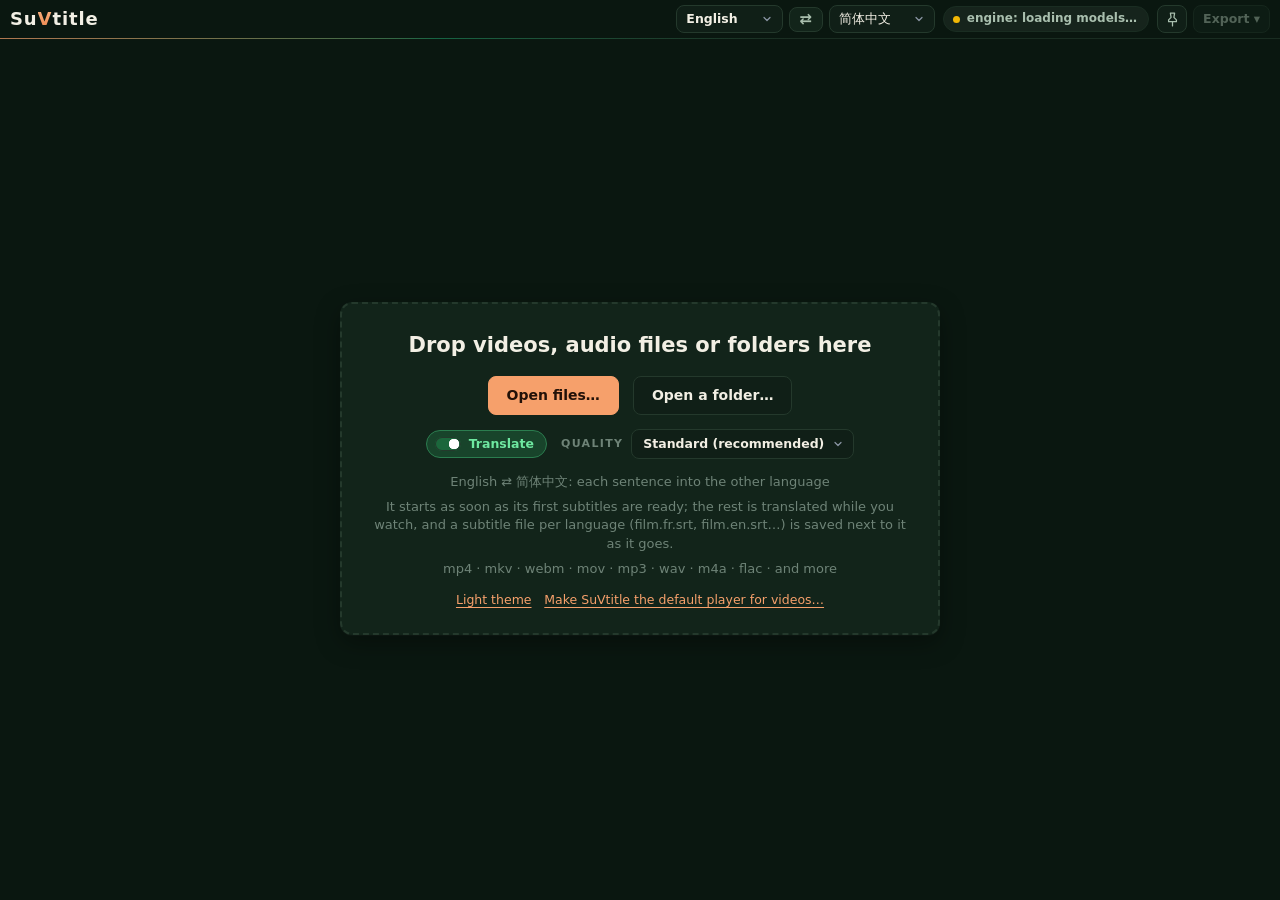
==== app/web/index.html @ 0613fd31 "SuVtitle 1.0.0: offline transcribing and translating media player SuVtitle plays video and audio fil" ====
<!--
  SuVtitle -- the player. index.html is the ONE page of SuVtitle.exe (a WebView2 at https://suvtitle.local/).
  PORTED (SPLIT_PLAN S7, 2026-10-23) from AudioPB's ui/web/translator.html at commit 641f1aa ("v1.0.6", branch
  APB_TRANSLATOR) -- its FILE MODE only: the player, the queue, the CC panel (+ its Audio section), the subtitle
  editor, the file export, the pair and its direction, the engine's state, the theme. The LIVE translator (the
  Live|File switch, the live log, its partials and ends, the live session export, the Show/Text plates, the idle
  fade) stays in AudioPB. Port: scratchpad/s-web/port/build_index.js (anchored cuts), then the WH-P fix round.

  It speaks the bridge protocol of 641f1aa UNCHANGED -- the same message names both ways (see "Contract with the
  bridge" in the script), answered by SuVtitle.exe where AudioPB's tray used to: translatorFile* / player* / the
  window's (translatorWindow, translatorFullscreen) / translatorCtl + translatorState (the PAIR is SuVtitle's own
  setting: this page -> the app -> the engine's CTL, and the engine's echo wins). On (re)load the app replays the
  whole session after this page's "ready".

  Deliberately standalone: no stylesheet, no external script, no network. Every name, every subtitle and every text
  of a file goes in through textContent -- the media folders are mapped to this page's origin and that mapping is
  NOT a read barrier (a no-cors fetch reads them: probe 10/10) -- and tests/web fails on any markup sink. It wears
  NEXTALE's design language: the tokens below are AudioPB's style.css values at 641f1aa, copied value for value (the
  harness pins them -- except --display, below), the title is set in the Windows system face Bahnschrift (no font file
  is shipped), and the light/dark THEME is the key AudioPB's windows shared -- toggled from the ⋯ menu here, there
  being no main window.
-->
<!doctype html>
<html lang="en" data-theme="dark">
<head>
  <meta charset="utf-8" />
  <meta name="viewport" content="width=device-width, initial-scale=1" />
  <title>SuVtitle</title>
  <style>
    /* ==== DESIGN TOKENS -- NEXTALE's, as AudioPB's ui/web/style.css carried them at 641f1aa (:root,
       :root[data-theme=...]), value for value: SuVtitle wears the same language. This page links no stylesheet (it
       must load alone); tests/web pins every token below to those values and fails on drift. The ONE deliberate
       exception is --display (the face of the title only): AudioPB's is a purchased font that does not belong to this
       repository, so SuVtitle's title is set in Bahnschrift, a variable face that ships with Windows 10 and 11 (no
       file, no @font-face, no network); where it is missing the stack falls back to Segoe UI. */
    :root {
      --radius: 12px;
      --radius-sm: 8px;
      --radius-pill: 999px;
      --gap: 16px;
      --font: -apple-system, "Segoe UI", system-ui, Roboto, sans-serif;
      --mono: "Cascadia Mono", "SF Mono", ui-monospace, Consolas, monospace;
      --display: "Bahnschrift", "Segoe UI Variable Display", "Segoe UI", system-ui, sans-serif;
      --transition: 140ms ease;
      --accent: #f6a06b;
      --accent-strong: #ef8a4d;
      --accent-soft: color-mix(in srgb, var(--accent) 16%, transparent);
      --accent-ink: #221108;
      --wire: #23c483;

      /* This page's own names, kept so the rules below read as before -- ALIASES of the tokens, so the theme
         reaches every one of them. (The live window's speaker palette and its "analysing" tint stayed in AudioPB.) */
      --ink: var(--text);
      --dim: var(--text-dim);
      --faint: var(--text-faint);
      --danger: var(--meter-clip);
      /* the page's base text size, and the subtitle list's (x 0.55, 13-22 px). A CONSTANT since the split (RV4-14):
         at 641f1aa it was the LIVE window's A-/A+ (audiopb.tr.font) -- File mode hid that "Text" plate of the bar and
         only followed what Live had set; SuVtitle has no Live. The text a viewer
         sizes here is the SUBTITLES' (Ctrl+wheel, Ctrl +/-, the CC panel's Size). */
      --tr-font: 28px;
    }
    /* ---- Dark theme (default): the banner's deep-forest ground ---- */
    :root[data-theme="dark"] {
      --bg: #0a1710;
      --bg-elev: #101f17;
      --card: #12241a;
      --card-hover: #162b1f;
      --border: #24392c;
      --border-soft: #1a2d22;
      --text: #f2efe4;
      --text-dim: #a9bfae;
      --text-faint: #6e8377;
      --pill-active-bg: color-mix(in srgb, #33d17a 18%, transparent);
      --pill-active-fg: #6ee7a0;
      --pill-active-dot: #33d17a;
      --meter-track: #071009;
      --meter-lo: #33d17a;
      --meter-hi: #f2b705;
      --meter-clip: #ff5c5c;
      --shadow: 0 1px 0 rgba(255,255,255,0.02), 0 8px 24px rgba(0,0,0,0.35);
      color-scheme: dark;
    }
    /* ---- Light theme: NEXTALE ivory ground, forest ink ---- */
    :root[data-theme="light"] {
      --bg: #f2efe4;
      --bg-elev: #faf8f0;
      --card: #fbf9f2;
      --card-hover: #ffffff;
      --border: #d9d3c0;
      --border-soft: #e5dfd0;
      --text: #16281d;
      --text-dim: #51624f;
      --text-faint: #7d8b7c;
      --pill-active-bg: color-mix(in srgb, #12a150 14%, transparent);
      --pill-active-fg: #0f8a45;
      --pill-active-dot: #17b45c;
      --meter-track: #e6e1d2;
      --meter-lo: #17b45c;
      --meter-hi: #e0a500;
      --meter-clip: #e64545;
      --shadow: 0 1px 2px rgba(22,40,29,0.05), 0 8px 24px rgba(22,40,29,0.07);
      color-scheme: light;
    }
    * { box-sizing: border-box; }
    html, body { height: 100%; margin: 0; }
    body {
      background: var(--bg);
      color: var(--ink);
      font-family: var(--font);
      font-size: var(--tr-font);
      line-height: 1.45;
      overflow: hidden;
      cursor: default;
      -webkit-font-smoothing: antialiased;
      text-rendering: optimizeLegibility;
    }

    /* ---- THE BAR: one slim row (wave WG's File-mode bar, 641f1aa) -- the lockup, the pair the subtitles are made in,
       the engine's state, the window's buttons. It never fades (641f1aa: "j'ai des éléments au-dessus de la fenêtre de
       la vidéo qui parfois disparaissent" -- the Live window's idle fade left an empty band over the picture), and it
       is gone in full screen (body.is-full). Every group wraps INSIDE itself too (min-width:0 is what lets it shrink):
       at 420 px the pair keeps its own row instead of being cut off. The bottom rule is the app's heliconia->wire
       hairline. */
    #bar {
      position: fixed; top: 0; left: 0; right: 0; z-index: 10;
      display: flex; flex-wrap: wrap; align-items: stretch; gap: 8px 10px;
      padding: 9px 14px 10px;
      font-size: 13px;
      background: var(--bg);
    }
    #bar::after {
      content: ""; position: absolute; left: 0; right: 0; bottom: 0; height: 1px;
      background: linear-gradient(90deg,
          color-mix(in srgb, var(--accent) 70%, transparent) 0,
          color-mix(in srgb, var(--wire) 45%, transparent) 34%,
          var(--border-soft) 62%, var(--border-soft) 100%);
    }
    /* Controls are not text to select (a stray drag over the bar painted its labels blue); the
       DIALOGUE and the subtitle list stay selectable -- someone may want to copy a line. */
    #bar, #state, .drop, .file-strip, .menu, .file-chip, .file-notice, .file-toast { user-select: none; }
    /* The lockup: SuVtitle in the app's display face, its V in NEXTALE's heliconia (AudioPB set its PB so: style.css
       .brand-*), sized for a window rather than the app's header; the groups take the right-hand side. */
    #bar .brand { display: flex; flex-direction: column; justify-content: center; gap: 3px; margin-right: auto; padding-right: 8px; }
    .brand-name { font-family: var(--display); font-size: 24px; font-weight: 600; font-stretch: normal; letter-spacing: .05em; line-height: 1; }
    .brand-txt { color: var(--text); }
    .brand-accent {
      background: linear-gradient(180deg, #f8b585, #ee854a);
      -webkit-background-clip: text; background-clip: text;
      color: var(--accent); -webkit-text-fill-color: transparent;
    }
    /* The group plate (style.css .hgroup): a quiet panel with a tiny uppercase label on top. */
    #bar .grp {
      display: flex; flex-direction: column; flex-wrap: wrap; justify-content: space-between; gap: 5px;
      min-width: 0;
      padding: 6px 10px 8px;
      background: color-mix(in srgb, var(--bg-elev) 72%, transparent);
      border: 1px solid var(--border-soft);
      border-radius: var(--radius);
    }
    #bar .grp-row { display: flex; flex-wrap: wrap; align-items: center; gap: 6px; min-width: 0; }
    #bar .lbl {
      font-size: 9.5px; font-weight: 700; letter-spacing: .15em; text-transform: uppercase;
      color: var(--text-faint);
    }
    /* Buttons and selects: style.css .btn / .select */
    #bar button, #bar select {
      font: inherit; font-size: 12.5px; font-weight: 550; color: var(--text-dim);
      background: var(--card); border: 1px solid var(--border); border-radius: var(--radius-sm);
      padding: 5px 11px; cursor: pointer;
      transition: color var(--transition), border-color var(--transition), background var(--transition);
    }
    #bar button:hover:not(:disabled), #bar select:hover { color: var(--text); border-color: var(--accent); }
    #bar select:focus { outline: none; border-color: var(--accent); box-shadow: 0 0 0 3px var(--accent-soft); }
    #bar button.is-on { color: var(--accent-ink); background: var(--accent); border-color: var(--accent); }
    #bar .mono { font-family: var(--mono); min-width: 34px; }
    /* The selects carry native names (简体中文, 한국어, العربية): a fixed width would clip one of
       them, and an unbounded one would push the rest of the bar off a narrow window. The chevron
       is the app's own (style.css .select). */
    #bar select {
      appearance: none; max-width: 10em; min-width: 0; color: var(--text);
      background-color: var(--bg-elev); padding-right: 28px;
      background-image: url("data:image/svg+xml,%3Csvg xmlns='http://www.w3.org/2000/svg' width='12' height='12' viewBox='0 0 24 24' fill='none' stroke='%238b96a5' stroke-width='2.4' stroke-linecap='round' stroke-linejoin='round'%3E%3Cpath d='M6 9l6 6 6-6'/%3E%3C/svg%3E");
      background-repeat: no-repeat; background-position: right 9px center;
    }
    #bar select option { background: var(--bg-elev); color: var(--text); }
    /* The direction button is a GLYPH the size of the text around it: ⇄ → ←. */
    #bar .dir { font-size: 15px; line-height: 1; min-width: 34px; text-align: center; padding: 5px 8px; }
    /* Round-cornered icon button (style.css .icon-btn); ON = the app's green "active" pill. */
    #bar .icon {
      display: inline-grid; place-items: center; width: 32px; height: 30px; padding: 0;
      color: var(--text-dim); background: var(--bg-elev);
    }
    #bar .icon.is-on {
      color: var(--pill-active-fg); background: var(--pill-active-bg);
      border-color: color-mix(in srgb, var(--pill-active-dot) 55%, var(--border));
    }
    #bar button[hidden] { display: none; }
    #bar button:disabled { opacity: 0.45; cursor: default; }
    /* A NARROW or SHORT window (down to main.cpp's 420 x 320 minimum): the plates fold back into
       plain rows of controls -- their labels and chrome go, the lockup shrinks, and below 560 px
       it goes too -- or the bar alone would fill the window and push the player out of it
       (measured: at 420 x 320 the full plates took the whole height). */
    @media (max-width: 900px), (max-height: 560px) {
      #bar { padding: 7px 10px 8px; gap: 6px 8px; align-items: center; }
      #bar .brand { margin-right: 6px; padding-right: 0; }
      #bar .brand-name { font-size: 18px; }
      #bar .grp { flex-direction: row; align-items: center; padding: 0; background: none; border: none; border-radius: 0; }
      #bar .lbl { display: none; }
      #bar button, #bar select { padding: 4px 9px; }
      #bar select { padding-right: 26px; }
      #bar .icon { width: 30px; height: 28px; padding: 0; }
    }
    @media (max-width: 560px) { #bar .brand { display: none; } }
    /* WG (the user's first real test, 11/10): "j'ai des éléments au-dessus de la fenêtre de la vidéo qui parfois
       disparaissent" -- the bar's idle fade left an empty band over the picture, and the plates took a picture's
       worth of height. File mode's bar (body.in-file, the only layout of SuVtitle) is ONE SLIM ROW -- the lockup, the
       pair, the engine's state, the window's three buttons; no labels -- and it NEVER fades; in full screen it is gone
       altogether (body.is-full). */
    body.in-file #bar { padding: 5px 10px 6px; gap: 6px 8px; align-items: center; }
    body.in-file #bar .brand { margin-right: auto; padding-right: 6px; }
    body.in-file #bar .brand-name { font-size: 18px; }
    body.in-file #bar .lbl { display: none; }
    body.in-file #bar .grp { flex-direction: row; align-items: center; padding: 0; background: none; border: none; border-radius: 0; }
    body.in-file #bar button, body.in-file #bar select { padding: 4px 9px; }
    body.in-file #bar select { padding-right: 26px; max-width: 8.5em; }
    body.in-file #bar .icon { width: 30px; height: 28px; padding: 0; }

    /* ---- THE ENGINE'S STATE (translatorState), in the bar: the app's status PILL (style.css .pill), small -- what the
       AI engine is doing: loading its models, ready, analysing, an error. At 641f1aa this was the Live window's status
       line (bottom-left, hidden in File mode: the strip spoke for the file); SuVtitle has no other place to say the
       engine is down before a file is even opened. Green = ready, amber = loading, red = error. ---- */
    #state {
      display: inline-flex; align-items: center; gap: 7px; align-self: center; min-width: 0; max-width: 24em;
      padding: 3px 11px 3px 9px; border-radius: var(--radius-pill);
      font-size: 12px; font-weight: 550; color: var(--text-dim);
      background: color-mix(in srgb, var(--text-faint) 12%, var(--bg));
      border: 1px solid var(--border-soft);
      white-space: nowrap; overflow: hidden; text-overflow: ellipsis;
    }
    #state[hidden] { display: none; }
    #state::before {
      content: ""; flex: 0 0 auto; width: 7px; height: 7px; border-radius: 50%;
      background: var(--text-faint);
    }
    #state.is-loading::before { background: var(--meter-hi); animation: pulse 1.1s ease-in-out infinite; }
    #state.is-listening::before { background: var(--pill-active-dot); }
    #state.is-analyzing::before { background: var(--meter-lo); animation: pulse 1.1s ease-in-out infinite; }
    #state.is-error { color: var(--danger); border-color: color-mix(in srgb, var(--danger) 45%, var(--border)); }
    #state.is-error::before { background: var(--danger); }
    /* a narrow window keeps its room for the pair: the pill only when something is wrong (its words are its tooltip too) */
    body.is-narrow #state:not(.is-error) { display: none; }
    @keyframes pulse { 0%, 100% { opacity: 0.3; } 50% { opacity: 1; } }
    @media (prefers-reduced-motion: reduce) {
      #state.is-loading::before, #state.is-analyzing::before { animation: none; }
    }

    /* the scrollbar is furniture, not information */
    .file-list::-webkit-scrollbar { width: 10px; }
    .file-list::-webkit-scrollbar-thumb { background: var(--border); border-radius: 5px; }
    .file-list::-webkit-scrollbar-track { background: transparent; }
    /* ====================================================================================
       FILE MODE (wave WC, 2026-10-10) + THE PLAYER (wave WE, 2026-10-11): a recording, played
       here, its translation as subtitles -- and a real player around it. In AudioPB's vocabulary:
       the player is a CARD (bordered, rounded, the picture black inside it) carrying OUR transport
       (the native controls could hold neither prev/next nor A-B, and a second seek bar would
       confuse); the seek bar is the app's METER, its green segments the stretches already
       subtitled; the side panel is a card with two tabs, the subtitles and the queue; every
       popover is the app's context menu. Every element JS toggles with .hidden has a display of
       its own, hence the [hidden] guard on each (the trap .tr-resume once fell into).
       Full screen is the WINDOW (main.cpp makes it borderless on its monitor): body.is-full hides
       everything but the stage, and the transport floats over the picture until the pointer rests.
       ==================================================================================== */
    #filePane {
      position: fixed; inset: 0; z-index: 5;
      padding: calc(var(--bar-h, 62px) + 6px) 8px 8px;
      display: flex; flex-direction: column; gap: 6px;
      font-size: 15px;
    }
    #filePane[hidden] { display: none; }
    .file-empty { flex: 1 1 auto; display: flex; align-items: center; justify-content: center; padding: 16px; overflow: auto; }
    .file-empty[hidden] { display: none; }
    .drop {
      width: min(600px, 100%); padding: 26px 26px 22px; text-align: center;
      background: var(--card); border: 2px dashed var(--border); border-radius: var(--radius);
      color: var(--dim); box-shadow: var(--shadow);
      transition: border-color var(--transition), background var(--transition);
    }
    body.is-dragging .drop, body.is-dragging .file-stage {
      border-color: var(--wire); background-color: color-mix(in srgb, var(--wire) 8%, var(--card));
    }
    body.is-dragging.drag-queue .file-panel { border-color: var(--wire); box-shadow: 0 0 0 3px color-mix(in srgb, var(--wire) 28%, transparent); }
    body.is-dragging.drag-queue .file-stage { border-color: var(--border); background-color: #000; }
    .drop-title { font-size: 21px; font-weight: 600; color: var(--ink); margin-bottom: 16px; }
    .drop-row {
      display: flex; flex-wrap: wrap; gap: 10px 14px; align-items: center; justify-content: center;
      margin-bottom: 14px;
    }
    /* the primary action: style.css .btn-accent (dark ink on heliconia); the second one plain */
    .drop-open, .drop-alt {
      font: inherit; font-size: 14px; font-weight: 600; border-radius: var(--radius-sm); padding: 8px 18px; cursor: pointer;
      transition: background var(--transition), border-color var(--transition), color var(--transition);
    }
    .drop-open { color: var(--accent-ink); background: var(--accent); border: 1px solid var(--accent); }
    .drop-open:hover { background: var(--accent-strong); border-color: var(--accent-strong); }
    .drop-alt { color: var(--text); background: var(--bg-elev); border: 1px solid var(--border); }
    .drop-alt:hover { border-color: var(--accent); }
    .drop-q {
      display: inline-flex; gap: 8px; align-items: center;
      font-size: 11px; font-weight: 700; letter-spacing: .12em; text-transform: uppercase; color: var(--faint);
    }
    .drop-q select, .file-strip button, .queue-actions button, .cc-btn {
      font: inherit; font-size: 12.5px; font-weight: 550; letter-spacing: normal; text-transform: none;
      color: var(--text-dim); background: var(--bg-elev);
      border: 1px solid var(--border); border-radius: var(--radius-sm); padding: 5px 11px; cursor: pointer;
      transition: color var(--transition), border-color var(--transition);
    }
    .drop-q select {
      appearance: none; color: var(--text); padding-right: 28px;
      background-image: url("data:image/svg+xml,%3Csvg xmlns='http://www.w3.org/2000/svg' width='12' height='12' viewBox='0 0 24 24' fill='none' stroke='%238b96a5' stroke-width='2.4' stroke-linecap='round' stroke-linejoin='round'%3E%3Cpath d='M6 9l6 6 6-6'/%3E%3C/svg%3E");
      background-repeat: no-repeat; background-position: right 9px center;
    }
    .drop-q select:hover, .file-strip button:hover, .queue-actions button:hover, .cc-btn:hover { color: var(--text); border-color: var(--accent); }
    .drop-q select option { background: var(--bg-elev); color: var(--ink); }
    .drop-hint { font-size: 13px; color: var(--faint); margin-top: 6px; }
    /* WG: SuVtitle as the Windows player -- a quiet link under the drop zone's hints (and in ⋯) */
    .drop-link { font: inherit; font-size: 12.5px; color: var(--accent); background: none; border: none; padding: 2px 4px;
                 margin-top: 10px; text-decoration: underline; text-underline-offset: 3px; cursor: pointer; }
    .drop-link:hover { color: var(--accent-strong); }
    /* the TRANSLATE switch (the user's "activable et désactivable"): the app's green "active" pill */
    .tr-switch {
      display: inline-flex; align-items: center; gap: 8px; flex: 0 0 auto;
      font: inherit; font-size: 12.5px; font-weight: 650; color: var(--text-dim);
      background: var(--bg-elev); border: 1px solid var(--border); border-radius: var(--radius-pill);
      padding: 4px 12px 4px 8px; cursor: pointer;
    }
    .tr-switch::before {
      content: ""; width: 26px; height: 14px; border-radius: 999px; flex: 0 0 auto;
      background: var(--meter-track); box-shadow: inset 0 0 0 1px var(--border);
      background-image: radial-gradient(circle at 7px 7px, var(--text-faint) 5px, transparent 5.5px);
    }
    .tr-switch.is-on { color: var(--pill-active-fg); background: var(--pill-active-bg);
                       border-color: color-mix(in srgb, var(--pill-active-dot) 45%, var(--border)); }
    .tr-switch.is-on::before { background-color: color-mix(in srgb, var(--pill-active-dot) 45%, var(--meter-track));
      background-image: radial-gradient(circle at 19px 7px, #fff 5px, transparent 5.5px); }

    /* ---- the player: a column (stage + strip) and the panel, side by side when wide ---- */
    .file-player { flex: 1 1 auto; min-height: 0; display: flex; flex-direction: column; gap: 6px; position: relative; }
    .file-player[hidden] { display: none; }
    body.is-wide .file-player { flex-direction: row; }
    .file-col { flex: 1 1 62%; min-height: 0; min-width: 0; display: flex; flex-direction: column; gap: 6px; }
    .file-stage {
      position: relative; flex: 1 1 auto; min-height: 150px; background: #000;
      display: flex; flex-direction: column; overflow: hidden;
      border: 1px solid var(--border); border-radius: var(--radius); box-shadow: var(--shadow);
    }
    /* the picture's box: what the subtitle sizes are a share of (container query units) */
    /* WH (11/10): an ISOLATED group on pure black, and the video drawn into it with a BLEND MODE. Over black,
       plus-lighter is the identity (src + 0), so the picture is exactly the same -- but Chromium's overlay
       processor never hands a quad that is not plain source-over to a hardware plane. That is the full-screen
       subtitle bug of 1.0.6 (the video promoted to an MPO plane under a hole in the page; on the user's AMD
       driver the subtitles over the hole were no longer presented, below 4.8 % of the picture's height),
       fixed WITHOUT main.cpp's former --disable-direct-composition, which also disabled HEVC decoding. */
    .file-view { position: relative; flex: 1 1 auto; min-height: 0; container-type: size; overflow: hidden;
                 isolation: isolate; background: #000; }
    #fileVideo { position: absolute; inset: 0; width: 100%; height: 100%; object-fit: contain; background: #000; display: block;
                 mix-blend-mode: plus-lighter; }
    #fileVideo[hidden] { display: none; }
    /* the other two VIDEO RENDERINGS (Ctrl+Alt+V, kept per profile -- see applyRender): "canvas" draws every frame
       into this canvas over an invisible <video> (the picture is then an ordinary layer of the page; HEVC is
       converted with BT.601 on that path, measured 11/10, hence not the default); "plain" is 1.0.6's direct
       video, for a diagnosis only. */
    .file-canvas { position: absolute; inset: 0; width: 100%; height: 100%; display: block; pointer-events: none; }
    .file-canvas[hidden] { display: none; }
    .file-view.render-canvas #fileVideo { opacity: 0; }
    .file-view.render-plain #fileVideo { mix-blend-mode: normal; }
    #fileAudio { display: none; }
    /* a SOUND: the card's own ground under the subtitles, the file's name on top */
    .file-big { position: absolute; inset: 0; background: var(--card); }
    .file-big[hidden] { display: none; }
    .file-big-name {
      position: absolute; left: 16px; right: 16px; top: 12px; text-align: center;
      font-size: 13px; font-weight: 600; letter-spacing: .02em; color: var(--text-faint);
      white-space: nowrap; overflow: hidden; text-overflow: ellipsis;
    }
    /* ---- THE SUBTITLES (D4): drawn by the page, never markup -- a span per run, by textContent.
       Size = a share of the PICTURE's height (cqh), so they grow with the window and in full
       screen; the user's style is CSS variables on .file-view (applySubStyle). ---- */
    .sub-overlay {
      position: absolute; left: 4%; right: 4%; z-index: 3; pointer-events: none; text-align: center;
      font-size: clamp(9px, calc(var(--sub-k, 4) * 1cqh), 160px); line-height: 1.24;
      bottom: var(--sub-offset, 6%); transition: bottom 160ms ease, top 160ms ease;
    }
    .sub-overlay.sub-top { bottom: auto; top: var(--sub-offset, 6%); }
    .sub-line { display: block; margin: 0.1em 0; }
    .sub-text {
      display: inline; padding: 0.04em 0.34em; border-radius: 0.14em;
      color: var(--sub-color, #fff); background: rgba(0, 0, 0, var(--sub-bg, 0.6));
      -webkit-box-decoration-break: clone; box-decoration-break: clone; white-space: pre-wrap;
    }
    .sub-line.sub-orig .sub-text { font-size: 0.7em; font-style: italic; opacity: 0.9; }
    /* WG (the user's first real test): a line still HELD for its reading time when the next one starts sits
       ABOVE it, a little smaller and dimmer -- "previous above, current below" (subLines). */
    .sub-line.sub-prev .sub-text { font-size: 0.86em; opacity: 0.74; }
    .sub-text .r-i { font-style: italic; }
    .sub-text .r-b { font-weight: 700; }
    .sub-text .r-u { text-decoration: underline; }
    .sub-overlay.edge-outline .sub-text { text-shadow: -1px -1px 0 #000, 1px -1px 0 #000, -1px 1px 0 #000, 1px 1px 0 #000,
                                                       0 -1px 0 #000, 0 1px 0 #000, -1px 0 0 #000, 1px 0 0 #000; }
    .sub-overlay.edge-shadow .sub-text { text-shadow: 0.05em 0.07em 0.12em rgba(0, 0, 0, 0.95); }
    .sub-overlay.font-sans  { font-family: "Segoe UI", "Microsoft YaHei UI", "Microsoft JhengHei UI", "Yu Gothic UI", "Malgun Gothic", system-ui, sans-serif; font-weight: 600; }
    .sub-overlay.font-serif { font-family: Georgia, "Cambria", "SimSun", "MingLiU", "Yu Mincho", serif; font-weight: 600; }
    .sub-overlay.font-mono  { font-family: "Cascadia Mono", Consolas, "MS Gothic", monospace; font-weight: 600; }
    .sub-overlay.font-round { font-family: "Segoe UI Variable Display", "Segoe UI", "Microsoft YaHei UI", system-ui, sans-serif; font-weight: 750; letter-spacing: .01em; }
    /* over a sound: the subtitle IS the screen -- centred, bigger, in the theme's ink */
    .file-view.is-audio .sub-overlay { top: 34px; bottom: 8px; display: flex; flex-direction: column; justify-content: center;
                                       font-size: clamp(16px, calc(var(--sub-k, 5.2) * 1.45cqh), 120px); }
    .file-view.is-audio .sub-text { color: var(--ink); background: transparent; text-shadow: none; }
    .file-view.is-audio .sub-line.sub-orig .sub-text { color: var(--dim); }
    /* in full screen the transport floats over the picture: the subtitles rise above it while it shows */
    body.is-full .file-stage:not(.is-idle) .sub-overlay:not(.sub-top) { bottom: calc(var(--sub-offset, 6%) + 78px); }

    /* "the analysis is not here yet": the app's accent pill, over the picture */
    .file-chip {
      position: absolute; left: 50%; top: 12px; transform: translateX(-50%); max-width: 92%; z-index: 4;
      font-size: 13px; font-weight: 550; color: var(--accent-ink); background: var(--accent);
      border-radius: var(--radius-pill); padding: 5px 14px; pointer-events: none; text-align: center;
      box-shadow: var(--shadow);
    }
    .file-chip[hidden] { display: none; }
    /* a notice about the format: the app's amber BANNER (style.css .banner) */
    .file-notice {
      position: absolute; left: 12px; right: 12px; bottom: 12px; font-size: 13px; color: var(--ink); z-index: 4;
      background: color-mix(in srgb, var(--meter-hi) 16%, var(--bg-elev));
      border: 1px solid color-mix(in srgb, var(--meter-hi) 45%, var(--border));
      border-radius: var(--radius-sm); padding: 7px 13px; text-align: center; pointer-events: none;
    }
    .file-notice[hidden] { display: none; }
    /* PLAY WHEN READY / KEEP AHEAD / PRESS PLAY: a card in the middle of the picture */
    .file-ready {
      position: absolute; left: 50%; top: 50%; transform: translate(-50%, -50%); z-index: 5;
      display: flex; flex-direction: column; align-items: center; gap: 10px; max-width: 86%;
      padding: 16px 22px; background: color-mix(in srgb, var(--bg-elev) 92%, transparent);
      border: 1px solid var(--border); border-radius: var(--radius); box-shadow: var(--shadow); text-align: center;
    }
    .file-ready[hidden] { display: none; }
    .file-ready-text { font-size: 15px; font-weight: 600; color: var(--ink); }
    .file-ready-btn {
      font: inherit; font-size: 14px; font-weight: 650; color: var(--accent-ink); background: var(--accent);
      border: 1px solid var(--accent); border-radius: var(--radius-pill); padding: 7px 20px; cursor: pointer;
    }
    .file-ready-btn:hover { background: var(--accent-strong); }
    .resume-toast {
      position: absolute; left: 12px; top: 12px; z-index: 5; display: inline-flex; align-items: center; gap: 10px;
      font-size: 13px; font-weight: 550; color: var(--ink); background: var(--bg-elev);
      border: 1px solid var(--border); border-radius: var(--radius-pill); padding: 5px 6px 5px 14px; box-shadow: var(--shadow);
    }
    .resume-toast[hidden] { display: none; }
    .resume-toast button {
      font: inherit; font-size: 12.5px; font-weight: 600; color: var(--accent-ink); background: var(--accent);
      border: none; border-radius: var(--radius-pill); padding: 4px 12px; cursor: pointer;
    }
    .file-toast {
      position: absolute; left: 50%; bottom: 14px; transform: translateX(-50%); z-index: 45;
      max-width: 92%; font-size: 13px; font-weight: 550; color: var(--ink); background: var(--bg-elev);
      border: 1px solid var(--border); border-radius: var(--radius-pill); padding: 7px 16px;
      box-shadow: var(--shadow);
    }
    .file-toast.is-error { color: var(--danger); border-color: color-mix(in srgb, var(--danger) 45%, var(--border)); }
    .file-toast[hidden] { display: none; }

    /* ---- THE TRANSPORT ---- */
    .transport {
      flex: 0 0 auto; padding: 6px 10px 7px; background: var(--card); border-top: 1px solid var(--border-soft);
      transition: opacity 260ms ease; z-index: 6;
    }
    .seek { position: relative; height: 18px; display: flex; align-items: center; cursor: pointer; touch-action: none; }
    .seek-track { position: relative; flex: 1 1 auto; height: 6px; background: var(--meter-track); border-radius: var(--radius-pill); }
    .seek-ranges, .seek-range, .seek-played, .seek-loop { position: absolute; top: 0; bottom: 0; }
    .seek-ranges { left: 0; right: 0; }
    /* green = SUBTITLED already (the app's meter green), like a buffered range */
    .seek-range { background: color-mix(in srgb, var(--meter-lo) 62%, transparent); border-radius: var(--radius-pill); }
    .seek-played { left: 0; width: 0; background: var(--accent); border-radius: var(--radius-pill); opacity: 0.92; }
    .seek-loop { background: color-mix(in srgb, var(--meter-hi) 45%, transparent); top: -2px; bottom: -2px; border-radius: 3px; }
    .seek-loop[hidden] { display: none; }
    .seek-knob {
      position: absolute; top: 50%; left: 0; width: 13px; height: 13px; border-radius: 50%;
      background: var(--text); transform: translate(-50%, -50%); box-shadow: 0 0 0 3px color-mix(in srgb, var(--bg) 60%, transparent);
    }
    .seek-tip {
      position: absolute; bottom: 20px; transform: translateX(-50%); white-space: nowrap; pointer-events: none;
      font-family: var(--mono); font-size: 12px; color: var(--ink); background: var(--bg-elev);
      border: 1px solid var(--border); border-radius: 6px; padding: 2px 7px;
    }
    .seek-tip[hidden] { display: none; }
    .t-row { display: flex; align-items: center; gap: 4px; min-height: 36px; flex-wrap: nowrap; }
    .t-btn {
      flex: 0 0 auto; display: inline-grid; place-items: center; min-width: 34px; height: 34px; padding: 0 6px;
      font: inherit; font-size: 13px; font-weight: 700; color: var(--text-dim); background: transparent;
      border: 1px solid transparent; border-radius: var(--radius-sm); cursor: pointer;
      transition: color var(--transition), background var(--transition), border-color var(--transition);
    }
    .t-btn:hover { color: var(--text); background: var(--bg-elev); border-color: var(--border); }
    .t-btn[hidden] { display: none; }
    .t-btn.is-on { color: var(--pill-active-fg); background: var(--pill-active-bg);
                   border-color: color-mix(in srgb, var(--pill-active-dot) 45%, var(--border)); }
    .t-btn svg { width: 19px; height: 19px; }
    .t-play svg { width: 23px; height: 23px; }
    .t-play { color: var(--text); }
    .t-time { font-family: var(--mono); font-size: 13px; color: var(--text-dim); padding: 0 8px; white-space: nowrap; }
    .t-gap { flex: 1 1 auto; }
    .t-vol { width: 84px; accent-color: var(--accent); }
    .t-txt { font-family: var(--mono); }
    body.is-narrow .t-opt, body.is-narrow .t-vol { display: none; }
    /* narrow: the transport's eight buttons still fit in 420 px (measured, we_e2e N1: full screen fell off the
       end), and the strip is ONE line -- the switch, the dot, the words cut short (the whole of them is the
       tooltip); its buttons move into the transport's menu (fillMore) */
    body.is-narrow .t-row { gap: 0; }
    body.is-narrow .t-btn { min-width: 30px; padding: 0 3px; }
    body.is-narrow .t-time { padding: 0 4px; font-size: 12px; }
    body.is-narrow .file-strip-row { flex-wrap: nowrap; }
    body.is-narrow .file-status { white-space: nowrap; overflow: hidden; text-overflow: ellipsis; }
    body.is-narrow .file-strip-btns { display: none; }
    /* (WG: ⋯ is there in every window -- "Make SuVtitle the default player…" and the theme live in it; a narrow one
       also finds there what its transport has no room for. The Live window's Show/Text plates, which a narrow File
       window hid at 641f1aa, stayed in AudioPB: the CC panel has both.) */

    /* ---- the strip: the translate switch, the status, the actions ---- */
    .file-strip {
      flex: 0 0 auto; padding: 4px 8px 4px 10px; font-size: 13px; color: var(--dim);
      background: var(--card); border: 1px solid var(--border); border-radius: var(--radius-sm);
    }
    .file-strip-row { display: flex; flex-wrap: wrap; align-items: center; gap: 4px 10px; min-height: 28px; }
    /* WG: the subtitle list + the queue are a FOLD-OUT under (or beside) the picture, closed by default -- this is
       its door, in words (the user, 11/10: "que le display du log en dessous soit optionnel (dépliant)"); ☰ in
       the transport does the same. In a narrow window it is the drawer's door, the chevron alone. */
    .file-list-btn {
      flex: 0 0 auto; display: inline-flex; align-items: center; gap: 6px; margin-left: auto;
      font: inherit; font-size: 12.5px; font-weight: 600; color: var(--text-dim); background: var(--bg-elev);
      border: 1px solid var(--border); border-radius: var(--radius-sm); padding: 4px 10px; cursor: pointer;
    }
    .file-list-btn:hover { color: var(--text); border-color: var(--accent); }
    .file-list-btn.is-on { color: var(--pill-active-fg); background: var(--pill-active-bg);
                           border-color: color-mix(in srgb, var(--pill-active-dot) 45%, var(--border)); }
    .file-list-btn .chev { font-size: 10px; }
    body.is-narrow .file-list-btn .lbl-txt { display: none; }
    .file-dot { width: 8px; height: 8px; border-radius: 50%; background: var(--faint); flex: 0 0 auto; }
    .file-dot.is-loading { background: var(--meter-hi); animation: pulse 1.1s ease-in-out infinite; }
    .file-dot.is-analyzing { background: var(--meter-lo); animation: pulse 1.1s ease-in-out infinite;
                             box-shadow: 0 0 0 3px color-mix(in srgb, var(--meter-lo) 22%, transparent); }
    .file-dot.is-done { background: var(--pill-active-dot); box-shadow: 0 0 0 3px color-mix(in srgb, var(--pill-active-dot) 22%, transparent); }
    .file-dot.is-error { background: var(--danger); }
    /* ONE line, cut short with "…" (the whole sentence is the tooltip): a status growing as the analysis goes
       moved the buttons to a second row and the picture with them (measured, G2b) */
    .file-status { flex: 1 1 160px; min-width: 0; color: var(--text); font-weight: 500;
                   white-space: nowrap; overflow: hidden; text-overflow: ellipsis; }
    .file-strip-btns { display: inline-flex; gap: 6px; flex-wrap: wrap; align-items: center; }
    .file-strip button[hidden] { display: none; }
    .file-strip button.full-btn {
      display: inline-flex; align-items: center; gap: 6px;
      color: var(--pill-active-fg); background: var(--pill-active-bg);
      border-color: color-mix(in srgb, var(--pill-active-dot) 45%, var(--border));
    }
    .file-strip button.full-btn:hover { color: var(--text); border-color: var(--pill-active-dot); }
    .file-strip button.full-btn[hidden] { display: none; }
    .file-stale { display: flex; flex-wrap: wrap; align-items: center; gap: 4px 10px; color: var(--accent); margin: 4px 0 0; }
    .file-stale[hidden] { display: none; }

    /* ---- the panel: two tabs, the subtitles and the queue ---- */
    .file-panel {
      flex: 0 1 34%; min-height: 120px; min-width: 0; display: flex; flex-direction: column;
      background: var(--card); border: 1px solid var(--border); border-radius: var(--radius-sm); overflow: hidden;
    }
    .file-panel[hidden], .file-panel.is-closed { display: none; }
    body.is-wide .file-panel { flex: 0 0 min(380px, 34%); }
    body.is-narrow .file-panel {
      position: absolute; left: 0; right: 0; bottom: 0; height: 58%; z-index: 30; box-shadow: 0 10px 30px rgba(0, 0, 0, 0.45);
    }
    .panel-tabs { display: flex; align-items: center; gap: 2px; padding: 5px 6px 0; border-bottom: 1px solid var(--border-soft); }
    .panel-tabs button {
      font: inherit; font-size: 12.5px; font-weight: 650; letter-spacing: .02em; color: var(--text-faint);
      background: transparent; border: none; border-bottom: 2px solid transparent; padding: 6px 12px 7px; cursor: pointer;
    }
    .panel-tabs button.is-on { color: var(--text); border-bottom-color: var(--accent); }
    .panel-tabs .panel-hide { margin-left: auto; padding: 4px 8px; }
    .tab-count { margin-left: 6px; font-family: var(--mono); font-size: 11px; color: var(--text-faint); }
    /* position: relative = the rows' offsetTop is measured from the LIST, which is what the follow-the-
       playhead scroll computes with (measured, we_e2e A1: from the pane, it scrolled the active row away) */
    .file-list {
      position: relative; flex: 1 1 auto; min-height: 0; overflow-y: auto;
      padding: 6px 6px 4px; font-size: clamp(13px, calc(var(--tr-font) * 0.55), 22px);
    }
    .file-list[hidden] { display: none; }
    .file-row {
      display: grid; grid-template-columns: 4.6em 1fr; gap: 2px 10px; padding: 6px 12px;
      margin: 0 0 5px; cursor: pointer;
      background: var(--card); border: 1px solid var(--border-soft); border-radius: var(--radius-sm);
      transition: border-color var(--transition), background var(--transition);
    }
    .file-row:hover { background: var(--card-hover); border-color: var(--border); }
    .file-row.is-active {
      background: color-mix(in srgb, var(--wire) 10%, var(--card));
      border-color: color-mix(in srgb, var(--wire) 55%, var(--border));
      box-shadow: 0 0 0 2px color-mix(in srgb, var(--wire) 18%, transparent);
    }
    .file-t { font-family: var(--mono); font-size: 0.78em; color: var(--faint); padding-top: 0.22em; }
    .file-main { color: var(--ink); }
    .file-sub { grid-column: 2; color: var(--dim); font-size: 0.85em; font-style: italic; }
    .file-sub[hidden] { display: none; }
    .queue-pane { flex: 1 1 auto; min-height: 0; display: flex; flex-direction: column; }
    .queue-pane[hidden] { display: none; }
    .queue-list { position: relative; flex: 1 1 auto; min-height: 0; overflow-y: auto; padding: 6px; font-size: 14px; }
    .queue-empty { padding: 14px 16px; color: var(--text-faint); font-size: 13px; text-align: center; }
    .queue-empty[hidden] { display: none; }
    .q-row {
      display: grid; grid-template-columns: 18px 26px 1fr auto auto 26px; align-items: center; gap: 2px 8px;
      padding: 5px 6px; margin: 0 0 4px; border: 1px solid var(--border-soft); border-radius: var(--radius-sm);
      background: var(--card); cursor: default; user-select: none;
    }
    .q-row:hover { background: var(--card-hover); border-color: var(--border); }
    .q-row.is-cur { border-color: color-mix(in srgb, var(--wire) 55%, var(--border));
                    background: color-mix(in srgb, var(--wire) 9%, var(--card)); }
    .q-row.drop-before { box-shadow: 0 -3px 0 0 var(--wire); }
    .q-row.drop-after { box-shadow: 0 3px 0 0 var(--wire); }
    .q-row.is-missing .q-name { text-decoration: line-through; color: var(--text-faint); }
    .q-grip { color: var(--text-faint); cursor: grab; font-size: 13px; text-align: center; letter-spacing: -2px; }
    .q-ico { font-family: var(--mono); font-size: 12px; color: var(--text-faint); text-align: center; }
    .q-row.is-cur .q-ico { color: var(--wire); font-size: 14px; }
    .q-main { min-width: 0; display: flex; flex-direction: column; }
    .q-name { color: var(--ink); white-space: nowrap; overflow: hidden; text-overflow: ellipsis; }
    .q-dir { color: var(--text-faint); font-size: 11.5px; white-space: nowrap; overflow: hidden; text-overflow: ellipsis; }
    .q-badge { font-size: 11.5px; font-weight: 650; white-space: nowrap; border-radius: var(--radius-pill); padding: 2px 8px; }
    .q-badge.st-none { padding: 0; }
    .q-badge.st-ready { color: var(--pill-active-fg); background: var(--pill-active-bg); }
    .q-badge.st-partial { color: var(--text); background: color-mix(in srgb, var(--meter-hi) 22%, transparent); }
    .q-badge.st-analysing { color: var(--text); background: color-mix(in srgb, var(--meter-lo) 22%, transparent); }
    .q-badge.st-error { color: var(--danger); background: color-mix(in srgb, var(--danger) 14%, transparent); }
    .q-badge.st-missing { color: var(--text-faint); }
    .q-dur { font-family: var(--mono); font-size: 11.5px; color: var(--text-faint); white-space: nowrap; }
    .q-del { font: inherit; font-size: 13px; color: var(--text-faint); background: transparent; border: none; border-radius: 6px; cursor: pointer; padding: 3px 0; }
    .q-del:hover { color: var(--danger); background: color-mix(in srgb, var(--danger) 10%, transparent); }
    .queue-actions { display: flex; align-items: center; gap: 6px; padding: 6px; border-top: 1px solid var(--border-soft); }
    .panel-gap { flex: 1 1 auto; }

    /* ---- WG: THE SUBTITLE EDITOR (the panel's "✎ Edit", or E) -- a pane above the list, the app's small controls ---- */
    .panel-tabs .panel-edit { margin-left: auto; font-weight: 650; }
    .panel-tabs .panel-edit + .panel-hide { margin-left: 2px; }
    .panel-tabs .panel-edit.is-on { color: var(--accent); border-bottom-color: var(--accent); }
    .ed-pane { flex: 0 0 auto; display: flex; flex-direction: column; gap: 5px; padding: 7px 8px 6px; font-size: 12.5px;
               border-bottom: 1px solid var(--border-soft); background: color-mix(in srgb, var(--bg-elev) 60%, var(--card)); }
    .ed-pane[hidden] { display: none; }
    .ed-head { display: flex; align-items: baseline; gap: 8px; min-width: 0; }
    .ed-what { font-family: var(--mono); font-size: 12px; color: var(--text); white-space: nowrap; overflow: hidden; text-overflow: ellipsis; }
    .ed-state { margin-left: auto; font-size: 11.5px; color: var(--text-faint); white-space: nowrap; overflow: hidden; text-overflow: ellipsis; }
    .ed-row { display: flex; flex-wrap: wrap; align-items: center; gap: 4px 5px; min-width: 0; }
    .ed-row[hidden] { display: none; }
    .ed-lbl { flex: 0 0 auto; min-width: 3.4em; color: var(--text-dim); font-size: 11.5px; font-weight: 600; }
    .ed-text-row { flex-wrap: nowrap; align-items: flex-start; }
    .ed-text-row .ed-lbl { padding-top: 5px; max-width: 7.5em; }
    /* side by side when the panel is wide enough (Start | End, the original | the translation), one under the other
       when not: the editor's every row on screen in a 1000 x 720 window (measured, G2b: stacked, the 34 % panel cut
       the editor's actions off) */
    .ed-times, .ed-texts { display: flex; flex-wrap: wrap; gap: 5px 22px; min-width: 0; }
    .ed-times > .ed-row { flex: 0 1 auto; }
    .ed-texts > .ed-row { flex: 1 1 300px; min-width: 0; }
    .ed-pane input, .ed-pane textarea {
      font: inherit; font-size: 13px; color: var(--text); background: var(--card); min-width: 0;
      border: 1px solid var(--border); border-radius: var(--radius-sm); padding: 3px 7px;
    }
    .ed-pane input:focus, .ed-pane textarea:focus { outline: none; border-color: var(--accent); box-shadow: 0 0 0 2px var(--accent-soft); }
    .ed-time { width: 8.6em; font-family: var(--mono); }
    .ed-pane textarea { flex: 1 1 auto; resize: vertical; min-height: 2.3em; max-height: 8em; line-height: 1.35; }
    .ed-pane button {
      font: inherit; font-size: 12px; font-weight: 600; color: var(--text-dim); background: var(--bg-elev);
      border: 1px solid var(--border); border-radius: var(--radius-sm); padding: 3px 8px; cursor: pointer;
    }
    .ed-pane button:hover:not(:disabled) { color: var(--text); border-color: var(--accent); }
    .ed-pane button:disabled, .ed-pane input:disabled, .ed-pane textarea:disabled { opacity: 0.45; cursor: default; }
    .ed-pane button[hidden] { display: none; }
    .ed-pane .ed-nudge { font-family: var(--mono); padding: 3px 6px; min-width: 2.6em; }
    .ed-shift { display: inline-flex; align-items: center; gap: 4px; color: var(--text-dim); font-size: 11.5px; }
    .ed-shift input { width: 4.6em; font-family: var(--mono); }
    .ed-gap { flex: 1 1 auto; }
    .ed-msg { min-height: 1.2em; font-size: 12px; color: var(--accent); }
    .ed-msg.is-error { color: var(--danger); }
    .file-row.is-sel { border-color: var(--accent); box-shadow: 0 0 0 2px var(--accent-soft); }
    /* editing: the panel under the picture takes what the editor and a few lines of the list need -- its content's
       height, up to 62 % of the window; when even that is short, the EDITOR scrolls in itself, never cut off
       (measured, G2b: the 34 % panel cut the editor's actions off; a shrinkable 330 px one still cut its last line) */
    body.is-editing:not(.is-narrow):not(.is-wide) .file-panel { flex: 0 0 auto; max-height: 62%; }
    body.is-editing .ed-pane { flex: 0 1 auto; min-height: 0; overflow-y: auto; }
    /* (the list from a ZERO basis: it takes what the editor leaves, down to its minimum -- from its content's
       height, it shrank in proportion WITH the editor and the editor scrolled in a 1000 x 720 window, measured G2b) */
    body.is-editing .file-list { flex: 1 1 0; min-height: 96px; }
    body.is-narrow.is-editing .file-list { min-height: 46px; }
    body.is-narrow.is-editing .file-panel { height: 88%; }
    body.is-narrow .ed-pane { font-size: 12px; padding: 5px 6px; gap: 4px; }
    body.is-narrow .ed-shift label { display: none; }
    /* WG: "Re-analyse" over an EDITED file asks first, in the strip */
    .file-confirm { display: flex; flex-wrap: wrap; align-items: center; gap: 4px 10px; margin: 4px 0 0; color: var(--text); }
    .file-confirm[hidden] { display: none; }
    .file-confirm button { font: inherit; font-size: 12.5px; font-weight: 600; border-radius: var(--radius-sm); padding: 4px 11px; cursor: pointer;
                           color: var(--text-dim); background: var(--bg-elev); border: 1px solid var(--border); }
    .file-confirm button.is-danger, .file-engine button.is-danger { color: var(--accent-ink); background: var(--accent); border-color: var(--accent); }
    .file-engine { color: var(--text); }

    /* ---- popovers: the app's context menu (style.css .ctx-menu) ---- */
    .menu, .pop {
      position: fixed; z-index: 40; background: var(--bg-elev);
      border: 1px solid var(--border); border-radius: var(--radius-sm); padding: 5px;
      box-shadow: 0 10px 30px rgba(0, 0, 0, 0.45);
    }
    .menu { min-width: 250px; display: flex; flex-direction: column; }
    .menu[hidden], .pop[hidden] { display: none; }
    .menu button {
      font: inherit; font-size: 13px; color: var(--ink); background: transparent; text-align: left;
      border: none; border-radius: 6px; padding: 7px 10px; cursor: pointer;
    }
    .menu button:hover { background: var(--accent-soft); }
    .pop { width: min(360px, calc(100vw - 16px)); max-height: calc(100vh - 16px); overflow-y: auto; padding: 8px 10px 10px; font-size: 13px; color: var(--ink); }
    .pop-title { font-size: 9.5px; font-weight: 700; letter-spacing: .15em; text-transform: uppercase; color: var(--text-faint); margin: 8px 2px 6px; }
    .cc-sources { display: flex; flex-direction: column; gap: 2px; }
    .cc-src {
      font: inherit; font-size: 13px; text-align: left; color: var(--ink); background: transparent;
      border: none; border-radius: 6px; padding: 6px 8px 6px 26px; cursor: pointer; position: relative;
    }
    .cc-src::before { content: ""; position: absolute; left: 8px; top: 50%; width: 10px; height: 10px; margin-top: -5px;
                      border-radius: 50%; box-shadow: inset 0 0 0 1.5px var(--text-faint); }
    .cc-src.is-on::before { box-shadow: inset 0 0 0 3px var(--pill-active-dot); background: var(--pill-active-fg); }
    .cc-src:hover { background: var(--accent-soft); }
    .cc-src .cc-hint { color: var(--text-faint); }
    /* WH: a row LISTED for what it is but not choosable -- an image subtitle, one that can't be read, a sound track this
       WebView can't play: greyed, and no hover promising a click */
    .cc-src:disabled { cursor: default; color: var(--text-faint); }
    .cc-src:disabled:hover { background: transparent; }
    .cc-src:disabled::before { opacity: 0.5; }
    .cc-sources[hidden], .pop-title[hidden] { display: none; }
    .cc-note { margin: 2px 8px 6px; font-size: 11.5px; color: var(--text-faint); }
    .cc-note[hidden] { display: none; }
    .cc-row { display: flex; align-items: center; flex-wrap: wrap; gap: 6px 8px; margin: 6px 2px; }
    .cc-row[hidden] { display: none; }
    .cc-lbl { min-width: 78px; color: var(--text-dim); font-size: 12px; }
    .cc-val { font-family: var(--mono); font-size: 12px; color: var(--text-dim); min-width: 46px; }
    .cc-key { font-family: var(--mono); font-size: 11px; color: var(--text-faint); }
    .cc-seg { display: inline-flex; }
    .cc-seg button {
      font: inherit; font-size: 12px; font-weight: 600; color: var(--text-dim); background: var(--card);
      border: 1px solid var(--border); padding: 4px 9px; margin-left: -1px; cursor: pointer;
    }
    .cc-seg button:first-child { border-radius: var(--radius-sm) 0 0 var(--radius-sm); margin-left: 0; }
    .cc-seg button:last-child { border-radius: 0 var(--radius-sm) var(--radius-sm) 0; }
    .cc-seg button.is-on { color: var(--accent-ink); background: var(--accent); border-color: var(--accent); position: relative; z-index: 1; }
    .cc-swatches { display: inline-flex; gap: 6px; }
    .cc-swatches button { width: 22px; height: 22px; border-radius: 50%; border: 2px solid var(--border); cursor: pointer; padding: 0; }
    .cc-swatches button.is-on { border-color: var(--accent); box-shadow: 0 0 0 2px var(--accent-soft); }
    .cc-check { display: flex; align-items: center; gap: 8px; margin: 8px 2px 4px; color: var(--text-dim); cursor: pointer; }
    .pop select {
      font: inherit; font-size: 12.5px; color: var(--text); background: var(--card); border: 1px solid var(--border);
      border-radius: var(--radius-sm); padding: 4px 8px; max-width: 100%;
    }
    .pop input[type="range"] { accent-color: var(--accent); flex: 1 1 90px; min-width: 70px; }
    .more-pop { width: auto; min-width: 220px; display: flex; flex-direction: column; }
    .more-pop button {
      font: inherit; font-size: 13px; color: var(--ink); background: transparent; text-align: left;
      border: none; border-radius: 6px; padding: 7px 10px; cursor: pointer;
    }
    .more-pop button:hover { background: var(--accent-soft); }
    .help-keys { display: grid; grid-template-columns: auto 1fr; gap: 5px 14px; margin: 4px 2px; }
    .help-keys kbd {
      font-family: var(--mono); font-size: 12px; color: var(--ink); background: var(--card);
      border: 1px solid var(--border); border-bottom-width: 2px; border-radius: 5px; padding: 1px 6px; white-space: nowrap;
    }
    .help-keys span { color: var(--text-dim); }

    /* ---- FULL SCREEN (the WINDOW, D3) ---- */
    body.is-full #bar { display: none; }
    body.is-full #filePane { padding: 0; gap: 0; }
    body.is-full .file-strip, body.is-full .file-panel { display: none; }
    body.is-full .file-player, body.is-full .file-col { gap: 0; }
    body.is-full .file-stage { border: 0; border-radius: 0; box-shadow: none; }
    body.is-full .transport {
      position: absolute; left: 0; right: 0; bottom: 0; border-top: 0;
      background: linear-gradient(to top, rgba(0, 0, 0, 0.82), rgba(0, 0, 0, 0.0));
    }
    body.is-full .transport .t-btn, body.is-full .transport .t-time { color: #e8e8e8; }
    /* 0.01, NOT 0 (user report 11/10, 1.0.6): "in full screen, the moment the play line disappears, there are
       no more subtitles". The page keeps painting them (an E2E screenshot shows them); what changed is the
       COMPOSITOR: at opacity 0 the transport's quads are dropped, the subtitle text is then the only thing over
       the picture, and Chromium hands the video to a separate hardware plane under a hole in the page -- on his
       AMD driver the page's layer over that hole stops being presented (the windowed twin of this was fixed by
       --disable-direct-composition-video-overlays in main.cpp). At 0.01 the bar is invisible to the eye but
       still THERE for the compositor, so the scene stays the one in which the subtitles are shown.
       (It was not enough on its own -- the 4.7 % report; the blend mode on #fileVideo above is the fix. Kept:
       invisible, and one quad more over the picture costs nothing.) */
    body.is-full .file-stage.is-idle .transport { opacity: 0.01; pointer-events: none; }
    body.is-full .file-stage.is-idle { cursor: none; }

    @media (max-height: 420px) { .file-strip { padding: 4px 8px; } .file-stale { display: none; } }
    @media (prefers-reduced-motion: reduce) { .file-dot.is-loading, .file-dot.is-analyzing { animation: none; } .sub-overlay { transition: none; } }
    /* the transport's two-state icons follow a CLASS on the button (SVG has no `hidden` property) */
    .t-play .ico-pause, .t-play.is-playing .ico-play { display: none; }
    .t-play.is-playing .ico-pause { display: inline; }
    #tMute .ico-muted, #tMute.is-muted .ico-vol { display: none; }
    #tMute.is-muted .ico-muted { display: inline; }
    #tRepeat { position: relative; }
    #tRepeat.is-one::after { content: "1"; position: absolute; right: 3px; bottom: 2px; font-size: 9px; font-weight: 800; font-family: var(--mono); }
  </style>
</head>
<body class="in-file">
  <!-- The bar: one slim row -- the lockup, the PAIR the subtitles are made in (steered on the ENGINE: every change goes
       out as translatorCtl and the engine's echo, translatorState, wins), the engine's state, and the window's
       buttons. The two <select>s are filled in by the script from the thirteen-language table, so the markup carries
       no language name at all. (641f1aa: AudioPB's Translator bar; its Source = Live|File, Show and Text plates were
       the live window's and stayed there.) body.in-file = File mode's layout of 641f1aa, now the only one. -->
  <div id="bar">
    <div class="brand" title="SuVtitle">
      <span class="brand-name"><span class="brand-txt">Su</span><span class="brand-accent">V</span><span class="brand-txt">title</span></span>
    </div>
    <span class="grp">
      <span class="lbl">Translate</span>
      <span class="grp-row">
        <select id="langA" aria-label="Language A"></select>
        <button id="dirBtn" type="button" class="dir" aria-label="Direction of translation">⇄</button>
        <select id="langB" aria-label="Language B"></select>
      </span>
    </span>
    <span id="state" role="status">engine not running</span>
    <span class="grp">
      <span class="lbl">Window</span>
      <span class="grp-row">
        <button id="pinToggle" type="button" class="icon" title="Keep this window above the others" aria-label="Always on top" aria-pressed="false"><svg viewBox="0 0 24 24" width="17" height="17" fill="none" stroke="currentColor" stroke-width="1.8" stroke-linecap="round" stroke-linejoin="round"><path d="M9 3h6l-1 6 3.5 3.5V15h-11v-2.5L10 9z" /><path d="M12 15v6" /></svg></button>
        <!-- the recording goes; its .srt files, its saved analysis and the queue stay -->
        <button id="clearBtn" type="button" title="Close the file (its .srt, its saved analysis and the queue stay)" hidden>Close file</button>
        <button id="exportBtn" type="button" title="Nothing to export yet" disabled>Export ▾</button>
      </span>
    </span>
  </div>
  <div id="exportMenu" class="menu" role="menu" hidden></div>
  <!-- FILE MODE (wave WC) + THE PLAYER (wave WE). Empty: the drop zone. Open: the PLAYER -- the
       picture (or a sound's own card), OUR subtitle overlay and OUR transport over it -- the status
       strip with the TRANSLATE switch, and the panel with two tabs: the subtitles and the queue.
       The subtitles are drawn by this page (spans, by textContent), not by a TextTrack: style,
       position, delay and subtitle FILES are then plain CSS and a lookup (WE_PLAN_v2 D4). Neither
       media element carries `crossorigin` (the media hosts refuse CORS reads, and the attribute
       alone makes them unplayable, probe 10/10) nor the native `controls` (ours replace them). -->
  <section id="filePane">
    <div id="fileEmpty" class="file-empty">
      <div id="dropZone" class="drop">
        <div class="drop-title">Drop videos, audio files or folders here</div>
        <div class="drop-row">
          <button id="fileOpenBtn" type="button" class="drop-open">Open files…</button>
          <button id="fileOpenFolderBtn" type="button" class="drop-alt">Open a folder…</button>
        </div>
        <div class="drop-row">
          <button id="emptyTranslate" type="button" class="tr-switch is-on" role="switch" aria-checked="true"
                  title="Translate the files you play (off: a plain player)">Translate</button>
          <label class="drop-q">Quality
            <!-- WB measured large-v3 NO more accurate than the Standard model (large-v3-turbo), and
                 worse on recordings that mix two languages: nothing here may promise "better". -->
            <select id="fileQuality" aria-label="Analysis model"
                    title="large-v3 was measured no more accurate than Standard; worse on mixed-language recordings. Needs ggml-large-v3.bin.">
              <option value="auto">Standard (recommended)</option>
              <option value="max" title="Measured no more accurate than Standard; worse on mixed-language recordings. Needs ggml-large-v3.bin.">large-v3 (slower)</option>
            </select>
          </label>
        </div>
        <div id="filePairHint" class="drop-hint"></div>
        <div id="emptyHint" class="drop-hint">It starts as soon as its first subtitles are ready; the rest is translated while you watch, and a subtitle file per language (film.fr.srt, film.en.srt…) is saved next to it as it goes.</div>
        <div class="drop-hint">mp4 · mkv · webm · mov · mp3 · wav · m4a · flac · and more</div>
        <button id="emptyTheme" type="button" class="drop-link" title="Switch between the dark and the light theme">Light theme</button>
        <button id="fileDefaultBtn" type="button" class="drop-link" title="Registers SuVtitle as a player for your videos and audio files, then opens Windows' Default apps on it (Windows lets you choose, not the app)">Make SuVtitle the default player for videos…</button>
      </div>
    </div>
    <div id="filePlayer" class="file-player" hidden>
      <div class="file-col">
        <div id="fileStage" class="file-stage">
          <div id="fileView" class="file-view">
            <!-- No Download (the user's own file, or SuVtitle's temporary sound) and no picture-in-
                 picture (its floating window draws none of our subtitles). -->
            <video id="fileVideo" preload="metadata" playsinline
                   controlslist="nodownload noremoteplayback" disablepictureinpicture></video>
            <canvas id="fileCanvas" class="file-canvas" hidden></canvas>
            <div id="fileBig" class="file-big" hidden>
              <div id="fileBigName" class="file-big-name"></div>
            </div>
            <audio id="fileAudio" preload="metadata" controlslist="nodownload noremoteplayback" hidden></audio>
            <div id="subOverlay" class="sub-overlay sub-bottom edge-outline font-sans"></div>
            <div id="fileChip" class="file-chip" role="status" hidden></div>
            <div id="fileNotice" class="file-notice" role="status" hidden></div>
            <div id="fileReady" class="file-ready" role="status" hidden>
              <div id="fileReadyText" class="file-ready-text"></div>
              <button id="fileReadyBtn" type="button" class="file-ready-btn">Play now</button>
            </div>
            <div id="resumeToast" class="resume-toast" role="status" hidden>
              <span id="resumeText"></span>
              <button id="resumeStartOver" type="button">Start over</button>
            </div>
          </div>
          <div id="transport" class="transport">
            <div id="seek" class="seek" aria-label="Position">
              <div id="seekTrack" class="seek-track">
                <div id="seekRanges" class="seek-ranges"></div>
                <div id="seekLoop" class="seek-loop" hidden></div>
                <div id="seekPlayed" class="seek-played"></div>
                <div id="seekKnob" class="seek-knob"></div>
              </div>
              <div id="seekTip" class="seek-tip" hidden></div>
            </div>
            <div class="t-row">
              <button id="tPrev" type="button" class="t-btn" title="Previous (P)" aria-label="Previous"><svg viewBox="0 0 24 24" fill="none" stroke="currentColor" stroke-width="2" stroke-linecap="round" stroke-linejoin="round"><path d="M6 5v14" /><path d="M19 5L9 12l10 7z" /></svg></button>
              <button id="tPlay" type="button" class="t-btn t-play" title="Play (Space)" aria-label="Play"><svg class="ico-play" viewBox="0 0 24 24" fill="currentColor"><path d="M7 4.5v15l13-7.5z" /></svg><svg class="ico-pause" viewBox="0 0 24 24" fill="currentColor"><path d="M6.5 5h4v14h-4zM13.5 5h4v14h-4z" /></svg></button>
              <button id="tNext" type="button" class="t-btn" title="Next (N)" aria-label="Next"><svg viewBox="0 0 24 24" fill="none" stroke="currentColor" stroke-width="2" stroke-linecap="round" stroke-linejoin="round"><path d="M18 5v14" /><path d="M5 5l10 7-10 7z" /></svg></button>
              <span id="tTime" class="t-time">0:00 / 0:00</span>
              <span class="t-gap"></span>
              <button id="tMute" type="button" class="t-btn" title="Mute (M)" aria-label="Mute"><svg class="ico-vol" viewBox="0 0 24 24" fill="none" stroke="currentColor" stroke-width="2" stroke-linecap="round" stroke-linejoin="round"><path d="M4 9h4l5-4v14l-5-4H4z" /><path d="M16.5 8.5a5 5 0 0 1 0 7" /><path d="M19 6a8.5 8.5 0 0 1 0 12" /></svg><svg class="ico-muted" viewBox="0 0 24 24" fill="none" stroke="currentColor" stroke-width="2" stroke-linecap="round" stroke-linejoin="round"><path d="M4 9h4l5-4v14l-5-4H4z" /><path d="M17 9l5 6M22 9l-5 6" /></svg></button>
              <input id="tVol" type="range" min="0" max="100" value="100" class="t-vol" aria-label="Volume">
              <button id="tRate" type="button" class="t-btn t-txt t-opt" title="Speed ([ and ])">1×</button>
              <button id="tLoop" type="button" class="t-btn t-txt t-opt" title="A-B loop (L)">A·B</button>
              <button id="tRepeat" type="button" class="t-btn t-opt" title="Repeat: off" aria-label="Repeat"><svg viewBox="0 0 24 24" fill="none" stroke="currentColor" stroke-width="2" stroke-linecap="round" stroke-linejoin="round"><path d="M17 2l3 3-3 3" /><path d="M4 11V9a4 4 0 0 1 4-4h12" /><path d="M7 22l-3-3 3-3" /><path d="M20 13v2a4 4 0 0 1-4 4H4" /></svg></button>
              <button id="tShuffle" type="button" class="t-btn t-opt" title="Shuffle: off" aria-label="Shuffle"><svg viewBox="0 0 24 24" fill="none" stroke="currentColor" stroke-width="2" stroke-linecap="round" stroke-linejoin="round"><path d="M16 3h5v5" /><path d="M4 20L21 3" /><path d="M21 16v5h-5" /><path d="M15 15l6 6" /><path d="M4 4l5 5" /></svg></button>
              <button id="tCC" type="button" class="t-btn t-txt" title="Subtitles (S)">CC</button>
              <button id="tMore" type="button" class="t-btn t-txt" title="More" aria-label="More">⋯</button>
              <button id="tPanel" type="button" class="t-btn" title="Subtitles and queue" aria-label="Subtitles and queue"><svg viewBox="0 0 24 24" fill="none" stroke="currentColor" stroke-width="2" stroke-linecap="round"><path d="M4 6h16M4 12h16M4 18h10" /></svg></button>
              <button id="tHelp" type="button" class="t-btn t-txt t-opt" title="Keyboard shortcuts (?)">?</button>
              <button id="tFull" type="button" class="t-btn" title="Full screen (F)" aria-label="Full screen"><svg viewBox="0 0 24 24" fill="none" stroke="currentColor" stroke-width="2" stroke-linecap="round" stroke-linejoin="round"><path d="M4 9V4h5M20 9V4h-5M4 15v5h5M20 15v5h-5" /></svg></button>
            </div>
          </div>
        </div>
        <div id="fileStrip" class="file-strip">
          <div class="file-strip-row">
            <button id="fileTranslate" type="button" class="tr-switch is-on" role="switch" aria-checked="true"
                    title="Translate this file and the next ones (off: a plain player)">Translate</button>
            <span id="fileDot" class="file-dot"></span>
            <span id="fileStatus" class="file-status"></span>
            <span class="file-strip-btns">
              <!-- FULL SCREEN, said in words next to the player (the user's ask): also F, and a
                   double-click on the picture; Esc leaves it. The WINDOW goes full screen (D3). -->
              <button id="fileFullBtn" type="button" class="full-btn" title="Full screen (F, or double-click the picture). Esc to leave." hidden><svg viewBox="0 0 24 24" width="15" height="15" fill="none" stroke="currentColor" stroke-width="2" stroke-linecap="round" stroke-linejoin="round"><path d="M4 9V4h5M20 9V4h-5M4 15v5h5M20 15v5h-5" /></svg>Full screen</button>
              <button id="fileReveal" type="button" hidden>Show in folder</button>
              <button id="fileReanalyse" type="button" hidden>Re-analyse</button>
              <button id="fileCancel" type="button" hidden>Cancel</button>
            </span>
            <button id="fileListBtn" type="button" class="file-list-btn" aria-expanded="false" title="Show the subtitle list and the queue (☰)"><span class="chev">▸</span><span class="lbl-txt">Subtitle list</span></button>
          </div>
          <div id="fileStale" class="file-stale" hidden>
            <span id="fileStaleText">Languages changed since this analysis</span>
            <button id="fileStaleBtn" type="button">Re-analyse</button>
          </div>
          <!-- WH (D11): the sound track HEARD is in a language the pair does not cover -- said in one line, never changed by itself -->
          <div id="fileLangNote" class="file-stale" role="status" hidden><span id="fileLangNoteText"></span></div>
          <!-- ENGINE: an EDITED result from an older cue engine -- kept until the user says (his edits would go) -->
          <div id="fileEngine" class="file-stale file-engine" role="alertdialog" hidden>
            <span id="fileEngineText">Subtitles from an older engine — re-analyse? (your edits would be lost)</span>
            <button id="fileEngineYes" type="button" class="is-danger">Re-analyse</button>
            <button id="fileEngineNo" type="button">Keep my edits</button>
          </div>
          <div id="fileConfirm" class="file-confirm" role="alertdialog" hidden>
            <span id="fileConfirmText">You edited these subtitles: a new analysis replaces them, edits included.</span>
            <button id="fileConfirmYes" type="button" class="is-danger">Re-analyse anyway</button>
            <button id="fileConfirmNo" type="button">Keep my edits</button>
          </div>
        </div>
      </div>
      <aside id="filePanel" class="file-panel">
        <div class="panel-tabs" role="tablist">
          <button id="tabSubs" type="button" role="tab" class="is-on" aria-selected="true">Subtitles</button>
          <button id="tabQueue" type="button" role="tab" aria-selected="false">Queue</button>
          <button id="tabEdit" type="button" class="panel-edit" aria-pressed="false" title="Edit the subtitles: texts, timing, split, merge… (E)">✎ Edit</button>
          <button id="panelHide" type="button" class="panel-hide" title="Hide this panel (the ☰ button brings it back)" aria-label="Hide this panel"><svg viewBox="0 0 24 24" width="16" height="16" fill="none" stroke="currentColor" stroke-width="2" stroke-linecap="round" stroke-linejoin="round"><path d="M6 9l6 6 6-6" /></svg></button>
        </div>
        <!-- WG: THE SUBTITLE EDITOR. The page computes each edit; the core (an AudioPB set) or the bridge (a subtitle
             file) checks it -- never an overlap -- applies it and answers; undo is the inverse edit. -->
        <div id="edPane" class="ed-pane" role="group" aria-label="Edit the selected subtitle" hidden>
          <div class="ed-head"><span id="edWhat" class="ed-what"></span><span id="edState" class="ed-state"></span></div>
          <div id="edTimes" class="ed-times">
          <div class="ed-row">
            <label class="ed-lbl" for="edStart">Start</label>
            <input id="edStart" class="ed-time" type="text" spellcheck="false" autocomplete="off" title="h:mm:ss.mmm -- Enter to apply, ↑ ↓ 0.1 s (Shift: 1 s)">
            <button type="button" class="ed-nudge" data-f="s" data-d="-1000" title="1 s earlier">−1</button>
            <button type="button" class="ed-nudge" data-f="s" data-d="-100" title="0.1 s earlier">−.1</button>
            <button type="button" class="ed-nudge" data-f="s" data-d="100" title="0.1 s later">+.1</button>
            <button type="button" class="ed-nudge" data-f="s" data-d="1000" title="1 s later">+1</button>
            <button id="edStartHere" type="button" title="Start it at the playhead (Alt+I)">⇤ Here</button>
          </div>
          <div class="ed-row">
            <label class="ed-lbl" for="edEnd">End</label>
            <input id="edEnd" class="ed-time" type="text" spellcheck="false" autocomplete="off" title="h:mm:ss.mmm -- Enter to apply, ↑ ↓ 0.1 s (Shift: 1 s)">
            <button type="button" class="ed-nudge" data-f="e" data-d="-1000" title="1 s earlier">−1</button>
            <button type="button" class="ed-nudge" data-f="e" data-d="-100" title="0.1 s earlier">−.1</button>
            <button type="button" class="ed-nudge" data-f="e" data-d="100" title="0.1 s later">+.1</button>
            <button type="button" class="ed-nudge" data-f="e" data-d="1000" title="1 s later">+1</button>
            <button id="edEndHere" type="button" title="End it at the playhead (Alt+O)">⇥ Here</button>
          </div>
          </div>
          <div class="ed-texts">
          <div class="ed-row ed-text-row"><label id="edSrcLbl" class="ed-lbl" for="edSrc">Text</label><textarea id="edSrc" rows="2" spellcheck="false" title="Enter = done, Shift+Enter = a new line, Esc = undo the typing"></textarea></div>
          <div id="edDstRow" class="ed-row ed-text-row"><label id="edDstLbl" class="ed-lbl" for="edDst">Translation</label><textarea id="edDst" rows="2" spellcheck="false" title="Enter = done, Shift+Enter = a new line, Esc = undo the typing"></textarea></div>
          </div>
          <div class="ed-row">
            <button id="edSplit" type="button" title="Split it at the playhead -- the text at the cursor if you are in it (Alt+S)">Split</button>
            <button id="edMerge" type="button" title="Merge it with the next one (Alt+M)">Merge ↓</button>
            <button id="edDelete" type="button" title="Delete it (Ctrl+Delete)">Delete</button>
            <button id="edNew" type="button" title="A new line at the playhead (Alt+N)">+ New</button>
            <span class="ed-shift"><label for="edShift">Shift it and all after by</label><input id="edShift" type="text" value="+0.0" spellcheck="false" autocomplete="off" aria-label="Shift by (seconds)"> s <button id="edShiftGo" type="button" title="Move this line and every one after it">Shift</button></span>
            <span class="ed-gap"></span>
            <button id="edUndo" type="button" title="Undo (Ctrl+Z)" aria-label="Undo">↶</button>
            <button id="edRedo" type="button" title="Redo (Ctrl+Y)" aria-label="Redo">↷</button>
            <button id="edSaveAs" type="button" title="Save the edited subtitle file somewhere else" hidden>Save as…</button>
          </div>
          <div id="edMsg" class="ed-msg" role="status"></div>
        </div>
        <div id="fileList" class="file-list" tabindex="0"></div>
        <div id="queuePane" class="queue-pane" hidden>
          <div id="queueList" class="queue-list" tabindex="0"></div>
          <div id="queueEmpty" class="queue-empty">The queue is empty. Drop files or folders here, or add them below.</div>
          <div class="queue-actions">
            <button id="qAddFiles" type="button">+ Files…</button>
            <button id="qAddFolder" type="button">+ Folder…</button>
            <span class="panel-gap"></span>
            <button id="qClear" type="button" title="Remove everything but the file playing">Clear</button>
          </div>
        </div>
      </aside>
    </div>
    <div id="fileToast" class="file-toast" role="status" hidden></div>
    <!-- The design mock's file chooser (a browser has no bridge): never used inside WebView2. -->
    <input id="filePick" type="file" accept="video/*,audio/*" multiple hidden>
  </section>
<!-- The player's POPOVERS live OUTSIDE #filePane: that pane is a stacking context under the bar, and
     a popover taller than the room above its button must be able to rise over the bar (measured, we_e2e C1:
     inside the pane the CC panel was cut off under the bar). The SUBTITLES panel (CC): the source, a
     subtitle file, the style, the delay. -->
  <div id="ccPanel" class="pop cc-pop" role="dialog" aria-label="Subtitles" hidden>
    <!-- WH: the film's own SOUND tracks, when it has two or more -- the one heard (and analysed) is chosen here, or with A.
         With it the panel is "Audio & subtitles" (its name and the CC button's tooltip: paintCcName). -->
    <div id="ccAudioTitle" class="pop-title" hidden>Audio</div>
    <div id="ccAudio" class="cc-sources" role="radiogroup" aria-label="The sound track you hear" hidden></div>
    <div id="ccAudioNote" class="cc-note" hidden></div>
    <div class="pop-title">Subtitles</div>
    <div id="ccSources" class="cc-sources" role="radiogroup" aria-label="What the subtitles show"></div>
    <div class="cc-row">
      <button id="ccLoad" type="button" class="cc-btn">Load a subtitle file…</button>
    </div>
    <div id="ccEncRow" class="cc-row" hidden>
      <span class="cc-lbl">Encoding</span>
      <select id="ccEnc" aria-label="Character encoding of the subtitle file"></select>
    </div>
    <label class="cc-check"><input id="ccKeepAhead" type="checkbox"> Keep the subtitles ahead (pause when needed)</label>
    <div class="pop-title">Style</div>
    <div class="cc-row"><span class="cc-lbl">Size</span>
      <input id="ccSize" type="range" min="1.5" max="10" step="0.1" value="4" aria-label="Subtitle size, as a share of the picture's height (Ctrl+wheel)">
      <span id="ccSizeVal" class="cc-val">4.0 %</span>
    </div>
    <div class="cc-row"><span class="cc-lbl">Place</span>
      <span id="ccPlace" class="cc-seg"><button type="button" data-v="bottom">Bottom</button><button type="button" data-v="top">Top</button></span>
      <input id="ccOffset" type="range" min="0" max="40" value="6" aria-label="Distance from the edge">
    </div>
    <div class="cc-row"><span class="cc-lbl">Background</span>
      <input id="ccBg" type="range" min="0" max="100" value="60" aria-label="Background opacity">
      <span id="ccBgVal" class="cc-val">60 %</span>
    </div>
    <div class="cc-row"><span class="cc-lbl">Colour</span>
      <span id="ccColor" class="cc-swatches"><button type="button" data-v="#ffffff" title="White"></button><button type="button" data-v="#ffe14d" title="Yellow"></button><button type="button" data-v="#7ee6ff" title="Cyan"></button><button type="button" data-v="#9cff8a" title="Green"></button><button type="button" data-v="#ffb3d1" title="Pink"></button></span>
    </div>
    <div class="cc-row"><span class="cc-lbl">Edge</span>
      <span id="ccEdge" class="cc-seg"><button type="button" data-v="none">None</button><button type="button" data-v="outline">Outline</button><button type="button" data-v="shadow">Shadow</button></span>
    </div>
    <div class="cc-row"><span class="cc-lbl">Font</span>
      <select id="ccFont" aria-label="Subtitle font"><option value="sans">Sans</option><option value="serif">Serif</option><option value="mono">Monospace</option><option value="round">Rounded</option></select>
    </div>
    <div class="pop-title">Delay</div>
    <div class="cc-row">
      <button id="ccDelayMinus" type="button" class="cc-btn" title="Subtitles earlier (G)">−0.1 s</button>
      <span id="ccDelayVal" class="cc-val">0.0 s</span>
      <button id="ccDelayPlus" type="button" class="cc-btn" title="Subtitles later (H)">+0.1 s</button>
      <button id="ccDelayReset" type="button" class="cc-btn">Reset</button>
    </div>
  </div>
  <div id="morePanel" class="pop more-pop" role="menu" hidden></div>
  <div id="helpPanel" class="pop help-pop" role="dialog" aria-label="Keyboard shortcuts" hidden>
    <div class="pop-title">Keyboard</div>
    <div class="help-keys">
      <kbd>Space</kbd><span>Play / pause</span>
      <kbd>← →</kbd><span>Back / forward 5 s (Shift: 30 s)</span>
      <kbd>↑ ↓</kbd><span>Volume</span>
      <kbd>M</kbd><span>Mute</span>
      <kbd>N</kbd><span>Next file</span>
      <kbd>P</kbd><span>Previous file (restart after 3 s)</span>
      <kbd>F</kbd><span>Full screen (Esc to leave)</span>
      <kbd>S</kbd><span>Next subtitle source</span>
      <kbd>A</kbd><span>Next sound track (a film with several)</span>
      <kbd>[ ]</kbd><span>Slower / faster</span>
      <kbd>G H</kbd><span>Subtitles 0.1 s earlier / later</span>
      <kbd>L</kbd><span>A-B loop: set A, set B, clear</span>
      <kbd>E</kbd><span>Edit the subtitles (in the list)</span>
      <kbd>Alt+I Alt+O</kbd><span>Editing: start / end at the playhead</span>
      <kbd>Alt+S Alt+M Alt+N</kbd><span>Editing: split, merge with the next, a new line</span>
      <kbd>Alt+↑ Alt+↓</kbd><span>Editing: the line before / after</span>
      <kbd>Ctrl+Z Ctrl+Y</kbd><span>Editing: undo / redo (Ctrl+Del: delete)</span>
      <kbd>?</kbd><span>This list</span>
    </div>
  </div>

<script>
(() => {
  "use strict";

  /* ---- THE THEME: AudioPB's key on AudioPB's attribute, as at 641f1aa -- "patchbus.theme" on <html data-theme>, dark
     when nothing was ever chosen. There AudioPB's MAIN window toggled it and this page followed it live (the storage
     event); SuVtitle has no main window, so its toggle is the ⋯ menu's "Light theme" / "Dark theme" (setTheme) -- and the empty window's (#emptyTheme). The
     storage event still carries it to another page of the same profile. First thing the page does: it never paints
     in the wrong theme. */
  const THEME_KEY = "patchbus.theme";
  const applyTheme = (t) => {
    if (t === "dark" || t === "light") document.documentElement.setAttribute("data-theme", t);
  };
  try { applyTheme(localStorage.getItem(THEME_KEY)); } catch { /* private mode: the default stands */ }
  window.addEventListener("storage", (e) => { if (e && e.key === THEME_KEY) { applyTheme(e.newValue); paintThemeBtn(); } });
  const themeNow = () => (document.documentElement.getAttribute("data-theme") === "light" ? "light" : "dark");
  function setTheme(t) {
    applyTheme(t);
    try { localStorage.setItem(THEME_KEY, t); } catch { /* private mode: for this session only */ }
    paintThemeBtn();
  }
  // RV4-14: the empty window (no file, no queue: no ⋯ menu) has the same toggle, in the drop zone
  function paintThemeBtn() {
    const b = el.emptyTheme;                   // (called from user actions and after the boot: el exists)
    const t = themeNow() === "light" ? "Dark theme" : "Light theme";
    if (b && b.textContent !== t) b.textContent = t;
  }

  const el = {
    state:     document.getElementById("state"),
    bar:       document.getElementById("bar"),
    langA:     document.getElementById("langA"),
    langB:     document.getElementById("langB"),
    dirBtn:    document.getElementById("dirBtn"),
    pinToggle: document.getElementById("pinToggle"),
    emptyTheme: document.getElementById("emptyTheme"),
    clearBtn:  document.getElementById("clearBtn"),
    exportBtn: document.getElementById("exportBtn"),
    // FILE MODE (wave WC) + THE PLAYER (wave WE)
    exportMenu:    document.getElementById("exportMenu"),
    filePane:      document.getElementById("filePane"),
    fileEmpty:     document.getElementById("fileEmpty"),
    fileOpenBtn:   document.getElementById("fileOpenBtn"),
    fileOpenFolderBtn: document.getElementById("fileOpenFolderBtn"),
    fileDefaultBtn: document.getElementById("fileDefaultBtn"),
    emptyTranslate: document.getElementById("emptyTranslate"),
    fileQuality:   document.getElementById("fileQuality"),
    filePairHint:  document.getElementById("filePairHint"),
    emptyHint:     document.getElementById("emptyHint"),
    filePlayer:    document.getElementById("filePlayer"),
    fileStage:     document.getElementById("fileStage"),
    fileView:      document.getElementById("fileView"),
    fileVideo:     document.getElementById("fileVideo"),
    fileCanvas:    document.getElementById("fileCanvas"),
    fileBig:       document.getElementById("fileBig"),
    fileBigName:   document.getElementById("fileBigName"),
    fileAudio:     document.getElementById("fileAudio"),
    subOverlay:    document.getElementById("subOverlay"),
    fileChip:      document.getElementById("fileChip"),
    fileNotice:    document.getElementById("fileNotice"),
    fileReady:     document.getElementById("fileReady"),
    fileReadyText: document.getElementById("fileReadyText"),
    fileReadyBtn:  document.getElementById("fileReadyBtn"),
    resumeToast:   document.getElementById("resumeToast"),
    resumeText:    document.getElementById("resumeText"),
    resumeStartOver: document.getElementById("resumeStartOver"),
    seek:          document.getElementById("seek"),
    seekTrack:     document.getElementById("seekTrack"),
    seekRanges:    document.getElementById("seekRanges"),
    seekLoop:      document.getElementById("seekLoop"),
    seekPlayed:    document.getElementById("seekPlayed"),
    seekKnob:      document.getElementById("seekKnob"),
    seekTip:       document.getElementById("seekTip"),
    tPrev:         document.getElementById("tPrev"),
    tPlay:         document.getElementById("tPlay"),
    tNext:         document.getElementById("tNext"),
    tTime:         document.getElementById("tTime"),
    tMute:         document.getElementById("tMute"),
    tVol:          document.getElementById("tVol"),
    tRate:         document.getElementById("tRate"),
    tLoop:         document.getElementById("tLoop"),
    tRepeat:       document.getElementById("tRepeat"),
    tShuffle:      document.getElementById("tShuffle"),
    tCC:           document.getElementById("tCC"),
    tMore:         document.getElementById("tMore"),
    tPanel:        document.getElementById("tPanel"),
    tHelp:         document.getElementById("tHelp"),
    tFull:         document.getElementById("tFull"),
    fileStrip:     document.getElementById("fileStrip"),
    fileTranslate: document.getElementById("fileTranslate"),
    fileDot:       document.getElementById("fileDot"),
    fileStatus:    document.getElementById("fileStatus"),
    fileFullBtn:   document.getElementById("fileFullBtn"),
    fileReveal:    document.getElementById("fileReveal"),
    fileReanalyse: document.getElementById("fileReanalyse"),
    fileCancel:    document.getElementById("fileCancel"),
    fileListBtn:   document.getElementById("fileListBtn"),
    fileStale:     document.getElementById("fileStale"),
    fileStaleBtn:  document.getElementById("fileStaleBtn"),
    fileLangNote:  document.getElementById("fileLangNote"),       // WH (D11)
    fileLangNoteText: document.getElementById("fileLangNoteText"),
    filePanel:     document.getElementById("filePanel"),
    tabSubs:       document.getElementById("tabSubs"),
    tabQueue:      document.getElementById("tabQueue"),
    panelHide:     document.getElementById("panelHide"),
    tabEdit:       document.getElementById("tabEdit"),
    edPane:        document.getElementById("edPane"),
    edTimes:       document.getElementById("edTimes"),
    edWhat:        document.getElementById("edWhat"),
    edState:       document.getElementById("edState"),
    edStart:       document.getElementById("edStart"),
    edEnd:         document.getElementById("edEnd"),
    edStartHere:   document.getElementById("edStartHere"),
    edEndHere:     document.getElementById("edEndHere"),
    edSrcLbl:      document.getElementById("edSrcLbl"),
    edSrc:         document.getElementById("edSrc"),
    edDstRow:      document.getElementById("edDstRow"),
    edDstLbl:      document.getElementById("edDstLbl"),
    edDst:         document.getElementById("edDst"),
    edSplit:       document.getElementById("edSplit"),
    edMerge:       document.getElementById("edMerge"),
    edDelete:      document.getElementById("edDelete"),
    edNew:         document.getElementById("edNew"),
    edShift:       document.getElementById("edShift"),
    edShiftGo:     document.getElementById("edShiftGo"),
    edUndo:        document.getElementById("edUndo"),
    edRedo:        document.getElementById("edRedo"),
    edSaveAs:      document.getElementById("edSaveAs"),
    edMsg:         document.getElementById("edMsg"),
    fileEngine:    document.getElementById("fileEngine"),
    fileEngineText: document.getElementById("fileEngineText"),
    fileEngineYes: document.getElementById("fileEngineYes"),
    fileEngineNo:  document.getElementById("fileEngineNo"),
    fileConfirm:   document.getElementById("fileConfirm"),
    fileConfirmYes: document.getElementById("fileConfirmYes"),
    fileConfirmNo: document.getElementById("fileConfirmNo"),
    fileList:      document.getElementById("fileList"),
    queuePane:     document.getElementById("queuePane"),
    queueList:     document.getElementById("queueList"),
    queueEmpty:    document.getElementById("queueEmpty"),
    qAddFiles:     document.getElementById("qAddFiles"),
    qAddFolder:    document.getElementById("qAddFolder"),
    qClear:        document.getElementById("qClear"),
    ccPanel:       document.getElementById("ccPanel"),
    ccAudioTitle:  document.getElementById("ccAudioTitle"),       // WH: the film's own sound tracks
    ccAudio:       document.getElementById("ccAudio"),
    ccAudioNote:   document.getElementById("ccAudioNote"),
    ccSources:     document.getElementById("ccSources"),
    ccLoad:        document.getElementById("ccLoad"),
    ccEncRow:      document.getElementById("ccEncRow"),
    ccEnc:         document.getElementById("ccEnc"),
    ccKeepAhead:   document.getElementById("ccKeepAhead"),
    ccSize:        document.getElementById("ccSize"),
    ccPlace:       document.getElementById("ccPlace"),
    ccOffset:      document.getElementById("ccOffset"),
    ccBg:          document.getElementById("ccBg"),
    ccBgVal:       document.getElementById("ccBgVal"),
    ccSizeVal:     document.getElementById("ccSizeVal"),
    ccColor:       document.getElementById("ccColor"),
    ccEdge:        document.getElementById("ccEdge"),
    ccFont:        document.getElementById("ccFont"),
    ccDelayMinus:  document.getElementById("ccDelayMinus"),
    ccDelayVal:    document.getElementById("ccDelayVal"),
    ccDelayPlus:   document.getElementById("ccDelayPlus"),
    ccDelayReset:  document.getElementById("ccDelayReset"),
    morePanel:     document.getElementById("morePanel"),
    helpPanel:     document.getElementById("helpPanel"),
    fileToast:     document.getElementById("fileToast"),
    filePick:      document.getElementById("filePick"),
  };

  /* ---- the bridge transport: WebView2's postMessage (a plain browser: the design mock at the end plays the app) ---- */
  const hasWebView = !!(window.chrome && window.chrome.webview);
  const send = (msg) => { if (hasWebView) window.chrome.webview.postMessage(msg); else mock.handle(msg); };

  /* ---- the thirteen languages a pair can be built from (W2, + zh-tw in WA) ----
     TWIN of ui/web/app.js (TR_LANGS) -- this page loads no app.js. Native labels: the list is
     read by the person whose language it is, sitting in front of this screen. The codes are
     the whole vocabulary (the bridge refuses anything else), so a fourteenth language is added
     in BOTH files or in neither. zh = 简体中文 (Simplified), zh-tw = 繁體中文 (Traditional,
     Taiwan): the one code that is not two letters, because it is the same Mandarin in the other
     SCRIPT -- and why zh is no longer labelled "中文", which would now name both. */
  const TR_LANGS = [
    ["en", "English"],   ["zh", "简体中文"],  ["zh-tw", "繁體中文"], ["fr", "Français"],
    ["de", "Deutsch"],   ["es", "Español"],  ["it", "Italiano"],   ["pt", "Português"],
    ["ja", "日本語"],     ["ko", "한국어"],    ["ru", "Русский"],    ["nl", "Nederlands"],
    ["ar", "العربية"],
  ];
  /* THE ONE NORMALISER -- TWIN of app.js's trNormLang, and an EXACT mirror of the two C++ doors
     (ui/bridge.cpp trLangCode, translator/TrEngine.cpp normalizeLangCode), row for row: spacing
     removed, lower case, then the alias table, then "exactly two ASCII letters" -- and anything
     else is NOT A CODE: "". (Review of WA, 10/10. The old fallback cut anything to two letters:
     "yue" became "yu", a code the bridge and the helper both accept, so picking the other half
     of a yue pair sent "yu" back and persisted it.) A caller handed "" shows the raw code
     (langName, langBadge) and never sends it (pickPair). Never a prefix rule either: cut to two,
     "zh-tw" IS "zh", and this window would send a Taiwanese session back as a mainland one. */
  const LANG_ALIAS = { "eng": "en", "zho": "zh", "chi": "zh", "cmn": "zh", "yue": "yue",
                       "zh-tw": "zh-tw", "zh_tw": "zh-tw", "zh-hant": "zh-tw", "zh_hant": "zh-tw",
                       "zh-hk": "zh-tw", "zh-mo": "zh-tw", "cht": "zh-tw" };
  const normLang = (l) => {
    const s = String(l == null ? "" : l).replace(/[ \t\r\n]/g, "").toLowerCase();
    if (Object.prototype.hasOwnProperty.call(LANG_ALIAS, s)) return LANG_ALIAS[s];
    return /^[a-z]{2}$/.test(s) ? s : "";
  };
  const langName = (c) => {
    const k = normLang(c);
    const hit = TR_LANGS.find((e) => e[0] === k);
    if (hit) return hit[1];
    return (k || String(c == null ? "" : c).trim()).toUpperCase();
  };
  /* A line's language as an HTML `lang` value (review of WA): the page is lang="en", so without
     it a Traditional sentence is drawn in the DEFAULT CJK face -- the mainland hand. zh-TW picks
     the Taiwanese face, zh-CN the Simplified one; every other code passes as it is. */
  const langTag = (code) => {
    const k = normLang(code);
    return k === "zh-tw" ? "zh-TW" : k === "zh" ? "zh-CN" : k === "yue" ? "zh-HK" : k;
  };
  const setLang = (node, code) => {
    const t = langTag(code);
    if (t) node.setAttribute("lang", t); else node.removeAttribute("lang");
  };

  /* ---- persisted view preferences (this page's own, per WebView2 profile) ----
     `show` is a POSITION (both | a | b), never a language code: "show me their side" has to keep meaning that after
     the pair is changed (the CC panel's "SuVtitle · both languages / · <A> / · <B>" rows set it). It is strictly
     LOCAL -- what is translated and what is READ here are two different questions. */
  const KEY_SHOW = "audiopb.tr.show";
  const read = (k, d) => { try { const v = localStorage.getItem(k); return v === null ? d : v; } catch { return d; } };
  const write = (k, v) => { try { localStorage.setItem(k, String(v)); } catch { /* private mode */ } };
  let show = (() => { const v = read(KEY_SHOW, "both");
                      return (v === "a" || v === "b" || v === "both") ? v : "both"; })();
  let onTop = false;
  // Ctrl+wheel, Ctrl +/-: the SUBTITLES' size, 0.2 % of the picture per notch -- the text on screen is the film's
  // subtitles (641f1aa: File mode's branch of the Translator window's text size; its Live dialogue size stayed in
  // AudioPB). Only ever called from user input, long after the boot (setSubK and sub are the player's, below).
  function bumpFont(d) { setSubK(subK(sub.k) + (d > 0 ? 0.2 : -0.2)); }
  /* A monotonic clock for the player's holds, waits and rates: performance.now, never Date.now (the harness injects its
     own, so the timing checks stay exact); no clock at all = NaN, which every reader takes as "no measurement". At
     641f1aa this was the live typewriter's twNow. */
  const nowMs = () => {
    try {
      if (typeof performance !== "undefined" && performance && typeof performance.now === "function")
        return performance.now();
    } catch { /* an exotic host: fall through */ }
    return NaN;
  };

  // mode/langA/langB = the DIRECTION and the PAIR the engine is running (W2), status/err/models = its state. Defaulted
  // to the two languages this feature was built for, so an app that has not spoken yet leaves a truthful answer
  // standing rather than an empty one -- and the bar never reads "· → ·".
  let trState = { running: false, status: "", preset: "", models: "", err: "", mode: "auto", langA: "en", langB: "zh" };
  /* ---- THE DISPLAY-LANGUAGE RULE (W2; at 641f1aa app.js held its twin for the live panel) ----
     "both"  = what has always been rendered: the translation as the main line, the original
               underneath. Nothing about it changes.
     a CODE  = ONE text and one only, because a reader who asked for Mandarin is not helped by
               an English line under every Mandarin one -- that is the layout they just turned
               off. The SOURCE when the line was spoken in that language, the TRANSLATION
               otherwise (which also covers a THIRD language: the translation is then the only
               text this reader can read at all).
     A cue's list row and its subtitle follow it (cueTexts), so do the CC panel's three SuVtitle rows. */
  const pair = () => ({ a: normLang(trState.langA) || "en", b: normLang(trState.langB) || "zh" });
  const showLang = () => (show === "both" ? "both" : (show === "a" ? pair().a : pair().b));
  // A cue made before W2 carries no dstLang. Reconstruct it exactly as
  // TrPipe.h does: a PASSTHROUGH repeats its source, anything else went to the other half of
  // the pair -- the only pair it could have run under.
  const dstLangOf = (l) => {
    if (l.dstLang) return normLang(l.dstLang);
    if (l.pass)    return normLang(l.lang);
    const p = pair();
    return normLang(l.lang) === p.b ? p.a : p.b;
  };
  function texts(o) {
    const x = showLang();
    const src = String(o.src || ""), dst = String(o.dst || "");
    if (x === "both") return { main: dst, sub: src, lang: dstLangOf(o) };
    if (normLang(o.lang) === x) return { main: src, sub: "", lang: normLang(o.lang) };
    // (no translation at all: the source beats an empty row)
    return dst ? { main: dst, sub: "", lang: dstLangOf(o) }
               : { main: src, sub: "", lang: normLang(o.lang) };
  }

  /* ---- THE ENGINE'S STATE (the line in the bar) ---- */
  // the engine's own words for what it does (TrPipe.h STATE), in a player's: SuVtitle's engine has no live path, so
  // "listening" -- AudioPB's idle -- is "ready" here; "off" is the app's word for "the engine is not wanted"
  const STATUS = { loading: "engine: loading models…", listening: "engine ready", transcribing: "engine: transcribing…",
                   analyzing: "engine: analysing", error: "engine error", off: "engine off" };
  // RV4-4 (review 23/10): what the app says when the engine is NOT running -- its first state, a death and its restart,
  // a spawn that keeps failing (app\TranslatorManager.cpp markDown: running false, status "loading"; the third failed spawn
  // also posts a notice) -- was read by `status` alone: "engine: loading models…" for ever. `running` decides first now:
  // "engine starting…" while a start is plausible (a restart is immediate; a crash loop backs off 4, 4, 8, 16, 32, then 60 s a lap -- TranslatorManager.cpp), then
  // "engine not running" (red: the narrow bar keeps it) once it has been down ENGINE_DOWN_MS. "loading models…" is
  // said only of an engine that IS running (its models take seconds to tens of seconds to load).
  const ENGINE_DOWN_MS = 15000;
  let engineDownSince = 0, engineDownTimer = null;
  function noteEngineRunning(running) {
    if (running) {
      engineDownSince = 0;
      if (engineDownTimer) { clearTimeout(engineDownTimer); engineDownTimer = null; }
    } else if (!engineDownSince) {
      engineDownSince = nowMs() || 1;
      engineDownTimer = setTimeout(() => { engineDownTimer = null; paintState(); }, ENGINE_DOWN_MS + 50);
    }
  }
  // RV4-2: `models` as the app sends it -- an OBJECT {asr, mt} (app\bridge.cpp sendTranslatorState) -- or a string
  function modelsOf(m) {
    if (typeof m === "string") return cleanNotice(m);
    if (!m || typeof m !== "object") return "";
    const a = shortModel(m.asr), b = shortModel(m.mt);
    return cleanNotice(a && b ? a + " · " + b : (a || b));
  }
  function paintState() {
    const s = trState.status || (trState.running ? "listening" : "");
    const down = !trState.running && s !== "error" && s !== "off";
    const gone = down && engineDownSince > 0 && nowMs() - engineDownSince >= ENGINE_DOWN_MS;
    const text = s === "error" ? (trState.err ? "engine error — " + cleanNotice(trState.err) : "engine error")
               : gone ? "engine not running" : down ? "engine starting…"
               : (STATUS[s] || "engine starting…");
    if (el.state.textContent !== text) el.state.textContent = text;
    ["is-loading", "is-listening", "is-transcribing", "is-analyzing", "is-error"].forEach((c) => el.state.classList.remove(c));
    const cls = s === "error" || gone ? "error" : down ? "loading" : STATUS[s] && s !== "off" ? s : "";
    if (cls) el.state.classList.add("is-" + cls);
    // the whole sentence as the tooltip too (a narrow bar cuts it short), and the models it runs
    el.state.title = text + (trState.models ? "\nModels: " + trState.models : "");
  }

  function onMessage(data) {
    let msg = data;
    if (typeof data === "string") { try { msg = JSON.parse(data); } catch { return; } }
    if (!msg || typeof msg !== "object") return;
    if (msg.type === "translatorState") {
      const p0 = pair();
      trState = { running: !!msg.running, status: String(msg.status || ""),
                  preset: String(msg.preset || ""), models: modelsOf(msg.models),
                  err: String(msg.err || ""),
                  // THE ENGINE'S ECHO WINS over whatever this page optimistically painted: a code the engine could
                  // not honour never appears in it (TrPipe.h), so the bar can never advertise a pair that is not running.
                  mode: String(msg.mode || trState.mode || "auto"),
                  langA: normLang(msg.langA) || "en",
                  langB: normLang(msg.langB) || "zh" };
      noteEngineRunning(trState.running);
      paintState();
      paintBar();
      // the pair is also what a file's subtitles were made with -- the strip may now say "Languages changed", and a
      // single-language Show re-reads every cue
      const p1 = pair();
      filePairMoved(show !== "both" && (p0.a !== p1.a || p0.b !== p1.b));
    } else if (msg.type === "translatorFile") {
      applyFile(msg);                     // WC: the file session (state; a newer jobId resets)
    } else if (msg.type === "translatorFileCue") {
      applyCue(msg);                      // WC: one subtitle, as the analysis finishes it
    } else if (msg.type === "translatorFileCues") {
      applyCues(msg);                     // WC: the whole set (a reload, a cache hit, a gap)
    } else if (msg.type === "translatorFileExported") {
      applyFileExported(msg);
    } else if (msg.type === "translatorFileNotice") {
      // WH: a notice is also the tray's answer to a subtitle track it could not read (the failure path of playerSubGet):
      // the "Loading…" wait ends with it, and the request with it -- nothing more is coming for that id
      const text = String(msg.text || "");
      // (the request dropped BEFORE the wait ends: subWaitEnd repaints an open CC panel, and it must not show the failed
      // track still chosen -- S-WEB, 23/10, found by the WHP-10 check "a failure drops the request")
      if (subWaitId || subWaitShown) { if (!msg.info) { wantExt = 0; wantEmbId = 0; } subWaitEnd(); }
      // ...and (review WHP-1) the failure of a track the viewer ABANDONED, posted before the tray read the cancel: not
      // said over his new choice (a notice has no id: its words and its moment tell it -- SUB_TRACK_FAIL, ABANDON_MS)
      else if (!msg.info && dropIds.size && abandonedLately() && SUB_TRACK_FAIL.test(text)) return;
      // ...and (RV4-3) a FILE next to the film asked for and NOT read (unreadable, too big, not subtitles: the app answers
      // a playerSubGet it cannot serve with a notice): that request is over -- its row can be asked again, and the panel
      // stops marking it chosen over what the picture shows. (A success is named by the app's state anyway: extSubId.)
      else if (!msg.info && wantExt && wantExt !== wantEmbId) { wantExt = 0; if (!el.ccPanel.hidden) paintCc(); }
      showFileToast(cleanNotice(text), !msg.info);   // WE: `info` = news, not a failure
    } else if (msg.type === "translatorWindow") {
      applyWindow(msg);                   // WC: closed -> paused; WE: full screen, the tray's "Player…"
    } else if (msg.type === "playerQueue") {
      applyQueue(msg);                    // WE: the queue (the bridge owns it; the page sends ids)
    } else if (msg.type === "playerItem") {
      applyItem(msg);                     // WE: one queue badge
    } else if (msg.type === "playerSubs") {
      applySubs(msg);                     // WE: a subtitle FILE, parsed by the tray, in parts
    } else if (msg.type === "playerCmd") {
      applyCmd(msg);                      // WE: restart (repeat one, Previous), seek, play, pause
    } else if (msg.type === "translatorFileEdited") {
      applyEdited(msg);                   // WG: an edit of the AudioPB subtitles, as the core applied it (or refused it)
    } else if (msg.type === "playerSubsEdited") {
      applySubsEdited(msg);               // WG: an edit of a subtitle FILE, as the bridge applied it
    } else if (msg.type === "playerSubsSaved") {
      applySubsSaved(msg);                // WG: the edited subtitle file written back (or not)
    }
  }
  if (hasWebView) window.chrome.webview.addEventListener("message", (e) => onMessage(e.data));

  /* ---- THE BAR (W2): the PAIR steers the ENGINE. Every change goes out as translatorCtl and comes back as a STATE
     echo; the echo wins, always, so the bar cannot end up advertising a pair the engine refused. (What is SHOWN --
     both languages or one -- is this page's own business: the CC panel's SuVtitle rows, never sent anywhere.) */
  const DIRS = [["auto", "⇄"], ["a2b", "→"], ["b2a", "←"]];
  function fillSelect(sel) {
    sel.replaceChildren();
    TR_LANGS.forEach(([code, label]) => {
      const o = document.createElement("option");
      o.value = code; o.textContent = label;
      sel.appendChild(o);
    });
  }
  // The bar wraps on a narrow window; the player under it (#filePane's top padding, --bar-h) has to follow it, or
  // its first row sits underneath the bar. Measured, never guessed.
  function fitBarGutter() {
    let h = 0;
    try { h = Math.round(el.bar.getBoundingClientRect().height); } catch { /* no layout */ }
    if (h > 0) document.documentElement.style.setProperty("--bar-h", h + "px");
  }
  function paintBar() {
    const p = pair();
    el.langA.value = p.a;
    el.langB.value = p.b;
    const mode = DIRS.some(([v]) => v === trState.mode) ? trState.mode : "auto";
    const glyph = (DIRS.find(([v]) => v === mode) || DIRS[0])[1];
    if (el.dirBtn.textContent !== glyph) el.dirBtn.textContent = glyph;
    el.dirBtn.title = mode === "auto"
      ? "Both ways — the language of each sentence is detected (click for " + langName(p.a)
        + " → " + langName(p.b) + " only)"
      : mode === "a2b"
        ? langName(p.a) + " → " + langName(p.b) + " only (click for the other way round)"
        : langName(p.b) + " → " + langName(p.a) + " only (click for both ways)";
    // A longer language name can be what tips the bar onto a second row, so the gutter is
    // re-measured here rather than only on resize.
    fitBarGutter();
  }
  // A pair travels WHOLE (ui/bridge.cpp: half of it is a change the helper throws away), and
  // the same language on both halves is refused by SWAPPING rather than by an error: asking
  // for "A = 繁體中文" while B is already 繁體中文 can only mean "put them the other way round".
  // A half that is NOT a code ("" from the normaliser) is never sent: the select just repaints.
  function pickPair(which, code) {
    if (!code) { paintBar(); return; }
    const p = pair();
    const a  = which === "a" ? code : (code === p.a ? p.b : p.a);
    const b  = which === "a" ? (code === p.b ? p.a : p.b) : code;
    if (!a || !b || a === b) { paintBar(); return; }   // nothing (sendable) to ask for
    const moved = (a !== p.a || b !== p.b);
    // Optimistic, and overwritten by the helper's echo on the next STATE. Painting it now is
    // what stops the selects snapping back for the length of a round trip.
    trState = { ...trState, langA: a, langB: b };
    paintBar();
    filePairMoved(moved && show !== "both");      // WC: the strip may say "Languages changed"
    send({ type: "translatorCtl", langA: a, langB: b });
  }
  function setShow(v) {
    if (v === show) return;
    show = v;
    write(KEY_SHOW, v);
    fileShowChanged();                           // WC: the subtitles follow the rule (rows, overlay, reading times)
  }
  fillSelect(el.langA); fillSelect(el.langB);
  el.langA.addEventListener("change", () => pickPair("a", normLang(el.langA.value)));
  el.langB.addEventListener("change", () => pickPair("b", normLang(el.langB.value)));
  el.dirBtn.addEventListener("click", () => {
    const i = DIRS.findIndex(([v]) => v === trState.mode);
    const next = DIRS[(i < 0 ? 0 : i + 1) % DIRS.length][0];
    trState = { ...trState, mode: next };              // optimistic; the STATE echo is the truth
    paintBar();
    send({ type: "translatorCtl", mode: next });
  });

  /* ---- the window's controls ---- */
  // "Close file": the recording goes; its .srt files, its saved analysis and the queue stay
  el.clearBtn.addEventListener("click", () => { closeExportMenu(); send({ type: "translatorFileClose" }); });
  // the file's subtitles or a transcript (srt, vtt, docx): a small menu (WC)
  el.exportBtn.addEventListener("click", () => toggleExportMenu());
  function paintPin() {
    el.pinToggle.classList.toggle("is-on", onTop);
    el.pinToggle.setAttribute("aria-pressed", onTop ? "true" : "false");
  }
  el.emptyTheme.addEventListener("click", () => setTheme(themeNow() === "light" ? "dark" : "light"));
  paintThemeBtn();
  el.pinToggle.addEventListener("click", () => {
    onTop = !onTop;
    paintPin();
    // translatorCtl{alwaysOnTop} (641f1aa's CONTRACT ADDENDUM): the native window, SetWindowPos HWND_TOPMOST
    send({ type: "translatorCtl", alwaysOnTop: onTop });
  });
  // Ctrl+wheel = zoom the subtitles, the gesture every reader already knows (Ctrl +/- the same, Ctrl+0 back to 4.0 %)
  window.addEventListener("wheel", (e) => {
    if (!e.ctrlKey) return;
    e.preventDefault();
    bumpFont(e.deltaY < 0 ? +2 : -2);
  }, { passive: false });
  window.addEventListener("keydown", (e) => {
    if (e.ctrlKey && (e.key === "+" || e.key === "=")) { e.preventDefault(); bumpFont(+2); }
    else if (e.ctrlKey && e.key === "-") { e.preventDefault(); bumpFont(-2); }
    // (RV4-8: by the PHYSICAL key -- on AZERTY the top-row 0 types "à" without Shift, so e.key is "à")
    else if (e.ctrlKey && (e.code === "Digit0" || e.code === "Numpad0" || e.key === "0")) { e.preventDefault(); setSubK(SUB_K_DEF); }
  });

  /* =========================================================================================
     FILE MODE (wave WC, 2026-10-10) -- a RECORDING, played here with its translation as subtitles.
     + THE PLAYER (wave WE, 2026-10-11) -- the user: start watching after a SHORT load, the
     translation always AHEAD of the picture and completed in the background; translation on/off
     (a plain player too); a good player around it -- a queue, folders, drag and drop, subtitle
     files, a subtitle style, the keys every player has. (SuVtitle: this is the whole page now.)

     Contract with the bridge -- SuVtitle.exe (AudioPB's tray at 641f1aa: ui/bridge.cpp; the state machine behind it,
     TrPlayer.h, came along). The NAMES are 641f1aa's, unchanged both ways (SPLIT_PLAN S3/S7):
       UI  -> translatorFileOpen{quality} (= playerOpen{what:"files"}: the native dialog, multi-select,
              plays the first)  playerOpen{what:"folder", quality}  playerAdd{what:"files"|"folder"}
              translatorFileDrop{quality, target:"play"|"queue"} + [File...]  -- files, FOLDERS and
                     subtitle files; the PATHS travel as the File objects only
              playerQueue{op:"play"|"remove"|"move"|"clear"|"next"|"prev", id?, to?, ms?}
              playerSet{translate, ms} | {repeat:"off"|"one"|"all"} | {shuffle}
              playerPos{gen, ms, durMs, playing, reason:"tick"|"seek"|"play"|"pause"|"ended"}
              playerView{mode:"live"|"file"} (never sent by SuVtitle: `ready` says view "file")  playerSubLoad{}
              playerSubGet{id, enc?}  playerSetDefault{}  translatorCtl{langA, langB} | {mode} | {alwaysOnTop}
              ready{view:"file"} (the app replays the whole session on it)
              translatorFullscreen{on}  (the WINDOW goes full screen: main.cpp, WE_PLAN_v2 D3)
              translatorFileAnalyse{force, quality}  translatorFileCancel{jobId}  translatorFileClose{}
              translatorFileReplay{}  translatorFileExport{format, which}  translatorFilePlayFailed{seq, code}
              translatorFileReveal{what}
       ->UI   translatorFile{jobId, seq, fresh, phase, itemId, name, url, mediaKey, proxyUrl, proxyState,
                     proxyErr, hasVideo, videoKnown, doneMs, totalMs, ranges:[[s,e]...], complete, asrModel,
                     mtModel, langA, langB, mode, quality, cached, count, srtPath, srtName, srtFiles:[{lang,name}], srtNote,
                     edited, upgrade, oldEngine, err,
                     cancelling, translate, autoplay, startMs, resumed, sidecars:[{id,name,lang}], extSubId}
              translatorFileCue{jobId, idx, s, e, lang, dstLang, pass, src, dst}  translatorFileCues{jobId, cues}
              playerQueue{items:[{id,name,dir,state,pct,durMs,resumeMs}], cur, loaded, repeat, shuffle, translate}
              playerItem{id, state, pct}   playerSubs{id, name, enc, encName, forced, truncated, part, parts,
                     cues:[{s, e, r:[[text, flags]...]}]}   playerCmd{gen, op:"restart"|"seek"|"play"|"pause", ms}
              translatorFileExported{...}  translatorFileNotice{text, info?}  translatorWindow{shown, fullscreen, file?,
              topmost? -- RV4-7, 23/10: the window's always-on-top; absent = the pin is left as it is}
              translatorState{running, status, err, models, mode, langA, langB} (the engine's state and the PAIR)
              translatorFileEdited / playerSubsEdited / playerSubsSaved (WG: the editor's answers)
     WH (2026-10-11, the film's OWN tracks -- WH_PLAN_pistes.md section 2, frozen):
       ->UI   translatorFile + tracks{state:"none"|"probing"|"ready"|"error", container, video:{codec,w,h}|null,
                     audio:[{ord, track, name, lang, codec, ch, def, play}],       (ord = 0..n-1, container order)
                     subs:[{id, track, name, lang, codec, kind:"text"|"image", def, forced, ok}]}
                     + audioOrd (the sound track the tray wants HEARD and analysed; -1 = none known)
              playerSubs + embedded, track (an embedded subtitle track, extracted by the tray: read-only here)
       UI  -> playerSet{audioOrd} (the user's choice, persisted) | {audioOrd, auto:true} (what plays here instead of
              the tray's choice, which this WebView cannot play: not persisted)   playerSubGet{id}: embedded ids too
     ADDENDA (the director, after REVIEW_WH_P.md, 11/10 -- WH_PLAN_pistes.md section 2):
       UI  -> playerSubGet{id:0} = CANCEL the pending subtitle request (the viewer left an embedded track still being
              extracted): the app stops the extraction and answers nothing about it -- no playerSubs, no failure,
              no extSubId.
     ADDENDUM 2 (the director, 23/10, SPLIT_PLAN.md -- RV4-1):
       UI  -> playerSubGet{id, auto:true} = the page's AUTOMATIC default choice (a sidecar or an embedded track picked by
              the default rule, never by the viewer): the app IGNORES it (no answer) when the item already has a subtitle
              file the USER named or loaded. Without `auto`: the viewer's choice, always honoured.
       PROXY = ONE sound track: a file played through FPROXY's copy (its first sound track) has audioOrd forced to 0
              by the app (auto, not persisted; the analysis moves to track 0 if needed) -- the page shows the Audio
              section, every row disabled, with one line saying why.
     jobId is a GENERATION: every new cue set (a file, a re-analysis, a close) has a higher one. An
     OLDER translatorFile is ignored, a NEWER one starts a clean cue set, a cue of any other generation
     is dropped. Since WE the cues of one generation arrive in ANY time order (the analysis follows
     the playhead), so they are kept in START order; `idx` stays their identity.

     SECURITY. The media folders are served to this page through mappings that are NOT a read barrier
     (probe 10/10: a no-cors fetch reads them). This page therefore NEVER turns data into markup:
     every text goes in through textContent -- subtitle files included (runs of text + flags) -- and
     test_ui.js fails the build of this file the day an innerHTML appears.
     ========================================================================================= */
  const KEY_FQUAL = "audiopb.tr.fileQuality";
  const KEY_SUB = "audiopb.tr.sub", KEY_DELAY = "audiopb.tr.subDelay", KEY_VOL = "audiopb.tr.vol",
        KEY_MUTED = "audiopb.tr.muted", KEY_RATE = "audiopb.tr.rate", KEY_AHEAD = "audiopb.tr.keepAhead",
        // WG: a NEW key -- the panel is now CLOSED unless the viewer opened it (the user, 11/10: the picture first, the
        // list a fold-out); WE's key held "open" by default, and inheriting it would have kept it open for him.
        KEY_PANEL = "audiopb.tr.panel2";
  // The page IS the File view (641f1aa's `mode` was "live" | "file"): kept as a constant because the VIDEO RENDERING
  // block below -- F1's HEVC lines, carried over byte for byte -- still reads it.
  const mode = "file";
  // TrPipe.h since WB's study: "auto" = large-v3-turbo (Standard), "max" = large-v3 (slower, not
  // shipped by the installer -- the helper says so by name when it is absent).
  let fileQuality = read(KEY_FQUAL, "auto") === "max" ? "max" : "auto";
  // Played by an <audio> from the start: no picture to show, nothing to try a <video> on. Any
  // other extension tries the <video>, and LOADING decides (probe: canPlayType is useless here).
  const AUDIO_EXT = ["mp3", "wav", "m4a", "aac", "flac", "ogg", "oga", "opus", "mka", "wma",
                     "aif", "aiff", "aifc", "ac3", "eac3", "amr"];
  // What counts as a video or audio file to DROP: the Open dialog's list -- TWIN of
  // ui/TrFileStore.h mediaExts() (the harness compares the two). By extension, whatever the MIME
  // type says: an .srt or a .txt often has none at all, and was let through as "maybe mkv".
  const MEDIA_EXTS = ["mp4", "m4v", "mkv", "webm", "mov", "avi", "wmv", "mpg", "mpeg", "ts", "m2ts",
                      "mts", "flv", "3gp", "ogv", "mxf", "mp3", "wav", "m4a", "aac", "flac", "ogg",
                      "oga", "opus", "mka", "wma", "aif", "aiff", "aifc", "ac3", "eac3", "amr"];
  // Subtitle files a drop may carry -- TWIN of ui/SubtitleReader.h isSubtitleExt().
  const SUB_EXTS = ["srt", "vtt", "ass", "ssa"];
  // The code pages the CC panel can FORCE -- TWIN of ui/SubtitleReader.h encodingTable().
  const ENC_TABLE = [[65001, "UTF-8"], [1200, "UTF-16 LE"], [1201, "UTF-16 BE"],
    [936, "Chinese Simplified (GBK)"], [950, "Chinese Traditional (Big5)"], [932, "Japanese (Shift-JIS)"],
    [949, "Korean (EUC-KR)"], [1252, "Western (Windows-1252)"], [1250, "Central European (Windows-1250)"],
    [1251, "Cyrillic (Windows-1251)"], [1253, "Greek (Windows-1253)"], [1254, "Turkish (Windows-1254)"],
    [1255, "Hebrew (Windows-1255)"], [1256, "Arabic (Windows-1256)"], [1257, "Baltic (Windows-1257)"],
    [874, "Thai (Windows-874)"], [1258, "Vietnamese (Windows-1258)"], [20866, "Cyrillic (KOI8-R)"],
    [54936, "Chinese (GB18030)"]];
  const READY_LEAD_MS = 15000;     // PLAY WHEN READY: this much subtitled ahead of the start (D, section 4)
  const STALL_MS = 2000, RESUME_LEAD_MS = 8000;   // KEEP AHEAD: pause under 2 s, play again at 8 s
  const RATES = [0.5, 0.75, 1, 1.25, 1.5, 1.75, 2];
  // The subtitle SIZE is a slider (user, 11/10: "une réglette pour vraiment pouvoir adapter à l'envie, pas juste 4-5
  // tailles -- et même la taille S est grosse"): the font height as a share of the PICTURE's height (cqh), so it holds
  // the same proportion windowed and full screen. 1.5 % is a discreet line on a TV; 10 % is huge. The old S/M/L/XL
  // choice (k = 5.2 x 0.8 / 1 / 1.25 / 1.6) is carried over to its value on the slider.
  const SUB_K_MIN = 1.5, SUB_K_MAX = 10, SUB_K_DEF = 4.0;
  const SUB_LEGACY = { s: 4.2, m: 5.2, l: 6.5, xl: 8.3 };
  const subK = (v) => clamp(Math.round((Number.isFinite(Number(v)) ? Number(v) : SUB_K_DEF) * 10) / 10, SUB_K_MIN, SUB_K_MAX);
  const SUB_COLORS = ["#ffffff", "#ffe14d", "#7ee6ff", "#9cff8a", "#ffb3d1"];
  const SUB_FONTS = ["sans", "serif", "mono", "round"];
  const blankFile = () => ({
    jobId: 0, seq: 0, phase: "idle", itemId: 0, name: "", url: "", mediaKey: "", proxyUrl: "", proxyState: "",
    proxyErr: "", hasVideo: false, videoKnown: false, doneMs: 0, totalMs: 0, ranges: [], complete: false,
    asrModel: "", mtModel: "", langA: "", langB: "", mode: "", quality: "", cached: false, count: 0,
    srtPath: "", srtName: "", srtFiles: [], srtNote: "", edited: false, upgrade: false, oldEngine: false, err: "", cancelling: false, translate: true, autoplay: false,
    startMs: 0, resumed: false, sidecars: [], extSubId: 0,
    // WH: what the tray read in the container (normTracks) and the sound track it wants heard (-1 = none known)
    tracks: { state: "none", container: "", video: null, audio: [], subs: [] }, audioOrd: -1 });
  let F = blankFile();
  let confirmJob = 0;                 // WG: the file (jobId) a "Re-analyse over your edits?" was asked for
  let fcues = [];                  // this generation's AudioPB cues, in START order (v2: runs interleave)
  const fcueIdx = new Set();       // idx already held: a replay or a duplicate adds nothing
  let maxIdxSeen = -1;             // WG: the highest idx held (the gap rule; an edit may delete lines)
  let ext = null;                  // the external subtitle file: {id, name, enc, encName, forced, cues, parts, got}
  let subSrc = "audiopb";          // what the overlay shows: "audiopb" | "ext" | "off"
  let wantExt = 0;                 // an external subtitle asked for (playerSubGet) and not here yet
  // WH: the film's own tracks (see THE FILM'S OWN TRACKS below)
  let tracksKey = "";              // the last `tracks` as received: the same again keeps F.tracks (and the mapping's memo)
  let audioHeld = null;            // {item, ord, until}: a choice (the user's, or an auto one) the tray has not echoed yet
  let audioPend = null, audioPendTimer = null;   // {item, ord}: a choice HEARD and not sent yet (one send per burst)
  let audioSent = null;            // {item, ord, job, before}: the last choice SENT, until the tray answers it
  let audioAutoFor = "";           // "<item>/<ord>": the auto fallback already said for this file and this wanted track
  let wantEmbId = 0;               // the EMBEDDED track asked for (wantExt === wantEmbId while it is being extracted)
  const dropIds = new Set();       // embedded tracks the viewer ABANDONED while they were extracted (this file)
  let abandonAt = -1e12;           // when the last one was abandoned (a failure posted before the tray read the cancel)
  let subPicked = "";              // the file (itemKey) whose subtitle source the USER chose: D10 stays out of it
  let subDefaultArmed = "";        // the file whose D10 default waits for its tracks (still probing when it opened)
  let subWaitTimer = null, subWaitShown = false, subWaitId = 0;   // "Loading the subtitle track…" (an embedded one, extracted)
  let Q = { items: [], cur: 0, loaded: false, repeat: "off", shuffle: false, translate: true };
  let role = "";                   // "" | "video" | "audio" | "proxy": what plays, and in what
  let media = null;                // the element in use (#fileVideo or #fileAudio)
  let noPicture = false;           // the <video> loaded with NO picture (ProRes...): sound only
  let playFailedFor = 0;           // the file (seq) whose play failure was already reported
  let proxyBroken = false;         // even the extracted sound would not play
  let pendingSeek = -1, pendingPlay = false;   // carried across an element switch / to the first metadata
  let metaTimer = null;
  const META_TIMEOUT_MS = 20000;   // no metadata in this long = cannot play it (a hang, not an error)
  let armed = false, armedFrom = 0;            // PLAY WHEN READY: waiting for 15 s of subtitles
  let stalled = false, stallOverride = false;   // KEEP AHEAD: paused for it / "play without waiting"
  let blocked = false;             // play() was REFUSED (no autoplay switch: main.cpp's fallback)
  let loopA = -1, loopB = -1;      // the A-B loop, media ms (-1 = unset)
  let seekDrag = false;            // the seek bar is being dragged (the knob follows the pointer)
  let delayMs = 0;                 // the subtitle delay of THIS file (persisted by mediaKey)
  let lastSubKey = null, rafId = 0;
  let posTimer = null, seekTimer = null, resumeTimer = null, idleCtlTimer = null;
  let isFull = false;              // the WINDOW is full screen (main.cpp says so)
  let windowShown = true;
  let etaSamples = [];             // [{t: performance ms, done: media ms}] over the last ETA window
  const ETA_WINDOW_MS = 90000, ETA_MIN_SPAN_MS = 8000;
  let listUserAt = -1e12;          // when the reader last scrolled the subtitle list by hand
  let listOwnTop = -1;             // where OUR last scroll put the list (see setListScroll)
  const LIST_HOLD_MS = 5000;       // ...and for this long after a hand scroll, the list stays put
  let activeIdx = -1;              // position in fcues of the subtitle under the playhead
  let gapAskedFor = 0;             // the generation a missing-cue replay was asked for
  let toastTimer = null;
  let dragRow = null;              // a queue row being dragged to a new place

  const fileRunning = () => F.phase === "loading" || F.phase === "analyzing";
  const fmtClock = (ms) => {
    const s = Math.max(0, Math.floor((Number(ms) || 0) / 1000));
    const h = Math.floor(s / 3600), m = Math.floor((s % 3600) / 60), x = s % 60;
    const two = (v) => (v < 10 ? "0" : "") + v;
    return h ? h + ":" + two(m) + ":" + two(x) : m + ":" + two(x);
  };
  const extOf = (name) => {
    const hit = /\.([a-z0-9]+)$/i.exec(String(name || ""));
    return hit ? hit[1].toLowerCase() : "";
  };
  const clamp = (v, lo, hi) => Math.max(lo, Math.min(hi, v));
  // An element's children as a real array: a browser's `children` is an HTMLCollection, which has
  // no forEach (the harness's stub DOM uses plain arrays, so it would never notice).
  const kids = (n) => Array.from((n && n.children) || []);
  const hasSrc = () => !!media && !!media.getAttribute("src");
  const curMs = () => (hasSrc() ? (Number(media.currentTime) || 0) * 1000 : 0);
  const totalMs = () => F.totalMs || (media && Number.isFinite(media.duration) ? media.duration * 1000 : 0);

  /* ---- THE RANGE RULES -- TWINS of ui/TrPlayer.h (focusTarget, leadAt, coveredToEnd, readyAt). Both
     sides run scratchpad/ui_test/we_vectors.txt. `r` = the bridge's ranges, [[s, e], ...] ascending. */
  function focusTarget(r, p) {
    for (const x of r) {
      if (p < x[0]) break;
      if (p < x[1]) return x[1];
    }
    return p;
  }
  function leadAt(r, p) { return focusTarget(r, p) - p; }
  function coveredToEnd(r, p, d) { return d > 0 && focusTarget(r, p) + 500 >= d; }
  function readyAt(r, p, d) { return leadAt(r, p) >= READY_LEAD_MS || coveredToEnd(r, p, d); }
  const inRanges = (r, p) => r.some((x) => p >= x[0] && p < x[1]);

  /* ---- the viewer's own settings (this window's, per WebView2 profile) ---- */
  const readJson = (k, d) => { try { const v = JSON.parse(read(k, "")); return v && typeof v === "object" ? v : d; } catch { return d; } };
  function loadSubStyle() {
    const s = readJson(KEY_SUB, {});
    return {
      k: s.k !== undefined && s.k !== null && s.k !== "" && Number.isFinite(Number(s.k)) ? subK(s.k)
         : (Object.prototype.hasOwnProperty.call(SUB_LEGACY, s.size) ? SUB_LEGACY[s.size] : SUB_K_DEF),
      place: s.place === "top" ? "top" : "bottom",
      offset: clamp(Number.isFinite(Number(s.offset)) ? Math.round(Number(s.offset)) : 6, 0, 40),
      bg: clamp(Number.isFinite(Number(s.bg)) ? Math.round(Number(s.bg)) : 60, 0, 100),
      color: SUB_COLORS.indexOf(s.color) >= 0 ? s.color : "#ffffff",
      edge: ["none", "outline", "shadow"].indexOf(s.edge) >= 0 ? s.edge : "outline",
      font: SUB_FONTS.indexOf(s.font) >= 0 ? s.font : "sans",
    };
  }
  let sub = loadSubStyle();
  let vol = (() => { const v = parseInt(read(KEY_VOL, "100"), 10); return Number.isFinite(v) ? clamp(v, 0, 100) : 100; })();
  let muted = read(KEY_MUTED, "0") === "1";
  let rate = (() => { const v = Number(read(KEY_RATE, "1")); return RATES.indexOf(v) >= 0 ? v : 1; })();
  let keepAhead = read(KEY_AHEAD, "1") !== "0";
  let panel = (() => { const p = readJson(KEY_PANEL, {}); return { tab: p.tab === "queue" ? "queue" : "subs", open: p.open === true }; })();
  const delayMap = () => readJson(KEY_DELAY, {});
  function saveDelay() {
    if (!F.mediaKey) return;
    const m = delayMap();
    if (delayMs) m[F.mediaKey] = { ms: delayMs, t: Date.now() }; else delete m[F.mediaKey];
    const at = (k) => Number((m[k] && m[k].t) || 0);
    const keys = Object.keys(m).sort((a, b) => at(b) - at(a));   // the 50 newest files
    const keep = {};
    keys.slice(0, 50).forEach((k) => { keep[k] = m[k]; });
    write(KEY_DELAY, JSON.stringify(keep));
  }

  /* =========================================================================================
     THE SUBTITLES (D4): drawn here, from the AudioPB cues or a subtitle FILE, at
     currentTime - delay; a span per run, by textContent. The size is a share of the picture's
     height (CSS cqh on .file-view), scaled by A-/A+ and the panel's Size.
     ========================================================================================= */
  // A cue's two texts, by the SAME display rule as a line of the conversation (texts(), W2):
  // Both = the translation and the original under it; A/B = the one language asked for. A
  // passthrough, or a translation identical to its source, is shown ONCE.
  function cueTexts(c) {
    const t = texts(c);
    const main = t.main || c.src;
    const subT = (t.sub && !c.pass && t.sub !== main) ? t.sub : "";
    return { main, mainLang: t.lang, sub: subT, subLang: c.lang };
  }
  function applySubStyle() {
    const k = subK(sub.k);
    const v = el.fileView, o = el.subOverlay;
    v.style.setProperty("--sub-k", k.toFixed(3));
    v.style.setProperty("--sub-offset", sub.offset + "%");
    v.style.setProperty("--sub-bg", (sub.bg / 100).toFixed(2));
    v.style.setProperty("--sub-color", sub.color);
    o.classList.toggle("sub-top", sub.place === "top");
    o.classList.toggle("sub-bottom", sub.place !== "top");
    ["none", "outline", "shadow"].forEach((e) => o.classList.toggle("edge-" + e, sub.edge === e));
    SUB_FONTS.forEach((f) => o.classList.toggle("font-" + f, sub.font === f));
    paintCcStyle();
  }
  function saveSubStyle() { write(KEY_SUB, JSON.stringify(sub)); applySubStyle(); }
  // (641f1aa's fileFontChanged() -- the Live window's A-/A+ reaching the File mode -- went with the Live window: RV4-14)

  // The last AudioPB cue (fcues, start order) that starts at or before `ms`; -1 = none.
  function lastStartingBy(ms) {
    let lo = 0, hi = fcues.length - 1, best = -1;
    while (lo <= hi) {
      const mid = (lo + hi) >> 1;
      if (fcues[mid].s <= ms) { best = mid; lo = mid + 1; } else hi = mid - 1;
    }
    return best;
  }
  /* READING TIME (wave WG -- the user's first real test, 11/10: "des phrases qui ne s'affichent pas à l'écran
     alors qu'elles sont dans le log"). Measured on his film's record: whisper timed 68 cues under 0.7 s (one at
     50 ms) and hundreds of sentences at 0.9-1.5 s -- painted for a frame or two, or too briefly to read. So an
     AudioPB line STAYS until max(its end, its start + the time to read it): ~17 characters a second in a Latin
     script, ~7 in Chinese/Japanese/Korean, never under a second. When that hold runs into the next line, the two
     are STACKED -- the previous above, the current below -- at most STACK_MAX lines (on that record: 3 at most,
     and every cue then shown at least its reading time). A subtitle FILE keeps its own timing. */
  const READ_LATIN_CPS = 17, READ_CJK_CPS = 7, READ_MIN_MS = 1000, STACK_MAX = 3;
  const isCjkCode = (cp) => (cp >= 0x2E80 && cp <= 0x303F) || (cp >= 0x3040 && cp <= 0x30FF) || (cp >= 0x3400 && cp <= 0x4DBF)
    || (cp >= 0x4E00 && cp <= 0x9FFF) || (cp >= 0xAC00 && cp <= 0xD7A3) || (cp >= 0xF900 && cp <= 0xFAFF)
    || (cp >= 0xFF00 && cp <= 0xFFEF) || (cp >= 0x20000 && cp <= 0x3FFFD);
  function readMs(text) {
    let latin = 0, cjk = 0;
    for (const ch of String(text == null ? "" : text)) {
      const cp = ch.codePointAt(0);
      if (cp <= 0x20 || cp === 0xA0 || cp === 0x3000) continue;          // spacing is not read
      if (isCjkCode(cp)) cjk++; else latin++;
    }
    return Math.max(READ_MIN_MS, Math.round(1000 * (latin / READ_LATIN_CPS + cjk / READ_CJK_CPS)));
  }
  // How long a cue STAYS: its end, or its start + its reading time if that is later. Cached per display rule
  // (the text read is the one shown: Both = the translation, A/B = that language).
  let holdSpan = 0;                // the longest hold - start of the set: how far back a held cue can start
  function holdEnd(c) {
    if (c.holdShow !== show) { c.hold = Math.max(c.e, c.s + readMs(cueTexts(c).main)); c.holdShow = show; }
    return c.hold;
  }
  function noteHold(c) { const h = holdEnd(c) - c.s; if (h > holdSpan) holdSpan = h; }
  // The display rule changed (Show, or the pair under a single-language Show): every hold is measured again.
  function rehold() { holdSpan = 0; fcues.forEach((c) => { c.holdShow = null; noteHold(c); }); }
  // The AudioPB cues ON SCREEN at `ms` (positions in fcues, oldest first): every cue still held there, the
  // newest STACK_MAX of them.
  function cuesShown(ms) {
    const out = [];
    for (let i = lastStartingBy(ms); i >= 0 && fcues[i].s >= ms - holdSpan; i--)
      if (ms < holdEnd(fcues[i])) out.unshift(i);
    return out.length > STACK_MAX ? out.slice(-STACK_MAX) : out;
  }
  // The newest one: what the list highlights (-1 = nothing on screen).
  function cueAt(ms) {
    const s = cuesShown(ms);
    return s.length ? s[s.length - 1] : -1;
  }
  // Every external cue under `ms` (subtitle files DO overlap: two speakers at once), in start order.
  function extActive(ms) {
    if (!ext || !ext.cues.length) return [];
    const cs = ext.cues;
    let lo = 0, hi = cs.length - 1, best = -1;
    while (lo <= hi) {
      const mid = (lo + hi) >> 1;
      if (cs[mid].s <= ms) { best = mid; lo = mid + 1; } else hi = mid - 1;
    }
    const out = [];
    for (let i = best; i >= 0 && i > best - 12; i--) if (ms < cs[i].e) out.unshift(cs[i]);
    return out.slice(-4);
  }
  // What the overlay should show now: [{cls, lang, runs:[{text, flags}]}], and a key that changes
  // exactly when that does (so a frame that changes nothing touches no DOM).
  function subLines(ms) {
    if (subSrc === "off" || !hasSrc()) return { key: "", lines: [] };
    if (subSrc === "ext") {
      const act = extActive(ms);
      const lines = [];
      act.forEach((c) => {
        let cur = { cls: "", lang: "", runs: [] };
        (c.r || []).forEach((run) => {
          const parts = String(run[0] == null ? "" : run[0]).split("\n");
          parts.forEach((p, i) => {
            if (i > 0) { lines.push(cur); cur = { cls: "", lang: "", runs: [] }; }
            if (p) cur.runs.push({ text: p, flags: Number(run[1]) || 0 });
          });
        });
        lines.push(cur);
      });
      return { key: "e" + act.map((c) => c.s + ":" + c.e).join(",") + "/" + (ext ? ext.id : 0),
               lines: lines.filter((l) => l.runs.length) };
    }
    const ks = cuesShown(ms);
    if (!ks.length) return { key: "", lines: [] };
    // Stacked: the previous line(s) above, the current one below -- the original under the CURRENT one only
    // (in Both), so a stack stays a few lines high.
    const lines = [];
    ks.forEach((k, j) => {
      const c = fcues[k], t = cueTexts(c), cur = j === ks.length - 1;
      lines.push({ cls: "sub-main" + (cur ? "" : " sub-prev"), lang: t.mainLang, idx: c.idx, runs: [{ text: t.main, flags: 0 }] });
      if (cur && t.sub) lines.push({ cls: "sub-orig", lang: t.subLang, idx: c.idx, runs: [{ text: t.sub, flags: 0 }] });
    });
    return { key: "a" + ks.map((k) => fcues[k].idx).join(",") + "/" + show, lines };
  }
  function paintSubs() {
    const x = subLines(curMs() - delayMs);
    if (x.key === lastSubKey) return;
    lastSubKey = x.key;
    const o = el.subOverlay;
    o.replaceChildren();
    x.lines.forEach((l) => {
      const line = document.createElement("div");
      line.className = "sub-line" + (l.cls ? " " + l.cls : "");
      if (l.idx !== undefined) line.dataset.idx = String(l.idx);   // which cue it is (the list, the tests)
      const span = document.createElement("span");
      span.className = "sub-text";
      setLang(span, l.lang);
      l.runs.forEach((r) => {
        if (!r.flags) { span.appendChild(document.createTextNode(r.text)); return; }
        const s = document.createElement("span");
        s.className = [r.flags & 1 ? "r-i" : "", r.flags & 2 ? "r-b" : "", r.flags & 4 ? "r-u" : ""].filter(Boolean).join(" ");
        s.textContent = r.text;
        span.appendChild(s);
      });
      line.appendChild(span);
      o.appendChild(line);
    });
  }
  // While playing, one look per frame (measured: 0-7 ms behind a cue's start, STEP0 M6/M8);
  // timeupdate/seeked/pause repaint too, so a throttled frame loop never leaves a stale line.
  function frame() {
    rafId = 0;
    tickPlayback();
    if (media && !media.paused && typeof requestAnimationFrame === "function") rafId = requestAnimationFrame(frame);
  }
  function startFrames() {
    if (!rafId && typeof requestAnimationFrame === "function") rafId = requestAnimationFrame(frame);
  }
  function tickPlayback() {
    checkLoop();
    paintSubs();
    syncActive();
    paintTimes();
    checkStall();
  }

  /* ---- the subtitle SOURCES (the CC panel and the S key) ---- */
  function sources() {
    const out = [];
    const tgt = fileTargetLang(), spoken = fileSpokenLang();
    const hint = (code) => (normLang(code) === normLang(tgt) ? "translation" : normLang(code) === normLang(spoken) ? "original" : "");
    if (fcues.length || F.translate) {
      const p = pair();
      out.push({ key: "a:both", label: "SuVtitle · both languages", src: "audiopb", show: "both" });
      out.push({ key: "a:a", label: "SuVtitle · " + langName(p.a), hint: hint(p.a), src: "audiopb", show: "a" });
      out.push({ key: "a:b", label: "SuVtitle · " + langName(p.b), hint: hint(p.b), src: "audiopb", show: "b" });
    }
    const seen = new Set();
    (F.sidecars || []).forEach((s) => {
      seen.add(Number(s.id));
      out.push({ key: "x:" + s.id, label: cleanName(s.name), hint: "next to the file", src: "ext", id: Number(s.id) });
    });
    // WH (D7): the film's OWN subtitles, after the files next to it -- a text track is chosen like a file (by id, the
    // tray extracts it), an image one (VobSub, PGS...) or one that can't be read is listed for what it is, not choosable
    embeddedSources().forEach((x) => { seen.add(x.id); out.push(x); });
    if (ext && !seen.has(ext.id)) out.push({ key: "x:" + ext.id, label: cleanName(ext.name), hint: "", src: "ext", id: ext.id });
    out.push({ key: "off", label: "Off", src: "off" });
    return out;
  }
  const currentSourceKey = () => (subSrc === "off" ? "off" : subSrc === "ext" ? "x:" + (wantExt || (ext && ext.id) || 0) : "a:" + show);
  function pickSource(s) {
    if (!s || s.disabled) return;              // WH: listed, not choosable (a browser's disabled button sends no click)
    subPicked = itemKey();                     // WH: the user chose -- D10's default stays out of this file now
    // WH (review WHP-3): the EMBEDDED track already being extracted, picked again -- asking again would RESTART its
    // extraction. (Embedded only -- RV4-3: a file next to the film is read at once by the app; one whose read FAILED must
    // stay askable, and its request is over with the failure, see the notice.)
    if (s.src === "ext" && s.embedded && embPending() && wantEmbId === s.id) return;
    // WH (review WHP-1): leaving an embedded track still being extracted -- the tray stops reading it, and a result or a
    // failure still on its way for it is not shown (the viewer chose something else)
    if (embPending()) abandonEmb();
    subWaitEnd();
    if (s.src === "audiopb") {
      subSrc = "audiopb";
      wantExt = 0;
      if (show !== s.show) setShow(s.show);
    } else if (s.src === "ext") {
      if (ext && ext.id === s.id && ext.got >= ext.parts) { subSrc = "ext"; wantExt = 0; }
      else askSub(s.id, !!s.embedded);
    } else {
      subSrc = "off";
      wantExt = 0;
    }
    lastSubKey = null;
    paintSubs();
    renderList();
    paintCc();
  }
  function cycleSource() {
    const list = sources().filter((s) => !s.disabled);   // WH: S never lands on a source that can't be chosen
    if (!list.length) return;
    const i = list.findIndex((s) => s.key === currentSourceKey());
    const next = list[(i + 1) % list.length];
    pickSource(next);
    showFileToast("Subtitles: " + next.label + (next.hint ? " (" + next.hint + ")" : ""), false);
  }

  /* =========================================================================================
     THE FILM'S OWN TRACKS (wave WH, 11/10) -- the user, on his first MKV: "il faut aussi avoir les options pour choisir
     des sous-titres et audio déjà inclus dans le fichier vidéo". The TRAY reads the container (ui/MediaTracks.h: headers
     only) and sends what is in it (translatorFile.tracks), and CHOOSES the sound track heard and analysed (audioOrd,
     D3); this page ENFORCES that choice on the element, lets the viewer take another (the CC panel's Audio section, or
     A: playerSet{audioOrd} -- the tray analyses that track then), lists the embedded subtitles with the files next to
     the film (D7), and names the languages (D11).
     Measured by the director (WH_PLAN F3, wv2probe, WebView2 154): `audioTracks` lists only the tracks Chromium can
     DECODE (a DTS track is ABSENT), in container order, under ids of its OWN (never the container's track numbers), and
     enables the FIRST one whatever Matroska's FlagDefault says; setting `enabled` switches the sound mid-play. Hence the
     MAPPING from the tray's tracks to Chromium's entries (D4) -- and where it cannot be made: degrade, never lie.
     ========================================================================================= */
  // ---- D11: a track's language, in whatever form the container stored it ----
  // Named in ENGLISH, the UI's language (the AudioPB rows keep the pair's native labels): ISO 639-1 -> name.
  const TRACK_LANG_NAMES = {
    en: "English", zh: "Chinese", yue: "Cantonese", fr: "French", de: "German", es: "Spanish", it: "Italian",
    pt: "Portuguese", ja: "Japanese", ko: "Korean", ru: "Russian", nl: "Dutch", ar: "Arabic", pl: "Polish",
    tr: "Turkish", sv: "Swedish", no: "Norwegian", nb: "Norwegian Bokmål", nn: "Norwegian Nynorsk", da: "Danish",
    fi: "Finnish", cs: "Czech", ro: "Romanian", hu: "Hungarian", el: "Greek", he: "Hebrew", hi: "Hindi", th: "Thai",
    vi: "Vietnamese", id: "Indonesian", uk: "Ukrainian", bg: "Bulgarian", hr: "Croatian", sr: "Serbian", bs: "Bosnian",
    sk: "Slovak", sl: "Slovenian", et: "Estonian", lv: "Latvian", lt: "Lithuanian", ca: "Catalan", eu: "Basque",
    gl: "Galician", is: "Icelandic", ga: "Irish", cy: "Welsh", ms: "Malay", tl: "Tagalog", fil: "Filipino",
    fa: "Persian", ur: "Urdu", bn: "Bengali", ta: "Tamil", te: "Telugu", mr: "Marathi", kn: "Kannada",
    ml: "Malayalam", gu: "Gujarati", pa: "Punjabi", mk: "Macedonian", sq: "Albanian", hy: "Armenian", ka: "Georgian",
    la: "Latin", af: "Afrikaans", sw: "Swahili", kk: "Kazakh", be: "Belarusian", az: "Azerbaijani", uz: "Uzbek",
    mn: "Mongolian", km: "Khmer", lo: "Lao", my: "Burmese", ne: "Nepali", si: "Sinhala", am: "Amharic",
    eo: "Esperanto", lb: "Luxembourgish", gd: "Scottish Gaelic", br: "Breton", bo: "Tibetan", mi: "Maori", yi: "Yiddish",
  };
  // ISO 639-2 as containers store it (Matroska Language, MP4 mdhd): the B(ibliographic) AND T(erminology) forms -> 639-1;
  // + the 639-1 codes ISO withdrew (iw, in, ji, mo), still found in old files.
  const ISO639_2 = {
    eng: "en", fre: "fr", fra: "fr", ger: "de", deu: "de", chi: "zh", zho: "zh", cmn: "zh", yue: "yue", jpn: "ja",
    kor: "ko", spa: "es", ita: "it", por: "pt", rus: "ru", ara: "ar", dut: "nl", nld: "nl", pol: "pl", tur: "tr",
    swe: "sv", nor: "no", nob: "nb", nno: "nn", dan: "da", fin: "fi", cze: "cs", ces: "cs", rum: "ro", ron: "ro",
    mol: "ro", hun: "hu", gre: "el", ell: "el", heb: "he", hin: "hi", tha: "th", vie: "vi", ind: "id", ukr: "uk",
    bul: "bg", hrv: "hr", scr: "hr", srp: "sr", scc: "sr", bos: "bs", slo: "sk", slk: "sk", slv: "sl", est: "et",
    lav: "lv", lit: "lt", cat: "ca", baq: "eu", eus: "eu", glg: "gl", ice: "is", isl: "is", gle: "ga", wel: "cy",
    cym: "cy", may: "ms", msa: "ms", tgl: "tl", fil: "fil", per: "fa", fas: "fa", urd: "ur", ben: "bn", tam: "ta",
    tel: "te", mar: "mr", kan: "kn", mal: "ml", guj: "gu", pan: "pa", mac: "mk", mkd: "mk", alb: "sq", sqi: "sq",
    arm: "hy", hye: "hy", geo: "ka", kat: "ka", lat: "la", afr: "af", swa: "sw", kaz: "kk", bel: "be", aze: "az",
    uzb: "uz", mon: "mn", khm: "km", lao: "lo", bur: "my", mya: "my", nep: "ne", sin: "si", amh: "am", epo: "eo",
    ltz: "lb", gla: "gd", bre: "br", tib: "bo", bod: "bo", mao: "mi", mri: "mi", yid: "yi",
    iw: "he", in: "id", ji: "yi", mo: "ro",
  };
  // Not a language, but worth a word (mul: dialogue in several; zxx: no linguistic content -- a music-and-effects track)
  const LANG_SPECIAL = { mul: "Several languages", zxx: "No dialogue" };
  // Regions worth naming -- a film often carries two dubs of one language (a studio: French and French Canadian)
  const LANG_REGION = { "pt-br": "Portuguese (Brazil)", "pt-pt": "Portuguese (Portugal)", "fr-ca": "French (Canada)",
                        "es-419": "Spanish (Latin America)", "es-mx": "Spanish (Latin America)", "es-es": "Spanish (Spain)" };
  const hasKey = (o, k) => Object.prototype.hasOwnProperty.call(o, k);
  // {code, name}: code = the TRANSLATOR's code for the thirteen pair languages (zh-tw for a Traditional script or a
  // Taiwan/Hong Kong/Macau region), else ISO 639-1; "" = nothing we can compare (und, mis, qaa-qtz, a stray string).
  // NOT rows of LANG_ALIAS: that table is the C++ doors' exact twin (the harness compares the four) -- what the ENGINE
  // accepts is not what a container may say.
  function langInfo(raw) {
    const s = String(raw == null ? "" : raw).trim().toLowerCase().replace(/_/g, "-");
    if (!s || s.length > 40) return { code: "", name: "" };
    if (hasKey(LANG_SPECIAL, s)) return { code: "", name: LANG_SPECIAL[s] };
    const door = normLang(s);                  // the doors' own aliases first: zh-hant, zh-hk, cht, cmn, yue...
    if (door === "zh-tw") return { code: "zh-tw", name: "Chinese (Traditional)" };
    if (door === "yue") return { code: "yue", name: TRACK_LANG_NAMES.yue };
    const parts = s.split("-").filter(Boolean);
    let base = parts[0] || "";
    if (hasKey(ISO639_2, base)) base = ISO639_2[base];
    const sub = parts.slice(1);
    if (base === "zh") {
      if (sub.indexOf("yue") >= 0) return { code: "yue", name: TRACK_LANG_NAMES.yue };     // zh-yue: an old BCP-47 form
      if (sub.some((x) => x === "hant" || x === "tw" || x === "hk" || x === "mo")) return { code: "zh-tw", name: "Chinese (Traditional)" };
      if (sub.some((x) => x === "hans" || x === "cn" || x === "sg")) return { code: "zh", name: "Chinese (Simplified)" };
      return { code: "zh", name: TRACK_LANG_NAMES.zh };
    }
    if (!hasKey(TRACK_LANG_NAMES, base)) return { code: "", name: "" };
    const reg = sub.map((x) => base + "-" + x).find((k) => hasKey(LANG_REGION, k));
    return { code: base, name: reg ? LANG_REGION[reg] : TRACK_LANG_NAMES[base] };
  }
  // ONE spoken language for "is it in the pair?": the two Chinese scripts are one speech, and Cantonese goes with them
  // (no pair language is closer -- a line saying otherwise could only be ignored); Norwegian's two written standards too.
  const langFamily = (code) => (code === "zh-tw" || code === "yue" ? "zh" : code === "nb" || code === "nn" ? "no" : String(code || ""));
  // the pair's languages in an English sentence ("the pair is English ↔ French")
  const pairLangEn = (code) => {
    const k = normLang(code);
    return k === "zh" ? "Chinese (Simplified)" : k === "zh-tw" ? "Chinese (Traditional)" : (TRACK_LANG_NAMES[k] || langName(code));
  };

  // A SOUND track is named by the language SPOKEN (review WHP-12b): Traditional and Simplified are two ways of WRITING
  // Chinese, not two ways of saying it -- "Chinese" for both. A region stays (Brazilian and European Portuguese are two
  // dubs); a subtitle track keeps its script (that is what it shows).
  const speechInfo = (L) => (L.code === "zh" || L.code === "zh-tw" ? { code: L.code, name: TRACK_LANG_NAMES.zh } : L);

  // ---- a sound track in a player's words: codec + channels ("AAC 5.1") ----
  // The tray may send the container's own id (Matroska "A_AAC/MPEG4/LC", MP4 "mp4a") or a name: both read.
  const CODEC_NAMES = [
    [/^(a_aac|mp4a|aac)/, "AAC"], [/^(a_eac3|ec-3|eac3|e-ac-3)/, "E-AC-3"], [/^(a_ac3|ac-3|ac3)/, "AC-3"],
    [/^(a_dts|dts)/, "DTS"], [/^(a_truehd|truehd|mlpa)/, "TrueHD"], [/^a_mlp/, "MLP"], [/^(a_flac|flac)/, "FLAC"],
    [/^(a_opus|opus)/, "Opus"], [/^(a_vorbis|vorbis)/, "Vorbis"], [/^(a_mpeg\/l3|mp3)/, "MP3"], [/^(a_mpeg\/l2|mp2)/, "MP2"],
    [/^(a_pcm|lpcm|sowt|twos|ipcm|fpcm|pcm)/, "PCM"], [/^(a_alac|alac)/, "ALAC"],
  ];
  function codecName(raw) {
    const s = cleanName(raw, 16);
    if (!s) return "";
    const l = s.toLowerCase();
    const hit = CODEC_NAMES.find((x) => x[0].test(l));
    return hit ? hit[1] : s;                   // one we do not know: as the container named it (cleaned, short)
  }
  // the codecs every WebView2 decodes by itself -- a tie in the mapping goes to them (AC-3/E-AC-3 depend on the machine)
  const SURE_CODECS = ["AAC", "MP3", "Opus", "Vorbis", "FLAC", "PCM"];
  const CH_NAMES = { 1: "mono", 2: "2.0", 3: "2.1", 4: "4.0", 5: "5.0", 6: "5.1", 7: "6.1", 8: "7.1" };
  const chName = (n) => { const v = Math.round(Number(n) || 0); return v > 0 ? (CH_NAMES[v] || v + " ch") : ""; };
  // EVERY name that comes from the FILE (a track's name, Chromium's label for it, a subtitle file's name) before it is
  // shown (review WHP-8): no control or bidi/format character -- an unclosed RIGHT-TO-LEFT OVERRIDE in a track name
  // reversed the rest of its row (a one-row spoof); NEL, the line/paragraph separators and the BOM went through too --
  // and bounded (120 characters + "…"; a Matroska Name may be 4 KB).
  const NAME_JUNK = /[\u0000-\u001f\u007f-\u009f\u061c\u200e\u200f\u2028\u2029\u202a-\u202e\u2066-\u2069\ufeff]/g;
  function cleanName(raw, max) {
    let s = String(raw == null ? "" : raw).replace(NAME_JUNK, " ").replace(/\s+/g, " ").trim();
    const n = max > 1 ? max : 120, cps = Array.from(s);
    if (cps.length > n) s = cps.slice(0, n - 1).join("").trim() + "…";
    return s;
  }
  // RV4-5 (review 23/10): WHP-8's rule on EVERY string a FILE provides, not the CC panel only -- the queue, the sound
  // card, the strip and its tooltip, the save / export toasts, the editor's state line -- and on the app's own sentences,
  // which name files too ("Not found: <name>"): no control / bidi / format character (an unclosed RLO reversed the UI
  // words after it in the same line), a sentence bounded at 300. (Never a subtitle's TEXT: RLM / LRM are real there.)
  const cleanNotice = (raw) => cleanName(raw, 300);
  const cleanLong = (raw) => cleanName(raw, 2000);   // a tooltip: the whole name, cleaned
  // A NAME worth showing, or "": empty, a muxer's generic handler name (MP4 hdlr -- ffmpeg's "SoundHandler", Apple's
  // "Core Media Audio" / "Sound Media Handler", "GPAC ISO Audio Handler", L-SMASH, Bento4, Mainconcept...), an encoder tag
  // ("Lavf58..."), or "Track 2": none of them says anything a viewer could choose by.
  function trackName(raw) {
    const s = cleanName(raw);
    if (!s) return "";
    const l = s.toLowerCase();
    if (/^(sound|audio|video|subtitle|text)handler$/.test(l.replace(/\s/g, ""))) return "";
    if (/\bhandler\b/.test(l) && /(sound|audio|video|subtitle|text|caption|media|hint|data)/.test(l)) return "";
    if (/^core media (audio|video|text|subtitles?|closed captions?)$/.test(l)) return "";
    if (/produced by google/.test(l) || /^lavf\d/.test(l)) return "";
    if (/^(audio|sound|subtitles?|track|audio track|sound track|subtitle track)\s*#?\s*\d*$/.test(l)) return "";
    return s;
  }
  // A row's words: its name when it has one worth showing, else its language, else "Track n" -- and the quiet hint: the
  // language when the label is a name that does not already say it, then what it is. ONE numbering (review WHP-12c):
  // n = the track's rank among its kind, from 1 (a sound track: ord + 1) -- "Track n" and a twin's "track n" alike.
  function trackWords(t, n, what, speech) {
    const nm = trackName(t.name), L0 = langInfo(t.lang), L = speech ? speechInfo(L0) : L0;
    const hint = [];
    if (nm && L.name && nm.toLowerCase().indexOf(L.name.toLowerCase()) < 0) hint.push(L.name);
    if (what) hint.push(what);
    return { label: nm || L.name || "Track " + n, hint: hint.join(" · ") };
  }
  // Two rows that would read the same (two "Chinese" image tracks, two "English" dubs) say which track they are.
  function untwin(rows) {
    const n = {};
    const k = (r) => r.label + "\u0001" + r.hint;
    rows.forEach((r) => { n[k(r)] = (n[k(r)] || 0) + 1; });
    rows.forEach((r) => { if (n[k(r)] > 1) r.hint = (r.hint ? r.hint + " · " : "") + "track " + r.num; });
    return rows;
  }

  // ---- the tray's tracks, as they came (bounded: the tray caps at 128, so does this page) ----
  const labelKey = (s) => trackName(s).toLowerCase();
  const langKey = (s) => langFamily(langInfo(s).code);
  function normTracks(x) {
    const none = { state: "none", container: "", video: null, audio: [], subs: [] };
    if (!x || typeof x !== "object") return none;
    const str = (v, n) => String(v == null ? "" : v).slice(0, n);
    const int = (v) => { const n = Number(v); return Number.isFinite(n) ? Math.max(0, Math.floor(n)) : 0; };
    const audio = (Array.isArray(x.audio) ? x.audio : []).slice(0, 128).filter((t) => t && typeof t === "object").map((t, i) => {
      const o = { ord: t.ord == null ? i : int(t.ord), track: int(t.track), name: str(t.name, 4096), lang: str(t.lang, 40),
                  codec: str(t.codec, 40), ch: int(t.ch), def: !!t.def, play: !!t.play };
      o.lk = langKey(o.lang);                  // (the mapping's keys, read once)
      o.nk = labelKey(o.name);
      o.sure = SURE_CODECS.indexOf(codecName(o.codec)) >= 0;
      return o;
    });
    const subs = (Array.isArray(x.subs) ? x.subs : []).slice(0, 128).filter((t) => t && typeof t === "object" && int(t.id) > 0)
      .map((t) => ({ id: int(t.id), track: int(t.track), name: str(t.name, 4096), lang: str(t.lang, 40), codec: str(t.codec, 40),
                     // a kind this page does not know is not choosable: never ask the tray for what it did not offer
                     kind: t.kind === "text" || t.kind === "image" ? t.kind : "other",
                     def: !!t.def, forced: !!t.forced, ok: t.ok !== false }));
    return { state: ["none", "probing", "ready", "error"].indexOf(x.state) >= 0 ? x.state : "none",
             container: str(x.container, 8), audio, subs,
             video: x.video && typeof x.video === "object" ? { codec: str(x.video.codec, 40), w: int(x.video.w), h: int(x.video.h) } : null };
  }

  // ---- D4: which of Chromium's entries IS each of the tray's sound tracks ----
  const audioApi = (m) => !!(m && m.audioTracks && typeof m.audioTracks.length === "number");
  function audioEntries(m) {                   // an AudioTrackList is array-LIKE
    const out = [];
    if (!audioApi(m)) return out;
    const L = m.audioTracks;
    for (let i = 0; i < L.length && i < 256; i++) if (L[i]) out.push(L[i]);
    return out;
  }
  // +1 = the same track by what both sides know (language, a real name), 0 = nothing either way, -1 = NOT the same.
  // NAMES count in Matroska/WebM only (review WHP-5): there the tray and Chromium read the same element (Name); in an
  // MP4 the tray's name may be udta/name and Chromium's label the hdlr name -- two fields, so two names prove nothing.
  function verdict(t, ak, names) {
    let pos = false;
    if (t.lk && ak.lk) { if (t.lk !== ak.lk) return -1; pos = true; }
    if (names && t.nk && ak.nk) { if (t.nk !== ak.nk) return -1; pos = true; }
    return pos ? 1 : 0;
  }
  // ord -> index in A. Counts equal: the i-th PLAYABLE track is A[i] (D4) -- unless what both sides know contradicts it.
  // Otherwise the in-order alignment of the most evidence (a weighted LCS: the optimal form of the greedy one, which
  // lets an early track steal a later track's entry -- T = [eng, fre, eng], A = [fre, eng], the first eng undecodable).
  // Over ALL the tray's tracks: its `play` table is a static guess, wrong either way on some machine. A play:true track
  // may take an entry nothing contradicts; a play:false one only on POSITIVE evidence; a tie goes to the earlier track,
  // then to a codec every WebView decodes (AC-3 depends on the machine, AAC never).
  function mapAudio(T, A, names) {
    const map = new Map();
    const AK = A.map((a) => ({ lk: langKey(a.language), nk: labelKey(a.label) }));
    const P = T.filter((t) => t.play);
    if (A.length && P.length === A.length && P.every((t, i) => verdict(t, AK[i], names) >= 0)) {
      P.forEach((t, i) => map.set(t.ord, i));
      return map;
    }
    const n = T.length, m = A.length;
    const W = (i, k) => {
      const t = T[i], v = verdict(t, AK[k], names);
      if (v < 0 || (v === 0 && !t.play)) return 0;
      return (v > 0 ? 4 : 2) + (t.play ? 2 : 0) + (t.play && t.sure ? 1 : 0);
    };
    const dp = [];
    for (let i = 0; i <= n; i++) dp.push(new Array(m + 1).fill(0));
    for (let i = 1; i <= n; i++)
      for (let k = 1; k <= m; k++) {
        const w = W(i - 1, k - 1);
        dp[i][k] = Math.max(dp[i - 1][k], dp[i][k - 1], w > 0 ? dp[i - 1][k - 1] + w : 0);
      }
    for (let i = n, k = m; i > 0 && k > 0;) {
      if (dp[i][k] === dp[i - 1][k]) { i--; continue; }        // a tie leaves the entry to an EARLIER track
      const w = W(i - 1, k - 1);
      if (w > 0 && dp[i][k] === dp[i - 1][k - 1] + w) { map.set(T[i - 1].ord, k - 1); i--; k--; }
      else k--;
    }
    return map;
  }
  let audioMemo = { T: null, sig: "", map: new Map() };
  // The PROXY (FPROXY, D12) carries ONE sound track: the file's first (review WHP-2; the tray sets audioOrd 0 for it).
  const PROXY_LINE = "This file plays through SuVtitle's sound copy: its first sound track only.";
  // The Audio section's state, as of now: the rows the panel lists (each with `on` = heard), the mapping, Chromium's entries.
  //   mapped  = the tray's tracks, each on its entry -- or "can't be played here" (also: Chromium lists nothing at all)
  //   degrade = nothing maps: Chromium's own list, a choice there changes only what is heard (D4)
  //   proxy   = played through SuVtitle's sound copy: the tray's tracks, none choosable, the first one heard
  //   none    = no section: no API (another runtime), no metadata yet, the tray still probing, one track only, or a file
  //             that is no container ("none": wav, mp3...)
  function audioState() {
    const none = { mode: "none", rows: [], map: new Map(), A: [], T: [] };
    if (!media || !hasSrc()) return none;
    const st = F.tracks.state;
    if (role === "proxy") {
      const T = st === "ready" ? F.tracks.audio : [];
      if (T.length < 2) return none;
      const rows = T.map((t) => {
        const x = trackWords(t, t.ord + 1, [codecName(t.codec), chName(t.ch)].filter(Boolean).join(" "), true);
        return { ord: t.ord, idx: -1, label: x.label, hint: x.hint, disabled: true, on: t.ord === 0, num: t.ord + 1 };
      });
      return { mode: "proxy", rows: untwin(rows), map: new Map(), A: [], T };
    }
    if (!audioApi(media) || !(Number(media.readyState) > 0)) return none;
    if (st !== "ready" && st !== "error") return none;
    const T = st === "ready" ? F.tracks.audio : [];
    const A = audioEntries(media);
    const names = F.tracks.container === "mkv" || F.tracks.container === "webm";
    const sig = A.map((a) => a.id + "\u0001" + a.label + "\u0001" + a.language).join("\u0002");
    if (audioMemo.T !== T || audioMemo.sig !== sig) audioMemo = { T, sig, map: mapAudio(T, A, names) };
    const map = audioMemo.map, heard = heardIndex(A);
    if (T.length && (map.size || !A.length)) {
      const rows = T.map((t) => {
        const idx = map.has(t.ord) ? map.get(t.ord) : -1;
        const what = [codecName(t.codec), chName(t.ch)].filter(Boolean).join(" ");
        const x = trackWords(t, t.ord + 1, idx < 0 ? (what ? what + " · " : "") + "can't be played here" : what, true);
        return { ord: t.ord, idx, label: x.label, hint: x.hint, disabled: idx < 0, on: idx >= 0 && idx === heard, num: t.ord + 1 };
      });
      return { mode: "mapped", rows: untwin(rows), map, A, T };
    }
    if (!A.length) return none;
    const rows = A.map((a, i) => {
      const x = trackWords({ name: a.label, lang: a.language }, i + 1, "", true);
      return { ord: -1, idx: i, label: x.label, hint: x.hint, disabled: false, on: i === heard, num: i + 1 };
    });
    return { mode: "degrade", rows: untwin(rows), map, A, T };
  }
  const heardIndex = (A) => A.findIndex((a) => !!a.enabled);
  const itemKey = () => F.seq + ":" + F.itemId;
  // The track to HEAR: a choice the tray has not answered yet (the user's, or the page's auto one) holds for a while --
  // a translatorFile already on its way with an older audioOrd must not flip the sound back and forth -- then the tray's.
  const AUDIO_HOLD_MS = 10000;
  function wantedOrd() {
    const now = nowMs();
    if (audioHeld && audioHeld.item === itemKey() && (!Number.isFinite(now) || now < audioHeld.until)) return audioHeld.ord;
    return F.audioOrd;
  }
  const holdAudio = (ord) => { audioHeld = { item: itemKey(), ord, until: nowMs() + AUDIO_HOLD_MS }; };
  // The tray's ANSWER to the last choice sent (review WHP-4): a post carrying that ord, made AFTER the tray read it -- a
  // newer generation (with translation on, a choice that moves the analysis is a new one), or an ord the tray did not
  // have when it was sent. A post that merely carries the same ord as before (a stale progress post) answers nothing.
  const audioAnswered = () => !!audioSent && audioSent.item === itemKey() && F.audioOrd === audioSent.ord
    && (F.jobId > audioSent.job || audioSent.before !== audioSent.ord);
  // EXACTLY ONE entry enabled (Blink plays the first enabled one and nothing else; none enabled = silence), the new one
  // first -- and only what differs is written: a translatorFile a second must cost nothing. (Measured, WebView2 154:
  // enabling one disables the others by itself; a runtime following the spec's letter may not -- hence the loop.)
  function enableOnly(A, idx) {
    if (!(idx >= 0 && idx < A.length)) return false;
    let changed = false;
    if (!A[idx].enabled) { A[idx].enabled = true; changed = true; }
    A.forEach((a, i) => { if (i !== idx && a.enabled) { a.enabled = false; changed = true; } });
    return changed;
  }
  // D3/D4: the tray CHOOSES, the page ENFORCES -- on the metadata (before anything plays) and on every translatorFile.
  // A choice this WebView cannot play: the first track it can, and the tray is told so ONCE per file and wanted track
  // (auto: the analysis follows what is HEARD, and the choice is not persisted as the viewer's).
  function enforceAudio() {
    const S = audioState();
    if (S.mode !== "mapped") return;           // degrade / proxy / none: the WebView's own default (or the viewer's pick) stands
    const want = wantedOrd();
    if (!(want >= 0)) return;                  // -1: none known yet
    let idx = S.map.has(want) ? S.map.get(want) : -1;
    if (idx < 0) {
      const first = S.T.find((t) => S.map.has(t.ord));
      if (!first) return;                      // nothing playable here at all: the rows say so
      idx = S.map.get(first.ord);
      if (audioAutoFor !== itemKey() + "/" + want) {
        audioAutoFor = itemKey() + "/" + want;
        holdAudio(first.ord);
        audioSent = { item: itemKey(), ord: first.ord, job: F.jobId, before: F.audioOrd };
        send({ type: "playerSet", audioOrd: first.ord, auto: true });
      }
    }
    if (enableOnly(S.A, idx)) paintAudioUi();
  }
  // D5: the viewer's choice -- heard AT ONCE; the tray hears of it once the viewer has STOPPED choosing (review WHP-6:
  // each playerSet is a re-track with translation on -- a job cancelled, a cache record loaded, a job started -- so four
  // presses of A on the way to the fifth track must be ONE). In DEGRADE only the sound changes: the tray is not told a
  // track it could not be told truthfully.
  const AUDIO_SEND_MS = 800;
  function pickAudio(r) {
    const S = audioState();
    if ((S.mode !== "mapped" && S.mode !== "degrade") || !r || r.disabled || !(r.idx >= 0 && r.idx < S.A.length)) return;
    if (heardIndex(S.A) === r.idx) return;     // already the one heard
    enableOnly(S.A, r.idx);
    if (S.mode === "mapped") {
      holdAudio(r.ord);
      audioPend = { item: itemKey(), ord: r.ord };
      if (audioPendTimer) clearTimeout(audioPendTimer);
      audioPendTimer = setTimeout(sendAudioChoice, AUDIO_SEND_MS);
    }
    showFileToast("Audio: " + r.label + (r.hint ? " · " + r.hint : ""), false);
    paintAudioUi();
  }
  // the burst is over: its LAST choice goes to the tray -- or nothing, when it came back to the track the tray already
  // has and no earlier choice is still unanswered (the hold then has nothing left to cover)
  function sendAudioChoice() {
    audioPendTimer = null;
    const p = audioPend;
    audioPend = null;
    if (!p || p.item !== itemKey()) return;
    if (p.ord === F.audioOrd && !(audioSent && audioSent.item === p.item)) {
      if (audioHeld && audioHeld.item === p.item && audioHeld.ord === p.ord) audioHeld = null;
      return;
    }
    audioSent = { item: p.item, ord: p.ord, job: F.jobId, before: F.audioOrd };
    holdAudio(p.ord);
    send({ type: "playerSet", audioOrd: p.ord });
  }
  // A: the next sound track that can be played here -- and when there is none to switch to, why (review WHP-9)
  function cycleAudio() {
    const S = audioState();
    if (S.mode === "proxy") { showFileToast(PROXY_LINE, false); return; }
    const rows = S.rows.filter((r) => !r.disabled);
    if (rows.length >= 2) {
      const i = rows.findIndex((r) => r.on);
      pickAudio(rows[(i + 1) % rows.length]);
      return;
    }
    const many = F.tracks.state === "ready" && F.tracks.audio.length > 1;
    showFileToast(F.tracks.state === "probing" || (many && S.mode === "none" && audioApi(media)) ? "Sound tracks are not ready yet."
                  : many && S.mode === "none" ? "Sound tracks can't be switched here"
                  : many && !rows.length ? "None of this file's sound tracks can be played here"
                  : "No other sound track to switch to", false);
  }
  // the CC panel's name follows what it holds; the CC button says the same
  function paintCcName(withAudio) {
    const name = withAudio ? "Audio & subtitles" : "Subtitles";
    if (el.ccPanel.getAttribute("aria-label") !== name) el.ccPanel.setAttribute("aria-label", name);
    el.tCC.title = name + (withAudio ? " (S, A)" : " (S)");
  }
  function paintCcAudio() {
    const S = audioState();
    const show2 = S.rows.length >= 2;
    el.ccAudioTitle.hidden = !show2;
    el.ccAudio.hidden = !show2;
    el.ccAudio.replaceChildren(...(show2 ? S.rows : []).map((r) => {
      const b = ccRow(r.label, r.hint, r.on, r.disabled);
      b.dataset.ord = String(r.ord);
      b.addEventListener("click", () => pickAudio(r));
      return b;
    }));
    const note = !show2 ? "" : S.mode === "proxy" ? PROXY_LINE
      : S.mode === "degrade" && F.translate ? "Switching here changes only what you hear: the subtitles keep their sound track." : "";
    el.ccAudioNote.hidden = !note;
    if (el.ccAudioNote.textContent !== note) el.ccAudioNote.textContent = note;
    paintCcName(show2);
  }
  function paintAudioUi() {
    if (!el.ccPanel.hidden) paintCc(); else paintCcName(audioState().rows.length >= 2);
    paintLangNote();
  }

  // ---- D7: the film's own subtitle tracks, as CC sources ----
  function embeddedSources() {
    if (F.tracks.state !== "ready") return [];
    return untwin(F.tracks.subs.map((s, i) => {
      const what = s.kind === "image" ? "image subtitles, not supported" : s.kind !== "text" ? "not supported"
                 : !s.ok ? "can't be read" : "embedded" + (s.forced ? " · forced" : "")
                   + (subWaitId === s.id ? " · loading…" : "");   // (being extracted: the row says so too)
      const x = trackWords(s, i + 1, what, false);
      return { key: "x:" + s.id, label: x.label, hint: x.hint, src: "ext", id: s.id, embedded: true,
               disabled: s.kind !== "text" || !s.ok, track: s.track, num: i + 1 };
    }));
  }
  // the panel's own words for an embedded track (its toasts say the same thing as its row -- review WHP-8)
  function embeddedWords(id) {
    const s = embeddedSources().find((x) => x.id === id);
    return s ? s.label + (s.hint ? " (" + s.hint.replace(/ · loading…$/, "") + ")" : "") : "";
  }
  // A subtitle file or track asked for BY ID (its path never travels). An embedded one is EXTRACTED by the tray -- a long
  // film's track can take seconds: past ~700 ms with no answer, the wait is said, and stays said until the answer.
  const SUB_WAIT_MS = 700, SUB_WAIT_TEXT = "Loading the subtitle track…";
  // `auto` (CONTRACT ADDENDUM 2, 23/10): the DEFAULT rule's choice -- the sidecar default, D10's embedded default --
  // never the viewer's. The app IGNORES an auto request (no answer) when the item already has a subtitle file the user
  // named or loaded (a drop, "Open with" on the film + its file, the dialog, a viewer's playerSubGet): so a default can
  // never replace the user's own file, whatever order the messages cross in -- no timing involved (RV4-1's 600 ms
  // delay is gone). A request without `auto` is the viewer's: always honoured.
  function askSub(id, embedded, auto) {
    wantExt = id;
    wantEmbId = embedded ? id : 0;
    if (embedded) dropIds.delete(id);         // wanted again: its result is welcome again
    send(auto ? { type: "playerSubGet", id, auto: true } : { type: "playerSubGet", id });
    subWaitEnd();
    if (!embedded) return;
    subWaitId = id;
    subWaitTimer = setTimeout(() => {
      subWaitTimer = null;
      if (wantExt !== id) { subWaitEnd(); return; }   // answered, or another choice, meanwhile
      subWaitShown = true;
      showFileToast(SUB_WAIT_TEXT, false, 60000);
    }, SUB_WAIT_MS);
  }
  const embPending = () => wantEmbId > 0 && wantExt === wantEmbId;
  // WHP-1 (a contract ADDITION, 11/10): playerSubGet{id:0} = "the request pending is abandoned" -- the tray stops the
  // extraction and says nothing more about it. And whatever was already on its way for it is ignored here.
  const ABANDON_MS = 3000;
  function abandonEmb() {
    dropIds.add(wantEmbId);
    abandonAt = nowMs();
    wantExt = 0;
    wantEmbId = 0;
    subWaitEnd();
    send({ type: "playerSubGet", id: 0 });
  }
  // The tray's sentences for a subtitle TRACK it could not read (ui/MediaTracks.h err*: the harness compares them): a
  // notice carries no id, so one of these arriving just after an abandon (posted before the tray read the cancel), while
  // nothing else is being asked for, is the abandoned track's -- and is not said over the viewer's new choice.
  // (RV4-6: + SubtitleReader.h parseAs's "No subtitles were found in this track." -- an empty text track, e.g. an empty
  // forced one: MediaTracks.h extractParsed hands parseAs's own sentence on)
  const SUB_TRACK_FAIL = /\bsubtitle track\b|^Subtitles inside |^The video file could not be read|^No subtitles were found in this track\b/i;
  const abandonedLately = () => { const t = nowMs(); return !Number.isFinite(t) || t - abandonAt < ABANDON_MS; };
  // the wait is over (the answer, a notice, another choice, another file): its toast goes with it
  function subWaitEnd() {
    if (subWaitTimer) { clearTimeout(subWaitTimer); subWaitTimer = null; }
    const was = subWaitId;
    subWaitId = 0;
    if (was && !el.ccPanel.hidden) paintCc();  // (the row said "loading…")
    if (!subWaitShown) return;
    subWaitShown = false;
    if (!el.fileToast.hidden && el.fileToast.textContent === SUB_WAIT_TEXT) {
      el.fileToast.hidden = true;
      if (toastTimer) { clearTimeout(toastTimer); toastTimer = null; }
    }
  }
  // D10: translation OFF and no subtitle file next to the film -- the film's own subtitles: a TEXT track in the pair's
  // target language (B; full ones before forced ones, the exact code before the family -- for zh-tw, explicit Hant/TW/HK
  // tags, then a legacy "chi" whose NAME says Traditional, then the rest), else a FORCED text track (the language that
  // WILL be heard -- the tray's audioOrd, not what Chromium plays before the enforcement: review WHP-7 -- first), else
  // off. Never an image track, never a track for its FlagDefault alone, never while translation is on.
  const TRAD_NAME = /tradition|繁|hant|taiwan|\btw\b|hong ?kong|\bhk\b|正體/i;
  function embeddedDefault() {
    if (F.translate || F.tracks.state !== "ready") return null;
    const subs = F.tracks.subs.filter((s) => s.kind === "text" && s.ok);
    const b = pair().b, code = (s) => langInfo(s.lang).code;
    const exact = (s) => code(s) === b, fam = (s) => !!code(s) && langFamily(code(s)) === langFamily(b);
    const named = (s) => b === "zh-tw" && code(s) === "zh" && TRAD_NAME.test(cleanName(s.name));
    const want = wantedOrd(), wt = F.tracks.audio.find((x) => x.ord === want);
    const heard = langFamily((wt ? langInfo(wt.lang) : heardLang()).code);
    return subs.find((s) => exact(s) && !s.forced) || subs.find((s) => named(s) && !s.forced) || subs.find((s) => fam(s) && !s.forced)
        || subs.find((s) => exact(s)) || subs.find((s) => named(s)) || subs.find((s) => fam(s))
        || subs.find((s) => s.forced && !!heard && langFamily(code(s)) === heard) || subs.find((s) => s.forced) || null;
  }
  function applyEmbeddedDefault() {
    subDefaultArmed = "";
    // (RV4-1: never once the app has NAMED a file for this item -- it may still be arriving in parts)
    if (subPicked === itemKey() || subSrc !== "off" || wantExt || F.extSubId) return;
    const s = embeddedDefault();
    if (s) askSub(s.id, true, true);             // the DEFAULT rule's choice: auto (ADDENDUM 2)
  }

  // ---- D11: the language of the sound track HEARD, against the pair ----
  // (named by the language SPOKEN: "Chinese", never a script -- review WHP-12b)
  function heardLang() {
    const S = audioState();
    const nothing = { code: "", name: "" };
    if (S.mode === "proxy") { const t = S.T.find((x) => x.ord === 0); return t ? speechInfo(langInfo(t.lang)) : nothing; }
    const heard = heardIndex(S.A);
    if (S.mode === "mapped" && heard >= 0) {
      const r = S.rows.find((x) => x.idx === heard), t = r ? S.T.find((x) => x.ord === r.ord) : null;
      return t ? speechInfo(langInfo(t.lang)) : nothing;
    }
    if (S.mode === "degrade" && heard >= 0) return speechInfo(langInfo(S.A[heard].language));
    // no list to read (another runtime, not loaded yet): the track the tray analyses
    if (F.tracks.state === "ready") {
      const T = F.tracks.audio, want = wantedOrd();
      const t = T.find((x) => x.ord === want) || (T.length === 1 ? T[0] : null);
      if (t) return speechInfo(langInfo(t.lang));
    }
    return nothing;
  }
  // Translation ON, the heard track's language KNOWN and not the one the analysis listens for: one line in the strip.
  // Both ways (auto): outside the pair. One way (a2b/b2a, review WHP-12a): anything but the SOURCE -- a French track under
  // an English -> French job is in the pair and still the wrong one. Nothing changes by itself: the pair is the viewer's.
  function paintLangNote() {
    let text = "";
    if (F.phase !== "idle" && F.translate) {
      const L = heardLang();
      if (L.code) {
        const a = normLang(F.langA) || pair().a, b = normLang(F.langB) || pair().b;
        const fam = langFamily(L.code), dir = F.mode || trState.mode || "auto";
        if (dir === "a2b" || dir === "b2a") {
          const from = dir === "a2b" ? a : b, to = dir === "a2b" ? b : a;
          if (fam !== langFamily(from))
            text = "This sound track is in " + L.name + " — the pair translates " + pairLangEn(from) + " → " + pairLangEn(to) + ".";
        } else if (fam !== langFamily(a) && fam !== langFamily(b))
          text = "This sound track is in " + L.name + " — the pair is " + pairLangEn(a) + " ↔ " + pairLangEn(b) + ".";
      }
    }
    el.fileLangNote.hidden = !text;
    if (el.fileLangNoteText.textContent !== text) el.fileLangNoteText.textContent = text;
  }

  /* ---- which element plays what ---- */
  function pickRole() {
    if (F.phase === "idle") return "";
    if (F.proxyUrl) return "proxy";
    if (!F.url || playFailedFor === F.seq) return "";      // nothing playable (yet)
    if (noPicture || (F.videoKnown && !F.hasVideo)) return "audio";
    if (AUDIO_EXT.indexOf(extOf(F.name)) >= 0) return "audio";
    return "video";
  }
  const elOf = (r) => (r === "video" ? el.fileVideo : (r ? el.fileAudio : null));
  const srcOf = (r) => (r === "proxy" ? F.proxyUrl : (r ? F.url : ""));
  function unload(m) {
    if (!m) return;
    try { m.pause(); } catch { /* not playing */ }
    if (m.getAttribute("src")) {
      m.removeAttribute("src");    // releases the file: the bridge may delete a proxy behind it
      try { m.load(); } catch { /* fine */ }
    }
  }
  // NO URL at all (the bridge could not serve the file's folder): nothing will ever load, so
  // nothing will ever fail either -- ask for its sound now instead of waiting forever (review of
  // WC). The bridge asks by itself too; this is the second door, and it is closed once the
  // bridge's answer (proxyState) is here. Called on BOTH ways out of mount().
  function noUrlDoor(r) {
    if (!r && F.phase !== "idle" && !F.url && !F.proxyUrl && !F.proxyState && playFailedFor !== F.seq)
      reportPlayFailure();
  }
  function applyAudioSettings(m) {
    if (!m) return;
    try { m.volume = vol / 100; m.muted = muted; m.playbackRate = rate; } catch { /* a stub */ }
  }
  function mount() {
    const r = pickRole(), m = elOf(r), src = srcOf(r);
    if (r === role && m === media && (!m || m.getAttribute("src") === src)) { layout(); noUrlDoor(r); return; }
    // A switch (a picture-less video to the <audio>, the proxy...) carries the position and whether
    // it was playing.
    if (media && media !== m) {
      if (media.getAttribute("src")) {
        pendingSeek = Number(media.currentTime) || 0;
        pendingPlay = !media.paused;
      }
      unload(media);
    }
    role = r;
    media = m;
    if (metaTimer) { clearTimeout(metaTimer); metaTimer = null; }
    if (m && src) {
      applyAudioSettings(m);
      if (m.getAttribute("src") !== src) {
        m.setAttribute("src", src);
        try { m.load(); } catch { /* the attribute already started it */ }
        metaTimer = setTimeout(onMetaTimeout, META_TIMEOUT_MS);
      }
    }
    layout();
    noUrlDoor(r);
  }
  function layout() {
    const sound = role === "audio" || role === "proxy";
    el.fileVideo.hidden = role !== "video";
    el.fileAudio.hidden = !sound;
    el.fileBig.hidden = role === "video";      // the card's ground stands in whenever no picture is shown
    el.fileView.classList.toggle("is-audio", role !== "video");
    el.fileFullBtn.hidden = F.phase === "idle";
    const bigName = cleanName(F.name);         // RV4-5
    if (el.fileBigName.textContent !== bigName) el.fileBigName.textContent = bigName;
    lastSubKey = null;
    paintSubs();
  }
  function onMeta(m) {
    if (m !== media) return;
    if (metaTimer) { clearTimeout(metaTimer); metaTimer = null; }
    if (m === el.fileVideo && role === "video" && !(Number(m.videoWidth) > 0)) {
      // It plays, but there is NO PICTURE: a codec the WebView cannot draw (probe: ProRes),
      // or a sound-only file in a video container. Sound and subtitles, in the audio layout.
      noPicture = true;
      pendingSeek = Number(m.currentTime) || 0;
      pendingPlay = pendingPlay || !m.paused;
      mount();
      paintFile();
      return;
    }
    if (pendingSeek > 0) { try { m.currentTime = pendingSeek; } catch { /* not seekable yet */ } }
    pendingSeek = -1;
    // WH (D3): the sound track the tray chose, BEFORE anything plays -- Chromium has just enabled its FIRST one (F3)
    enforceAudio();
    paintAudioUi();
    paintRanges();                             // the duration may only be known from here
    if (pendingPlay) { pendingPlay = false; startPlay(); }
    else if (armed) checkArmed();
    paintFile();
  }
  function onMediaError(m) {
    if (m !== media) return;
    if (metaTimer) { clearTimeout(metaTimer); metaTimer = null; }
    reportPlayFailure();
  }
  function onMetaTimeout() {
    metaTimer = null;
    if (media && !(Number(media.readyState) > 0)) reportPlayFailure();
  }
  // A format this WebView cannot play (avi, wmv, mpg, a machine without an HEVC decoder...):
  // the bridge has its SOUND extracted by the helper (FPROXY) and this page swaps to it. Asked
  // once per file; the subtitles never depend on any of this.
  function reportPlayFailure() {
    if (role === "proxy") { proxyBroken = true; paintFile(); return; }
    if (playFailedFor === F.seq) return;
    playFailedFor = F.seq;
    const code = (media && media.error && media.error.code) || 0;
    // Named by the SESSION (seq), never the job: a re-analysis may have started meanwhile, and the
    // bridge must still know which file this is about (review of WC).
    send({ type: "translatorFilePlayFailed", seq: F.seq, code });
    mount();                                   // nothing playable until the proxy arrives
    paintFile();
  }
  [el.fileVideo, el.fileAudio].forEach((m) => {
    m.addEventListener("loadedmetadata", () => onMeta(m));
    m.addEventListener("error", () => onMediaError(m));
    // (4 times a second: the strip's "x ahead" and the chip follow the playhead too)
    m.addEventListener("timeupdate", () => { if (m === media) { tickPlayback(); paintChip(); paintStrip(); } });
    m.addEventListener("seeked", () => { if (m === media) { lastSubKey = null; tickPlayback(); paintChip(); paintStrip(); } });
    m.addEventListener("play", () => { if (m !== media) return; onPlayState(true); });
    m.addEventListener("pause", () => { if (m !== media) return; onPlayState(false); });
    // The end of the file: the bridge plays the next one (or this one again: repeat). A browser
    // fires `pause` just before `ended`, so the button is already right; said again for safety.
    m.addEventListener("ended", () => { if (m !== media) return; paintPlayButton(false); report("ended"); });
    // WH: the element's sound tracks -- a switch (ours: Blink tells it from a task), a load replacing the list
    if (audioApi(m) && typeof m.audioTracks.addEventListener === "function")
      ["change", "addtrack", "removetrack"].forEach((t) => m.audioTracks.addEventListener(t, () => { if (m === media) paintAudioUi(); }));
  });

  /* ---- PLAYING: play-when-ready, keep-ahead, and the "press play" fallback ---- */
  // Every play() goes through here: a refusal (the environment without the autoplay switch, see
  // main.cpp) is answered by a big Play button instead of silence.
  function startPlay() {
    if (!hasSrc()) { pendingPlay = true; return; }
    // A CLOSED window never plays -- whatever asks (play when ready, keep-ahead, an element switch):
    // a folder scan that lands after the window was closed used to start its first file in it, sound
    // from nowhere (review of WE, C6). What was armed stays armed, and starts when the window is shown.
    if (!windowShown) return;
    armed = false;
    blocked = false;
    try {
      const p = media.play();
      if (p && p.catch) p.catch((e) => { if (e && e.name === "NotAllowedError") { blocked = true; paintReady(); } });
    } catch { /* blocked */ }
    paintReady();
  }
  function userPlay() {
    if (!hasSrc()) {
      // Nothing loaded but a queue: Play starts it -- at its current item, else at the top.
      const id = Q.loaded ? 0 : (Q.cur || (Q.items[0] ? Q.items[0].id : 0));
      if (id) send({ type: "playerQueue", op: "play", id });
      return;
    }
    armed = false;
    if (stalled) stallOverride = true;         // "play without waiting", for this file
    stalled = false;
    startPlay();
  }
  function userPause() {
    armed = false;
    stalled = false;                           // a user pause cancels the keep-ahead resume
    if (media) try { media.pause(); } catch { /* idle */ }
    paintReady();
  }
  function togglePlay() { if (!hasSrc()) { userPlay(); return; } if (media.paused) userPlay(); else userPause(); }
  // ARMED: a file opened to be played that is not subtitled far enough yet -- it starts by itself
  // once 15 s ahead of where it starts are subtitled (or it is covered to its end, or the analysis
  // ended, or translation is off). The user's Play is always faster.
  function armedGo() {                         // nothing (more) to wait for
    return !F.translate || F.complete || !fileRunning() || subSrc !== "audiopb"
        || readyAt(F.ranges, armedFrom, totalMs());
  }
  function checkArmed() {
    if (!armed) return;
    if (armedGo() && hasSrc() && Number(media.readyState) > 0) startPlay();
    paintReady();
  }
  // KEEP AHEAD (D10): playing, translating, the job running, and the subtitles about to run out under
  // the playhead -> pause until 8 s are ready again. The panel's toggle turns it off; the user's
  // Play while it waits turns it off for this file.
  function checkStall() {
    if (!media || media.paused || armed || stalled) return;
    if (!keepAhead || stallOverride || !F.translate || !fileRunning() || subSrc !== "audiopb") return;
    const t = curMs();
    if (coveredToEnd(F.ranges, t, totalMs())) return;
    if (leadAt(F.ranges, t) < STALL_MS) {
      stalled = true;
      try { media.pause(); } catch { /* idle */ }
      paintReady();
    }
  }
  function checkUnstall() {
    if (!stalled) return;
    const t = curMs();
    if (!fileRunning() || !F.translate || leadAt(F.ranges, t) >= RESUME_LEAD_MS || coveredToEnd(F.ranges, t, totalMs())) {
      stalled = false;
      startPlay();
    }
    paintReady();
  }
  function paintReady() {
    let text = "", btn = "";
    if (blocked) { text = "Ready to play"; btn = "Play"; }
    else if (armed && !armedGo()) {            // (go but no metadata yet: no card, it starts in a moment)
      const got = Math.min(READY_LEAD_MS, leadAt(F.ranges, armedFrom));
      text = F.phase === "loading" ? "Loading the models…"
           : "Preparing subtitles" + (armedFrom > 0 ? " from " + fmtClock(armedFrom) : "")
             + " · " + Math.floor(got / 1000) + " of " + Math.round(READY_LEAD_MS / 1000) + " s";
      btn = "Play now";
    } else if (stalled) { text = "Translating ahead…"; btn = "Play without waiting"; }
    el.fileReady.hidden = !text;
    if (el.fileReadyText.textContent !== text) el.fileReadyText.textContent = text;
    if (btn && el.fileReadyBtn.textContent !== btn) el.fileReadyBtn.textContent = btn;
    paintChip();
  }
  function paintPlayButton(playing) {
    el.tPlay.classList.toggle("is-playing", playing);
    el.tPlay.title = playing ? "Pause (Space)" : "Play (Space)";
    el.tPlay.setAttribute("aria-label", playing ? "Pause" : "Play");
  }
  function onPlayState(playing) {
    paintPlayButton(playing);
    if (playing) {
      stalled = false;
      blocked = false;
      startFrames();
      report("play");
      if (posTimer) clearTimeout(posTimer);
      posTimer = setTimeout(posTick, 5000);
      idleControls();
    } else {
      // A keep-ahead pause is reported like any other: the bridge keeps the position for later.
      if (posTimer) { clearTimeout(posTimer); posTimer = null; }
      report("pause");
      lastSubKey = null;
      tickPlayback();
      showControls();
    }
    paintReady();
  }
  function posTick() {
    posTimer = null;
    if (!media || media.paused) return;
    report("tick");
    posTimer = setTimeout(posTick, 5000);
  }
  // The playhead, to the bridge: where to analyse next (FFOCUS), where to resume this file later,
  // and the end of a file (the next one plays). Seeks are debounced -- a scrub is one report.
  function report(reason) {
    if (!F.jobId || !hasSrc()) return;
    send({ type: "playerPos", gen: F.jobId, ms: Math.round(curMs()), durMs: Math.round(totalMs()),
           playing: !media.paused, reason });
  }
  function reportSeekSoon() {
    if (seekTimer) clearTimeout(seekTimer);
    seekTimer = setTimeout(() => { seekTimer = null; report("seek"); }, 250);
  }

  /* ---- the subtitle under the playhead, in the LIST ---- */
  function syncActive() {
    if (subSrc === "ext") return;
    const ms = hasSrc() ? curMs() - delayMs : -1;
    const k = ms >= 0 ? cueAt(ms) : -1;
    if (k !== activeIdx) {
      if (activeIdx >= 0 && fcues[activeIdx] && fcues[activeIdx].row)
        fcues[activeIdx].row.classList.remove("is-active");
      activeIdx = k;
      if (k >= 0 && fcues[k].row) {
        fcues[k].row.classList.add("is-active");
        if (nowMs() - listUserAt >= LIST_HOLD_MS || !Number.isFinite(nowMs())) scrollToRow(fcues[k].row);
      }
    }
  }
  function scrollToRow(row) {
    const list = el.fileList;
    const top = Number(row.offsetTop) || 0, h = Number(row.offsetHeight) || 0;
    const vh = Number(list.clientHeight) || 0;
    const want = Math.max(0, Math.round(top - Math.max(0, (vh - h) / 2)));
    if (Math.abs((Number(list.scrollTop) || 0) - want) < 2) return;
    setListScroll(want);
  }
  // Before anything plays, the list follows the ANALYSIS (the newest subtitle), so the window
  // visibly fills up; once playing, it follows the playhead.
  function followTail() {
    if (nowMs() - listUserAt < LIST_HOLD_MS) return;
    if (hasSrc() && (!media.paused || Number(media.currentTime) > 0)) return;
    setListScroll(Number(el.fileList.scrollHeight) || 0);
  }
  // OUR scrolls are told from the reader's by WHERE they land, not by a "the next event is ours"
  // flag: a write that does not move the list (already at the bottom, or nothing to scroll yet)
  // fires no scroll event, and such a flag would then swallow the reader's next scroll -- the list
  // jumping back under their hand. The list has no smooth scrolling, so the position read back
  // right after the write is final (the browser clamps it there and then).
  function setListScroll(v) {
    const list = el.fileList;
    list.scrollTop = v;
    listOwnTop = Number(list.scrollTop) || 0;
  }
  el.fileList.addEventListener("scroll", () => {
    if (listOwnTop >= 0 && Math.abs((Number(el.fileList.scrollTop) || 0) - listOwnTop) < 2) return;
    listUserAt = nowMs();
  });
  function paintRow(row, c) {
    const x = cueTexts(c);
    const main = row.children[1], subEl = row.children[2];
    if (main.textContent !== x.main) main.textContent = x.main;
    setLang(main, x.mainLang);
    if (subEl.textContent !== x.sub) subEl.textContent = x.sub;
    setLang(subEl, x.subLang);
    subEl.hidden = !x.sub;
  }
  function rowFor(c) {
    const row = document.createElement("div");
    row.className = "file-row";
    row.dataset.idx = String(c.idx);
    const t = document.createElement("span");
    t.className = "file-t";
    t.textContent = fmtClock(c.s);
    const main = document.createElement("span");
    main.className = "file-main";
    const subEl = document.createElement("span");
    subEl.className = "file-sub";
    row.appendChild(t); row.appendChild(main); row.appendChild(subEl);
    paintRow(row, c);
    row.addEventListener("click", () => { if (ed.on) edSelect(c.idx); seekTo(c.s + delayMs); });
    return row;
  }
  // The list shows the subtitles being SHOWN: the AudioPB ones (built as they arrive) or a subtitle
  // file's (built at once when it is chosen).
  function renderList() {
    if (subSrc !== "ext") {
      if (el.fileList.children.length !== fcues.length || (fcues[0] && fcues[0].row !== el.fileList.children[0])) {
        el.fileList.replaceChildren();
        fcues.forEach((c) => { if (c.row) el.fileList.appendChild(c.row); });
      }
      activeIdx = -1;
      syncActive();
      edPaint();
      return;
    }
    el.fileList.replaceChildren();
    (ext ? ext.cues : []).forEach((c) => {
      const row = document.createElement("div");
      row.className = "file-row";
      row.dataset.i = String(c.i);
      c.row = row;
      const t = document.createElement("span");
      t.className = "file-t";
      t.textContent = fmtClock(c.s);
      const main = document.createElement("span");
      main.className = "file-main";
      main.textContent = (c.r || []).map((r) => String(r[0] == null ? "" : r[0])).join("").replace(/\n/g, " ");
      const subEl = document.createElement("span");
      subEl.className = "file-sub";
      subEl.hidden = true;
      row.appendChild(t); row.appendChild(main); row.appendChild(subEl);
      row.addEventListener("click", () => { if (ed.on) edSelect(c.i); seekTo(c.s + delayMs); });
      el.fileList.appendChild(row);
    });
    edPaint();
  }
  function seekTo(ms) {
    if (!hasSrc()) return;
    listUserAt = -1e12;                        // a click is a request to follow from THERE
    const total = totalMs();
    const to = Math.max(0, total > 0 ? Math.min(ms, total - 50) : ms);
    try { media.currentTime = to / 1000 + 0.001; } catch { /* not seekable yet */ }
    lastSubKey = null;
    tickPlayback();
    paintChip();
    reportSeekSoon();
    if (armed) { armedFrom = to; checkArmed(); }   // waiting to start: it now starts from HERE
    if (stalled) checkUnstall();
  }
  function seekBy(ms) {
    if (!hasSrc()) return;
    seekTo(Math.max(0, curMs() + ms));
    if (isFull) showControls();      // a jump with the arrows shows WHERE it landed (the user, 11/10)
  }

  /* ---- THE TRANSPORT ---- */
  function paintTimes() {
    const total = totalMs(), t = curMs();
    const txt = fmtClock(t) + " / " + fmtClock(total);
    if (el.tTime.textContent !== txt) el.tTime.textContent = txt;
    if (seekDrag) return;                      // the knob is under the pointer until it lets go
    const f = total > 0 ? clamp(t / total, 0, 1) : 0;
    el.seekPlayed.style.width = (f * 100).toFixed(2) + "%";
    el.seekKnob.style.left = (f * 100).toFixed(2) + "%";
  }
  function paintRanges() {
    const total = totalMs();
    const segs = (total > 0 ? F.ranges : []).map((r) => {
      const d = document.createElement("div");
      d.className = "seek-range";
      d.style.left = (clamp(r[0] / total, 0, 1) * 100).toFixed(2) + "%";
      d.style.width = (clamp((r[1] - r[0]) / total, 0, 1) * 100).toFixed(2) + "%";
      return d;
    });
    el.seekRanges.replaceChildren(...segs);
    el.seekRanges.title = F.ranges.length ? "Green: subtitled already" : "";
    paintLoop();
  }
  function paintLoop() {
    const total = totalMs();
    el.seekLoop.hidden = !(loopA >= 0 && total > 0);
    if (loopA >= 0 && total > 0) {
      const b = loopB >= 0 ? loopB : loopA + 400;
      el.seekLoop.style.left = (clamp(loopA / total, 0, 1) * 100).toFixed(2) + "%";
      el.seekLoop.style.width = (clamp((b - loopA) / total, 0, 1) * 100).toFixed(2) + "%";
    }
    el.tLoop.classList.toggle("is-on", loopA >= 0);
    el.tLoop.title = loopA < 0 ? "A-B loop (L): set A" : loopB < 0 ? "A-B loop (L): set B" : "A-B loop (L): clear";
  }
  function toggleLoop() {
    if (!hasSrc()) return;
    const t = curMs();
    if (loopA < 0) { loopA = t; loopB = -1; showFileToast("Loop: A at " + fmtClock(t), false); }
    else if (loopB < 0) {
      if (t < loopA + 500) { loopB = loopA; loopA = Math.max(0, t); } else loopB = t;
      if (loopB < loopA + 500) loopB = loopA + 500;
      showFileToast("Loop: " + fmtClock(loopA) + " – " + fmtClock(loopB), false);
    } else { loopA = loopB = -1; showFileToast("Loop off", false); }
    paintLoop();
  }
  function checkLoop() {
    if (loopA >= 0 && loopB > loopA && hasSrc() && curMs() >= loopB) {
      try { media.currentTime = loopA / 1000; } catch { /* not seekable */ }
      lastSubKey = null;
    }
  }
  // The seek bar: a press seeks there, a drag scrubs (one report when it is let go).
  function seekFrac(e) {
    let r = null;
    try { r = el.seekTrack.getBoundingClientRect(); } catch { /* no layout */ }
    if (!r || !(r.width > 0)) return 0;
    return clamp(((Number(e.clientX) || 0) - r.left) / r.width, 0, 1);
  }
  function showSeekTip(f) {
    const total = totalMs();
    if (!(total > 0)) { el.seekTip.hidden = true; return; }
    const ms = f * total;
    const tip = fmtClock(ms) + (F.ranges.length || fileRunning() ? (inRanges(F.ranges, ms) ? " · subtitled" : " · not yet") : "");
    el.seekTip.textContent = tip;
    el.seekTip.style.left = (f * 100).toFixed(2) + "%";
    el.seekTip.hidden = false;
  }
  el.seek.addEventListener("pointerdown", (e) => {
    if (!hasSrc()) return;
    seekDrag = true;
    try { if (el.seek.setPointerCapture && e.pointerId != null) el.seek.setPointerCapture(e.pointerId); } catch { /* fine */ }
    const f = seekFrac(e);
    el.seekKnob.style.left = (f * 100).toFixed(2) + "%";
    showSeekTip(f);
  });
  el.seek.addEventListener("pointermove", (e) => {
    const f = seekFrac(e);
    showSeekTip(f);
    if (seekDrag) { el.seekKnob.style.left = (f * 100).toFixed(2) + "%"; el.seekPlayed.style.width = (f * 100).toFixed(2) + "%"; }
  });
  el.seek.addEventListener("pointerup", (e) => {
    if (!seekDrag) return;
    seekDrag = false;
    seekTo(seekFrac(e) * totalMs());
  });
  el.seek.addEventListener("pointerleave", () => { if (!seekDrag) el.seekTip.hidden = true; });
  function setVolume(v) {
    vol = clamp(Math.round(v), 0, 100);
    if (vol > 0 && muted) muted = false;
    write(KEY_VOL, vol);
    write(KEY_MUTED, muted ? "1" : "0");
    applyAudioSettings(media);
    paintVolume();
  }
  function toggleMute() {
    muted = !muted;
    write(KEY_MUTED, muted ? "1" : "0");
    applyAudioSettings(media);
    paintVolume();
  }
  function paintVolume() {
    el.tMute.classList.toggle("is-muted", muted || vol === 0);
    el.tMute.title = (muted ? "Unmute" : "Mute") + " (M) · volume " + vol + " %";
    if (String(el.tVol.value) !== String(vol)) el.tVol.value = String(vol);
  }
  function setRate(v) {
    rate = RATES.indexOf(v) >= 0 ? v : 1;
    write(KEY_RATE, rate);
    applyAudioSettings(media);
    paintRate();
    showFileToast("Speed " + rate + "×", false);
  }
  function stepRate(d) {
    const i = RATES.indexOf(rate);
    setRate(RATES[clamp((i < 0 ? 2 : i) + d, 0, RATES.length - 1)]);
  }
  function paintRate() {
    const t = rate + "×";
    if (el.tRate.textContent !== t) el.tRate.textContent = t;
    el.tRate.classList.toggle("is-on", rate !== 1);
  }
  function paintQueueModes() {
    el.tRepeat.classList.toggle("is-on", Q.repeat !== "off");
    el.tRepeat.classList.toggle("is-one", Q.repeat === "one");
    el.tRepeat.title = "Repeat: " + (Q.repeat === "one" ? "this file" : Q.repeat === "all" ? "the queue" : "off");
    el.tShuffle.classList.toggle("is-on", !!Q.shuffle);
    el.tShuffle.title = "Shuffle: " + (Q.shuffle ? "on" : "off");
  }
  function toggleFullscreen() {
    if (document.fullscreenElement && document.exitFullscreen) {     // an ELEMENT full screen (should not happen)
      try { const p = document.exitFullscreen(); if (p && p.catch) p.catch(() => {}); } catch { /* fine */ }
    }
    if (!hasWebView) { applyFullscreen(!isFull); return; }           // the design mock: the layout only
    send({ type: "translatorFullscreen", on: !isFull });
  }
  function applyFullscreen(on) {
    isFull = !!on;
    try { document.body.classList.toggle("is-full", isFull); } catch { /* no body */ }
    el.tFull.title = isFull ? "Leave full screen (F or Esc)" : "Full screen (F)";
    showControls();
    fitBarGutter();
  }
  // In full screen the transport and the cursor go after 2.5 s still while playing.
  // User (11/10): "en plein écran, quand on bouge la souris vers le bas de l'écran, il faut faire apparaître la
  // ligne de lecture, pour savoir où on en est et pouvoir se déplacer dans le film". So: ANY move anywhere in the
  // window brings it back (not only over the stage), and it STAYS while the pointer rests in the bottom band where
  // it lives -- a bar that vanishes under the hand reaching for it is the thing every player avoids.
  const BOTTOM_BAND_PX = 150;
  let pointerY = -1;
  const inBottomBand = () => {
    const h = Number(window.innerHeight) || 0;
    return pointerY >= 0 && h > 0 && pointerY >= h - BOTTOM_BAND_PX;
  };
  function showControls() {
    el.fileStage.classList.remove("is-idle");
    idleControls();
  }
  function idleControls() {
    if (idleCtlTimer) clearTimeout(idleCtlTimer);
    idleCtlTimer = setTimeout(() => {
      idleCtlTimer = null;
      if (isFull && inBottomBand()) { idleControls(); return; }   // the hand is on the bar: keep it
      if (isFull && media && !media.paused && el.ccPanel.hidden && el.morePanel.hidden && el.helpPanel.hidden)
        el.fileStage.classList.add("is-idle");
    }, 2500);
  }
  el.fileStage.addEventListener("pointermove", showControls);
  document.addEventListener("pointermove", (e) => {
    pointerY = Number(e && e.clientY);
    if (!Number.isFinite(pointerY)) pointerY = -1;
    if (isFull) showControls();
  });
  document.addEventListener("pointerleave", () => { pointerY = -1; });
  // The PICTURE (or the sound's card): a click plays or pauses, a double-click is full screen --
  // every player's grammar. Not a click on what sits on it (the Play-now card, the resume toast,
  // a button): those answer for themselves, and the click must not ALSO toggle the playback.
  const onPicture = (e) => {
    for (let n = e && e.target; n && n !== el.fileView; n = n.parentNode) {
      if (n === el.fileReady || n === el.resumeToast || n === el.fileNotice) return false;
      if (String(n.tagName || "").toUpperCase() === "BUTTON") return false;
    }
    return true;
  };
  el.fileView.addEventListener("dblclick", (e) => { if (onPicture(e) && F.phase !== "idle") toggleFullscreen(); });
  el.fileView.addEventListener("click", (e) => {
    if (!onPicture(e)) return;
    if (isNarrow() && drawerOpen) { setPanel(panel.tab, false); return; }   // the drawer goes first
    if (hasSrc() && el.fileReady.hidden) togglePlay();
  });

  // Every button gives the focus back after a click: a focused button would answer Space itself,
  // and the next Space must be the player's.
  const btn = (node, fn) => node.addEventListener("click", (e) => { fn(e); try { if (node.blur) node.blur(); } catch { /* fine */ } });
  btn(el.tPlay, () => togglePlay());
  btn(el.tPrev, () => send({ type: "playerQueue", op: "prev", ms: Math.round(curMs()) }));
  btn(el.tNext, () => send({ type: "playerQueue", op: "next" }));
  btn(el.tMute, () => toggleMute());
  el.tVol.addEventListener("input", () => setVolume(Number(el.tVol.value) || 0));
  btn(el.tRate, () => { const i = RATES.indexOf(rate); setRate(RATES[(i + 1) % RATES.length]); });
  btn(el.tLoop, () => toggleLoop());
  btn(el.tRepeat, () => {
    const next = Q.repeat === "off" ? "all" : Q.repeat === "all" ? "one" : "off";
    Q.repeat = next;
    paintQueueModes();
    send({ type: "playerSet", repeat: next });
  });
  btn(el.tShuffle, () => { Q.shuffle = !Q.shuffle; paintQueueModes(); send({ type: "playerSet", shuffle: Q.shuffle }); });
  btn(el.tCC, () => togglePop(el.ccPanel, el.tCC));
  btn(el.tMore, () => togglePop(el.morePanel, el.tMore));
  btn(el.tHelp, () => togglePop(el.helpPanel, el.tHelp));
  btn(el.tPanel, () => setPanel(panel.tab, !panelShown()));
  btn(el.tFull, () => toggleFullscreen());
  btn(el.fileFullBtn, () => toggleFullscreen());
  btn(el.fileReadyBtn, () => { blocked = false; userPlay(); });
  btn(el.resumeStartOver, () => { el.resumeToast.hidden = true; seekTo(0); });

  /* ---- the popovers: CC, More, Help ---- */
  function closePops(except) {
    [el.ccPanel, el.morePanel, el.helpPanel, el.exportMenu].forEach((p) => { if (p !== except) p.hidden = true; });
  }
  function togglePop(pop, anchor) {
    const open = pop.hidden;
    closePops(open ? pop : null);
    if (!open) { pop.hidden = true; return; }
    if (pop === el.ccPanel) paintCc();
    if (pop === el.morePanel) fillMore();
    let r = null;
    try { r = anchor.getBoundingClientRect(); } catch { /* no layout */ }
    const W = Number(window.innerWidth) || 760, H = Number(window.innerHeight) || 560;
    const anchorTop = r ? r.top : H - 60;
    pop.style.right = Math.max(8, Math.round(W - (r ? r.right : W - 8))) + "px";
    pop.style.bottom = Math.max(8, Math.round(H - anchorTop + 6)) + "px";
    pop.style.left = "auto";
    pop.style.top = "auto";
    // Above its button, never past the top of the window: what does not fit scrolls inside (a small
    // window, down to main.cpp's 420 x 320 -- measured, we_e2e C1).
    pop.style.maxHeight = Math.max(120, Math.round(anchorTop - 14)) + "px";
    pop.hidden = false;
    showControls();
  }
  // one radio row of the panel (a subtitle source, or -- WH -- a sound track): its words by textContent, its hint quiet;
  // `disabled` = listed for what it is, not choosable
  function ccRow(label, hint, on, disabled) {
    const b = document.createElement("button");
    b.type = "button";
    b.className = "cc-src" + (on ? " is-on" : "");
    b.setAttribute("role", "radio");
    b.setAttribute("aria-checked", on ? "true" : "false");
    if (disabled) { b.disabled = true; b.setAttribute("aria-disabled", "true"); }
    const name = document.createElement("span");
    name.textContent = label;
    b.appendChild(name);
    if (hint) {
      const h = document.createElement("span");
      h.className = "cc-hint";
      h.textContent = " (" + hint + ")";
      b.appendChild(h);
    }
    return b;
  }
  function paintCc() {
    paintCcAudio();                            // WH: the film's own sound tracks, above the subtitles
    const list = sources(), cur = currentSourceKey();
    el.ccSources.replaceChildren(...list.map((s) => {
      const b = ccRow(s.label, s.hint, s.key === cur, !!s.disabled);
      b.dataset.key = s.key;
      b.addEventListener("click", () => pickSource(s));
      return b;
    }));
    // (WH: an EMBEDDED track is extracted as UTF-8 by the tray -- there is no encoding to choose)
    const encOn = subSrc === "ext" && !!ext && !ext.embedded;
    el.ccEncRow.hidden = !encOn;
    if (encOn) {
      if (!el.ccEnc.children.length) {
        const auto = document.createElement("option");
        auto.value = "0"; auto.textContent = "Detect automatically";
        el.ccEnc.appendChild(auto);
        ENC_TABLE.forEach(([cp, name]) => {
          const o = document.createElement("option");
          o.value = String(cp); o.textContent = name;
          el.ccEnc.appendChild(o);
        });
      }
      el.ccEnc.value = ext.forced ? String(ext.enc) : "0";
      el.ccEnc.title = "Read as " + (ext.encName || "?") + (ext.forced ? " (chosen)" : " (detected)");
    }
    el.ccKeepAhead.checked = keepAhead;
    paintCcStyle();
  }
  function paintCcStyle() {
    const seg = (host, v) => kids(host).forEach((b) => {
      b.classList.toggle("is-on", b.dataset.v === v);
      b.setAttribute("aria-pressed", b.dataset.v === v ? "true" : "false");
    });
    const kNow = subK(sub.k);
    if (Math.abs(Number(el.ccSize.value) - kNow) > 0.001) el.ccSize.value = String(kNow);
    el.ccSizeVal.textContent = kNow.toFixed(1) + " %";
    seg(el.ccPlace, sub.place);
    seg(el.ccEdge, sub.edge);
    seg(el.ccColor, sub.color);
    kids(el.ccColor).forEach((b) => { b.style.background = b.dataset.v; });
    if (String(el.ccOffset.value) !== String(sub.offset)) el.ccOffset.value = String(sub.offset);
    if (String(el.ccBg.value) !== String(sub.bg)) el.ccBg.value = String(sub.bg);
    el.ccBgVal.textContent = sub.bg + " %";
    el.ccFont.value = sub.font;
    el.ccDelayVal.textContent = (delayMs >= 0 ? "+" : "−") + (Math.abs(delayMs) / 1000).toFixed(1) + " s";
  }
  const segClick = (host, key) => kids(host).forEach((b) =>
    b.addEventListener("click", () => { sub[key] = b.dataset.v; saveSubStyle(); lastSubKey = null; paintSubs(); }));
  // The size slider: applied while it moves (the subtitle on screen is the preview), remembered per viewer.
  function setSubK(v) { sub.k = subK(v); saveSubStyle(); lastSubKey = null; paintSubs(); }
  el.ccSize.addEventListener("input", () => setSubK(el.ccSize.value));
  segClick(el.ccPlace, "place");
  segClick(el.ccEdge, "edge");
  segClick(el.ccColor, "color");
  el.ccOffset.addEventListener("input", () => { sub.offset = clamp(Number(el.ccOffset.value) || 0, 0, 40); saveSubStyle(); });
  el.ccBg.addEventListener("input", () => { sub.bg = clamp(Number(el.ccBg.value) || 0, 0, 100); saveSubStyle(); });
  el.ccFont.addEventListener("change", () => { sub.font = SUB_FONTS.indexOf(el.ccFont.value) >= 0 ? el.ccFont.value : "sans"; saveSubStyle(); });
  el.ccKeepAhead.addEventListener("change", () => {
    keepAhead = !!el.ccKeepAhead.checked;
    write(KEY_AHEAD, keepAhead ? "1" : "0");
    if (!keepAhead && stalled) { stalled = false; startPlay(); }
  });
  el.ccEnc.addEventListener("change", () => {
    if (!ext) return;
    // (the file shown, read again in another code page: a NEW request -- an embedded track still being extracted is
    // replaced by it (the app cancels it on any new request), so it is abandoned and its wait ends, like any other pick:
    // S-WEB 23/10, found while proving WHP-1's checks; before, "Loading the subtitle track…" stayed up to a minute.
    // The choice is read FIRST: ending a wait repaints the panel, this select included.)
    const chosen = String(el.ccEnc.value);
    if (embPending()) abandonEmb();
    subWaitEnd();
    el.ccEnc.value = chosen;
    wantExt = ext.id;
    send({ type: "playerSubGet", id: ext.id, enc: Number(chosen) || 0 });
  });
  btn(el.ccLoad, () => { closePops(); send({ type: "playerSubLoad" }); });
  function nudgeDelay(d) {
    delayMs = clamp(Math.round((delayMs + d) / 100) * 100, -60000, 60000);
    saveDelay();
    lastSubKey = null;
    paintSubs();
    syncActive();
    paintCcStyle();
    showFileToast("Subtitle delay " + (delayMs >= 0 ? "+" : "−") + (Math.abs(delayMs) / 1000).toFixed(1) + " s", false);
  }
  btn(el.ccDelayMinus, () => nudgeDelay(-100));
  btn(el.ccDelayPlus, () => nudgeDelay(+100));
  btn(el.ccDelayReset, () => nudgeDelay(-delayMs));
  // ⋯: in a narrow window, what the transport had no room for; in every window, SuVtitle as the Windows player (WG)
  // and the theme (AudioPB's main window toggled it at 641f1aa; SuVtitle has none).
  function fillMore() {
    const items = [];
    if (isNarrow()) {
      items.push(
        ["Speed · " + rate + "×", () => { const i = RATES.indexOf(rate); setRate(RATES[(i + 1) % RATES.length]); }],
        [loopA < 0 ? "A-B loop: set A" : loopB < 0 ? "A-B loop: set B" : "A-B loop: clear", () => toggleLoop()],
        ["Repeat: " + (Q.repeat === "one" ? "this file" : Q.repeat === "all" ? "the queue" : "off"), () => el.tRepeat.click()],
        ["Shuffle: " + (Q.shuffle ? "on" : "off"), () => el.tShuffle.click()],
        ["Keyboard shortcuts", () => togglePop(el.helpPanel, el.tMore)]);
      // ...and the strip's own buttons, which a narrow strip has no room for (CSS: .file-strip-btns)
      if (!el.fileCancel.hidden) items.push(["Cancel the analysis", () => el.fileCancel.click()]);
      if (!el.fileReanalyse.hidden) items.push([el.fileReanalyse.textContent, () => el.fileReanalyse.click()]);
      if (!el.fileReveal.hidden) items.push(["Show the .srt files in their folder", () => el.fileReveal.click()]);
    }
    items.push(["Make SuVtitle the default player…", () => send({ type: "playerSetDefault" })]);
    items.push([themeNow() === "light" ? "Dark theme" : "Light theme", () => setTheme(themeNow() === "light" ? "dark" : "light")]);
    el.morePanel.replaceChildren(...items.map(([label, fn]) => {
      const b = document.createElement("button");
      b.type = "button";
      b.textContent = label;
      b.addEventListener("click", () => { el.morePanel.hidden = true; fn(); });
      return b;
    }));
  }
  window.addEventListener("pointerdown", (e) => {
    const pops = [el.ccPanel, el.morePanel, el.helpPanel, el.exportMenu];
    if (pops.every((p) => p.hidden)) return;
    let n = e.target;
    while (n) {
      if (pops.indexOf(n) >= 0 || n === el.tCC || n === el.tMore || n === el.tHelp || n === el.exportBtn) return;
      n = n.parentNode;
    }
    closePops();
  });

  /* ---- THE PANEL: the subtitles and the queue ----
     Docked (under the player, or on its right when wide) it is open or closed as the viewer left it.
     In a NARROW window it is a DRAWER over the lower stage: closed until ☰ (or a tab) opens it, closed
     again by ▾ or a click on the picture -- whatever the docked panel's remembered state (measured,
     we_e2e N1: opened by default it hid the transport and the subtitles of a 420 x 320 window). */
  let drawerOpen = false;
  const isNarrow = () => { try { return document.body.classList.contains("is-narrow"); } catch { return false; } };
  const panelShown = () => (isNarrow() ? drawerOpen : panel.open);
  function setPanel(tab, open) {
    const t = tab === "queue" ? "queue" : "subs";
    if (isNarrow()) { drawerOpen = !!open; panel = { tab: t, open: panel.open }; }
    else panel = { tab: t, open: !!open };
    write(KEY_PANEL, JSON.stringify(panel));
    paintPanel();
  }
  function paintPanel() {
    const shown = panelShown();
    el.filePanel.classList.toggle("is-closed", !shown);
    el.tPanel.classList.toggle("is-on", shown);
    // the strip's door, in words (WG): what a click does, and whether it is open
    el.fileListBtn.classList.toggle("is-on", shown);
    el.fileListBtn.setAttribute("aria-expanded", shown ? "true" : "false");
    el.fileListBtn.title = (shown ? "Hide" : "Show") + " the subtitle list and the queue (☰)";
    const chev = el.fileListBtn.children[0];
    if (chev && chev.textContent !== (shown ? "▾" : "▸")) chev.textContent = shown ? "▾" : "▸";
    [[el.tabSubs, "subs"], [el.tabQueue, "queue"]].forEach(([b, v]) => {
      b.classList.toggle("is-on", panel.tab === v);
      b.setAttribute("aria-selected", panel.tab === v ? "true" : "false");
    });
    el.fileList.hidden = panel.tab !== "subs";
    el.queuePane.hidden = panel.tab !== "queue";
    edPaint();
    el.tabQueue.textContent = "Queue" + (Q.items.length ? " · " + Q.items.length : "");
  }
  btn(el.tabSubs, () => setPanel("subs", true));
  btn(el.tabQueue, () => setPanel("queue", true));
  btn(el.panelHide, () => setPanel(panel.tab, false));
  btn(el.fileListBtn, () => setPanel(panel.tab, !panelShown()));
  btn(el.qAddFiles, () => send({ type: "playerAdd", what: "files" }));
  btn(el.qAddFolder, () => send({ type: "playerAdd", what: "folder" }));
  btn(el.qClear, () => send({ type: "playerQueue", op: "clear" }));
  const BADGE = { none: "", partial: "◐", ready: "✓", analysing: "⟳", error: "⚠ failed", missing: "missing" };
  function badgeText(st, pct) {
    if (st === "partial" || st === "analysing") return BADGE[st] + " " + (Number(pct) || 0) + " %";
    return BADGE[st] !== undefined ? BADGE[st] : "";
  }
  function paintBadge(row, it) {
    const b = row.children[3];               // grip, number, name, BADGE, duration, remove
    if (!b) return;
    const st = BADGE[it.state] !== undefined ? it.state : "none";
    b.className = "q-badge st-" + st;
    b.textContent = badgeText(st, it.pct);
    b.title = st === "ready" ? "Subtitled" : st === "partial" ? "Partly subtitled" : st === "analysing" ? "Being subtitled"
            : st === "error" ? "The analysis failed" : st === "missing" ? "The file is gone" : "Not subtitled yet";
    row.classList.toggle("is-missing", st === "missing");
  }
  function renderQueue() {
    const rows = Q.items.map((it, i) => {
      const row = document.createElement("div");
      row.className = "q-row" + (it.id === Q.cur ? " is-cur" : "");
      row.dataset.id = String(it.id);
      row.setAttribute("tabindex", "0");
      const grip = document.createElement("span");
      grip.className = "q-grip";
      grip.textContent = "⋮⋮";
      grip.title = "Drag to move";
      const ico = document.createElement("span");
      ico.className = "q-ico";
      ico.textContent = it.id === Q.cur && Q.loaded ? "▶" : String(i + 1);
      const main = document.createElement("span");
      main.className = "q-main";
      const name = document.createElement("span");
      name.className = "q-name";
      name.textContent = cleanName(it.name);      // RV4-5
      name.title = cleanLong(it.name);
      const dir = document.createElement("span");
      dir.className = "q-dir";
      dir.textContent = cleanName(it.dir);
      main.appendChild(name); main.appendChild(dir);
      const badge = document.createElement("span");
      badge.className = "q-badge";
      const dur = document.createElement("span");
      dur.className = "q-dur";
      dur.textContent = it.resumeMs > 0 ? "▶ " + fmtClock(it.resumeMs) : it.durMs > 0 ? fmtClock(it.durMs) : "";
      dur.title = it.resumeMs > 0 ? "Resumes at " + fmtClock(it.resumeMs) : "";
      const del = document.createElement("button");
      del.type = "button";
      del.className = "q-del";
      del.textContent = "✕";
      del.title = "Remove from the queue";
      row.appendChild(grip); row.appendChild(ico); row.appendChild(main); row.appendChild(badge); row.appendChild(dur); row.appendChild(del);
      paintBadge(row, it);
      row.addEventListener("dblclick", () => send({ type: "playerQueue", op: "play", id: it.id }));
      row.addEventListener("keydown", (e) => { if (e.key === "Enter") { e.preventDefault(); send({ type: "playerQueue", op: "play", id: it.id }); } });
      del.addEventListener("click", () => send({ type: "playerQueue", op: "remove", id: it.id }));
      grip.addEventListener("pointerdown", (e) => { dragRow = { id: it.id, from: i, to: i }; row.classList.add("is-drag"); if (e.preventDefault) e.preventDefault(); });
      return row;
    });
    el.queueList.replaceChildren(...rows);
    el.queueEmpty.hidden = Q.items.length > 0;
    paintPanel();
  }
  // Dragging a row: the target is the row under the pointer (above or below its middle).
  function queueDropIndex(clientY) {
    const rows = el.queueList.children;
    for (let i = 0; i < rows.length; i++) {
      let r = null;
      try { r = rows[i].getBoundingClientRect(); } catch { /* no layout */ }
      if (r && clientY < r.top + r.height / 2) return i;
    }
    return rows.length;
  }
  window.addEventListener("pointermove", (e) => {
    if (!dragRow) return;
    const at = queueDropIndex(Number(e.clientY) || 0);
    const rows = kids(el.queueList);
    rows.forEach((r, i) => {
      r.classList.toggle("drop-before", i === at);
      r.classList.toggle("drop-after", at === rows.length && i === at - 1);
    });
    dragRow.to = at;
  });
  window.addEventListener("pointerup", () => {
    if (!dragRow) return;
    const d = dragRow;
    dragRow = null;
    kids(el.queueList).forEach((r) => { r.classList.remove("drop-before", "drop-after", "is-drag"); });
    let to = d.to > d.from ? d.to - 1 : d.to;    // the index once the row has left its old place
    to = clamp(to, 0, Math.max(0, Q.items.length - 1));
    if (to !== d.from) send({ type: "playerQueue", op: "move", id: d.id, to });
  });
  function applyQueue(msg) {
    Q = {
      items: (Array.isArray(msg.items) ? msg.items : []).map((x) => ({
        id: Number(x.id) || 0, name: String(x.name || ""), dir: String(x.dir || ""), state: String(x.state || "none"),
        pct: Number(x.pct) || 0, durMs: Number(x.durMs) || 0, resumeMs: Number(x.resumeMs) || 0 })),
      cur: Number(msg.cur) || 0, loaded: !!msg.loaded,
      repeat: ["off", "one", "all"].indexOf(msg.repeat) >= 0 ? msg.repeat : "off",
      shuffle: !!msg.shuffle, translate: msg.translate !== false };
    renderQueue();
    paintQueueModes();
    paintTranslate();
    if (F.phase === "idle") paintFile();
  }
  function applyItem(msg) {
    const id = Number(msg.id) || 0;
    const it = Q.items.find((x) => x.id === id);
    if (!it) return;
    it.state = String(msg.state || "none");
    it.pct = Number(msg.pct) || 0;
    const row = kids(el.queueList).find((r) => r.dataset.id === String(id));
    if (row) paintBadge(row, it);
  }

  /* =========================================================================================
     THE SUBTITLE EDITOR (wave WG -- the user, 11/10: "je veux la possibilité d'éditer le fichier sous-titre, en
     incluant modification du timing des phrases"). In the Subtitles tab, "✎ Edit" (or E): a click on a line selects
     it (and goes there), and the pane above the list edits it -- its texts (each language of an AudioPB line; a
     subtitle FILE's one text, <i> <b> <u> as in any .srt), its start and end (typed, nudged by 0.1 s or 1 s, or set
     at the playhead), split, merge with the next, delete, a new line at the playhead, everything after it shifted,
     undo and redo. THIS PAGE only computes each edit -- "remove these lines, add these" -- and never applies it
     itself: the core (an AudioPB set: TrPlayer.h editCues) or the bridge (a subtitle file) CHECKS it -- no overlap,
     ever; while the analysis runs, only inside what is analysed -- applies it and answers, and the answer is what
     changes the list. Undo is the inverse edit, checked the same way. Edits persist: the AudioPB set is marked
     EDITED in its cache and its per-language .srt files are rewritten; a subtitle file is written back (after a
     one-time .bak), or "Save as…".
     ========================================================================================= */
  const ED_MIN_MS = 100;           // a line the user makes lasts at least this (TrPlayer.h kMinCueMs)
  const ED_NEW_MS = 2000;          // a new line lasts this long, unless the next one starts sooner
  const ED_WAIT_MS = 4000;         // no answer to an edit in this long: it is given up, and said
  // shown = the line whose values the fields hold (another line selected: every field is refilled, focused or not)
  const ed = { on: false, sel: null, shown: undefined, rev: 0, pending: null, timer: null, undo: [], redo: [], tgt: "", saved: "" };
  const edIsExt = () => subSrc === "ext" && !!ext;
  // WH (D7): a subtitle track of the FILM ITSELF is read-only -- there is no file to write it back to (rewriting the
  // user's film is not this window's business); its text can still be read and copied in the fields
  const ED_RO_NOTE = "Embedded subtitles are read-only";
  const edRO = () => edIsExt() && !!ext.embedded;
  const edList = () => (edIsExt() ? ext.cues : fcues);
  const edKeyOf = (c) => (edIsExt() ? c.i : c.idx);
  function edFind(key) { const L = edList(); for (let k = 0; k < L.length; k++) if (edKeyOf(L[k]) === key) return k; return -1; }
  function edCur() { const k = ed.sel == null ? -1 : edFind(ed.sel); return k >= 0 ? edList()[k] : null; }
  // h:mm:ss.mmm (m:ss.mmm under an hour) -- the exact time a field shows
  function fmtExact(ms) {
    const v = Math.max(0, Math.round(Number(ms) || 0));
    const h = Math.floor(v / 3600000), m = Math.floor(v / 60000) % 60, x = Math.floor(v / 1000) % 60, f = v % 1000;
    const two = (n) => (n < 10 ? "0" : "") + n, three = (n) => (n < 10 ? "00" : n < 100 ? "0" : "") + n;
    return (h ? h + ":" + two(m) : String(m)) + ":" + two(x) + "." + three(f);
  }
  // what a time field takes: 1:02:03.450, 2:03.4, 75.3 or 75,3 (seconds) -> ms; NaN = not a time
  function parseExact(text) {
    const t = String(text == null ? "" : text).trim().replace(",", ".");
    const m = /^(?:(\d+):)?(?:(\d+):)?(\d+(?:\.\d{1,3})?)$/.exec(t);
    if (!m) return NaN;
    const hm = [m[1], m[2]].filter((x) => x !== undefined).map(Number);
    const sec = Number(m[3]);
    let h = 0, mi = 0;
    if (hm.length === 2) { h = hm[0]; mi = hm[1]; if (mi >= 60) return NaN; }
    else if (hm.length === 1) mi = hm[0];
    if (hm.length && sec >= 60) return NaN;
    return Math.round(((h * 60 + mi) * 60 + sec) * 1000);
  }
  function edSay(text, isError) {
    el.edMsg.textContent = text || "";
    el.edMsg.classList.toggle("is-error", !!isError);
  }
  // a subtitle FILE's line as the editor shows it: its runs as .srt markup -- TEXT in a field, never markup on the page
  function runsToTagged(r) {
    return (r || []).map((x) => {
      let t = String(x && x[0] != null ? x[0] : "");
      const f = Number(x && x[1]) || 0;
      if (f & 4) t = "<u>" + t + "</u>";
      if (f & 1) t = "<i>" + t + "</i>";
      if (f & 2) t = "<b>" + t + "</b>";
      return t;
    }).join("");
  }
  const edTextOf = (c) => (typeof c.t === "string" ? c.t : runsToTagged(c.r));
  // a line's data, as an edit sends it back (no row, no cache)
  function edData(c) {
    if (edIsExt()) return { s: c.s, e: c.e, text: edTextOf(c) };
    return { s: c.s, e: c.e, lang: c.lang, dstLang: c.dstLang, pass: !!c.pass, src: c.src, dst: c.dst };
  }
  const edPlain = (d) => { const o = Object.assign({}, d); delete o.key; return o; };
  // the edit target changed (another file, another generation, the subtitle file vs AudioPB's): a fresh history
  function edSync() {
    const tgt = edIsExt() ? "x" + ext.id : "a" + F.jobId;
    if (tgt === ed.tgt) return;
    ed.tgt = tgt;
    ed.sel = null;
    ed.shown = undefined;
    ed.undo = [];
    ed.redo = [];
    ed.saved = "";
    edSay("", false);
  }
  // EDIT: remove `keys`, add `add`. One at a time: the next waits for the answer.
  function edSend(keys, add, kind, entry) {
    if (edRO()) { edSay(ED_RO_NOTE, false); return false; }   // WH: whatever asked (a button, a key, a field's commit)
    if (ed.pending) { edSay("Wait: the last edit is being applied…", true); return false; }
    const L = edList();
    // (each removed line with its KEY: an undo that puts it back gets a NEW key, and every entry of the history that
    // names the old one is re-pointed -- review of WG #2: the second undo of the same line was refused)
    const before = keys.map((k) => { const i = edFind(k); return i >= 0 ? Object.assign({ key: k }, edData(L[i])) : null; }).filter(Boolean);
    const rev = ++ed.rev;
    const target = edIsExt() ? "ext" : "audiopb";
    // selAt: the selection when it went -- the answer moves it to the edited line only if the user has not moved since
    ed.pending = { rev, kind, before, entry: entry || null, target, say: "", focus: false, selAt: ed.sel };
    if (ed.timer) clearTimeout(ed.timer);
    ed.timer = setTimeout(() => {
      ed.timer = null;
      if (ed.pending && ed.pending.rev === rev) {
        edGiveBack(ed.pending);
        ed.pending = null;
        edSay("No answer to that edit: nothing was changed.", true);
        edPaint();
      }
    }, ED_WAIT_MS);
    // restore = an undo/redo: a state the document already had (a subtitle FILE's overlapping voices come back with it)
    const restore = kind === "undo" || kind === "redo";
    send(target === "ext" ? { type: "subEdit", target, id: ext.id, rev, remove: keys, add, restore }
                          : { type: "subEdit", target, gen: F.jobId, rev, remove: keys, add, restore });
    edPaint();
    return true;
  }
  function edGiveBack(p) {                     // an undo/redo that did not go through goes back on its stack
    if (p && p.entry) (p.kind === "undo" ? ed.undo : ed.redo).push(p.entry);
  }
  function edTake(rev, target) {
    const p = ed.pending && ed.pending.rev === rev && ed.pending.target === target ? ed.pending : null;
    if (p) { ed.pending = null; if (ed.timer) { clearTimeout(ed.timer); ed.timer = null; } }
    return p;
  }
  // the line at or after `ms` (for the selection after a deletion)
  function edNear(ms) {
    const L = edList();
    for (let k = 0; k < L.length; k++) if (L[k].s >= ms) return edKeyOf(L[k]);
    return L.length ? edKeyOf(L[L.length - 1]) : null;
  }
  // an undo/redo put lines back under NEW keys: every history entry that names their old keys follows them
  function edRemap(p, addList, keyField) {          // keyField: "idx" (an AudioPB set) or "i" (a subtitle file)
    if (!p || !p.entry || (p.kind !== "undo" && p.kind !== "redo")) return;
    const map = new Map();
    p.entry.absent.forEach((x, i) => {
      if (x && x.key != null && i < addList.length && Number.isFinite(Number(addList[i][keyField]))) map.set(x.key, Number(addList[i][keyField]));
    });
    if (!map.size) return;
    const fix = (x) => { if (x && map.has(x.key)) x.key = map.get(x.key); };
    [ed.undo, ed.redo].forEach((st) => st.forEach((E) => { E.present.forEach(fix); E.absent.forEach(fix); }));
  }
  // an answer with no edit waiting for it (it came after the page gave up): applied -- it IS what the tray holds --
  // and the history, which no longer matches, starts again from here (review of WG #13)
  function edLate(p, msg) {
    if (p || !msg.ok) return;
    ed.undo = [];
    ed.redo = [];
    edSay("That edit was applied after all: the undo history starts again from here", false);
  }
  // an applied edit becomes history: what is there now, and what it replaced
  function edRecord(p, addedKeys) {
    if (!p) return;
    const L = edList();
    const present = addedKeys.map((k) => { const i = edFind(k); return i >= 0 ? Object.assign({ key: k }, edData(L[i])) : null; }).filter(Boolean);
    const entry = { present, absent: p.before };
    if (p.kind === "undo") ed.redo.push(entry);
    else { ed.undo.push(entry); if (p.kind === "do") ed.redo = []; }
    if (ed.undo.length > 200) ed.undo.shift();
    // the edited line becomes the selection -- unless the user moved meanwhile (Alt+down after a typed fix: review #1)
    if (ed.sel === p.selAt || ed.sel == null || edFind(ed.sel) < 0)
      ed.sel = present.length ? present[0].key : edNear(p.before.length ? p.before[0].s : 0);
    edSay(p.kind === "undo" ? "Undone" : p.kind === "redo" ? "Redone" : p.say, false);
    if (p.focus) { try { el.edSrc.focus(); } catch { /* none */ } }
  }
  // THE ANSWERS. An AudioPB set's edit, as the core applied it (translatorFileEdited)...
  function applyEdited(msg) {
    const p = edTake(Number(msg.rev) || 0, "audiopb");
    if ((Number(msg.jobId) || 0) !== F.jobId) { edGiveBack(p); edPaint(); return; }   // another file meanwhile
    if (!msg.ok) { edGiveBack(p); edSay(String(msg.err || "That edit was not applied."), true); edPaint(); return; }
    const rm = new Set((Array.isArray(msg.remove) ? msg.remove : []).map(Number));
    if (rm.size) {
      fcues = fcues.filter((c) => { if (!rm.has(c.idx)) return true; if (c.row && c.row.parentNode) c.row.remove(); return false; });
      activeIdx = -1;
    }
    const added = [];
    const addList = Array.isArray(msg.add) ? msg.add : [];
    addList.forEach((o) => { if (takeCue(o, F.jobId)) added.push(Number(o.idx)); });
    if (msg.edited) F.edited = true;
    rehold();
    edRemap(p, addList, "idx");
    edLate(p, msg);
    edRecord(p, added);
    afterCues();
    paintStrip();
    edPaint();
  }
  // ...a subtitle FILE's, as the bridge applied it (playerSubsEdited)
  function applySubsEdited(msg) {
    const p = edTake(Number(msg.rev) || 0, "ext");
    if (!ext || (Number(msg.id) || 0) !== ext.id) { edGiveBack(p); edPaint(); return; }
    if (!msg.ok) { edGiveBack(p); edSay(String(msg.err || "That edit was not applied."), true); edPaint(); return; }
    const rm = new Set((Array.isArray(msg.remove) ? msg.remove : []).map(Number));
    ext.cues = ext.cues.filter((c) => !rm.has(c.i));
    const added = [];
    const addList = Array.isArray(msg.add) ? msg.add : [];
    addList.forEach((o) => {
      const c = { s: Number(o.s) || 0, e: Number(o.e) || 0, r: Array.isArray(o.r) ? o.r : [], i: Number(o.i), t: String(o.t == null ? "" : o.t) };
      ext.cues.push(c);
      added.push(c.i);
    });
    ext.cues.sort((a, b) => a.s - b.s);
    ed.saved = "not saved yet…";
    edRemap(p, addList, "i");
    edLate(p, msg);
    edRecord(p, added);
    lastSubKey = null;
    renderList();
    paintSubs();
    edPaint();
  }
  // ...and a subtitle file written back (or not)
  function applySubsSaved(msg) {
    if (!ext || (Number(msg.id) || 0) !== ext.id) return;
    if (msg.ok) {
      const nm = cleanName(msg.name), bak = cleanName(msg.bak);   // RV4-5
      ed.saved = "saved · " + nm + (bak ? " (original kept as " + bak + ")" : "");
      // (review of WG #3: a file AudioPB cannot write back whole is left untouched -- the edits went to a copy, said why)
      if (msg.note) showFileToast("Your edits are saved as " + nm + ". " + cleanNotice(msg.note), false);
      else if (bak) showFileToast("Saved " + nm + " · the original is kept as " + bak, false);
    } else {
      ed.saved = "not saved";
      showFileToast(String(msg.err || "The subtitle file could not be saved."), true);
    }
    edPaint();
  }
  // ---- the edits (each one: "remove these, add these") ----
  function edReplace(c, patch, say) {
    const d = Object.assign(edData(c), patch);
    if (!edIsExt() && d.pass && patch.src !== undefined) d.dst = d.src;
    if (!edSend([edKeyOf(c)], [d], "do")) return false;
    ed.pending.say = say || "";
    return true;
  }
  // new times for `c`, stopped by its neighbours (never an overlap) -- and said so
  function edTimes(c, s, e) {
    const L = edList(), k = L.indexOf(c), ext_ = edIsExt();
    const prev = k > 0 ? L[k - 1] : null, next = k >= 0 && k + 1 < L.length ? L[k + 1] : null;
    let note = "";
    // (a subtitle FILE may hold overlapping lines already -- two voices: a neighbour that overlaps it now is no wall)
    if (prev && (!ext_ || prev.e <= c.s) && s < prev.e) { s = prev.e; note = "Stopped at the line before (it ends at " + fmtExact(prev.e) + ")"; }
    if (next && (!ext_ || next.s >= c.e) && e > next.s) { e = next.s; note = "Stopped at the next line (it starts at " + fmtExact(next.s) + ")"; }
    if (s < 0) s = 0;
    const tot = totalMs();
    if (tot > 0 && e > tot) { e = Math.floor(tot); note = "Stopped at the end of the file"; }
    if (e - s < ED_MIN_MS) return { err: "A line must last at least 0.1 s" + (note ? " (" + note.charAt(0).toLowerCase() + note.slice(1) + ")" : "") };
    return { s, e, note };
  }
  function edSetTime(field, ms) {
    const c = edCur();
    if (!c) return;
    if (!Number.isFinite(ms)) { edSay("That is not a time: 1:02:03.450, 2:03.4 or 75.3", true); edPaint(); return; }
    const r = field === "s" ? edTimes(c, Math.round(ms), c.e) : edTimes(c, c.s, Math.round(ms));
    if (r.err) { edSay(r.err, true); edPaint(); return; }
    if (r.s === c.s && r.e === c.e) { edSay(r.note || "", !!r.note); edPaint(); return; }
    edReplace(c, { s: r.s, e: r.e }, r.note);
  }
  function edNudge(field, d) { const c = edCur(); if (c) edSetTime(field, (field === "s" ? c.s : c.e) + d); }
  function edHere(field) { if (hasSrc()) edSetTime(field, Math.round(curMs() - delayMs)); }
  // where a text is cut: at the cursor when it is in it, else at the space nearest `ratio` of its length (CJK: between
  // two characters); one single word stays whole, on the side that keeps most of the time
  function cutText(text, ratio, caret) {
    const t = String(text || "");
    if (Number.isInteger(caret) && caret > 0 && caret < t.length) return [t.slice(0, caret).replace(/\s+$/, ""), t.slice(caret).replace(/^\s+/, "")];
    const want = Math.round(t.length * ratio);
    let best = -1;
    for (let i = 1; i < t.length; i++) if (/\s/.test(t[i]) && (best < 0 || Math.abs(i - want) < Math.abs(best - want))) best = i;
    if (best > 0) return [t.slice(0, best).replace(/\s+$/, ""), t.slice(best).replace(/^\s+/, "")];
    if (want > 0 && want < t.length && Array.from(t).some((ch) => isCjkCode(ch.codePointAt(0)))) return [t.slice(0, want), t.slice(want)];
    return ratio >= 0.5 ? [t, ""] : ["", t];
  }
  // two texts as one: a space between them, none between two CJK characters
  function joinText(a, b) {
    const x = String(a || ""), y = String(b || "");
    if (!x || !y) return x || y;
    return x + (isCjkCode(x.codePointAt(x.length - 1)) && isCjkCode(y.codePointAt(0)) ? "" : " ") + y;
  }
  // what the user TYPED in a field for line `c` (not committed yet), else what `c` holds -- a split or a merge works
  // on what he sees (review of WG #1)
  function edTyped(node, c, stored) {
    return document.activeElement === node && ed.shown === edKeyOf(c) ? String(node.value == null ? "" : node.value) : stored;
  }
  function edSplit() {
    const c = edCur();
    if (!c) { edSay("Select a line first", true); return; }
    const t0 = hasSrc() ? Math.round(curMs() - delayMs) : -1;
    const t = (t0 >= c.s + ED_MIN_MS && t0 <= c.e - ED_MIN_MS) ? t0 : Math.round((c.s + c.e) / 2);
    if (t - c.s < ED_MIN_MS || c.e - t < ED_MIN_MS) { edSay("Too short to split: each part needs 0.1 s", true); return; }
    const ratio = (t - c.s) / (c.e - c.s);
    const focus = document.activeElement;
    const caretOf = (node) => (focus === node && ed.shown === edKeyOf(c) && Number.isInteger(node.selectionStart) ? node.selectionStart : null);
    let a, b;
    if (edIsExt()) {
      const [x, y] = cutText(edTyped(el.edSrc, c, edTextOf(c)), ratio, caretOf(el.edSrc));
      a = { s: c.s, e: t, text: x };
      b = { s: t, e: c.e, text: y };
    } else {
      const [s1, s2] = cutText(edTyped(el.edSrc, c, c.src), ratio, caretOf(el.edSrc));
      const [d1, d2] = c.pass ? [s1, s2] : cutText(edTyped(el.edDst, c, c.dst), ratio, caretOf(el.edDst));
      a = Object.assign(edData(c), { e: t, src: s1, dst: d1 });
      b = Object.assign(edData(c), { s: t, src: s2, dst: d2 });
    }
    if (edSend([edKeyOf(c)], [a, b], "do")) ed.pending.say = "Split at " + fmtExact(t);
  }
  function edMerge() {
    const c = edCur();
    if (!c) return;
    const L = edList(), k = L.indexOf(c), n = k >= 0 && k + 1 < L.length ? L[k + 1] : null;
    if (!n) { edSay("There is no next line to merge with", true); return; }
    let d;
    if (edIsExt()) d = { s: Math.min(c.s, n.s), e: Math.max(c.e, n.e), text: edTyped(el.edSrc, c, edTextOf(c)) + "\n" + edTextOf(n) };
    else {
      if (c.lang !== n.lang || c.dstLang !== n.dstLang || !!c.pass !== !!n.pass) {
        edSay("These two lines are not in the same languages: they cannot be merged", true);
        return;
      }
      const cs = edTyped(el.edSrc, c, c.src), cd = c.pass ? cs : edTyped(el.edDst, c, c.dst);
      d = Object.assign(edData(c), { e: Math.max(c.e, n.e), src: joinText(cs, n.src), dst: joinText(cd, n.dst) });
    }
    if (edSend([edKeyOf(c), edKeyOf(n)], [d], "do")) ed.pending.say = "Merged";
  }
  function edDelete() {
    const c = edCur();
    if (c && edSend([edKeyOf(c)], [], "do")) ed.pending.say = "Deleted";
  }
  function edNew() {
    if (!hasSrc()) return;
    const t = Math.max(0, Math.round(curMs() - delayMs));
    const L = edList();
    if (L.some((c) => c.s <= t && t < c.e)) { edSay("There is already a line here: split it instead", true); return; }
    const next = L.find((c) => c.s > t);
    const tot = totalMs();
    const e = Math.min(t + ED_NEW_MS, next ? next.s : Infinity, tot > 0 ? Math.floor(tot) : Infinity);
    if (e - t < ED_MIN_MS) { edSay("No room for a new line here (the next one starts at " + fmtExact(next ? next.s : e) + ")", true); return; }
    let d;
    if (edIsExt()) d = { s: t, e, text: "" };
    else {
      const near = L.filter((c) => c.s <= t).pop() || next;
      const pr = pair();
      d = { s: t, e, lang: near ? near.lang : (F.langA || pr.a), dstLang: near ? near.dstLang : (F.langB || pr.b), pass: false, src: "", dst: "" };
    }
    if (edSend([], [d], "do")) { ed.pending.say = "A new line at " + fmtExact(t) + ": type its text"; ed.pending.focus = true; }
  }
  function edShiftBy() {
    const c = edCur();
    if (!c) return;
    const raw = String(el.edShift.value == null ? "" : el.edShift.value).trim().replace(",", ".");
    const d = Math.round(Number(raw) * 1000);
    if (!raw || !Number.isFinite(d)) { edSay("Shift by how many seconds? +0.5, -1.2…", true); return; }
    if (d === 0) { edSay("A shift of 0 s changes nothing", false); return; }
    const L = edList(), k = L.indexOf(c), moved = L.slice(k), prev = k > 0 ? L[k - 1] : null, last = moved[moved.length - 1];
    if (c.s + d < 0) { edSay("That would start before the beginning of the file", true); return; }
    if (prev && c.s + d < prev.e && (!edIsExt() || prev.e <= c.s)) {
      edSay("Shifting by −" + (Math.abs(d) / 1000).toFixed(1) + " s would overlap the line before (it ends at " + fmtExact(prev.e) + ")", true);
      return;
    }
    const tot = totalMs();
    if (tot > 0 && last.e + d > tot) { edSay("That would push the last line past the end of the file", true); return; }
    const add = moved.map((x) => Object.assign(edData(x), { s: x.s + d, e: x.e + d }));
    if (edSend(moved.map(edKeyOf), add, "do"))
      ed.pending.say = "Shifted " + moved.length + (moved.length === 1 ? " line" : " lines") + " by " + (d > 0 ? "+" : "−") + (Math.abs(d) / 1000).toFixed(1) + " s";
  }
  function edUndo() {
    const E = ed.undo.pop();
    if (!E) { edSay("Nothing to undo", false); return; }
    if (!edSend(E.present.map((x) => x.key), E.absent.map(edPlain), "undo", E)) ed.undo.push(E);
  }
  function edRedo() {
    const E = ed.redo.pop();
    if (!E) { edSay("Nothing to redo", false); return; }
    if (!edSend(E.present.map((x) => x.key), E.absent.map(edPlain), "redo", E)) ed.redo.push(E);
  }
  function edCommitText(node) {
    const c = edCur();
    if (!c || ed.pending) return;
    const v = String(node.value == null ? "" : node.value);
    if (edIsExt()) { if (v !== edTextOf(c)) edReplace(c, { text: v }, "Text changed"); return; }
    const field = node === el.edDst ? "dst" : "src";
    if (v !== String(c[field] || "")) edReplace(c, field === "src" ? { src: v } : { dst: v }, "Text changed");
  }
  function edCommitTime(node) {
    const c = edCur();
    if (!c || ed.pending) return;
    const field = node === el.edEnd ? "e" : "s";
    const ms = parseExact(node.value);
    if (ms !== (field === "s" ? c.s : c.e)) edSetTime(field, ms);
  }
  // ---- the selection, the pane ----
  // A field typed in and not committed yet goes to ITS line before the selection moves -- never to the next one
  // (review of WG #1: a fix typed in line 5, then Alt+down, used to land on line 6 at the next blur).
  function edFlush() {
    if (ed.pending || ed.shown == null || ed.shown !== ed.sel) return;
    const focus = document.activeElement;
    if (focus === el.edSrc || focus === el.edDst) edCommitText(focus);
    else if (focus === el.edStart || focus === el.edEnd) edCommitTime(focus);
  }
  function edSelect(key) { if (key !== ed.sel) edFlush(); ed.sel = key; edSay("", false); edPaint(); }
  function edStep(dir) {
    const L = edList();
    if (!L.length) return;
    const k = ed.sel == null ? -1 : edFind(ed.sel);
    const n = k < 0 ? 0 : Math.max(0, Math.min(L.length - 1, k + dir));
    edSelect(edKeyOf(L[n]));
    seekTo(L[n].s + delayMs);
  }
  // the line under (or next after) the playhead: where the editor starts
  function edStartKey() {
    const L = edList();
    if (!L.length) return null;
    const ms = hasSrc() ? curMs() - delayMs : 0;
    if (!edIsExt()) { const k = cueAt(ms); if (k >= 0) return fcues[k].idx; }
    for (let k = 0; k < L.length; k++) if (L[k].e > ms) return edKeyOf(L[k]);
    return edKeyOf(L[L.length - 1]);
  }
  function edToggle(on) {
    ed.on = on === undefined ? !ed.on : !!on;
    if (ed.on) {
      edSync();
      if (!panelShown() || panel.tab !== "subs") setPanel("subs", true);
      if (ed.sel == null || edFind(ed.sel) < 0) ed.sel = edStartKey();
      edSay("", false);
    }
    edPaint();
  }
  // the time rows' nudge buttons (-1 -.1 +.1 +1, Start's and End's)
  function edNudges() {
    return kids(el.edTimes).reduce((all, row) => all.concat(kids(row).filter((b) => b.classList.contains("ed-nudge"))), []);
  }
  function edPaint() {
    edSync();
    const on = ed.on && mode === "file" && F.phase !== "idle" && panel.tab === "subs";
    // (the class sizes the panel for the editor: only while the editor is ON SCREEN -- not for the queue tab)
    try { document.body.classList.toggle("is-editing", on); } catch { /* no body */ }
    el.edPane.hidden = !on;
    el.tabEdit.classList.toggle("is-on", ed.on);
    el.tabEdit.setAttribute("aria-pressed", ed.on ? "true" : "false");
    edList().forEach((c) => { if (c.row) c.row.classList.toggle("is-sel", on && edKeyOf(c) === ed.sel); });
    if (!on) return;
    const c = edCur(), ext_ = edIsExt(), busy = !!ed.pending, ro = edRO();
    el.edWhat.textContent = c ? fmtExact(c.s) + " → " + fmtExact(c.e) + " · " + ((c.e - c.s) / 1000).toFixed(2) + " s"
                              : "Click a line in the list to edit it";
    el.edState.textContent = busy ? "applying…" : ro ? "read-only" : ext_ ? (ed.saved || cleanName(ext.name)) : (F.edited ? "edited · saved by itself" : "");
    // A field the user is typing in keeps what he typed -- while it is the SAME line. Another line selected (a click, Alt+↑↓,
    // a split's first half, a new line): every field shows IT, focused or not (review of WG #1).
    const other = (focus, node) => focus !== node || ed.shown !== ed.sel;
    const focus = document.activeElement;
    if (other(focus, el.edStart)) el.edStart.value = c ? fmtExact(c.s) : "";
    if (other(focus, el.edEnd)) el.edEnd.value = c ? fmtExact(c.e) : "";
    if (ext_) {
      el.edSrcLbl.textContent = "Text";
      if (other(focus, el.edSrc)) el.edSrc.value = c ? edTextOf(c) : "";
      setLang(el.edSrc, "");
      el.edDstRow.hidden = true;
    } else {
      el.edSrcLbl.textContent = c ? langName(c.lang) + (c.pass ? "" : " · original") : "Original";
      if (other(focus, el.edSrc)) el.edSrc.value = c ? String(c.src || "") : "";
      setLang(el.edSrc, c ? c.lang : "");
      el.edDstRow.hidden = !c || !!c.pass;
      el.edDstLbl.textContent = c ? langName(c.dstLang) + " · translation" : "Translation";
      if (other(focus, el.edDst)) el.edDst.value = c ? String(c.dst || "") : "";
      setLang(el.edDst, c ? c.dstLang : "");
    }
    ed.shown = ed.sel;
    const L = edList(), k = c ? L.indexOf(c) : -1;
    // WH: read-only (an embedded track) = the fields READ-only (the text can still be selected and copied), every action off
    const fields = [el.edStart, el.edEnd, el.edSrc, el.edDst];
    fields.forEach((n) => { n.readOnly = ro; });
    [el.edStart, el.edEnd, el.edSrc, el.edDst, el.edStartHere, el.edEndHere, el.edSplit, el.edDelete, el.edShift, el.edShiftGo]
      .concat(edNudges())
      .forEach((n) => { n.disabled = !c || busy || (ro && fields.indexOf(n) < 0); });
    el.edMerge.disabled = !c || busy || ro || k < 0 || k + 1 >= L.length;
    el.edNew.disabled = busy || ro || !hasSrc();
    el.edUndo.disabled = busy || ro || !ed.undo.length;
    el.edRedo.disabled = busy || ro || !ed.redo.length;
    el.edSaveAs.hidden = !ext_ || ro;
    el.edSaveAs.disabled = busy;
    if (ro) edSay(ED_RO_NOTE, false);
  }
  btn(el.tabEdit, () => edToggle());
  edNudges().forEach((b) => btn(b, () => edNudge(b.dataset.f, Number(b.dataset.d) || 0)));
  btn(el.edStartHere, () => edHere("s"));
  btn(el.edEndHere, () => edHere("e"));
  btn(el.edSplit, () => edSplit());
  btn(el.edMerge, () => edMerge());
  btn(el.edDelete, () => edDelete());
  btn(el.edNew, () => edNew());
  btn(el.edShiftGo, () => edShiftBy());
  btn(el.edUndo, () => edUndo());
  btn(el.edRedo, () => edRedo());
  btn(el.edSaveAs, () => { if (ext) send({ type: "subSaveAs", id: ext.id }); });
  [el.edSrc, el.edDst].forEach((node) => {
    node.addEventListener("keydown", (e) => {
      if (e.key === "Enter" && !e.shiftKey) { e.preventDefault(); edCommitText(node); }
      else if (e.key === "Escape") { e.preventDefault(); const c = edCur(); node.value = c ? (edIsExt() ? edTextOf(c) : String(c[node === el.edDst ? "dst" : "src"] || "")) : ""; try { node.blur(); } catch { /* fine */ } }
    });
    node.addEventListener("blur", () => edCommitText(node));
  });
  [el.edStart, el.edEnd].forEach((node) => {
    node.addEventListener("keydown", (e) => {
      const f = node === el.edEnd ? "e" : "s";
      if (e.altKey || e.ctrlKey || e.metaKey) return;   // Alt+↑↓ = the line before/after (the editor's keys), not a nudge (review #6)
      if (e.key === "Enter") { e.preventDefault(); edCommitTime(node); }
      else if (e.key === "ArrowUp" || e.key === "ArrowDown") { e.preventDefault(); edNudge(f, (e.key === "ArrowUp" ? 1 : -1) * (e.shiftKey ? 1000 : 100)); }
      else if (e.key === "Escape") { e.preventDefault(); const c = edCur(); node.value = c ? fmtExact(f === "s" ? c.s : c.e) : ""; try { node.blur(); } catch { /* fine */ } }
    });
    node.addEventListener("blur", () => edCommitTime(node));
  });
  el.edShift.addEventListener("keydown", (e) => { if (e.key === "Enter") { e.preventDefault(); edShiftBy(); } });
  // the editor's keys (File mode, the editor open): Ctrl+Z / Ctrl+Y (Ctrl+Shift+Z) / Ctrl+Del, Alt+I/O/S/M/N/↑/↓
  window.addEventListener("keydown", (e) => {
    if (mode !== "file" || !ed.on) return;
    const tag = String((e.target && e.target.tagName) || "").toUpperCase();
    const inField = tag === "INPUT" || tag === "TEXTAREA" || tag === "SELECT";
    const k = String(e.key || ""), l = k.toLowerCase();
    if ((e.ctrlKey || e.metaKey) && !e.altKey) {
      if (inField) return;                       // a field's own undo, its own Delete
      if (l === "z") { e.preventDefault(); if (e.shiftKey) edRedo(); else edUndo(); }
      else if (l === "y") { e.preventDefault(); edRedo(); }
      else if (k === "Delete") { e.preventDefault(); edDelete(); }
      return;
    }
    if (!e.altKey || e.ctrlKey || e.metaKey) return;
    if (k === "ArrowUp") { e.preventDefault(); edStep(-1); }
    else if (k === "ArrowDown") { e.preventDefault(); edStep(+1); }
    else if (l === "i") { e.preventDefault(); edHere("s"); }
    else if (l === "o") { e.preventDefault(); edHere("e"); }
    else if (l === "s") { e.preventDefault(); edSplit(); }
    else if (l === "m") { e.preventDefault(); edMerge(); }
    else if (l === "n") { e.preventDefault(); edNew(); }
  });

  /* ---- applying the bridge's messages ---- */
  function resetCues() {
    fcues = [];
    fcueIdx.clear();
    maxIdxSeen = -1;
    holdSpan = 0;
    activeIdx = -1;
    if (subSrc !== "ext") el.fileList.replaceChildren();
    setListScroll(0);              // emptied: back at the top, and the clamp's scroll event is OURS
    lastSubKey = null;
  }
  function applyFile(msg) {
    const j = Number(msg.jobId) || 0;
    if (j < F.jobId) return;                   // STALE: an older generation (mutation-tested)
    const fresh = j > F.jobId;
    const prevSeq = F.seq, prevItem = F.itemId, prevExt = F.extSubId;
    const prevAudioOrd = F.audioOrd, prevTranslate = F.translate;   // WH
    F = {
      jobId: j, seq: Number(msg.seq) || 0, phase: String(msg.phase || "idle"), itemId: Number(msg.itemId) || 0,
      name: String(msg.name || ""), url: String(msg.url || ""), mediaKey: String(msg.mediaKey || ""),
      proxyUrl: String(msg.proxyUrl || ""), proxyState: String(msg.proxyState || ""), proxyErr: String(msg.proxyErr || ""),
      hasVideo: !!msg.hasVideo, videoKnown: !!msg.videoKnown,
      doneMs: Number(msg.doneMs) || 0, totalMs: Number(msg.totalMs) || 0,
      ranges: (Array.isArray(msg.ranges) ? msg.ranges : []).filter((r) => Array.isArray(r) && r.length === 2)
        .map((r) => [Number(r[0]) || 0, Number(r[1]) || 0]).filter((r) => r[1] > r[0]),
      complete: !!msg.complete,
      asrModel: String(msg.asrModel || ""), mtModel: String(msg.mtModel || ""),
      langA: String(msg.langA || ""), langB: String(msg.langB || ""), mode: String(msg.mode || ""),
      quality: String(msg.quality || ""), cached: !!msg.cached, count: Number(msg.count) || 0,
      srtPath: String(msg.srtPath || ""), srtName: String(msg.srtName || ""),
      // WG: one subtitle file per language (written as the analysis goes), and whether the user edited the set
      srtFiles: (Array.isArray(msg.srtFiles) ? msg.srtFiles : []).map((f) => ({ lang: String(f.lang || ""), name: String(f.name || "") })),
      srtNote: String(msg.srtNote || ""), edited: !!msg.edited, err: String(msg.err || ""), cancelling: !!msg.cancelling,
      // ENGINE: analysed again for a better cue engine / these (edited) cues are an older engine's
      upgrade: !!msg.upgrade, oldEngine: !!msg.oldEngine,
      translate: msg.translate !== false, autoplay: !!msg.autoplay,
      startMs: Number(msg.startMs) || 0, resumed: !!msg.resumed,
      sidecars: (Array.isArray(msg.sidecars) ? msg.sidecars : []).map((s) => ({ id: Number(s.id) || 0, name: String(s.name || ""), lang: String(s.lang || "") })),
      extSubId: Number(msg.extSubId) || 0,
      // WH: the container's tracks as the tray read them (the same again = the same object: the mapping's memo holds),
      // and the sound track it wants heard (-1 = none known: the WebView's default stands)
      tracks: F.tracks, audioOrd: Number.isInteger(msg.audioOrd) && msg.audioOrd >= 0 ? msg.audioOrd : -1,
    };
    const tk = JSON.stringify(msg.tracks === undefined ? null : msg.tracks);
    // (what the Audio section and the panel's name depend on: repainted when one of them moves, not at every progress post --
    // a panel rebuilt under the pointer can swallow the click that was landing on it)
    const audioMoved = tk !== tracksKey || F.audioOrd !== prevAudioOrd || F.translate !== prevTranslate;
    if (tk !== tracksKey) { tracksKey = tk; F.tracks = normTracks(msg.tracks); }
    if (fresh) { resetCues(); etaSamples = []; gapAskedFor = 0; }
    const newItem = F.seq !== prevSeq || F.itemId !== prevItem;
    let relist = false;
    if (newItem) {                             // another FILE: what was learnt about the old one goes
      noPicture = false; proxyBroken = false; playFailedFor = 0;
      pendingSeek = -1; pendingPlay = false;
      armed = false; stalled = false; stallOverride = false; blocked = false;
      loopA = loopB = -1;
      const d = delayMap()[F.mediaKey];
      delayMs = d && Number.isFinite(Number(d.ms)) ? clamp(Number(d.ms), -60000, 60000) : 0;
      // WH (review WHP-1): the previous file's embedded track still being extracted -- abandoned with its file
      if (embPending()) send({ type: "playerSubGet", id: 0 });
      wantEmbId = 0; dropIds.clear(); abandonAt = -1e12;
      if (!F.extSubId) { ext = null; wantExt = 0; }
      // (S-HOST 23/10, a defect already at 641f1aa) the previous item's subtitle FILE was the list's source: resetCues
      // leaves the rows of a FILE alone, and nothing rebuilt the list -- an item opened WITHOUT a page reload (its folder
      // already mapped) showed the old file's lines among its own cues. Rebuilt below, once this item's source is known
      // (a file the app names again for it comes back through defaultExternal / useExt).
      relist = subSrc === "ext";
      subSrc = F.translate ? "audiopb" : "off";
      el.resumeToast.hidden = true;
      audioHeld = null; audioAutoFor = ""; subPicked = ""; subDefaultArmed = "";   // WH: this file's own choices
      audioSent = null; audioPend = null;
      if (audioPendTimer) { clearTimeout(audioPendTimer); audioPendTimer = null; }
      subWaitEnd();
    } else if (audioAnswered()) {
      audioSent = null;                        // WH: the tray ANSWERED the last choice sent -- its audioOrd rules again
      if (!audioPend) audioHeld = null;        // (unless a newer choice is still waiting to be sent)
    }
    if (F.phase === "analyzing") etaSample();  // the model load is not analysis: never in the rate
    // NEWS to this page (`fresh`): a new file, a cache load, a --play -- never the replay of a session it has already
    // shown (a reloaded page). (641f1aa: news also brought the Translator window to its File tab.)
    const news = fresh && msg.fresh === true && F.phase !== "idle";
    // ...and only a file being OPENED (another item) gets an opening: its start, play when ready, the
    // resume toast. The same file re-posted under a new generation (translation Off -> On, a re-analysis)
    // stays wherever the user has it -- a film the user PAUSED does not start by itself (review of WE, C5).
    if (news && newItem) {
      // Where it starts (its resume position), and whether it starts BY ITSELF (play when ready).
      if (F.startMs > 0) pendingSeek = F.startMs / 1000;
      if (F.autoplay) { armed = true; armedFrom = F.startMs; }
      if (F.resumed && F.startMs > 0) {
        el.resumeText.textContent = "Resumed at " + fmtClock(F.startMs);
        el.resumeToast.hidden = false;
        if (resumeTimer) clearTimeout(resumeTimer);
        resumeTimer = setTimeout(() => { resumeTimer = null; el.resumeToast.hidden = true; }, 8000);
      }
      if (!F.translate) defaultExternal();
    } else if (!news && fresh && F.phase !== "idle" && F.startMs > 0 && !hasSrc()) {
      pendingSeek = F.startMs / 1000;          // a reloaded page picks the film up where it was
    }
    if (relist || (newItem && subSrc === "ext")) renderList();   // the list = THIS item's source (see `relist`)
    // A subtitle FILE the user just loaded (the dialog, a drop): the bridge sends its cues, THEN
    // names it the file's subtitles (extSubId) -- that is the moment to show it.
    // (WH, review WHP-1: never an embedded track the viewer ABANDONED while it was extracted)
    if (!newItem && F.extSubId && F.extSubId !== prevExt && ext && ext.id === F.extSubId && ext.got >= ext.parts
        && !dropIds.has(F.extSubId))
      useExt();
    // WH (D10): a file opened with translation off whose tracks were still being read: its default, now they are here
    if (subDefaultArmed && subDefaultArmed === itemKey() && F.tracks.state !== "probing") {
      if (F.tracks.state === "ready") applyEmbeddedDefault(); else subDefaultArmed = "";
    }
    mount();
    enforceAudio();                            // WH (D3): what the tray wants heard -- idempotent, the same again costs nothing
    paintRanges();
    paintFile();
    edPaint();                                 // WG: a new generation = a fresh editor history
    if (armed) checkArmed();
    if (stalled) checkUnstall();
    if (newItem || audioMoved) paintAudioUi();
  }
  // Translation off: a subtitle file next to the film is the natural choice (one already loaded
  // for it first; else the sidecar whose language is the pair's, else the first).
  // RV4-1 (review 23/10): a file the app NAMES for this item -- the one the user opened WITH the film (a drop, "Open with"),
  // or the replay of a reloaded page -- is THE choice, whatever the folder holds: shown if it is here, else on its way.
  // (WH had that guard on the no-sidecar branch only: the sidecar default replaced the user's own file.)
  function defaultExternal() {
    if (F.extSubId) { if (ext && ext.id === F.extSubId) subSrc = "ext"; return; }
    if (!F.sidecars.length) {
      // WH (D10): no file next to it -- the film's OWN subtitles (now, or when the tray has finished reading its tracks)
      subDefaultArmed = itemKey();
      if (F.tracks.state === "ready") applyEmbeddedDefault();
      return;
    }
    // ...and the sidecar is asked AT ONCE, as the default rule's choice (auto: CONTRACT ADDENDUM 2). The app posts the
    // opening's state (no file named yet) and then, in the SAME task, the file the user opened with the film
    // (app\bridge.cpp: open(), then loadExtSub()): this request reaches the app after that file -- and is IGNORED there
    // (no answer); the user's file arrives named and takes the screen (useExt drops this request). (RV4-1 first did it
    // with a 600 ms delay before asking: a timing guess, gone with the app's rule.)
    const p = pair();
    const best = F.sidecars.find((s) => normLang(s.lang) === p.b) || F.sidecars.find((s) => normLang(s.lang) === p.a) || F.sidecars[0];
    askSub(best.id, false, true);
  }
  function takeCue(o, jobId) {
    if (!F.jobId || jobId !== F.jobId) return false;   // STALE generation (mutation-tested)
    const idx = Number(o.idx);
    if (!(idx >= 0) || fcueIdx.has(idx)) return false;
    const c = { idx, s: Number(o.s) || 0, e: Number(o.e) || 0, lang: String(o.lang || ""),
                dstLang: String(o.dstLang || ""), pass: !!o.pass,
                src: String(o.src || ""), dst: String(o.dst || ""), row: null };
    if (c.e < c.s) c.e = c.s;
    // v2: the cues of one generation arrive in ANY time order (the analysis follows the playhead):
    // kept in START order (binary search), the list row inserted at the same place.
    let lo = 0, hi = fcues.length;
    while (lo < hi) { const mid = (lo + hi) >> 1; if (fcues[mid].s <= c.s) lo = mid + 1; else hi = mid; }
    const at = lo;
    fcueIdx.add(idx);
    if (idx > maxIdxSeen) maxIdxSeen = idx;
    fcues.splice(at, 0, c);
    noteHold(c);                     // how long it stays on screen (its reading time)
    c.row = rowFor(c);
    if (subSrc !== "ext") {
      const next = fcues[at + 1];
      if (next && next.row && next.row.parentNode === el.fileList) el.fileList.insertBefore(c.row, next.row);
      else el.fileList.appendChild(c.row);
    }
    if (activeIdx >= at) activeIdx++;
    return true;
  }
  function afterCues() {
    lastSubKey = null;
    paintSubs();
    syncActive();
    followTail();
    paintStrip();
    paintModeBar();
  }
  function applyCue(msg) {
    const jobId = Number(msg.jobId) || 0;
    // A GAP (an idx past what this page holds): ask for the whole set once per generation --
    // the bridge keeps every cue of the session.
    // (WG: the highest idx held, not the count -- an edit deletes lines, and a later idx is then no gap at all)
    if (jobId === F.jobId && F.jobId && Number(msg.idx) > maxIdxSeen + 1 && gapAskedFor !== F.jobId) {
      gapAskedFor = F.jobId;
      send({ type: "translatorFileReplay" });
    }
    if (takeCue(msg, jobId)) afterCues();
  }
  function applyCues(msg) {
    const jobId = Number(msg.jobId) || 0;
    let any = false;
    (Array.isArray(msg.cues) ? msg.cues : []).forEach((o) => { if (takeCue(o, jobId)) any = true; });
    if (any) afterCues();
  }
  // A subtitle FILE, in parts (the bridge parsed it: SubtitleReader.h). Shown once complete, if it
  // is the one asked for (or the one this file had).
  function applySubs(msg) {
    const id = Number(msg.id) || 0;
    if (dropIds.has(id)) return;               // WH (review WHP-1): an embedded track the viewer abandoned, landing late
    const part = Number(msg.part) || 0, parts = Math.max(1, Number(msg.parts) || 1);
    if (!ext || ext.id !== id || part === 0) {
      ext = { id, name: String(msg.name || ""), enc: Number(msg.enc) || 0, encName: String(msg.encName || ""),
              forced: !!msg.forced, truncated: !!msg.truncated, cues: [], parts, got: 0,
              // WH: a track of the film itself, extracted by the tray -- read-only here (the editor says so)
              embedded: !!msg.embedded, track: Number(msg.track) || 0 };
    }
    (Array.isArray(msg.cues) ? msg.cues : []).forEach((c) => {
      // WG: `i` = the line's id in the bridge's document (the editor names lines by it)
      ext.cues.push({ s: Number(c.s) || 0, e: Number(c.e) || 0, r: Array.isArray(c.r) ? c.r : [],
                      i: Number.isFinite(Number(c.i)) ? Number(c.i) : ext.cues.length });
    });
    ext.got = part + 1;
    if (ext.got < ext.parts) return;
    ext.cues.sort((a, b) => a.s - b.s);
    if (wantExt === id || F.extSubId === id || subSrc === "ext") { useExt(); return; }
    if (!el.ccPanel.hidden) paintCc();
  }
  function useExt() {
    if (subWaitId && ext.id === subWaitId) subWaitEnd();   // WH: the extraction waited for is here
    // ...ANOTHER subtitle file taking the screen (dropped, loaded, named by the app) while an embedded track is still being
    // extracted: the app cancels that extraction ("a file loaded"), so it is abandoned here too -- its row stops saying
    // "loading…", and a result still on its way can no longer replace this file (S-WEB 23/10, WHP-1's last path)
    else if (embPending() && ext.id !== wantEmbId) abandonEmb();
    wantExt = 0;
    subSrc = "ext";
    // WG (item 5): the user's words -- "Subtitles loaded: <name>" -- then, as WE had it, the encoding it was read in
    // (a mis-detected file is seen at once; the CC panel's Encoding row changes it). WH (review WHP-8): a track of the
    // film says the panel's own words for it (no encoding to speak of: the tray extracts UTF-8); every name cleaned.
    const said = ext.embedded ? (embeddedWords(ext.id) || cleanName(ext.name)) : cleanName(ext.name) + (ext.encName ? " · " + ext.encName : "");
    showFileToast("Subtitles loaded: " + said + (ext.truncated ? " · cut at 20000" : ""), false);
    lastSubKey = null;
    paintSubs();
    renderList();
    if (!el.ccPanel.hidden) paintCc();
  }
  function applyCmd(msg) {
    if ((Number(msg.gen) || 0) !== F.jobId || !hasSrc()) return;
    const op = String(msg.op || "");
    if (op === "restart" || op === "seek") { seekTo(Number(msg.ms) || 0); if (op === "restart") userPlay(); }
    else if (op === "play") userPlay();
    else if (op === "pause") userPause();
  }
  function applyFileExported(msg) {
    if (msg.ok) {
      const p = String(msg.path || "");
      showFileToast("Saved · " + cleanName(p.split(/[\\/]/).pop() || p), false);   // RV4-5
    } else if (String(msg.err || "") !== "cancelled") {
      showFileToast("Export failed: " + cleanNotice(msg.err || "unknown error"), true);
    }
  }
  // What main.cpp says of the WINDOW: closed (it is hidden, never destroyed: what plays here must
  // not go on talking from nowhere -- explicit, never inferred from visibilitychange), full screen
  // (the window's own, D3). (`file`, AudioPB's "show the File tab", means nothing here: the page is that tab.)
  function applyWindow(msg) {
    if (msg.fullscreen !== undefined) applyFullscreen(!!msg.fullscreen);
    // RV4-7 (CONTRACT ADDITION, 23/10): the window's always-on-top AS IT IS -- the app restores it from app.txt and the
    // page used to boot with the pin off (after every reload too): its first click then changed nothing. Absent = the
    // pin stays as it is (an app that does not send it yet).
    if (typeof msg.topmost === "boolean") { onTop = msg.topmost; paintPin(); }
    if (msg.shown === undefined) return;
    windowShown = msg.shown !== false;
    if (msg.shown !== false) {                 // on screen again: what was armed while closed may start
      if (armed) checkArmed();
      return;
    }
    // ...and an element SWITCH still in flight (a picture-less video moving to the <audio>, the
    // proxy arriving) must not resume playback in the hidden window when it lands (review of WC).
    pendingPlay = false;
    pendingSeek = -1;
    armed = false;
    stalled = false;
    // WG: a toast says what just happened -- a hidden page's timers are throttled, so one left up would greet the
    // window's next opening with old news (measured, wg_real R13: the refusal of an earlier --play)
    if (toastTimer) { clearTimeout(toastTimer); toastTimer = null; }
    el.fileToast.hidden = true;
    [el.fileVideo, el.fileAudio].forEach((m) => { try { m.pause(); } catch { /* idle */ } });
    if (document.fullscreenElement && document.exitFullscreen) {
      try { const p = document.exitFullscreen(); if (p && p.catch) p.catch(() => {}); } catch { /* no */ }
    }
    paintReady();
  }
  // (`ms`, WH: how long it stays -- a wait that is said until it ends, "Loading the subtitle track…")
  function showFileToast(text, isError, ms) {
    if (!text) return;
    el.fileToast.textContent = text;
    el.fileToast.classList.toggle("is-error", !!isError);
    el.fileToast.hidden = false;
    if (toastTimer) clearTimeout(toastTimer);
    toastTimer = setTimeout(() => { toastTimer = null; el.fileToast.hidden = true; }, ms > 0 ? ms : isError ? 6000 : 3000);
  }

  /* ---- the analysis, in words ---- */
  function etaSample() {
    const t = nowMs();
    if (!Number.isFinite(t)) return;
    const last = etaSamples[etaSamples.length - 1];
    if (last && last.done === F.doneMs) return;
    etaSamples.push({ t, done: F.doneMs });
    while (etaSamples.length > 2 && t - etaSamples[0].t > ETA_WINDOW_MS) etaSamples.shift();
  }
  // Media time analysed per wall second, measured over the last minute and a half -- the rate
  // THIS machine is going at on THIS file, not a guess.
  function etaText() {
    if (!(F.totalMs > 0) || etaSamples.length < 2) return "";
    const a = etaSamples[0], b = etaSamples[etaSamples.length - 1];
    const span = b.t - a.t;
    if (span < ETA_MIN_SPAN_MS || b.done <= a.done) return "";
    const left = (F.totalMs - F.doneMs) / ((b.done - a.done) / span);
    if (left < 60000) return "less than a minute left";
    return "about " + Math.round(left / 60000) + " min left";
  }
  const shortModel = (m) => String(m || "").replace(/^ggml-/i, "").replace(/\.(bin|gguf)$/i, "")
    .replace(/-Instruct.*$/i, "");
  function modelsText() {
    const a = shortModel(F.asrModel), b = shortModel(F.mtModel);
    return a && b ? a + " · " + b : (a || b);
  }
  function fileTargetLang() {
    if (F.mode === "a2b") return F.langB;
    if (F.mode === "b2a") return F.langA;
    const n = {};
    fcues.forEach((c) => { if (c.dstLang) n[c.dstLang] = (n[c.dstLang] || 0) + 1; });
    let best = F.langB, bestN = 0;
    Object.keys(n).forEach((k) => { if (n[k] > bestN || (n[k] === bestN && k === F.langB)) { best = k; bestN = n[k]; } });
    return best;
  }
  function fileSpokenLang() {
    const n = {};
    fcues.forEach((c) => { if (c.lang) n[c.lang] = (n[c.lang] || 0) + 1; });
    let best = F.langA, bestN = 0;
    Object.keys(n).forEach((k) => { if (n[k] > bestN) { best = k; bestN = n[k]; } });
    return best;
  }
  // The job's pair and direction against the ones running NOW: a moved pair makes the subtitles
  // a translation into something the user no longer asked for.
  function fileStale() {
    if (F.phase === "idle" || !F.langA || !F.langB || !fcues.length && !fileRunning()) return false;
    const p = pair();
    return normLang(F.langA) !== p.a || normLang(F.langB) !== p.b
        || (F.mode || "auto") !== (trState.mode || "auto");
  }
  // ENGINE (TrPipe.h kFileEngineVersion): a film whose subtitles came from an OLDER cue engine is analysed again by
  // itself -- the strip says why -- unless the user EDITED them: then they stay, and the strip ASKS (his edits would go
  // with the old analysis); "Keep my edits" is remembered for that file and pair.
  const UPGRADE_TEXT = "Improved subtitles — re-analysing";
  const KEY_ENGINE_KEEP = "audiopb.tr.engineKeep";             // (the question itself: #fileEngineText)
  const engineKey = () => [F.mediaKey, normLang(F.langA), normLang(F.langB), F.mode || "auto"].join("|");
  function engineKept() {
    try { const v = JSON.parse(read(KEY_ENGINE_KEEP) || "[]"); return Array.isArray(v) && v.indexOf(engineKey()) >= 0; }
    catch { return false; }
  }
  function engineKeep() {
    let v = [];
    try { v = JSON.parse(read(KEY_ENGINE_KEEP) || "[]"); if (!Array.isArray(v)) v = []; } catch { v = []; }
    const k = engineKey();
    v = v.filter((x) => x !== k).concat([k]).slice(-64);   // the newest 64 answers
    write(KEY_ENGINE_KEEP, JSON.stringify(v));
  }
  const engineAsks = () => F.oldEngine && F.edited && F.phase !== "idle" && !fileRunning() && !engineKept();
  // WG: the strip names the subtitle files by what tells them apart -- ".fr.srt + .en.srt" -- not by a film's
  // whole name twice (which no strip holds); the tooltip has them whole
  function srtShort() {
    const base = cleanLong(F.name).replace(/\.[^.]*$/, "");          // RV4-5: compared cleaned, shown bounded
    const names = (F.srtFiles.length ? F.srtFiles.map((f) => f.name) : [F.srtName]).map(cleanLong);
    return names.map((nm) => cleanName(base && nm.length > base.length + 1 && nm.startsWith(base + ".") ? nm.slice(base.length) : nm))
                .join(" + ");
  }
  function paintStrip() {
    if (F.phase === "idle") {                  // the queue is there, nothing is loaded: say how to start
      const n = Q.items.length;
      const text = n ? "Nothing playing · " + n + (n === 1 ? " file" : " files") + " in the queue · Play starts it" : "";
      if (el.fileStatus.textContent !== text) el.fileStatus.textContent = text;
      el.fileStatus.title = "";
      ["is-loading", "is-analyzing", "is-done", "is-error"].forEach((c) => el.fileDot.classList.remove(c));
      el.fileCancel.hidden = el.fileReveal.hidden = el.fileReanalyse.hidden = el.fileStale.hidden = el.fileEngine.hidden = true;
      el.fileLangNote.hidden = true;           // WH (D11)
      paintTranslate();
      return;
    }
    const pct = F.totalMs > 0 ? Math.min(100, Math.floor(F.doneMs * 100 / F.totalMs)) : -1;
    const n = fcues.length;
    const subs = (k) => k + (k === 1 ? " subtitle" : " subtitles");
    let text = "", dot = "";
    if (F.cancelling) {
      text = "Cancelling…"; dot = "loading";
    } else if (F.phase === "loading") {
      // ENGINE: a film analysed by an older cue engine is analysed again -- said, not left to look like a first time
      text = (F.upgrade ? UPGRADE_TEXT + " · loading the models…" : "Loading the models…")
           + (F.totalMs ? " · " + fmtClock(F.totalMs) + " to analyse" : "");
      dot = "loading";
    } else if (F.phase === "analyzing") {
      text = (F.upgrade ? UPGRADE_TEXT : "Analysing")
           + (pct >= 0 ? " · " + pct + "% · " + fmtClock(F.doneMs) + " of " + fmtClock(F.totalMs)
                       : " · " + fmtClock(F.doneMs) + " analysed");
      if (hasSrc()) {
        const t = curMs();
        if (inRanges(F.ranges, t)) text += " · " + fmtClock(leadAt(F.ranges, t)) + " ahead";
      }
      const eta = etaText();
      if (eta) text += " · " + eta;
      const models = modelsText();
      if (models) text += " · " + models;
      dot = "analyzing";
    } else if (F.phase === "done") {
      text = n ? subs(n) : "No speech was found in this file";
      if (F.cached) text += " · analysed earlier";
      if (F.edited) text += " · edited";
      if (F.oldEngine) text += " · older engine";
      if (F.srtName) text += " · saved " + srtShort();
      if (F.srtNote && n) text += " · " + cleanNotice(F.srtNote);
      dot = "done";
    } else if (F.phase === "off") {
      text = "Translation off" + (n ? " · " + subs(n) + " saved" + (F.complete || pct < 0 ? "" : " (" + pct + "% of the file)") : "");
    } else if (F.phase === "cancelled") {
      text = "Cancelled" + (pct >= 0 ? " at " + pct + "%" : "") + " · " + subs(n) + " kept";
    } else if (F.phase === "error") {
      text = "Couldn't finish: " + cleanNotice(F.err || "unknown error") + (n ? " · " + subs(n) + " kept" : "");
      dot = "error";
    }
    if (el.fileStatus.textContent !== text) el.fileStatus.textContent = text;
    // the whole sentence as the tooltip too: a narrow strip cuts it short
    el.fileStatus.title = text + "\n" + [cleanLong(F.name), F.asrModel, F.mtModel].filter(Boolean).join(" · ")
      + (F.srtName ? "\nSubtitle files" + (F.phase !== "done" ? " (filled in as it goes): " : ": ") + cleanLong(F.srtName) : "");
    ["is-loading", "is-analyzing", "is-done", "is-error"].forEach((c) => el.fileDot.classList.remove(c));
    if (dot) el.fileDot.classList.add("is-" + dot);
    el.fileCancel.hidden = !fileRunning() || F.cancelling;
    el.fileReveal.hidden = !F.srtPath;
    el.fileReanalyse.hidden = fileRunning() || !F.translate && F.phase === "off";
    el.fileReanalyse.textContent = F.phase === "done" ? "Re-analyse" : "Analyse again";
    el.fileStale.hidden = !fileStale();
    paintLangNote();                           // WH (D11): the sound heard vs the pair
    el.fileEngine.hidden = !engineAsks();
    if (!el.fileConfirm.hidden && confirmJob !== F.jobId) el.fileConfirm.hidden = true;
    paintTranslate();
  }
  function paintTranslate() {
    const on = F.phase !== "idle" ? F.translate : Q.translate;
    [el.fileTranslate, el.emptyTranslate].forEach((b) => {
      b.classList.toggle("is-on", on);
      b.setAttribute("aria-checked", on ? "true" : "false");
    });
  }
  // Not subtitled HERE, while the analysis runs elsewhere: say so (the screen would be empty for a
  // reason the reader cannot guess) -- unless the play-when-ready / keep-ahead card already says it.
  function paintChip() {
    const t = curMs();
    const behind = fileRunning() && hasSrc() && el.fileReady.hidden && subSrc === "audiopb"
                && !inRanges(F.ranges, t) && !coveredToEnd(F.ranges, t, totalMs());
    el.fileChip.hidden = !behind;
    // (the playhead's report sends the analysis HERE: the bridge's FFOCUS rule, TrPlayer.h)
    if (behind) el.fileChip.textContent = "Not subtitled here yet · translating this part now…";
  }
  function noticeText() {
    if (F.phase === "idle") return "";
    if (role === "proxy") {
      return proxyBroken
        ? "This file's sound could not be played either. The subtitles are still made, and the .srt plays with the file in VLC or any player."
        : "This format can't be played here, so you hear its sound instead. The subtitles are not affected.";
    }
    if (playFailedFor === F.seq || !F.url) {
      if (F.proxyState === "failed")
        return "This format can't be played here" + (F.proxyErr ? " (" + cleanNotice(F.proxyErr) + ")" : "")
             + ". The subtitles are still made, and the .srt plays with the file in VLC or any player.";
      return "This format can't be played here. Preparing its sound…";
    }
    if (noPicture && F.hasVideo) return "The picture can't be displayed in this format: sound and subtitles only.";
    return "";
  }
  function paintNotice() {
    const t = noticeText();
    el.fileNotice.hidden = !t;
    if (el.fileNotice.textContent !== t) el.fileNotice.textContent = t;
  }
  function paintEmpty() {
    const p = pair();
    const m = trState.mode;
    el.filePairHint.textContent = m === "a2b" ? langName(p.a) + " → " + langName(p.b) + ": subtitles in " + langName(p.b)
      : m === "b2a" ? langName(p.b) + " → " + langName(p.a) + ": subtitles in " + langName(p.a)
      : langName(p.a) + " ⇄ " + langName(p.b) + ": each sentence into the other language";
    el.fileQuality.value = fileQuality;
    el.emptyHint.textContent = Q.translate
      ? "It starts as soon as its first subtitles are ready; the rest is translated while you watch, and a subtitle file per language (film.fr.srt, film.en.srt…) is saved next to it as it goes."
      : "Translation is off: a plain player (subtitle files next to the video are offered in CC).";
  }
  // the bar's window buttons: "Close file" while a file is open, "Export ▾" once there is something to export
  function paintModeBar() {
    el.clearBtn.hidden = F.phase === "idle";
    el.exportBtn.disabled = fcues.length === 0;
    el.exportBtn.title = fcues.length ? "Save the subtitles or a transcript" : "Nothing to export yet";
  }
  function paintFile() {
    // The player shows as soon as there is a QUEUE (a file to press play on), the drop zone when
    // there is nothing at all.
    const idle = F.phase === "idle";
    const showPlayer = !idle || Q.items.length > 0;
    el.fileEmpty.hidden = showPlayer;
    el.filePlayer.hidden = !showPlayer;
    paintEmpty();
    paintStrip();
    paintNotice();
    paintReady();
    paintTimes();
    paintModeBar();
    paintTranslate();
    if (idle) { el.subOverlay.replaceChildren(); lastSubKey = ""; }
  }
  function filePairMoved(rebuild) {
    if (rebuild) fileShowChanged();
    paintEmpty();
    if (F.phase !== "idle") paintStrip();
    if (!el.ccPanel.hidden) paintCc();
  }
  // The display rule changed (Show, or the pair under a single-language Show): every cue is
  // re-read -- the rows and the overlay repainted.
  function fileShowChanged() {
    fcues.forEach((c) => { if (c.row) paintRow(c.row, c); });
    rehold();                                  // the text read changed: so did each line's reading time
    lastSubKey = null;
    paintSubs();
    if (!el.ccPanel.hidden) paintCc();
  }

  /* ---- the drop zone's and the strip's controls ---- */
  el.fileOpenBtn.addEventListener("click", () => send({ type: "translatorFileOpen", quality: fileQuality }));
  el.fileOpenFolderBtn.addEventListener("click", () => send({ type: "playerOpen", what: "folder", quality: fileQuality }));
  // WG: SuVtitle as the Windows player (the app registers it, then opens Settings > Default apps on it)
  el.fileDefaultBtn.addEventListener("click", () => send({ type: "playerSetDefault" }));
  el.fileQuality.addEventListener("change", () => {
    fileQuality = el.fileQuality.value === "max" ? "max" : "auto";
    write(KEY_FQUAL, fileQuality);
  });
  const toggleTranslate = () => {
    const on = !(F.phase !== "idle" ? F.translate : Q.translate);
    Q.translate = on;
    if (F.phase !== "idle") F.translate = on;
    paintTranslate();
    paintEmpty();
    send({ type: "playerSet", translate: on, ms: Math.round(curMs()) });
  };
  btn(el.fileTranslate, toggleTranslate);
  btn(el.emptyTranslate, toggleTranslate);
  el.fileCancel.addEventListener("click", () => send({ type: "translatorFileCancel", jobId: F.jobId }));
  el.fileReveal.addEventListener("click", () => send({ type: "translatorFileReveal", what: "srt" }));
  // (confirmJob, declared with F: the file the confirmation was asked FOR -- another file meanwhile (autoplay, --play)
  // closes it unanswered; a "Re-analyse anyway" must never discard the NEXT film's edits: review of WG #7)
  el.fileReanalyse.addEventListener("click", () => {
    const force = F.phase === "done";
    // WG: the user's edits would go with the old analysis -- asked first, in words, in the strip
    if (force && F.edited) { confirmJob = F.jobId; el.fileConfirm.hidden = false; return; }
    send({ type: "translatorFileAnalyse", force, quality: fileQuality });
  });
  btn(el.fileConfirmYes, () => {
    el.fileConfirm.hidden = true;
    if (confirmJob !== F.jobId) return;
    send({ type: "translatorFileAnalyse", force: true, quality: fileQuality });
  });
  btn(el.fileConfirmNo, () => { el.fileConfirm.hidden = true; });
  // ENGINE: his answer to "Subtitles from an older engine -- re-analyse?" (the core marks the new analysis an upgrade)
  btn(el.fileEngineYes, () => { el.fileEngine.hidden = true; send({ type: "translatorFileAnalyse", force: true, quality: fileQuality }); });
  btn(el.fileEngineNo, () => { engineKeep(); el.fileEngine.hidden = true; });
  // The pair moved since this analysis: the cache may already hold the new pair's result.
  el.fileStaleBtn.addEventListener("click", () =>
    send({ type: "translatorFileAnalyse", force: false, quality: fileQuality }));
  el.filePick.addEventListener("change", () => {        // the design mock's chooser only
    const fl = el.filePick.files;
    if (fl && fl.length && !hasWebView) mock.pickFiles(fl);
  });

  function exportItems() {
    const tgt = langName(fileTargetLang()), spoken = langName(fileSpokenLang());
    return [
      ["srt",  "dst",  "Subtitles · " + tgt + " (.srt)"],
      ["srt",  "src",  "Subtitles · " + spoken + ", original (.srt)"],
      ["srt",  "both", "Subtitles · both languages (.srt)"],
      ["vtt",  "dst",  "WebVTT · " + tgt + " (.vtt)"],
      ["docx", "both", "Transcript (.docx)"],
    ];
  }
  function closeExportMenu() { el.exportMenu.hidden = true; }
  function toggleExportMenu() {
    if (!el.exportMenu.hidden) { closeExportMenu(); return; }
    if (!fcues.length) return;
    closePops();
    el.exportMenu.replaceChildren();
    exportItems().forEach(([format, which, label]) => {
      const b = document.createElement("button");
      b.type = "button";
      b.textContent = label;
      b.dataset.format = format;
      b.dataset.which = which;
      b.addEventListener("click", () => { closeExportMenu(); send({ type: "translatorFileExport", format, which }); });
      el.exportMenu.appendChild(b);
    });
    let r = null;
    try { r = el.exportBtn.getBoundingClientRect(); } catch { /* no layout */ }
    el.exportMenu.style.top = Math.round((r ? r.bottom : 40) + 6) + "px";
    el.exportMenu.style.right = "12px";
    el.exportMenu.hidden = false;
  }

  // DRAG AND DROP: preventDefault on every dragover and drop, so a file dropped
  // anywhere can never navigate this window away (main.cpp's guard would cancel it, but it must
  // not even try). Files, FOLDERS (a folder arrives as a File the bridge resolves to its path:
  // measured, STEP0 M4) and subtitle files; on the QUEUE panel = added to the queue, anywhere else
  // = played now. The PATHS are never read here: the File objects go to the bridge, which asks
  // WebView2 for their real paths (ICoreWebView2File). A file built by a script is refused by that
  // API itself.
  const isMediaFile = (f) => MEDIA_EXTS.indexOf(extOf(String((f && f.name) || ""))) >= 0;
  const isSubFile = (f) => SUB_EXTS.indexOf(extOf(String((f && f.name) || ""))) >= 0;
  const insideQueue = (n) => { while (n) { if (n === el.filePanel) return !el.filePanel.classList.contains("is-closed") && panel.tab === "queue"; n = n.parentNode; } return false; };
  const setDragging = (on, queue) => {
    try {
      if (document.body && document.body.classList) {
        document.body.classList.toggle("is-dragging", on);
        document.body.classList.toggle("drag-queue", !!(on && queue));
      }
    } catch { /* none */ }
  };
  document.addEventListener("dragover", (e) => {
    e.preventDefault();
    if (e.dataTransfer) { try { e.dataTransfer.dropEffect = "copy"; } catch { /* read-only */ } }
    setDragging(true, insideQueue(e.target));
  });
  document.addEventListener("dragleave", (e) => { if (!e.relatedTarget) setDragging(false, false); });
  document.addEventListener("drop", (e) => {
    e.preventDefault();
    const queue = insideQueue(e.target);
    setDragging(false, false);
    const files = (e.dataTransfer && e.dataTransfer.files) || [];
    // The FILE items, in the order of `files` (a drag can also carry strings: a URL, a text).
    const items = Array.from((e.dataTransfer && e.dataTransfer.items) || [])
      .filter((it) => it && (it.kind === undefined || it.kind === "file"));
    const take = [];
    for (let i = 0; i < files.length; i++) {
      const f = files[i];
      let dir = false;
      try { const en = items[i] && items[i].webkitGetAsEntry ? items[i].webkitGetAsEntry() : null; dir = !!(en && en.isDirectory); } catch { /* no entries */ }
      // A name without an extension may be a FOLDER the entry API could not name: the bridge asks
      // the disk, and says so when it is neither a folder nor a media file.
      if (dir || isMediaFile(f) || isSubFile(f) || !extOf(f && f.name)) take.push(f);
    }
    if (!take.length) { if (files.length) showFileToast("That is not a video, audio or subtitle file.", true); return; }
    if (!hasWebView) { mock.loadFiles(take, queue); return; }
    const wv = window.chrome.webview;
    if (typeof wv.postMessageWithAdditionalObjects !== "function") {
      showFileToast("Drag and drop needs a newer WebView2 runtime: use Open files…", true);
      return;
    }
    try { wv.postMessageWithAdditionalObjects({ type: "translatorFileDrop", quality: fileQuality, target: queue ? "queue" : "play" }, take); }
    catch { showFileToast("That file could not be handed over: use Open files…", true); }
  });

  // THE KEYS. Esc and F wherever the focus is but a text field; the rest when the focus
  // is not on a field either -- and Space not on a button (a focused button answers it itself).
  window.addEventListener("keydown", (e) => {
    // (RV4-8: on AZERTY, [ and ] are typed with AltGr -- which Windows reports as Ctrl+Alt: let those two through)
    const altGr = e.ctrlKey && e.altKey && !e.metaKey && (e.key === "[" || e.key === "]");
    if ((e.ctrlKey || e.altKey || e.metaKey) && !altGr) return;
    const tag = String((e.target && e.target.tagName) || "").toUpperCase();
    const k = e.key;
    if (k === "Escape") {
      const open = [el.ccPanel, el.morePanel, el.helpPanel, el.exportMenu].some((p) => !p.hidden);
      if (open) { e.preventDefault(); closePops(); return; }
      if (isFull) { e.preventDefault(); toggleFullscreen(); }
      return;
    }
    if (["INPUT", "SELECT", "TEXTAREA"].indexOf(tag) >= 0) return;
    if (k === "f" || k === "F") { if (F.phase !== "idle") { e.preventDefault(); toggleFullscreen(); } return; }
    if (k === "?") { e.preventDefault(); togglePop(el.helpPanel, el.tHelp); return; }
    if (k === "n" || k === "N") { e.preventDefault(); send({ type: "playerQueue", op: "next" }); return; }
    if (k === "p" || k === "P") { e.preventDefault(); send({ type: "playerQueue", op: "prev", ms: Math.round(curMs()) }); return; }
    if (k === "s" || k === "S") { e.preventDefault(); cycleSource(); return; }
    if ((k === "e" || k === "E") && F.phase !== "idle") { e.preventDefault(); edToggle(); return; }   // WG: the editor
    if (k === "g" || k === "G") { e.preventDefault(); nudgeDelay(-100); return; }
    if (k === "h" || k === "H") { e.preventDefault(); nudgeDelay(+100); return; }
    if (k === "[") { e.preventDefault(); stepRate(-1); return; }
    if (k === "]") { e.preventDefault(); stepRate(+1); return; }
    if (k === "m" || k === "M") { e.preventDefault(); toggleMute(); return; }
    if (k === "ArrowUp") { e.preventDefault(); setVolume(vol + 5); showFileToast("Volume " + vol + " %", false); return; }
    if (k === "ArrowDown") { e.preventDefault(); setVolume(vol - 5); showFileToast("Volume " + vol + " %", false); return; }
    if (!hasSrc()) { if (k === " " && tag !== "BUTTON") { e.preventDefault(); userPlay(); } return; }
    if (k === "a" || k === "A") { e.preventDefault(); cycleAudio(); return; }   // WH: the next sound track (D5)
    if (k === "l" || k === "L") { e.preventDefault(); toggleLoop(); return; }
    if (k === " ") {
      if (tag === "BUTTON") return;
      e.preventDefault();
      togglePlay();
    } else if (k === "ArrowLeft")  { e.preventDefault(); seekBy(e.shiftKey ? -30000 : -5000); }
    else if (k === "ArrowRight") { e.preventDefault(); seekBy(e.shiftKey ? 30000 : 5000); }
  });
  /* ---- VIDEO RENDERING (wave WH, 11/10). "blend" (default): the <video> itself, blended into an isolated group
     so that it is never promoted to a hardware plane (CSS #fileVideo). "canvas": every frame drawn into
     #fileCanvas over an invisible <video> -- no video quad left at all, the fallback if a driver still loses the
     subtitles; HEVC frames are converted with BT.601 on every copy path of this runtime (measured 11/10: 2D, WebGL,
     WebGPU, VideoFrame.copyTo all agree), so its colours are slightly off for HEVC. "plain": 1.0.6's direct
     video, for a diagnosis. Ctrl+Alt+V cycles, the choice is kept per profile. ---- */
  const KEY_RENDER = "audiopb.tr.render";
  const RENDER_MODES = ["blend", "canvas", "plain"];
  const RENDER_NAMES = { blend: "standard", canvas: "compatibility (canvas)", plain: "direct (diagnostic)" };
  let renderMode = (() => { const v = read(KEY_RENDER, "blend"); return RENDER_MODES.indexOf(v) >= 0 ? v : "blend"; })();
  let canvasRaf = 0, canvasCtx = null;
  function drawCanvas() {
    canvasRaf = 0;
    if (renderMode !== "canvas") return;
    const c = el.fileCanvas, vid = el.fileVideo;
    const dpr = Number(window.devicePixelRatio) || 1;
    const W = Math.max(1, Math.round((Number(c.clientWidth) || 1) * dpr)), H = Math.max(1, Math.round((Number(c.clientHeight) || 1) * dpr));
    if (c.width !== W || c.height !== H) { c.width = W; c.height = H; }
    if (!canvasCtx && typeof c.getContext === "function") canvasCtx = c.getContext("2d", { alpha: false });
    if (canvasCtx) {
      canvasCtx.fillStyle = "#000";
      canvasCtx.fillRect(0, 0, W, H);
      if (role === "video" && vid.videoWidth && vid.videoHeight && vid.readyState >= 2) {
        const s = Math.min(W / vid.videoWidth, H / vid.videoHeight), w = vid.videoWidth * s, h = vid.videoHeight * s;
        try { canvasCtx.drawImage(vid, (W - w) / 2, (H - h) / 2, w, h); } catch { /* no frame yet */ }
      }
    }
    if (typeof requestAnimationFrame === "function") canvasRaf = requestAnimationFrame(drawCanvas);
  }
  function applyRender() {
    try {
      el.fileView.classList.toggle("render-canvas", renderMode === "canvas");
      el.fileView.classList.toggle("render-plain", renderMode === "plain");
    } catch { /* no view */ }
    el.fileCanvas.hidden = renderMode !== "canvas";
    if (renderMode === "canvas") { if (!canvasRaf && typeof requestAnimationFrame === "function") canvasRaf = requestAnimationFrame(drawCanvas); }
    else if (canvasRaf) { if (typeof cancelAnimationFrame === "function") cancelAnimationFrame(canvasRaf); canvasRaf = 0; }
  }
  window.addEventListener("keydown", (e) => {
    if (mode !== "file" || !e.ctrlKey || !e.altKey || e.metaKey || (e.key !== "v" && e.key !== "V")) return;
    e.preventDefault();
    renderMode = RENDER_MODES[(RENDER_MODES.indexOf(renderMode) + 1) % RENDER_MODES.length];
    write(KEY_RENDER, renderMode);
    applyRender();
    showFileToast("Video rendering: " + RENDER_NAMES[renderMode], false);
  });

  // The window's shape: side by side when wide, a drawer when narrow (down to main.cpp's 420 x 320).
  function layoutClasses() {
    const W = Number(window.innerWidth) || 760, H = Number(window.innerHeight) || 560;
    const was = isNarrow();
    try {
      document.body.classList.toggle("is-wide", W >= 1100 && H >= 600);
      document.body.classList.toggle("is-narrow", W <= 560 || H <= 420);
    } catch { /* no body */ }
    if (isNarrow() !== was) { drawerOpen = false; paintPanel(); fitBarGutter(); }   // a drawer starts closed
  }
  window.addEventListener("resize", layoutClasses);

  // Boot: the viewer's own settings, painted once -- the bridge's replay (after `ready`) brings
  // the rest. No timer is started here: the window at rest owns none of the player's.
  function initPlayer() {
    applySubStyle();
    applyRender();
    layoutClasses();
    paintVolume();
    paintRate();
    paintQueueModes();
    renderQueue();
    paintPlayButton(false);
    el.tFull.title = "Full screen (F)";
  }

  // Resizing this window can change how many rows the bar takes; the panel's gutter follows it.
  window.addEventListener("resize", fitBarGutter);

  /* =====================================================================
     Design-time mock (a plain browser only -- never runs inside WebView2): a small stand-in for SuVtitle.exe and its
     engine, so the player can be watched without the app. (At 641f1aa the same mock also played the Live window's
     scripted meeting; the sentences it lays along the timeline below are that meeting's.)
     ===================================================================== */
  const mock = (() => {
    // The engine's echo of the pair and the direction, like the real one: it REFUSES a degenerate pair, as the engine
    // does, so the design surface behaves like the thing it stands in for rather than like a more permissive toy.
    let mA = "en", mB = "zh", mMode = "auto";
    const state = (status) => onMessage({ type: "translatorState", running: true, status, preset: "",
      models: "large-v3-turbo · Qwen3-4B Q5_K_M", mode: mMode, langA: mA, langB: mB });
    // The other half of the pair: what a cue's translation is IN (the wire's dstLang).
    const other = (lang) => (lang === mB ? mA : mB);
    function start() { state("loading"); setTimeout(() => state("listening"), 1500); }
    /* THE PLAYER at design time (WC, WE). A browser has no bridge, so the mock IS one -- a small one:
       files picked ("Open files…" opens a real chooser) or dropped REALLY play, through object URLs,
       and make a QUEUE; the "analysis" lays the scripted meeting's sentences along the timeline,
       20 s at a time from wherever the playhead asks for (FFOCUS), so the green seek bar, play when
       ready, keep-ahead and the badges can all be watched in a browser. No subtitle files, no
       folders, no full screen of the window: those need the tray. */
    const mSents = [
      { lang: "en", src: "Right, let's set the levels before we start.", dst: "好的，我们开始之前先调一下电平。" },
      { lang: "en", src: "Give me a steady tone on channel three.", dst: "请在第三通道给我一个稳定的信号。" },
      { lang: "zh", src: "好的，第三通道已经在送了。", dst: "Sure — channel three is sending now." },
      { lang: "en", src: "Perfect, that's minus eighteen.", dst: "很好，这是负十八。" },
      { lang: "zh", src: "音量有点低，我再推高三个分贝。", dst: "The level is a little low — I'll push it three dB." },
      { lang: "zh", src: "现在怎么样？", dst: "How is it now?" },
      { lang: "en", src: "That sits much better in the mix.", dst: "这样在混音里好听多了。" },
      { lang: "en", src: "Right, the room is ready.", dst: "好的，房间准备好了。" },
      { lang: "en", src: "Let's start with the drum stems.", dst: "我们先从鼓的分轨开始。" },
      { lang: "en", src: "Then we print the mix.", dst: "然后我们导出混音。" },
      { lang: "zh", src: "音量已经调好了。", dst: "The level is set now." },
    ];
    const MSLOT = 3500, MSTEP = 20000;
    let mq = [], mCur = -1, mId = 0, mGen = 0, mSeq = 0, mf = null, mTimer = null;
    let mTranslate = true, mRepeat = "off", mShuffle = false, mFocus = 0, mPickPlay = true;
    const mMerge = (r) => {
      const out = [];
      r.slice().sort((x, y) => x[0] - y[0]).forEach((x) => {
        const last = out[out.length - 1];
        if (last && x[0] <= last[1]) last[1] = Math.max(last[1], x[1]); else out.push([x[0], x[1]]);
      });
      return out;
    };
    const mDone = (r) => r.reduce((n, x) => n + (x[1] - x[0]), 0);
    function mQueue() {
      onMessage({ type: "playerQueue", cur: mCur >= 0 && mq[mCur] ? mq[mCur].id : 0, loaded: !!mf,
        repeat: mRepeat, shuffle: mShuffle, translate: mTranslate,
        items: mq.map((q) => ({ id: q.id, name: q.name, dir: "design mock", state: q.state, pct: q.pct,
                                durMs: q.durMs, resumeMs: 0 })) });
    }
    function mState(fresh) {
      if (!mf) { onMessage({ type: "translatorFile", jobId: ++mGen, seq: mSeq, phase: "idle" }); return; }
      const complete = mf.totalMs > 0 && mDone(mf.ranges) >= mf.totalMs;
      onMessage({ type: "translatorFile", jobId: mf.jobId, seq: mf.seq, fresh: !!fresh, phase: mf.phase,
        itemId: mf.item.id, name: mf.item.name, url: mf.item.url, mediaKey: "mock" + mf.item.id,
        proxyUrl: "", proxyState: mf.proxyState || "", proxyErr: mf.proxyErr || "",
        hasVideo: mf.item.hasVideo, videoKnown: false, doneMs: mDone(mf.ranges), totalMs: mf.totalMs,
        ranges: mf.ranges, complete, asrModel: "ggml-large-v3-turbo.bin",
        mtModel: "Qwen3-4B-Instruct-2507-Q5_K_M.gguf", langA: mA, langB: mB, mode: mMode,
        quality: fileQuality, cached: false, count: mf.idx, srtPath: mf.srt, srtName: mf.srt ? mf.srt.split("\\").pop() : "",
        srtNote: "", err: "", cancelling: false, translate: mTranslate, autoplay: !!fresh, startMs: 0,
        resumed: false, sidecars: [], extSubId: 0 });
    }
    function mStep() {
      mTimer = null;
      if (!mf || mf.phase !== "analyzing") return;
      if (!(mf.totalMs > 0)) {                      // the duration comes from the element (design time)
        const d = media && Number.isFinite(media.duration) ? media.duration * 1000 : 0;
        if (d > 0) { mf.totalMs = Math.round(d); mf.item.durMs = mf.totalMs; }
        else { mTimer = setTimeout(mStep, 300); return; }
      }
      // FFOCUS: from the end of the stretch under the playhead, else from the first hole.
      let from = focusTarget(mf.ranges, mFocus);
      if (from >= mf.totalMs) from = focusTarget(mf.ranges, 0);
      const to = Math.min(mf.totalMs, from + MSTEP);
      for (let k = Math.ceil(from / MSLOT); k * MSLOT + 3000 <= to; k++) {
        if (mf.slots.has(k) || !mSents.length) continue;
        mf.slots.add(k);
        const s = mSents[k % mSents.length];
        onMessage({ type: "translatorFileCue", jobId: mf.jobId, idx: mf.idx++, s: k * MSLOT, e: k * MSLOT + 3000,
          lang: s.lang, dstLang: other(s.lang), pass: false, src: s.src, dst: s.dst });
      }
      mf.ranges = mMerge(mf.ranges.concat([[from, to]]));
      mf.item.pct = Math.floor(mDone(mf.ranges) * 100 / mf.totalMs);
      mf.item.state = "analysing";
      if (mDone(mf.ranges) >= mf.totalMs) {
        mf.phase = "done"; mf.item.state = "ready"; mf.item.pct = 100;
        mf.srt = "C:\\Users\\me\\Videos\\" + mf.item.name.replace(/\.[^.]*$/, "") + "." + mB + ".srt";
        mState(false); mQueue();
        return;
      }
      mState(false);
      onMessage({ type: "playerItem", id: mf.item.id, state: mf.item.state, pct: mf.item.pct });
      mTimer = setTimeout(mStep, 700);
    }
    function mAnalyse(force) {
      if (!mf) return;
      if (mTimer) { clearTimeout(mTimer); mTimer = null; }
      mf.jobId = ++mGen;                            // a new cue set, re-sent whole
      if (force) { mf.ranges = []; mf.slots = new Set(); }
      mf.idx = 0; mf.srt = "";
      const held = Array.from(mf.slots).sort((a, b) => a - b);
      mf.phase = mTranslate ? "loading" : "off";
      mState(false);
      held.forEach((k) => {
        const s = mSents[k % mSents.length];
        onMessage({ type: "translatorFileCue", jobId: mf.jobId, idx: mf.idx++, s: k * MSLOT, e: k * MSLOT + 3000,
          lang: s.lang, dstLang: other(s.lang), pass: false, src: s.src, dst: s.dst });
      });
      if (!mTranslate) return;
      mTimer = setTimeout(() => { if (mf && mf.phase === "loading") { mf.phase = "analyzing"; mStep(); } }, 1200);
    }
    function mLoad(i) {
      if (mTimer) { clearTimeout(mTimer); mTimer = null; }
      if (!mq[i]) return;
      mCur = i;
      const it = mq[i];
      mf = { item: it, jobId: ++mGen, seq: ++mSeq, phase: mTranslate ? "loading" : "off", totalMs: it.durMs,
             ranges: it.ranges || [], slots: it.slots || new Set(), idx: 0, srt: "" };
      it.ranges = mf.ranges; it.slots = mf.slots;
      mFocus = 0;
      mState(true);
      mAnalyse(false);
      mQueue();
    }
    function mUnload() {
      if (mTimer) { clearTimeout(mTimer); mTimer = null; }
      if (mf && mf.item.state === "analysing") mf.item.state = mDone(mf.ranges) ? "partial" : "none";
      mf = null;
      mState(false);
      mQueue();
    }
    function mAdvance(d) {
      if (!mq.length) return;
      let i = mCur + d;
      if (mRepeat === "all") i = (i + mq.length) % mq.length;
      if (i < 0 || i >= mq.length) { mUnload(); return; }
      mLoad(i);
    }
    function loadFiles(list, toQueue) {
      const add = [];
      Array.from(list || []).forEach((f) => {
        if (MEDIA_EXTS.indexOf(extOf(f && f.name)) < 0) return;
        let url = "";
        try { url = URL.createObjectURL(f); } catch { /* a host without object URLs */ }
        add.push({ id: ++mId, name: String(f.name || "file"), url, hasVideo: /^video\//.test(String(f.type || "")),
                   durMs: 0, state: "none", pct: 0 });
      });
      if (list && list.length && add.length < list.length)
        onMessage({ type: "translatorFileNotice", text: "The design mock plays video and audio files only." });
      if (!add.length) return;
      if (toQueue && mf) { mq = mq.concat(add); mQueue(); return; }
      const at = mCur >= 0 ? mCur + 1 : mq.length;
      mq.splice(at, 0, ...add);
      mLoad(at);
    }
    function mOp(msg) {
      const i = mq.findIndex((q) => q.id === Number(msg.id));
      if (msg.op === "play" && i >= 0) {
        if (mf && mf.item.id === mq[i].id) onMessage({ type: "playerCmd", gen: mf.jobId, op: "restart", ms: 0 });
        else mLoad(i);
      } else if (msg.op === "remove" && i >= 0) {
        const wasCur = i === mCur;
        mq.splice(i, 1);
        if (i < mCur) mCur--;
        if (wasCur) { mCur = Math.min(mCur, mq.length - 1); if (mq.length && mCur >= 0) mLoad(mCur); else { mCur = -1; mUnload(); } }
        else mQueue();
      } else if (msg.op === "move" && i >= 0) {
        const curId = mCur >= 0 && mq[mCur] ? mq[mCur].id : 0;
        const [it] = mq.splice(i, 1);
        mq.splice(Math.max(0, Math.min(mq.length, Number(msg.to) || 0)), 0, it);
        mCur = curId ? mq.findIndex((q) => q.id === curId) : -1;
        mQueue();
      } else if (msg.op === "clear") {
        mq = mf ? [mf.item] : [];
        mCur = mf ? 0 : -1;
        mQueue();
      } else if (msg.op === "next") mAdvance(+1);
      else if (msg.op === "prev") {
        if (mf && Number(msg.ms) > 3000) onMessage({ type: "playerCmd", gen: mf.jobId, op: "restart", ms: 0 });
        else mAdvance(-1);
      }
    }
    function fileHandle(msg) {
      const t = String(msg.type || "");
      if (t === "translatorFileOpen" || t === "playerOpen" || t === "playerAdd") {
        mPickPlay = t !== "playerAdd";
        try { el.filePick.click(); } catch { /* none */ }
        return true;
      }
      if (t === "playerQueue") { mOp(msg); return true; }
      if (t === "playerSet") {
        if (typeof msg.translate === "boolean" && msg.translate !== mTranslate) {
          mTranslate = msg.translate;
          if (mf) {
            if (!mTranslate) { if (mTimer) clearTimeout(mTimer); mTimer = null; mf.phase = "off"; mState(false); }
            else { mFocus = Number(msg.ms) || 0; mAnalyse(false); }
          }
          mQueue();
        }
        if (typeof msg.repeat === "string") { mRepeat = msg.repeat; mQueue(); }
        if (typeof msg.shuffle === "boolean") { mShuffle = msg.shuffle; mQueue(); }
        return true;
      }
      if (t === "playerPos") {
        if (!mf || Number(msg.gen) !== mf.jobId) return true;
        if (!(mf.totalMs > 0) && Number(msg.durMs) > 0) { mf.totalMs = Number(msg.durMs); mf.item.durMs = mf.totalMs; }
        if (msg.reason === "seek" || msg.reason === "play" || msg.reason === "tick") mFocus = Number(msg.ms) || 0;
        if (msg.reason === "ended") {
          if (mRepeat === "one") onMessage({ type: "playerCmd", gen: mf.jobId, op: "restart", ms: 0 });
          else mAdvance(+1);
        }
        return true;
      }
      if (t === "playerSubLoad" || t === "playerSubGet") {
        onMessage({ type: "translatorFileNotice", text: "Subtitle files need the app: the design mock cannot read them." });
        return true;
      }
      if (t.startsWith("player") || t === "translatorFullscreen") return true;      // playerView: nothing to schedule here
      if (!t.startsWith("translatorFile")) return false;
      if (!mf) return true;
      if (t === "translatorFileClose") mUnload();
      else if (t === "translatorFileCancel") {
        if (mf.phase === "loading" || mf.phase === "analyzing") {
          if (mTimer) clearTimeout(mTimer);
          mTimer = null; mf.phase = "cancelled"; mf.item.state = "partial"; mState(false); mQueue();
        }
      } else if (t === "translatorFileAnalyse") {
        mAnalyse(!!msg.force);
      } else if (t === "translatorFileExport") {
        const base = mf.item.name.replace(/\.[^.]*$/, "");
        setTimeout(() => onMessage({ type: "translatorFileExported", ok: true, format: msg.format,
          which: msg.which, path: "C:\\Users\\me\\Videos\\" + base + "." + msg.format, count: mf ? mf.idx : 0 }), 500);
      } else if (t === "translatorFilePlayFailed") {
        mf.proxyState = "failed"; mf.proxyErr = "the design mock cannot extract a sound track"; mState(false);
      }
      return true;   // Reveal / Replay: nothing to do at design time
    }
    // The chooser behind "Open files…" / "+ Files…": play them, or add them to the queue.
    const pickFiles = (list) => loadFiles(list, !mPickPlay);
    function handle(msg) {
      if (!msg) return;
      if (fileHandle(msg)) return;
      if (msg.type !== "translatorCtl") return;
      if (typeof msg.langA === "string" && typeof msg.langB === "string"
          && msg.langA !== msg.langB) { mA = msg.langA; mB = msg.langB; state("listening"); }
      if (typeof msg.mode === "string" && msg.mode) { mMode = msg.mode; state("listening"); }
    }
    return { start, handle, loadFiles, pickFiles };
  })();

  paintState();
  paintBar();
  initPlayer();          // WE: the player's own settings (subtitle style, volume, speed, panel, layout)
  paintFile();           // the drop zone until the app's replay brings a session (or the queue)
  // The app answers with the engine's state and the pair, the file session, every cue, the queue and the subtitle
  // file. `view` = the tab this page shows -- always "file" (641f1aa: the Translator window's Live or File; the
  // pre-analysis of the next files runs on the File tab only, D14).
  if (hasWebView) send({ type: "ready", view: "file" });
  else mock.start();
})();
</script>
</body>
</html>
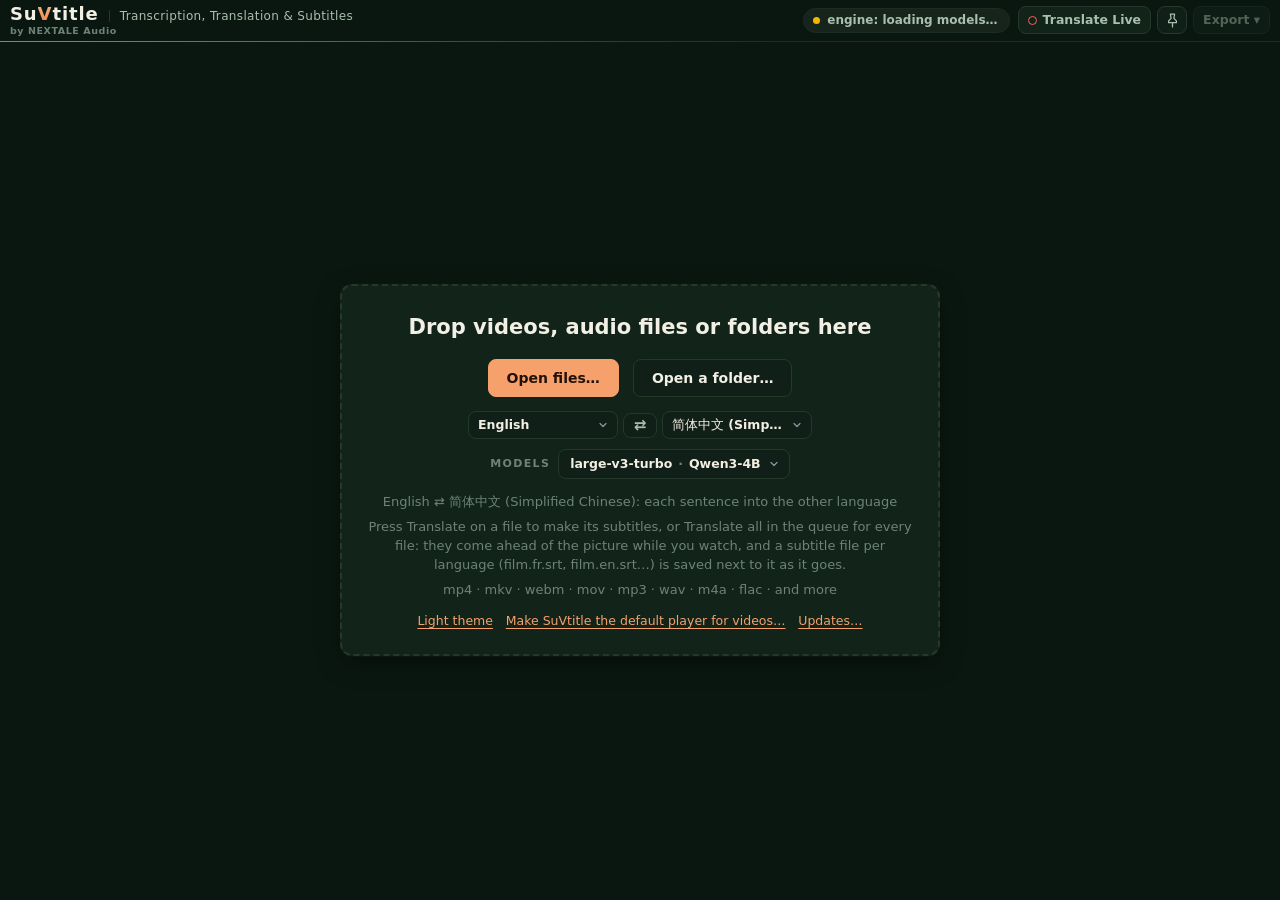
==== commit 1442d940: "SuVtitle 1.1.0: Live mode, transcripts, native video engine - Live mode: a Live window that transcri" ====
--- a/app/web/index.html
+++ b/app/web/index.html
@@ -149,6 +149,15 @@
       -webkit-background-clip: text; background-clip: text;
       color: var(--accent); -webkit-text-fill-color: transparent;
     }
+    /* U1 (the user, 02/11): what SuVtitle does, to the RIGHT of its name -- a console's engraved legend after a hairline --
+       and its maker, small and discreet UNDER it. The name keeps Bahnschrift; the legend is the same face, light. */
+    .brand-line { display: flex; align-items: baseline; gap: 10px; min-width: 0; }
+    .brand-tag {
+      font-family: var(--display); font-size: 12px; font-weight: 400; letter-spacing: .03em; line-height: 1;
+      color: var(--text-dim); white-space: nowrap; padding-left: 10px; border-left: 1px solid var(--border);
+    }
+    .brand-by { font-size: 9.5px; font-weight: 600; letter-spacing: .06em; line-height: 1; color: var(--text-faint); white-space: nowrap; }
+    @media (max-width: 980px) { #bar .brand-tag { display: none; } }
     /* The group plate (style.css .hgroup): a quiet panel with a tiny uppercase label on top. */
     #bar .grp {
       display: flex; flex-direction: column; flex-wrap: wrap; justify-content: space-between; gap: 5px;
@@ -174,18 +183,29 @@
     #bar select:focus { outline: none; border-color: var(--accent); box-shadow: 0 0 0 3px var(--accent-soft); }
     #bar button.is-on { color: var(--accent-ink); background: var(--accent); border-color: var(--accent); }
     #bar .mono { font-family: var(--mono); min-width: 34px; }
-    /* The selects carry native names (简体中文, 한국어, العربية): a fixed width would clip one of
-       them, and an unbounded one would push the rest of the bar off a narrow window. The chevron
-       is the app's own (style.css .select). */
-    #bar select {
-      appearance: none; max-width: 10em; min-width: 0; color: var(--text);
-      background-color: var(--bg-elev); padding-right: 28px;
+    /* THE PAIR (U1, the user: "les réglages de langue en haut descendent à côté du bouton Traduire"): the two languages
+       and the direction left the bar -- in the strip next to Translate, or (nothing loaded) in the drop zone next to the
+       model. ONE set of controls, moved between the two places (placePair). The selects carry native names with the
+       English one after a non-Latin script ("日本語 (Japanese)"): a fixed width would clip one of them, an unbounded one
+       would push the strip's status off a narrow window (the whole name is the select's tooltip). The chevron is the
+       app's own (style.css .select). */
+    .tr-pair { display: inline-flex; align-items: center; gap: 5px; min-width: 0; flex: 0 1 auto; }
+    .tr-pair select, .tr-pair .dir {
+      font: inherit; font-size: 12.5px; font-weight: 550; letter-spacing: normal; text-transform: none;
+      color: var(--text); background-color: var(--bg-elev); border: 1px solid var(--border); border-radius: var(--radius-sm);
+      padding: 4px 9px; cursor: pointer; transition: color var(--transition), border-color var(--transition);
+    }
+    .tr-pair select {
+      appearance: none; max-width: 12em; min-width: 0; padding-right: 26px; text-overflow: ellipsis;
       background-image: url("data:image/svg+xml,%3Csvg xmlns='http://www.w3.org/2000/svg' width='12' height='12' viewBox='0 0 24 24' fill='none' stroke='%238b96a5' stroke-width='2.4' stroke-linecap='round' stroke-linejoin='round'%3E%3Cpath d='M6 9l6 6 6-6'/%3E%3C/svg%3E");
-      background-repeat: no-repeat; background-position: right 9px center;
-    }
-    #bar select option { background: var(--bg-elev); color: var(--text); }
+      background-repeat: no-repeat; background-position: right 8px center;
+    }
+    .tr-pair select option { background: var(--bg-elev); color: var(--text); }
     /* The direction button is a GLYPH the size of the text around it: ⇄ → ←. */
-    #bar .dir { font-size: 15px; line-height: 1; min-width: 34px; text-align: center; padding: 5px 8px; }
+    .tr-pair .dir { font-size: 15px; line-height: 1; min-width: 34px; text-align: center; padding: 4px 8px; color: var(--text-dim); }
+    .tr-pair select:hover, .tr-pair .dir:hover { color: var(--text); border-color: var(--accent); }
+    .tr-pair select:focus { outline: none; border-color: var(--accent); box-shadow: 0 0 0 3px var(--accent-soft); }
+    body.is-narrow .tr-pair select { max-width: 6.5em; }
     /* Round-cornered icon button (style.css .icon-btn); ON = the app's green "active" pill. */
     #bar .icon {
       display: inline-grid; place-items: center; width: 32px; height: 30px; padding: 0;
@@ -278,7 +298,9 @@
       font-size: 15px;
     }
     #filePane[hidden] { display: none; }
-    .file-empty { flex: 1 1 auto; display: flex; align-items: center; justify-content: center; padding: 16px; overflow: auto; }
+    /* (03/11/2026, with the update banner above it: SAFE centring -- a drop zone taller than the room left (a short window, the
+       banner on two lines) starts at the top and scrolls, instead of being centred with its top cut off, out of reach) */
+    .file-empty { flex: 1 1 auto; display: flex; align-items: safe center; justify-content: safe center; padding: 16px; overflow: auto; }
     .file-empty[hidden] { display: none; }
     .drop {
       width: min(600px, 100%); padding: 26px 26px 22px; text-align: center;
@@ -322,27 +344,84 @@
     }
     .drop-q select:hover, .file-strip button:hover, .queue-actions button:hover, .cc-btn:hover { color: var(--text); border-color: var(--accent); }
     .drop-q select option { background: var(--bg-elev); color: var(--ink); }
+    /* U2: THE MODELS -- one compact button (the two models in use, short names) and its menu: SuVtitle's own and the
+       imported models of each kind (radio rows, the CC panel's), the ones whose file is gone greyed, then "Import model…" */
+    .tr-models { display: inline-flex; align-items: center; gap: 8px; min-width: 0; flex: 0 1 auto; }
+    .tr-models-lbl { font-size: 11px; font-weight: 700; letter-spacing: .12em; text-transform: uppercase; color: var(--faint); }
+    #stripModelSlot .tr-models-lbl { display: none; }
+    .tr-models .models-btn {
+      display: inline-flex; align-items: center; gap: 6px; min-width: 0; max-width: 26em;
+      font: inherit; font-size: 12.5px; font-weight: 550; letter-spacing: normal; text-transform: none; color: var(--text);
+      background-color: var(--bg-elev); border: 1px solid var(--border); border-radius: var(--radius-sm);
+      padding: 5px 28px 5px 11px; cursor: pointer; transition: color var(--transition), border-color var(--transition);
+      background-image: url("data:image/svg+xml,%3Csvg xmlns='http://www.w3.org/2000/svg' width='12' height='12' viewBox='0 0 24 24' fill='none' stroke='%238b96a5' stroke-width='2.4' stroke-linecap='round' stroke-linejoin='round'%3E%3Cpath d='M6 9l6 6 6-6'/%3E%3C/svg%3E");
+      background-repeat: no-repeat; background-position: right 9px center;
+    }
+    .tr-models .models-btn:hover, .tr-models .models-btn[aria-expanded="true"] { color: var(--text); border-color: var(--accent); }
+    .tr-models .models-btn:focus-visible { outline: none; border-color: var(--accent); box-shadow: 0 0 0 3px var(--accent-soft); }
+    .models-name { overflow: hidden; text-overflow: ellipsis; white-space: nowrap; min-width: 0; }
+    .models-sep { color: var(--text-faint); }
+    #stripModelSlot .tr-models .models-btn { max-width: 18em; }
+    body.is-narrow #stripModelSlot .tr-models .models-btn { max-width: 9em; }
+    /* U3: a narrow strip keeps both action slots in words (Translate, Transcribe): the models leave it for ⋯ ("Models: …") */
+    body.is-narrow #stripModelSlot { display: none; }
+    .models-menu { min-width: 280px; max-width: min(460px, calc(100vw - 16px)); max-height: calc(100vh - 16px); overflow-y: auto; }
+    .models-menu .pop-title { margin: 6px 4px 3px; }
+    .models-menu .cc-src { padding: 6px 10px 6px 26px; overflow: hidden; text-overflow: ellipsis; white-space: nowrap; }
+    .models-menu .cc-src:disabled { cursor: default; color: var(--text-faint); background: transparent; }
+    .models-menu .menu-sep { height: 1px; background: var(--border); margin: 5px 4px; }
+    .models-menu .models-import { color: var(--accent); font-weight: 600; }
+    /* U2b: REMOVING AN IMPORTED MODEL -- its row in the menu = the entry + a small × (SuVtitle's own models have none; a model an
+       analysis uses has it disabled), then the dialog: the file named, its kind, size and folder, three choices (the Recycle Bin
+       said), over a backdrop (a click there = Cancel). Theme tokens only. */
+    .models-menu .models-row { display: flex; align-items: stretch; gap: 2px; min-width: 0; }
+    .models-menu .models-row .cc-src { flex: 1 1 auto; min-width: 0; }
+    .models-menu .models-x { flex: 0 0 auto; width: 28px; padding: 0; text-align: center; font-size: 16px; line-height: 1;
+                             color: var(--text-faint); border-radius: 6px; }
+    .models-menu .models-x:hover:not(:disabled), .models-menu .models-x:focus-visible {
+      color: var(--danger); background: color-mix(in srgb, var(--danger) 12%, transparent); outline: none; }
+    .models-menu .models-x:disabled { opacity: .35; cursor: default; background: transparent; }
+    .model-remove-back { position: fixed; inset: 0; z-index: 44; background: color-mix(in srgb, var(--bg) 55%, transparent); }
+    .pop.model-remove { z-index: 45; left: 50%; top: 50%; transform: translate(-50%, -50%); width: min(440px, calc(100vw - 32px));
+                        padding: 14px 16px 14px; display: flex; flex-direction: column; gap: 4px; }
+    .model-remove-back[hidden], .model-remove[hidden] { display: none; }
+    .model-remove .mr-title { font-size: 14px; font-weight: 700; color: var(--text); margin-bottom: 4px; }
+    .model-remove .mr-name { font-weight: 600; color: var(--text); overflow-wrap: anywhere; }
+    .model-remove .mr-what { color: var(--text-dim); font-size: 12.5px; overflow-wrap: anywhere; }
+    .model-remove .mr-note { color: var(--text-faint); font-size: 12px; margin-top: 4px; }
+    .model-remove .mr-note[hidden] { display: none; }
+    .model-remove .mr-btns { display: flex; flex-wrap: wrap; justify-content: flex-end; gap: 8px; margin-top: 10px; }
+    .model-remove .mr-btns button { font: inherit; font-size: 12.5px; font-weight: 600; border-radius: var(--radius-sm);
+                                    padding: 5px 12px; cursor: pointer; color: var(--text); background: var(--bg-elev);
+                                    border: 1px solid var(--border); }
+    .model-remove .mr-btns button[hidden] { display: none; }
+    .model-remove .mr-btns button:hover:not(:disabled) { border-color: var(--accent); }
+    .model-remove .mr-btns button:focus-visible { outline: none; border-color: var(--accent); box-shadow: 0 0 0 3px var(--accent-soft); }
+    .model-remove .mr-btns .mr-delete { color: var(--danger); border-color: color-mix(in srgb, var(--danger) 55%, var(--border)); }
+    .model-remove .mr-btns button:disabled { opacity: .45; cursor: default; }
     .drop-hint { font-size: 13px; color: var(--faint); margin-top: 6px; }
     /* WG: SuVtitle as the Windows player -- a quiet link under the drop zone's hints (and in ⋯) */
     .drop-link { font: inherit; font-size: 12.5px; color: var(--accent); background: none; border: none; padding: 2px 4px;
                  margin-top: 10px; text-decoration: underline; text-underline-offset: 3px; cursor: pointer; }
     .drop-link:hover { color: var(--accent-strong); }
-    /* the TRANSLATE switch (the user's "activable et désactivable"): the app's green "active" pill */
-    .tr-switch {
-      display: inline-flex; align-items: center; gap: 8px; flex: 0 0 auto;
-      font: inherit; font-size: 12.5px; font-weight: 650; color: var(--text-dim);
-      background: var(--bg-elev); border: 1px solid var(--border); border-radius: var(--radius-pill);
-      padding: 4px 12px 4px 8px; cursor: pointer;
-    }
-    .tr-switch::before {
-      content: ""; width: 26px; height: 14px; border-radius: 999px; flex: 0 0 auto;
-      background: var(--meter-track); box-shadow: inset 0 0 0 1px var(--border);
-      background-image: radial-gradient(circle at 7px 7px, var(--text-faint) 5px, transparent 5.5px);
-    }
-    .tr-switch.is-on { color: var(--pill-active-fg); background: var(--pill-active-bg);
-                       border-color: color-mix(in srgb, var(--pill-active-dot) 45%, var(--border)); }
-    .tr-switch.is-on::before { background-color: color-mix(in srgb, var(--pill-active-dot) 45%, var(--meter-track));
-      background-image: radial-gradient(circle at 19px 7px, #fff 5px, transparent 5.5px); }
+    /* THE TRANSLATE BUTTON (U1 -- the user: the switch "devient un bouton sur lequel on appuie pour lancer la
+       transcription/traduction"; it was an On/Off pill): the strip's primary action, the app's accent button (style.css
+       .btn-accent: dark ink on heliconia). It gives way to Cancel while the analysis runs and to Re-analyse once the file
+       is complete -- in the same place, the start of the strip (.file-go). "Translate all" in the queue panel wears it too. */
+    button.tr-go {
+      display: inline-flex; align-items: center; gap: 6px; flex: 0 0 auto;
+      font: inherit; font-size: 12.5px; font-weight: 650; letter-spacing: normal; text-transform: none;
+      color: var(--accent-ink); background: var(--accent); border: 1px solid var(--accent); border-radius: var(--radius-sm);
+      padding: 4px 13px; cursor: pointer; transition: background var(--transition), border-color var(--transition);
+    }
+    button.tr-go:hover:not(:disabled) { color: var(--accent-ink); background: var(--accent-strong); border-color: var(--accent-strong); }
+    button.tr-go:disabled { opacity: .45; cursor: default; }
+    button.tr-go[hidden] { display: none; }
+    .file-go { display: inline-flex; align-items: center; gap: 8px; min-width: 0; flex: 0 1 auto; }
+    /* U3: two action slots side by side -- their words stay on one line ("Re-transcribe" broke in two at 760 px, measured);
+       the languages and the models, cut short with "…", give the room */
+    .file-go > button { flex: 0 0 auto; white-space: nowrap; }
+    .file-go > .pair-slot { display: inline-flex; align-items: center; min-width: 0; flex: 0 1 auto; }
 
     /* ---- the player: a column (stage + strip) and the panel, side by side when wide ---- */
     .file-player { flex: 1 1 auto; min-height: 0; display: flex; flex-direction: column; gap: 6px; position: relative; }
@@ -521,6 +600,12 @@
     body.is-narrow .file-strip-row { flex-wrap: nowrap; }
     body.is-narrow .file-status { white-space: nowrap; overflow: hidden; text-overflow: ellipsis; }
     body.is-narrow .file-strip-btns { display: none; }
+    /* U2b (G1, the user's answer 02/11): "Cancel translation" / "Cancel transcript" keep their words in a narrow strip too -- the
+       languages keep a letter each and clip (never run under the status), the status gives the room (its tooltip has it all).
+       Measured: 520 x 400 with both running, one line, nothing overlapping (u2b shots) */
+    body.is-narrow .file-strip-row .file-status { flex: 1 1 40px; }
+    body.is-narrow .tr-pair { overflow: hidden; }
+    body.is-narrow .tr-pair select { min-width: 3.4em; }
     /* (WG: ⋯ is there in every window -- "Make SuVtitle the default player…" and the theme live in it; a narrow one
        also finds there what its transport has no room for. The Live window's Show/Text plates, which a narrow File
        window hid at 641f1aa, stayed in AudioPB: the CC panel has both.) */
@@ -613,7 +698,7 @@
     .queue-empty { padding: 14px 16px; color: var(--text-faint); font-size: 13px; text-align: center; }
     .queue-empty[hidden] { display: none; }
     .q-row {
-      display: grid; grid-template-columns: 18px 26px 1fr auto auto 26px; align-items: center; gap: 2px 8px;
+      display: grid; grid-template-columns: 18px 26px 1fr auto auto auto 26px; align-items: center; gap: 2px 8px;   /* U3: + the transcript's badge */
       padding: 5px 6px; margin: 0 0 4px; border: 1px solid var(--border-soft); border-radius: var(--radius-sm);
       background: var(--card); cursor: default; user-select: none;
     }
@@ -629,6 +714,10 @@
     .q-main { min-width: 0; display: flex; flex-direction: column; }
     .q-name { color: var(--ink); white-space: nowrap; overflow: hidden; text-overflow: ellipsis; }
     .q-dir { color: var(--text-faint); font-size: 11.5px; white-space: nowrap; overflow: hidden; text-overflow: ellipsis; }
+    /* U2b: "Redone with the default model" -- a batch redid this file with SuVtitle's own model (its imported one failed) */
+    .q-redo { color: var(--text-dim); font-size: 11.5px; font-style: italic; white-space: nowrap; overflow: hidden; text-overflow: ellipsis; }
+    /* FX (F6): where its Word file is when not next to it, or why there is none -- a line under the name, the whole in its tooltip */
+    .q-tdoc { color: var(--text-dim); font-size: 11.5px; font-style: italic; white-space: nowrap; overflow: hidden; text-overflow: ellipsis; }
     .q-badge { font-size: 11.5px; font-weight: 650; white-space: nowrap; border-radius: var(--radius-pill); padding: 2px 8px; }
     .q-badge.st-none { padding: 0; }
     .q-badge.st-ready { color: var(--pill-active-fg); background: var(--pill-active-bg); }
@@ -636,11 +725,78 @@
     .q-badge.st-analysing { color: var(--text); background: color-mix(in srgb, var(--meter-lo) 22%, transparent); }
     .q-badge.st-error { color: var(--danger); background: color-mix(in srgb, var(--danger) 14%, transparent); }
     .q-badge.st-missing { color: var(--text-faint); }
+    /* U1: "Translate all" -- waiting its turn, and cancelled (both quiet: the work is elsewhere) */
+    .q-badge.st-queued { color: var(--text-dim); background: color-mix(in srgb, var(--text-faint) 16%, transparent); }
+    .q-badge.st-cancelled { color: var(--text-faint); box-shadow: inset 0 0 0 1px var(--border); }
     .q-dur { font-family: var(--mono); font-size: 11.5px; color: var(--text-faint); white-space: nowrap; }
     .q-del { font: inherit; font-size: 13px; color: var(--text-faint); background: transparent; border: none; border-radius: 6px; cursor: pointer; padding: 3px 0; }
     .q-del:hover { color: var(--danger); background: color-mix(in srgb, var(--danger) 10%, transparent); }
+    /* U3: the TRANSCRIPT's badge beside the translation's -- "¶ queued", "¶ 43 %", "¶ voices", "¶ ✓", "¶ ⚠", "¶ cancelled" */
+    .q-tbadge { font-size: 11.5px; font-weight: 650; white-space: nowrap; border-radius: var(--radius-pill); padding: 2px 8px; }
+    .q-tbadge:empty { padding: 0; }
+    .q-tbadge.st-done, .q-tbadge.st-nonames { color: var(--pill-active-fg); background: var(--pill-active-bg); }
+    .q-tbadge.st-analysing, .q-tbadge.st-voices { color: var(--text); background: color-mix(in srgb, var(--meter-lo) 22%, transparent); }
+    .q-tbadge.st-error { color: var(--danger); background: color-mix(in srgb, var(--danger) 14%, transparent); }
+    .q-tbadge.st-queued { color: var(--text-dim); background: color-mix(in srgb, var(--text-faint) 16%, transparent); }
+    .q-tbadge.st-cancelled { color: var(--text-faint); box-shadow: inset 0 0 0 1px var(--border); }
+    /* U3: THE TRANSCRIPT tab -- a head line (speakers, languages, length, the Word file), the state in one sentence, one row per
+       TURN: its timecode, the speaker's name (a button: a click renames that speaker), the text. The turn under the playhead wears
+       the subtitle list's look; the tokens of both themes only. */
+    .tx-pane { flex: 1 1 auto; min-height: 0; display: flex; flex-direction: column; }
+    .tx-pane[hidden] { display: none; }
+    .tx-head { display: flex; align-items: center; gap: 8px; padding: 6px 10px 2px; font-size: 12.5px; color: var(--text-dim); }
+    .tx-headline { flex: 1 1 auto; min-width: 0; overflow: hidden; text-overflow: ellipsis; white-space: nowrap; }
+    /* (the panel's own small button, as the queue's Cancel all: it had none, and showed the system's grey one, measured) */
+    .tx-head button {
+      flex: 0 0 auto; white-space: nowrap;
+      font: inherit; font-size: 12.5px; font-weight: 550; color: var(--text-dim); background: var(--bg-elev);
+      border: 1px solid var(--border); border-radius: var(--radius-sm); padding: 4px 11px; cursor: pointer;
+    }
+    .tx-head button:hover:not(:disabled) { color: var(--text); border-color: var(--accent); }
+    .tx-head button:disabled { opacity: .45; cursor: default; }
+    .tx-state { padding: 0 10px 4px; font-size: 12.5px; color: var(--text-faint); }
+    .tx-state:empty { display: none; }
+    .tx-list {
+      position: relative; flex: 1 1 auto; min-height: 0; overflow-y: auto;
+      padding: 4px 6px; font-size: clamp(13px, calc(var(--tr-font) * 0.55), 22px);
+    }
+    .tx-turn {
+      padding: 6px 10px; margin: 0 0 5px; cursor: pointer; line-height: 1.45;
+      background: var(--card); border: 1px solid var(--border-soft); border-radius: var(--radius-sm);
+    }
+    .tx-turn:hover { background: var(--card-hover); border-color: var(--border); }
+    .tx-turn.is-active {
+      background: color-mix(in srgb, var(--wire) 10%, var(--card));
+      border-color: color-mix(in srgb, var(--wire) 55%, var(--border));
+      box-shadow: 0 0 0 2px color-mix(in srgb, var(--wire) 18%, transparent);
+    }
+    .tx-tc { font-family: var(--mono); font-size: 0.78em; color: var(--text-faint); margin-right: 0.5em; }
+    .tx-name {
+      font: inherit; font-weight: 700; color: var(--text); background: transparent; border: none; border-radius: 4px;
+      padding: 0 2px; margin-right: 0.35em; cursor: text;
+    }
+    .tx-name:hover { background: color-mix(in srgb, var(--accent) 12%, transparent); }
+    .tx-field {
+      font: inherit; font-weight: 700; color: var(--text); background: var(--card); border: 1px solid var(--accent);
+      border-radius: 4px; padding: 0 4px; width: 12em; max-width: 60%; margin-right: 0.35em;
+    }
+    .tx-note { display: block; font-size: 0.78em; color: var(--danger); }
+    .tx-note:empty { display: none; }
+    .tx-text { color: var(--ink); }
     .queue-actions { display: flex; align-items: center; gap: 6px; padding: 6px; border-top: 1px solid var(--border-soft); }
     .panel-gap { flex: 1 1 auto; }
+    /* U1: TRANSLATE ALL -- the queue's own row, above the list: the button, Cancel all while it works, and where it is */
+    .queue-batch { display: flex; flex-wrap: wrap; align-items: center; gap: 4px 8px; padding: 6px 8px;
+                   border-bottom: 1px solid var(--border-soft); font-size: 12px; color: var(--text-dim); }
+    .queue-batch button:not(.tr-go) {
+      font: inherit; font-size: 12.5px; font-weight: 550; color: var(--text-dim); background: var(--bg-elev);
+      border: 1px solid var(--border); border-radius: var(--radius-sm); padding: 4px 11px; cursor: pointer;
+    }
+    .queue-batch button:not(.tr-go):hover { color: var(--text); border-color: var(--accent); }
+    .queue-batch button[hidden], .queue-batch[hidden] { display: none; }
+    /* (its words keep their natural width: beside the buttons when there is room, on a line of their own under them in the
+       docked panel -- never cut short there; "…" only past the panel's whole width) */
+    .q-batch-text { flex: 1 0 auto; max-width: 100%; min-width: 0; white-space: nowrap; overflow: hidden; text-overflow: ellipsis; }
 
     /* ---- WG: THE SUBTITLE EDITOR (the panel's "✎ Edit", or E) -- a pane above the list, the app's small controls ---- */
     .panel-tabs .panel-edit { margin-left: auto; font-weight: 650; }
@@ -771,6 +927,17 @@
       border: 1px solid var(--border); border-bottom-width: 2px; border-radius: 5px; padding: 1px 6px; white-space: nowrap;
     }
     .help-keys span { color: var(--text-dim); }
+    /* ---- THE RIGHT-CLICK MENU (25/10): the app's context menu (.menu, as Export's), at the pointer, holding the CC
+       panel's OWN rows (.cc-src, .pop-title, .cc-note) -- no look of its own. A film with many tracks may make it taller
+       than the window: it scrolls inside, its rows never squeezed. The keyboard's row looks like the hovered one. ---- */
+    .ctx-menu { min-width: 260px; max-width: min(440px, calc(100vw - 16px)); max-height: calc(100vh - 16px); overflow-y: auto; }
+    .ctx-menu > * { flex: 0 0 auto; }
+    .ctx-menu .pop-title { margin: 6px 10px 4px; }
+    .ctx-menu .pop-title:first-child { margin-top: 3px; }
+    .ctx-menu .cc-src { padding: 6px 10px 6px 26px; }
+    .ctx-menu .cc-note { margin: 0 10px 4px 26px; }
+    .ctx-sep { height: 1px; margin: 5px 6px; background: var(--border-soft); }
+    .ctx-menu button:focus-visible { outline: none; background: var(--accent-soft); }
 
     /* ---- FULL SCREEN (the WINDOW, D3) ---- */
     body.is-full #bar { display: none; }
@@ -804,30 +971,124 @@
     #tMute.is-muted .ico-muted { display: inline; }
     #tRepeat { position: relative; }
     #tRepeat.is-one::after { content: "1"; position: absolute; right: 3px; bottom: 2px; font-size: 9px; font-weight: 800; font-family: var(--mono); }
+
+    /* ---- SUVTITLE LIVE (1.1.0, L3): the door to the Live window (docs/LIVE_PLAN.md 3.3) -- the bar's Live button, its
+       dot lit while the Live window listens, and the notice over the player while it does: the engine does one thing
+       at a time, so a film's subtitles wait for the live to stop. ---- */
+    #liveBtn { display: inline-flex; align-items: center; gap: 6px; }
+    #liveBtn::before {
+      content: ""; flex: 0 0 auto; width: 7px; height: 7px; border-radius: 50%;
+      border: 1.5px solid var(--meter-clip);
+    }
+    #liveBtn.is-on-air::before {
+      background: var(--meter-clip); box-shadow: 0 0 6px color-mix(in srgb, var(--meter-clip) 60%, transparent);
+    }
+    .live-notice {
+      flex: 0 0 auto; display: flex; flex-wrap: wrap; align-items: center; gap: 2px 10px;
+      padding: 6px 12px; font-size: 13px; color: var(--text); user-select: none;
+      background: color-mix(in srgb, var(--meter-clip) 10%, var(--card));
+      border: 1px solid color-mix(in srgb, var(--meter-clip) 35%, var(--border)); border-radius: var(--radius-sm);
+    }
+    .live-notice[hidden] { display: none; }
+    .live-notice-open {
+      font: inherit; font-size: 12.5px; font-weight: 600; color: var(--accent); background: none; border: none;
+      padding: 2px 4px; text-decoration: underline; text-underline-offset: 3px; cursor: pointer;
+    }
+    .live-notice-open:hover { color: var(--accent-strong); }
+    body.is-full .live-notice { display: none; }
+    /* ---- (end SUVTITLE LIVE) ---- */
+
+    /* ---- THE UPDATE BANNER (03/11/2026): AudioPB's .banner-update in this page's tokens -- a strip at the top of the pane (the
+       live notice's shape, the heliconia accent's tint where the live notice wears the red one): its words on two lines at most
+       (the whole sentence is their tooltip), the buttons on the right, under the words in a narrow window. It PUSHES the player
+       down: never over the picture or the subtitles; gone in full screen (the screen is the film's). Its words stay selectable
+       (an address may have to be copied); its buttons do not. ---- */
+    .upd-banner {
+      flex: 0 0 auto; display: flex; flex-wrap: wrap; align-items: center; gap: 4px 12px;
+      padding: 5px 8px 5px 12px; font-size: 13px; color: var(--text);
+      background: color-mix(in srgb, var(--accent) 12%, var(--card));
+      border: 1px solid color-mix(in srgb, var(--accent) 40%, var(--border)); border-radius: var(--radius-sm);
+    }
+    .upd-banner[hidden] { display: none; }
+    body.is-full .upd-banner { display: none; }
+    .upd-text {
+      flex: 1 1 240px; min-width: 0; overflow: hidden; overflow-wrap: anywhere;
+      display: -webkit-box; -webkit-box-orient: vertical; -webkit-line-clamp: 2;
+    }
+    .upd-btns { display: inline-flex; flex-wrap: wrap; align-items: center; gap: 6px; margin-left: auto; user-select: none; }
+    .upd-btns button {
+      font: inherit; font-size: 12.5px; font-weight: 600; border-radius: var(--radius-sm); padding: 4px 12px; cursor: pointer;
+      color: var(--text-dim); background: var(--bg-elev); border: 1px solid var(--border);
+      transition: color var(--transition), background var(--transition), border-color var(--transition);
+    }
+    .upd-btns button[hidden] { display: none; }
+    .upd-btns button:hover { color: var(--text); border-color: var(--accent); }
+    .upd-btns button:focus-visible { outline: none; border-color: var(--accent); box-shadow: 0 0 0 3px var(--accent-soft); }
+    .upd-btns .upd-get { color: var(--accent-ink); background: var(--accent); border-color: var(--accent); }
+    .upd-btns .upd-get:hover { color: var(--accent-ink); background: var(--accent-strong); border-color: var(--accent-strong); }
+    .upd-btns .upd-skip {
+      font-weight: 550; color: var(--text-faint); background: none; border-color: transparent; padding: 4px 6px;
+      text-decoration: underline; text-underline-offset: 3px;
+    }
+    .upd-btns .upd-skip:hover { color: var(--text-dim); border-color: transparent; }
+    .drop-link[hidden] { display: none; }
+    /* the Updates dialog: the model dialog's look (.model-remove), its own rows */
+    .upd-dlg .ud-row { display: flex; flex-wrap: wrap; align-items: center; gap: 6px 8px; margin: 6px 0 2px; }
+    .upd-dlg .ud-row[hidden] { display: none; }
+    .upd-dlg .ud-row button {
+      font: inherit; font-size: 12.5px; font-weight: 600; border-radius: var(--radius-sm); padding: 5px 12px; cursor: pointer;
+      color: var(--text); background: var(--bg-elev); border: 1px solid var(--border);
+    }
+    .upd-dlg .ud-row button[hidden] { display: none; }
+    .upd-dlg .ud-row button:hover:not(:disabled) { border-color: var(--accent); }
+    .upd-dlg .ud-row button:focus-visible { outline: none; border-color: var(--accent); box-shadow: 0 0 0 3px var(--accent-soft); }
+    .upd-dlg .ud-row .ud-get { color: var(--accent-ink); background: var(--accent); border-color: var(--accent); }
+    .upd-dlg .ud-row .ud-get:hover:not(:disabled) { background: var(--accent-strong); border-color: var(--accent-strong); }
+    .upd-dlg .ud-check { margin: 12px 0 0; color: var(--text); }
+    .upd-dlg .ud-check input { accent-color: var(--accent); }
+    /* ---- (end THE UPDATE BANNER) ---- */
+
+    /* ---- THE NATIVE VIDEO ENGINE (1.1.0, docs/NATIVE_CONTRACT.md): mpv's picture is a WINDOW UNDER this page (a
+       DirectComposition-hosted, transparent WebView2 lies over it). Where the picture is, the page must be see-through:
+       the body's ground, the stage's black and the picture box's black go (body.is-native, while mpv shows a picture), and
+       #nativeHole -- a box exactly on the picture that paints nothing inside itself -- lays the theme's ground everywhere
+       AROUND it with its spread shadow (the window under the page is black: the gaps between the cards would be black too).
+       Its top corners follow the stage's rounded border; in full screen the picture is the window. Everything else -- the
+       bar, the transport, the strip, the panel, the popovers, the subtitles -- is drawn over the picture as before. ---- */
+    #nativeHole { display: none; }
+    body.is-native { background: transparent; }
+    body.is-native #nativeHole {
+      display: block; position: fixed; z-index: 1; pointer-events: none; left: 0; top: 0; width: 0; height: 0;
+      border-radius: calc(var(--radius) - 1px) calc(var(--radius) - 1px) 0 0;
+      box-shadow: 0 0 0 200vmax var(--bg);
+    }
+    body.is-native.is-full #nativeHole { border-radius: 0; }
+    body.is-native .file-stage, body.is-native .file-view { background: transparent; }
+    /* ---- (end NATIVE) ---- */
   </style>
 </head>
 <body class="in-file">
-  <!-- The bar: one slim row -- the lockup, the PAIR the subtitles are made in (steered on the ENGINE: every change goes
-       out as translatorCtl and the engine's echo, translatorState, wins), the engine's state, and the window's
-       buttons. The two <select>s are filled in by the script from the thirteen-language table, so the markup carries
-       no language name at all. (641f1aa: AudioPB's Translator bar; its Source = Live|File, Show and Text plates were
-       the live window's and stayed there.) body.in-file = File mode's layout of 641f1aa, now the only one. -->
+  <!-- 1.1.0 THE NATIVE VIDEO ENGINE: the frame of mpv's picture (see the CSS): nothing inside, the theme's ground around -->
+  <div id="nativeHole" aria-hidden="true"></div>
+  <!-- The bar: one slim row -- the lockup (U1: what SuVtitle does to the right of its name, its maker under it), the
+       engine's state, and the window's buttons. (641f1aa: AudioPB's Translator bar; its Source = Live|File, Show and Text
+       plates were the live window's and stayed there. U1, 02/11: the PAIR the subtitles are made in left the bar for the
+       strip, next to Translate -- see #trPair.) body.in-file = File mode's layout of 641f1aa, now the only one. -->
   <div id="bar">
-    <div class="brand" title="SuVtitle">
-      <span class="brand-name"><span class="brand-txt">Su</span><span class="brand-accent">V</span><span class="brand-txt">title</span></span>
+    <div class="brand" title="SuVtitle — Transcription, Translation &amp; Subtitles, by NEXTALE Audio">
+      <span class="brand-line">
+        <span class="brand-name"><span class="brand-txt">Su</span><span class="brand-accent">V</span><span class="brand-txt">title</span></span>
+        <span class="brand-tag">Transcription, Translation &amp; Subtitles</span>
+      </span>
+      <span class="brand-by">by NEXTALE Audio</span>
     </div>
-    <span class="grp">
-      <span class="lbl">Translate</span>
-      <span class="grp-row">
-        <select id="langA" aria-label="Language A"></select>
-        <button id="dirBtn" type="button" class="dir" aria-label="Direction of translation">⇄</button>
-        <select id="langB" aria-label="Language B"></select>
-      </span>
-    </span>
     <span id="state" role="status">engine not running</span>
     <span class="grp">
       <span class="lbl">Window</span>
       <span class="grp-row">
+        <!-- SUVTITLE LIVE (1.1.0, L3): the Live window (openLive{}); its dot is lit while it listens. U1 (the user): named
+             "Translate Live", so it says what it does -->
+        <button id="liveBtn" type="button" title="Open Translate Live: live subtitles of what is heard (a microphone, a call, an application), transcribed and translated as it is said">Translate Live</button>
         <button id="pinToggle" type="button" class="icon" title="Keep this window above the others" aria-label="Always on top" aria-pressed="false"><svg viewBox="0 0 24 24" width="17" height="17" fill="none" stroke="currentColor" stroke-width="1.8" stroke-linecap="round" stroke-linejoin="round"><path d="M9 3h6l-1 6 3.5 3.5V15h-11v-2.5L10 9z" /><path d="M12 15v6" /></svg></button>
         <!-- the recording goes; its .srt files, its saved analysis and the queue stay -->
         <button id="clearBtn" type="button" title="Close the file (its .srt, its saved analysis and the queue stay)" hidden>Close file</button>
@@ -836,14 +1097,65 @@
     </span>
   </div>
   <div id="exportMenu" class="menu" role="menu" hidden></div>
+  <!-- U2: the models menu (built by fillModelsMenu, textContent only) -->
+  <div id="modelsMenu" class="menu models-menu" role="menu" aria-label="Models" hidden></div>
+  <!-- U2b (the user, 02/11: remove an imported model "avec une boîte de dialogue qui ... demande si on supprime le model en
+       plus"): the × of a model in the menu opens this. The file is NAMED (its kind, size, folder); the app does the rest from its
+       own list (translatorModelRemove{kind, id, recycle}: never a path). Filled by openModelRemove, textContent only. -->
+  <div id="modelRemoveBack" class="model-remove-back" hidden></div>
+  <div id="modelRemove" class="pop model-remove" role="alertdialog" aria-modal="true" aria-labelledby="mrTitle" aria-describedby="mrWhat" hidden>
+    <div id="mrTitle" class="mr-title">Remove this model?</div>
+    <div id="mrName" class="mr-name"></div>
+    <div id="mrWhat" class="mr-what"></div>
+    <div id="mrBusy" class="mr-note" hidden>This model is being used by an analysis: cancel it, or wait for it to end, to remove it.</div>
+    <div id="mrBin" class="mr-note">“Remove and delete the file” sends it to the Recycle Bin: you can still restore it from there.</div>
+    <div class="mr-btns">
+      <button id="mrList" type="button" title="Take it out of the menu; the file stays where it is">Remove from the list</button>
+      <button id="mrDelete" type="button" class="mr-delete" title="Take it out of the menu and send its file to the Recycle Bin">Remove and delete the file</button>
+      <button id="mrCancel" type="button">Cancel</button>
+    </div>
+  </div>
+  <!-- THE UPDATE BANNER (03/11/2026): the UPDATES dialog -- ⋯ "Updates…" and the empty window's link open it. This version, a
+       newer one with its Download (update.open{}: the app opens SuVtitle's page) -- a SKIPPED one too, with "Offer it again" --,
+       and the opt-out (update.enable{on}). The model dialog's look (its backdrop, its classes); its keyboard is its own while
+       it is up (Esc closes, Tab stays in it). Filled by paintUpdDlg, textContent only. -->
+  <div id="updDlgBack" class="model-remove-back" hidden></div>
+  <div id="updDlg" class="pop model-remove upd-dlg" role="dialog" aria-modal="true" aria-labelledby="udTitle" hidden>
+    <div id="udTitle" class="mr-title">Updates</div>
+    <div id="udNow" class="mr-what" role="status"></div>
+    <div id="udGetRow" class="ud-row" hidden>
+      <button id="udGet" type="button" class="ud-get" title="Opens SuVtitle's page on www.nextale-audio.com in your browser">Download</button>
+      <!-- (review 03/11, S5) a version SKIPPED -- by mistake, maybe: offered again (update.unskip{}: the banner comes back) -->
+      <button id="udUnskip" type="button" hidden title="Show this version in the banner again (you had chosen to skip it)">Offer it again</button>
+    </div>
+    <label class="cc-check ud-check"><input id="udCheck" type="checkbox"> Check for updates when SuVtitle starts</label>
+    <div class="mr-note">SuVtitle then asks www.nextale-audio.com, once at each start, whether a newer version is published: the request says which version you have, nothing about you or your files.</div>
+    <div class="mr-btns"><button id="udClose" type="button">Close</button></div>
+  </div>
   <!-- FILE MODE (wave WC) + THE PLAYER (wave WE). Empty: the drop zone. Open: the PLAYER -- the
        picture (or a sound's own card), OUR subtitle overlay and OUR transport over it -- the status
-       strip with the TRANSLATE switch, and the panel with two tabs: the subtitles and the queue.
+       strip with the TRANSLATE button and the pair (U1), and the panel with two tabs: the subtitles and the queue.
        The subtitles are drawn by this page (spans, by textContent), not by a TextTrack: style,
        position, delay and subtitle FILES are then plain CSS and a lookup (WE_PLAN_v2 D4). Neither
        media element carries `crossorigin` (the media hosts refuse CORS reads, and the attribute
        alone makes them unplayable, probe 10/10) nor the native `controls` (ours replace them). -->
   <section id="filePane">
+    <!-- THE UPDATE BANNER (03/11/2026, AudioPB's in SuVtitle's words and tokens): a newer SuVtitle is published on
+         nextale-audio.com. The APP asks the site once per start (update.check, sent after `ready`); this strip says what it
+         answers (update.status) -- at the top of the pane: it pushes the player down, never lies over the picture or the
+         subtitles, and is gone in full screen. "Download" = update.open{}: the app opens SuVtitle's page on the site in the
+         browser. "Later" = until the next start (update.later{}), "Skip this version" = for good (update.skip{}: a newer one
+         is offered again). Every address is the APP's, never this page's. Filled by paintUpdate, textContent only. -->
+    <div id="updBanner" class="upd-banner" hidden>
+      <span id="updText" class="upd-text" role="status"></span>
+      <span class="upd-btns">
+        <button id="updGet" type="button" class="upd-get" title="Opens SuVtitle's page on www.nextale-audio.com in your browser">Download</button>
+        <button id="updLater" type="button" class="upd-later" title="Hide this until SuVtitle starts again">Later</button>
+        <button id="updSkip" type="button" class="upd-skip" title="Never offer this version again (a newer one will be offered)">Skip this version</button>
+      </span>
+    </div>
+    <!-- SUVTITLE LIVE (1.1.0, L3): while the Live window listens (translatorState.live.on) -->
+    <div id="liveNotice" class="live-notice" role="status" hidden><span>Live translation is on — this film's subtitles will be made when it stops.</span><button id="liveNoticeOpen" type="button" class="live-notice-open">Open Translate Live</button></div>
     <div id="fileEmpty" class="file-empty">
       <div id="dropZone" class="drop">
         <div class="drop-title">Drop videos, audio files or folders here</div>
@@ -851,24 +1163,32 @@
           <button id="fileOpenBtn" type="button" class="drop-open">Open files…</button>
           <button id="fileOpenFolderBtn" type="button" class="drop-alt">Open a folder…</button>
         </div>
+        <!-- U1 (02/11): no Translate switch here any more (a file is translated when Translate is pressed on it, or by
+             "Translate all" in the queue) -- the PAIR sits here, next to the model, while nothing is loaded (#trPair,
+             moved by placePair) -->
         <div class="drop-row">
-          <button id="emptyTranslate" type="button" class="tr-switch is-on" role="switch" aria-checked="true"
-                  title="Translate the files you play (off: a plain player)">Translate</button>
-          <label class="drop-q">Quality
-            <!-- WB measured large-v3 NO more accurate than the Standard model (large-v3-turbo), and
-                 worse on recordings that mix two languages: nothing here may promise "better". -->
-            <select id="fileQuality" aria-label="Analysis model"
-                    title="large-v3 was measured no more accurate than Standard; worse on mixed-language recordings. Needs ggml-large-v3.bin.">
-              <option value="auto">Standard (recommended)</option>
-              <option value="max" title="Measured no more accurate than Standard; worse on mixed-language recordings. Needs ggml-large-v3.bin.">large-v3 (slower)</option>
-            </select>
-          </label>
+          <span id="emptyPairSlot" class="pair-slot"></span>
+          <!-- U2 (the user, 02/11: "garder le petit menu de sélection, avec une option 'Import model'"): THE MODELS -- one
+               compact button naming the transcription and the translation model in use, opening #modelsMenu (SuVtitle's own
+               and the imported ones of each kind, then "Import model…"). U1's one-option <select> (large-v3-turbo: WB measured
+               large-v3 NO more accurate) gave way to it. Its ONE node moves with the pair (placePair): here while nothing is
+               loaded, next to Translate in the strip. Nothing here may promise "better". -->
+          <span id="emptyModelSlot" class="pair-slot">
+            <span id="trModels" class="tr-models">
+              <span class="tr-models-lbl">Models</span>
+              <button id="modelsBtn" type="button" class="models-btn" aria-haspopup="menu" aria-expanded="false"
+                      title="The AI models: transcription and translation. Import your own from this menu."><span id="modelsAsr" class="models-name">large-v3-turbo</span><span class="models-sep">·</span><span id="modelsMt" class="models-name">Qwen3-4B</span></button>
+            </span>
+          </span>
         </div>
         <div id="filePairHint" class="drop-hint"></div>
-        <div id="emptyHint" class="drop-hint">It starts as soon as its first subtitles are ready; the rest is translated while you watch, and a subtitle file per language (film.fr.srt, film.en.srt…) is saved next to it as it goes.</div>
+        <div id="emptyHint" class="drop-hint">Press Translate on a file to make its subtitles, or Translate all in the queue for every file: they come ahead of the picture while you watch, and a subtitle file per language (film.fr.srt, film.en.srt…) is saved next to it as it goes.</div>
         <div class="drop-hint">mp4 · mkv · webm · mov · mp3 · wav · m4a · flac · and more</div>
         <button id="emptyTheme" type="button" class="drop-link" title="Switch between the dark and the light theme">Light theme</button>
         <button id="fileDefaultBtn" type="button" class="drop-link" title="Registers SuVtitle as a player for your videos and audio files, then opens Windows' Default apps on it (Windows lets you choose, not the app)">Make SuVtitle the default player for videos…</button>
+        <!-- THE UPDATE BANNER (03/11): the Updates dialog (a newer version, the opt-out), here too -- the empty window has no ⋯
+             menu (RV4-14's reason for the theme's link). Shown once the app has answered (update.status); words by paintUpdate. -->
+        <button id="updLink" type="button" class="drop-link" hidden title="Updates: the version you have, a newer one, and whether SuVtitle checks for them">Updates…</button>
       </div>
     </div>
     <div id="filePlayer" class="file-player" hidden>
@@ -928,8 +1248,32 @@
         </div>
         <div id="fileStrip" class="file-strip">
           <div class="file-strip-row">
-            <button id="fileTranslate" type="button" class="tr-switch is-on" role="switch" aria-checked="true"
-                    title="Translate this file and the next ones (off: a plain player)">Translate</button>
+            <!-- U1 (the user, 02/11): TRANSLATE is a button -- pressed, THIS file is transcribed and translated (nothing
+                 starts by itself when a file loads; a film already analysed shows its subtitles without it). While the
+                 analysis runs it gives way to Cancel, once the file is complete to Re-analyse: one place, the start of
+                 the strip. The PAIR sits next to it (#trPair: the languages left the bar). -->
+            <span class="file-go">
+              <button id="fileTranslate" type="button" class="tr-go" title="Make this file's subtitles: transcribe its speech and translate it (this file only)">Translate</button>
+              <!-- U2b (G1, the user's answer 02/11): each Cancel says WHICH work it stops -- always, so a label never moves
+                   under the mouse when the other button starts ("Cancel all" in the file list stays as it is) -->
+              <button id="fileCancel" type="button" title="Stop this file's translation (what is done is kept; its transcript, if asked, goes on)" hidden>Cancel translation</button>
+              <button id="fileReanalyse" type="button" title="Analyse this file again from the start" hidden>Re-analyse</button>
+              <!-- U3 (the user, 02/11: "un deuxième bouton pour la Transcription"): TRANSCRIBE -- what is said, speaker by
+                   speaker (recognised by voice), a timecode at each turn, saved as a Word file next to the media. Its OWN slot
+                   (Transcribe / Cancel / Re-transcribe, one at a time): both buttons may be on, ONE analysis feeds both, and
+                   each Cancel stops its own wish only. -->
+              <button id="fileTranscribe" type="button" class="tr-go" title="Write down what is said in this file, speakers named by voice, and save it as a Word file">Transcribe</button>
+              <button id="fileTrCancel" type="button" title="Stop this file's transcript (its translation, if asked, goes on)" hidden>Cancel transcript</button>
+              <button id="fileRetranscribe" type="button" title="Recognise the voices again (the text is kept) and write the Word file again" hidden>Re-transcribe</button>
+              <span id="stripPairSlot" class="pair-slot">
+                <span id="trPair" class="tr-pair">
+                  <select id="langA" aria-label="Language A"></select>
+                  <button id="dirBtn" type="button" class="dir" aria-label="Direction of translation">⇄</button>
+                  <select id="langB" aria-label="Language B"></select>
+                </span>
+              </span>
+              <span id="stripModelSlot" class="pair-slot"></span>
+            </span>
             <span id="fileDot" class="file-dot"></span>
             <span id="fileStatus" class="file-status"></span>
             <span class="file-strip-btns">
@@ -937,8 +1281,6 @@
                    double-click on the picture; Esc leaves it. The WINDOW goes full screen (D3). -->
               <button id="fileFullBtn" type="button" class="full-btn" title="Full screen (F, or double-click the picture). Esc to leave." hidden><svg viewBox="0 0 24 24" width="15" height="15" fill="none" stroke="currentColor" stroke-width="2" stroke-linecap="round" stroke-linejoin="round"><path d="M4 9V4h5M20 9V4h-5M4 15v5h5M20 15v5h-5" /></svg>Full screen</button>
               <button id="fileReveal" type="button" hidden>Show in folder</button>
-              <button id="fileReanalyse" type="button" hidden>Re-analyse</button>
-              <button id="fileCancel" type="button" hidden>Cancel</button>
             </span>
             <button id="fileListBtn" type="button" class="file-list-btn" aria-expanded="false" title="Show the subtitle list and the queue (☰)"><span class="chev">▸</span><span class="lbl-txt">Subtitle list</span></button>
           </div>
@@ -965,6 +1307,7 @@
         <div class="panel-tabs" role="tablist">
           <button id="tabSubs" type="button" role="tab" class="is-on" aria-selected="true">Subtitles</button>
           <button id="tabQueue" type="button" role="tab" aria-selected="false">Queue</button>
+          <button id="tabTranscript" type="button" role="tab" aria-selected="false">Transcript</button>
           <button id="tabEdit" type="button" class="panel-edit" aria-pressed="false" title="Edit the subtitles: texts, timing, split, merge… (E)">✎ Edit</button>
           <button id="panelHide" type="button" class="panel-hide" title="Hide this panel (the ☰ button brings it back)" aria-label="Hide this panel"><svg viewBox="0 0 24 24" width="16" height="16" fill="none" stroke="currentColor" stroke-width="2" stroke-linecap="round" stroke-linejoin="round"><path d="M6 9l6 6 6-6" /></svg></button>
         </div>
@@ -1011,6 +1354,15 @@
         </div>
         <div id="fileList" class="file-list" tabindex="0"></div>
         <div id="queuePane" class="queue-pane" hidden>
+          <!-- U1 (the user, 02/11: "un bouton Transcription/Traduction qui le lance sur TOUS les fichiers de la liste"):
+               every file of the list not subtitled yet, one after another -- the one playing first; each row says where
+               it is (queued, analysing, done, failed, cancelled). Cancel all stops it all. -->
+          <div id="queueBatch" class="queue-batch">
+            <button id="qTranslateAll" type="button" class="tr-go" title="Transcribe and translate every file of the list that is not subtitled yet, one after another (the one playing first)">Translate all</button>
+            <button id="qTranscribeAll" type="button" class="tr-go" title="Write down every file of the list, speaker by speaker, one Word file each, one after another (the one playing first)">Transcribe all</button>
+            <button id="qCancelAll" type="button" title="Stop what Translate all and Transcribe all started: the files still waiting are neither analysed nor transcribed, and the list's analysis or voice pass running now stops (what is done is kept). A file you pressed Translate or Transcribe on yourself goes on." hidden>Cancel all</button>
+            <span id="qBatchText" class="q-batch-text" role="status"></span>
+          </div>
           <div id="queueList" class="queue-list" tabindex="0"></div>
           <div id="queueEmpty" class="queue-empty">The queue is empty. Drop files or folders here, or add them below.</div>
           <div class="queue-actions">
@@ -1019,6 +1371,17 @@
             <span class="panel-gap"></span>
             <button id="qClear" type="button" title="Remove everything but the file playing">Clear</button>
           </div>
+        </div>
+        <!-- U3: THE TRANSCRIPT -- the file's speech, speaker by speaker, a timecode at each turn (the file's own source timecode
+             when it carries one). A click on a turn plays from there; a click on a NAME renames that speaker (every turn of it).
+             Drawn from the app's translatorTranscript, textContent only. -->
+        <div id="transcriptPane" class="tx-pane" hidden>
+          <div class="tx-head">
+            <span id="txHead" class="tx-headline"></span>
+            <button id="txSave" type="button" title="Save this transcript as a Word file" disabled>Save .docx…</button>
+          </div>
+          <div id="txState" class="tx-state" role="status"></div>
+          <div id="txList" class="tx-list" tabindex="0"></div>
         </div>
       </aside>
     </div>
@@ -1077,6 +1440,9 @@
     </div>
   </div>
   <div id="morePanel" class="pop more-pop" role="menu" hidden></div>
+  <!-- THE RIGHT-CLICK MENU (25/10): on the picture and on the queue's playing row -- the file's own sound tracks and
+       subtitles (the CC panel's rows), "Load a subtitle file…", the CC panel. Filled by the script (paintCtx). -->
+  <div id="ctxMenu" class="menu ctx-menu" role="menu" aria-label="This file" hidden></div>
   <div id="helpPanel" class="pop help-pop" role="dialog" aria-label="Keyboard shortcuts" hidden>
     <div class="pop-title">Keyboard</div>
     <div class="help-keys">
@@ -1135,6 +1501,10 @@
     langA:     document.getElementById("langA"),
     langB:     document.getElementById("langB"),
     dirBtn:    document.getElementById("dirBtn"),
+    // U1: the pair's ONE node, and its two places (the strip next to Translate; the drop zone next to the model)
+    trPair:        document.getElementById("trPair"),
+    stripPairSlot: document.getElementById("stripPairSlot"),
+    emptyPairSlot: document.getElementById("emptyPairSlot"),
     pinToggle: document.getElementById("pinToggle"),
     emptyTheme: document.getElementById("emptyTheme"),
     clearBtn:  document.getElementById("clearBtn"),
@@ -1146,8 +1516,24 @@
     fileOpenBtn:   document.getElementById("fileOpenBtn"),
     fileOpenFolderBtn: document.getElementById("fileOpenFolderBtn"),
     fileDefaultBtn: document.getElementById("fileDefaultBtn"),
-    emptyTranslate: document.getElementById("emptyTranslate"),
-    fileQuality:   document.getElementById("fileQuality"),
+    // U2: the models (U1's one-option #fileQuality gave way to them)
+    trModels:      document.getElementById("trModels"),
+    modelsBtn:     document.getElementById("modelsBtn"),
+    modelsAsr:     document.getElementById("modelsAsr"),
+    modelsMt:      document.getElementById("modelsMt"),
+    modelsMenu:    document.getElementById("modelsMenu"),
+    // U2b: the removal dialog
+    modelRemoveBack: document.getElementById("modelRemoveBack"),
+    modelRemove:   document.getElementById("modelRemove"),
+    mrName:        document.getElementById("mrName"),
+    mrWhat:        document.getElementById("mrWhat"),
+    mrBusy:        document.getElementById("mrBusy"),
+    mrBin:         document.getElementById("mrBin"),
+    mrList:        document.getElementById("mrList"),
+    mrDelete:      document.getElementById("mrDelete"),
+    mrCancel:      document.getElementById("mrCancel"),
+    emptyModelSlot: document.getElementById("emptyModelSlot"),
+    stripModelSlot: document.getElementById("stripModelSlot"),
     filePairHint:  document.getElementById("filePairHint"),
     emptyHint:     document.getElementById("emptyHint"),
     filePlayer:    document.getElementById("filePlayer"),
@@ -1191,6 +1577,9 @@
     tFull:         document.getElementById("tFull"),
     fileStrip:     document.getElementById("fileStrip"),
     fileTranslate: document.getElementById("fileTranslate"),
+    fileTranscribe: document.getElementById("fileTranscribe"),       // U3
+    fileTrCancel:  document.getElementById("fileTrCancel"),
+    fileRetranscribe: document.getElementById("fileRetranscribe"),
     fileDot:       document.getElementById("fileDot"),
     fileStatus:    document.getElementById("fileStatus"),
     fileFullBtn:   document.getElementById("fileFullBtn"),
@@ -1200,11 +1589,13 @@
     fileListBtn:   document.getElementById("fileListBtn"),
     fileStale:     document.getElementById("fileStale"),
     fileStaleBtn:  document.getElementById("fileStaleBtn"),
+    fileStaleText: document.getElementById("fileStaleText"),
     fileLangNote:  document.getElementById("fileLangNote"),       // WH (D11)
     fileLangNoteText: document.getElementById("fileLangNoteText"),
     filePanel:     document.getElementById("filePanel"),
     tabSubs:       document.getElementById("tabSubs"),
     tabQueue:      document.getElementById("tabQueue"),
+    tabTranscript: document.getElementById("tabTranscript"),        // U3
     panelHide:     document.getElementById("panelHide"),
     tabEdit:       document.getElementById("tabEdit"),
     edPane:        document.getElementById("edPane"),
@@ -1240,10 +1631,21 @@
     fileList:      document.getElementById("fileList"),
     queuePane:     document.getElementById("queuePane"),
     queueList:     document.getElementById("queueList"),
+    transcriptPane: document.getElementById("transcriptPane"),      // U3: the Transcript tab
+    txHead:        document.getElementById("txHead"),
+    txSave:        document.getElementById("txSave"),
+    txState:       document.getElementById("txState"),
+    txList:        document.getElementById("txList"),
     queueEmpty:    document.getElementById("queueEmpty"),
     qAddFiles:     document.getElementById("qAddFiles"),
     qAddFolder:    document.getElementById("qAddFolder"),
     qClear:        document.getElementById("qClear"),
+    // U1: "Translate all"
+    queueBatch:    document.getElementById("queueBatch"),
+    qTranslateAll: document.getElementById("qTranslateAll"),
+    qCancelAll:    document.getElementById("qCancelAll"),
+    qTranscribeAll: document.getElementById("qTranscribeAll"),      // U3
+    qBatchText:    document.getElementById("qBatchText"),
     ccPanel:       document.getElementById("ccPanel"),
     ccAudioTitle:  document.getElementById("ccAudioTitle"),       // WH: the film's own sound tracks
     ccAudio:       document.getElementById("ccAudio"),
@@ -1267,9 +1669,26 @@
     ccDelayPlus:   document.getElementById("ccDelayPlus"),
     ccDelayReset:  document.getElementById("ccDelayReset"),
     morePanel:     document.getElementById("morePanel"),
+    ctxMenu:       document.getElementById("ctxMenu"),            // the right-click menu (25/10)
     helpPanel:     document.getElementById("helpPanel"),
     fileToast:     document.getElementById("fileToast"),
     filePick:      document.getElementById("filePick"),
+    nativeHole:    document.getElementById("nativeHole"),       // 1.1.0: the frame of mpv's picture
+    // THE UPDATE BANNER (03/11/2026): the strip (its words, its three buttons), the empty window's link, and the Updates dialog
+    updBanner:     document.getElementById("updBanner"),
+    updText:       document.getElementById("updText"),
+    updGet:        document.getElementById("updGet"),
+    updLater:      document.getElementById("updLater"),
+    updSkip:       document.getElementById("updSkip"),
+    updLink:       document.getElementById("updLink"),
+    updDlgBack:    document.getElementById("updDlgBack"),
+    updDlg:        document.getElementById("updDlg"),
+    udNow:         document.getElementById("udNow"),
+    udGetRow:      document.getElementById("udGetRow"),
+    udGet:         document.getElementById("udGet"),
+    udCheck:       document.getElementById("udCheck"),
+    udClose:       document.getElementById("udClose"),
+    udUnskip:      document.getElementById("udUnskip"),       // (review 03/11, S5: a skipped version offered again)
   };
 
   /* ---- the bridge transport: WebView2's postMessage (a plain browser: the design mock at the end plays the app) ---- */
@@ -1282,12 +1701,17 @@
      the whole vocabulary (the bridge refuses anything else), so a fourteenth language is added
      in BOTH files or in neither. zh = 简体中文 (Simplified), zh-tw = 繁體中文 (Traditional,
      Taiwan): the one code that is not two letters, because it is the same Mandarin in the other
-     SCRIPT -- and why zh is no longer labelled "中文", which would now name both. */
+     SCRIPT -- and why zh is no longer labelled "中文", which would now name both.
+     U1 (the user, 02/11: "pour les langues qui ne sont pas en alphabet latin, mettre le nom anglais entre parenthèses
+     après le vrai nom"): a THIRD column, the English name of the six non-Latin scripts -- langName says "日本語
+     (Japanese)" wherever a language is named on screen (the selects, the direction's tooltip, the hints, the CC rows,
+     the editor); langNative keeps the bare name where the line names a file's language (the export menu). Twin of
+     live.html's. */
   const TR_LANGS = [
-    ["en", "English"],   ["zh", "简体中文"],  ["zh-tw", "繁體中文"], ["fr", "Français"],
-    ["de", "Deutsch"],   ["es", "Español"],  ["it", "Italiano"],   ["pt", "Português"],
-    ["ja", "日本語"],     ["ko", "한국어"],    ["ru", "Русский"],    ["nl", "Nederlands"],
-    ["ar", "العربية"],
+    ["en", "English"],   ["zh", "简体中文", "Simplified Chinese"],  ["zh-tw", "繁體中文", "Traditional Chinese"],
+    ["fr", "Français"],  ["de", "Deutsch"],   ["es", "Español"],  ["it", "Italiano"],   ["pt", "Português"],
+    ["ja", "日本語", "Japanese"],     ["ko", "한국어", "Korean"],    ["ru", "Русский", "Russian"],
+    ["nl", "Nederlands"], ["ar", "العربية", "Arabic"],
   ];
   /* THE ONE NORMALISER -- TWIN of app.js's trNormLang, and an EXACT mirror of the two C++ doors
      (ui/bridge.cpp trLangCode, translator/TrEngine.cpp normalizeLangCode), row for row: spacing
@@ -1305,11 +1729,17 @@
     if (Object.prototype.hasOwnProperty.call(LANG_ALIAS, s)) return LANG_ALIAS[s];
     return /^[a-z]{2}$/.test(s) ? s : "";
   };
-  const langName = (c) => {
+  // the bare native name ("日本語"): a file's language in the export menu (U1: "not in exports")
+  const langNative = (c) => {
     const k = normLang(c);
     const hit = TR_LANGS.find((e) => e[0] === k);
     if (hit) return hit[1];
     return (k || String(c == null ? "" : c).trim()).toUpperCase();
+  };
+  // the name on screen: native, + the English one after a non-Latin script ("日本語 (Japanese)", U1)
+  const langName = (c) => {
+    const hit = TR_LANGS.find((e) => e[0] === normLang(c));
+    return hit && hit[2] ? hit[1] + " (" + hit[2] + ")" : langNative(c);
   };
   /* A line's language as an HTML `lang` value (review of WA): the page is lang="en", so without
      it a Traditional sentence is drawn in the DEFAULT CJK face -- the mainland hand. zh-TW picks
@@ -1430,6 +1860,10 @@
     let msg = data;
     if (typeof data === "string") { try { msg = JSON.parse(data); } catch { return; } }
     if (!msg || typeof msg !== "object") return;
+    // 1.1.0 THE NATIVE VIDEO ENGINE: mpv's state (<= 30 Hz while it plays: first), its availability, its refusals
+    if (msg.type === "nativeState") { applyNativeState(msg); return; }
+    if (msg.type === "nativeInfo") { applyNativeInfo(msg); return; }
+    if (msg.type === "nativeError") { applyNativeError(msg); return; }
     if (msg.type === "translatorState") {
       const p0 = pair();
       trState = { running: !!msg.running, status: String(msg.status || ""),
@@ -1443,16 +1877,22 @@
       noteEngineRunning(trState.running);
       paintState();
       paintBar();
+      paintLiveDoor(msg.live);            // SUVTITLE LIVE (1.1.0): the Live button's dot, the notice
       // the pair is also what a file's subtitles were made with -- the strip may now say "Languages changed", and a
       // single-language Show re-reads every cue
       const p1 = pair();
       filePairMoved(show !== "both" && (p0.a !== p1.a || p0.b !== p1.b));
     } else if (msg.type === "translatorFile") {
       applyFile(msg);                     // WC: the file session (state; a newer jobId resets)
+      paintLiveDoor();                    // SUVTITLE LIVE (1.1.0): phase "live" = the analysis waits for Live (R3)
     } else if (msg.type === "translatorFileCue") {
       applyCue(msg);                      // WC: one subtitle, as the analysis finishes it
     } else if (msg.type === "translatorFileCues") {
       applyCues(msg);                     // WC: the whole set (a reload, a cache hit, a gap)
+    } else if (msg.type === "translatorModels") {
+      applyModels(msg);                   // U2: the models menu -- SuVtitle's own, the imported ones, the choice of each kind
+    } else if (msg.type === "translatorTranscript") {
+      applyTranscript(msg);               // U3: the Transcript tab (the whole of it)
     } else if (msg.type === "translatorFileExported") {
       applyFileExported(msg);
     } else if (msg.type === "translatorFileNotice") {
@@ -1468,7 +1908,7 @@
       // ...and (RV4-3) a FILE next to the film asked for and NOT read (unreadable, too big, not subtitles: the app answers
       // a playerSubGet it cannot serve with a notice): that request is over -- its row can be asked again, and the panel
       // stops marking it chosen over what the picture shows. (A success is named by the app's state anyway: extSubId.)
-      else if (!msg.info && wantExt && wantExt !== wantEmbId) { wantExt = 0; if (!el.ccPanel.hidden) paintCc(); }
+      else if (!msg.info && wantExt && wantExt !== wantEmbId) { wantExt = 0; repaintCc(); }
       showFileToast(cleanNotice(text), !msg.info);   // WE: `info` = news, not a failure
     } else if (msg.type === "translatorWindow") {
       applyWindow(msg);                   // WC: closed -> paused; WE: full screen, the tray's "Player…"
@@ -1486,6 +1926,10 @@
       applySubsEdited(msg);               // WG: an edit of a subtitle FILE, as the bridge applied it
     } else if (msg.type === "playerSubsSaved") {
       applySubsSaved(msg);                // WG: the edited subtitle file written back (or not)
+    } else if (msg.type === "update.status") {
+      applyUpdate(msg);                   // THE UPDATE BANNER (03/11): what the app knows of a newer SuVtitle
+    } else if (msg.type === "update.opened") {
+      applyUpdateOpened(msg);             // THE UPDATE BANNER: how "Download" went (the page opened, or where it is)
     }
   }
   if (hasWebView) window.chrome.webview.addEventListener("message", (e) => onMessage(e.data));
@@ -1496,9 +1940,9 @@
   const DIRS = [["auto", "⇄"], ["a2b", "→"], ["b2a", "←"]];
   function fillSelect(sel) {
     sel.replaceChildren();
-    TR_LANGS.forEach(([code, label]) => {
+    TR_LANGS.forEach(([code]) => {
       const o = document.createElement("option");
-      o.value = code; o.textContent = label;
+      o.value = code; o.textContent = langName(code);      // U1: "日本語 (Japanese)"
       sel.appendChild(o);
     });
   }
@@ -1509,10 +1953,13 @@
     try { h = Math.round(el.bar.getBoundingClientRect().height); } catch { /* no layout */ }
     if (h > 0) document.documentElement.style.setProperty("--bar-h", h + "px");
   }
+  // (U1: the pair is no longer IN the bar -- the strip, or the drop zone, holds it -- but it is still painted here)
   function paintBar() {
     const p = pair();
     el.langA.value = p.a;
     el.langB.value = p.b;
+    el.langA.title = langName(p.a);            // (a narrow strip cuts a long name short: the whole of it)
+    el.langB.title = langName(p.b);
     const mode = DIRS.some(([v]) => v === trState.mode) ? trState.mode : "auto";
     const glyph = (DIRS.find(([v]) => v === mode) || DIRS[0])[1];
     if (el.dirBtn.textContent !== glyph) el.dirBtn.textContent = glyph;
@@ -1578,6 +2025,30 @@
     // translatorCtl{alwaysOnTop} (641f1aa's CONTRACT ADDENDUM): the native window, SetWindowPos HWND_TOPMOST
     send({ type: "translatorCtl", alwaysOnTop: onTop });
   });
+  /* ---- SUVTITLE LIVE (1.1.0, L3): the door to the Live window -- docs/LIVE_PLAN.md 3.3, the player's half: ONE message
+     (openLive{}: the bar's Live button and the notice's link; the app opens or shows the Live window) and what it reads:
+     translatorState.live.on (the button's dot, the notice), live.wanted and translatorFile.phase "live" (the notice:
+     L2's R3). This page's mode / langA / langB stay the PLAYER's pair. ---- */
+  const liveDoor = { btn: document.getElementById("liveBtn"), notice: document.getElementById("liveNotice"),
+                     open: document.getElementById("liveNoticeOpen"), on: false, wanted: false };
+  // The notice whenever this film's analysis WAITS for the Live window (L2's R3) -- fix round (RVB-10): ONLY then, i.e.
+  // the player itself says a film is held (translatorFile.phase "live": an incomplete current item, the film playing
+  // with what it has). With no film, or a film whose subtitles are complete, "this film's subtitles will be made when
+  // it stops" would be untrue: the Live button's on-air dot says the rest. Called with no argument on a translatorFile.
+  function paintLiveDoor(lv) {
+    if (lv && typeof lv === "object" && typeof lv.on === "boolean") {          // not reported: as it was
+      liveDoor.on = lv.on;
+      liveDoor.wanted = lv.wanted === true;
+    }
+    liveDoor.notice.hidden = F.phase !== "live";
+    liveDoor.btn.classList.toggle("is-on-air", liveDoor.on);
+    // (U1: the button is named "Translate Live" -- the user: so it says what it does; its tooltip says the same)
+    liveDoor.btn.title = liveDoor.on ? "Translate Live is listening — show it"
+                                     : "Open Translate Live: live subtitles of what is heard (a microphone, a call, an application), transcribed and translated as it is said";
+  }
+  liveDoor.btn.addEventListener("click", () => send({ type: "openLive" }));
+  liveDoor.open.addEventListener("click", () => send({ type: "openLive" }));
+  /* ---- (end SUVTITLE LIVE) ---- */
   // Ctrl+wheel = zoom the subtitles, the gesture every reader already knows (Ctrl +/- the same, Ctrl+0 back to 4.0 %)
   window.addEventListener("wheel", (e) => {
     if (!e.ctrlKey) return;
@@ -1646,6 +2117,69 @@
        PROXY = ONE sound track: a file played through FPROXY's copy (its first sound track) has audioOrd forced to 0
               by the app (auto, not persisted; the analysis moves to track 0 if needed) -- the page shows the Audio
               section, every row disabled, with one line saying why.
+     U1 (02/11/2026, the user's own requests -- docs\NATIVE_CONTRACT.md section 7, docs\PROGRESS_U1.md): NOTHING IS
+       ANALYSED UNLESS ASKED. A file loaded shows its cache (complete or partial) and starts nothing.
+       UI  -> translatorFileAnalyse{force:false, quality} = the strip's TRANSLATE (this file only; also the "Languages
+              changed" re-analysis, as before); {force:true} = Re-analyse.  translatorFileCancel{jobId} also drops a wish
+              the live gate holds.  NEW translatorFileAnalyseAll{quality} = the queue's "Translate all" (every file of the
+              list not complete, one at a time, the playing one first).  NEW translatorFileCancelAll{} = "Cancel all".
+              playerSet{translate} is GONE (the app no longer reads it: there is no global switch).
+       ->UI   translatorFile.translate = THIS file is being analysed or asked to be (Translate, or Translate all);
+              phase "off" = loaded, nothing asked for it.  playerQueue/playerItem items[].state gains "queued" (Translate
+              all still has it to do) and "cancelled"; playerQueue.translate is gone.
+     U2 (02/11/2026, "Import model…" -- docs\NATIVE_CONTRACT.md section 8, docs\PROGRESS_U2.md): THE USER'S OWN MODELS.
+       UI  -> translatorModelImport{} = "Import model…" (the APP's file dialog; the file's header decides its kind: a
+              whisper.cpp model transcribes, a GGUF translates; refused = a translatorFileNotice).  translatorModelPick{kind:
+              "asr"|"mt", id} = a model of the menu (id 0 = SuVtitle's own; else an id the app minted -- never a path).
+       ->UI   translatorModels{asr:{sel, items:[{id, name, path, found, def}]}, mt:{...}} on every `ready` and every change
+              (sel = the one in use; found:false = the file is gone: greyed, not choosable).  translatorFile.modelsStale =
+              the subtitles shown were made with other models than the ones chosen now (the strip's banner says so).
+              "Cancel all" cancels only what Translate all launched (the strip's Cancel stops a file pressed).
+     U3 (02/11/2026, the TRANSCRIPTION -- docs\NATIVE_CONTRACT.md section 9, docs\PROGRESS_U3.md): Translate and Transcribe are
+       two wishes on ONE analysis (whisper runs once); the transcript = its original text + a voice pass (speakers by voice).
+       UI  -> translatorTranscribe{force:false, quality} = the strip's TRANSCRIBE (this file); {force:true} = Re-transcribe (the
+              voice pass again, the text kept).  translatorTranscriptCancel{jobId} = its own Cancel (the translation, if
+              asked, goes on).  translatorTranscribeAll{quality} = the queue's "Transcribe all" (one Word file per file).
+              translatorTranscriptSave{} = the tab's "Save .docx…" and the Export menu's "Transcript (.docx)" (the APP's
+              dialog).  translatorSpeakerName{jobId, id, label} = a speaker renamed (label "" = back to "Speaker n"; the app
+              checks it: <= 64 bytes, no control character).
+       ->UI   translatorFile.transcribe (the transcript is wished), .tphase "off"|"waiting"|"voices"|"done"|"nonames"|"error"
+              |"cancelled"|"live", .tpct.  translatorTranscript{jobId, state, pct, speakers, names:[{id, label}], why, langs,
+              complete, unmatched, suggest, tc, tcSource, file, older, note, durMs, turns:[{s, e, spk, name, tc, text}], cut}
+              (the whole tab; s = the FILE position a click seeks to, tc = the stamp shown).  playerQueue/playerItem items[]
+              gain tstate ""|"queued"|"analysing"|"voices"|"done"|"nonames"|"error"|"cancelled" and tpct.
+              translatorFileExported{format:"transcript"} answers the Save.  The Export menu's bilingual Word file is now
+              "Bilingual subtitles (.docx)".
+     U2b (02/11/2026, docs\NATIVE_CONTRACT.md section 10, docs\PROGRESS_U2b.md): REMOVING AN IMPORTED MODEL, THE BATCH'S RETRY.
+       UI  -> translatorModelRemove{kind:"asr"|"mt", id, recycle} = the models menu's × answered in its dialog: "Remove from the
+              list" (recycle:false) / "Remove and delete the file" (recycle:true: the APP sends it to the Recycle Bin, never
+              a file of SuVtitle's own folders: its notice says so) -- an id the app minted, never a path, never id 0
+              (SuVtitle's own models have no ×).
+       ->UI   translatorModels items gain size (bytes, 0 = gone) and inUse (an analysis uses it now: its × disabled).
+              translatorFile.redo = a batch REDOES this file with the default model (its imported one failed): the sentence
+              ("" = not); playerQueue / playerItem items gain redo (bool: a batch redid it with the default model).
+              translatorTranscript gains docxErr (its Word file could not follow a rename: why) and edited (the Word file
+              was changed outside SuVtitle: never touched); a rename or an edit now rewrites the Word file by itself while
+              it is SuVtitle's and unchanged (the user's answer, 02/11).
+     FX (02/11/2026, the review's fix round -- docs\NATIVE_CONTRACT.md section 12, docs\PROGRESS_FIX.md):
+       UI  -> translatorSpeakerName{jobId, id, label, vrev}: jobId and vrev are those of the transcript the field was OPENED on
+              (never the generation at Enter time); the field closes, nothing sent, when that transcript goes (a new generation:
+              another file, a re-analysis; or a new vrev: a Re-transcribe numbered the speakers again).
+       ->UI   translatorTranscript gains vrev (its speakers' numbering) and other (ONE Word file per media AND sound track, the
+              user's rule: this track's Word file holds ANOTHER analysis' transcript -- another pair or model -- kept, never
+              written by this one). playerQueue / playerItem items gain batch (Translate all / Transcribe all has the file: what
+              Cancel all acts on -- it shows only then) and tdoc (where its Word file is when not next to it, or why there is
+              none; "" = nothing to say); redo now says the redo STARTED (or ended).
+     THE UPDATE BANNER (03/11/2026, AudioPB's update.check / update.status / update.open + the banner's own -- the section of that
+       name at the end of this script; bridge.cpp "THE UPDATE BANNER"):
+       UI  -> update.check{} after `ready` (every boot: the APP asks the site once per start and answers each)
+              update.open{} ("Download": the app opens SuVtitle's page, ?update=<new>&from=<this> -- the message carries
+              nothing, every address is the APP's, never this page's)  update.later{} (until the next start)  update.skip{}
+              (this version, until it is offered again)  update.unskip{} (the dialog's "Offer it again", review 03/11 S5)
+              update.enable{on} (the opt-out)
+       ->UI   update.status{enabled, available, version, notes, later, current, skipped} (skipped = the version is known but
+              skipped: version / notes come with it, the banner stays away, the dialog names it)  update.opened{ok, url, test?}
+              (url = SuVtitle's page, the address the app opened)
      jobId is a GENERATION: every new cue set (a file, a re-analysis, a close) has a higher one. An
      OLDER translatorFile is ignored, a NEWER one starts a clean cue set, a cue of any other generation
      is dropped. Since WE the cues of one generation arrive in ANY time order (the analysis follows
@@ -1667,7 +2201,12 @@
   const mode = "file";
   // TrPipe.h since WB's study: "auto" = large-v3-turbo (Standard), "max" = large-v3 (slower, not
   // shipped by the installer -- the helper says so by name when it is absent).
-  let fileQuality = read(KEY_FQUAL, "auto") === "max" ? "max" : "auto";
+  // U1 (the user, 02/11: "garder seulement le modèle turbo"): the menu offers large-v3-turbo alone, so a stored "max"
+  // (1.0.x's large-v3) comes back as "auto" -- and is written so, once. (The engine still knows "max".)
+  const QUALITIES = ["auto"];
+  const fileQualityOf = (v) => (QUALITIES.indexOf(v) >= 0 ? v : "auto");
+  let fileQuality = fileQualityOf(read(KEY_FQUAL, "auto"));
+  if (read(KEY_FQUAL, "") === "max") write(KEY_FQUAL, fileQuality);
   // Played by an <audio> from the start: no picture to show, nothing to try a <video> on. Any
   // other extension tries the <video>, and LOADING decides (probe: canPlayType is useless here).
   const AUDIO_EXT = ["mp3", "wav", "m4a", "aac", "flac", "ogg", "oga", "opus", "mka", "wma",
@@ -1703,8 +2242,9 @@
   const blankFile = () => ({
     jobId: 0, seq: 0, phase: "idle", itemId: 0, name: "", url: "", mediaKey: "", proxyUrl: "", proxyState: "",
     proxyErr: "", hasVideo: false, videoKnown: false, doneMs: 0, totalMs: 0, ranges: [], complete: false,
-    asrModel: "", mtModel: "", langA: "", langB: "", mode: "", quality: "", cached: false, count: 0,
-    srtPath: "", srtName: "", srtFiles: [], srtNote: "", edited: false, upgrade: false, oldEngine: false, err: "", cancelling: false, translate: true, autoplay: false,
+    asrModel: "", mtModel: "", langA: "", langB: "", mode: "", quality: "", modelsStale: false, redo: "", cached: false, count: 0,
+    // (U1: `translate` = THIS file is being analysed or asked to be -- the press, or Translate all; never by itself)
+    srtPath: "", srtName: "", srtFiles: [], srtNote: "", edited: false, upgrade: false, oldEngine: false, err: "", cancelling: false, translate: false, autoplay: false,
     startMs: 0, resumed: false, sidecars: [], extSubId: 0,
     // WH: what the tray read in the container (normTracks) and the sound track it wants heard (-1 = none known)
     tracks: { state: "none", container: "", video: null, audio: [], subs: [] }, audioOrd: -1 });
@@ -1728,7 +2268,7 @@
   let subPicked = "";              // the file (itemKey) whose subtitle source the USER chose: D10 stays out of it
   let subDefaultArmed = "";        // the file whose D10 default waits for its tracks (still probing when it opened)
   let subWaitTimer = null, subWaitShown = false, subWaitId = 0;   // "Loading the subtitle track…" (an embedded one, extracted)
-  let Q = { items: [], cur: 0, loaded: false, repeat: "off", shuffle: false, translate: true };
+  let Q = { items: [], cur: 0, loaded: false, repeat: "off", shuffle: false };   // (U1: no global `translate` any more)
   let role = "";                   // "" | "video" | "audio" | "proxy": what plays, and in what
   let media = null;                // the element in use (#fileVideo or #fileAudio)
   let noPicture = false;           // the <video> loaded with NO picture (ProRes...): sound only
@@ -1747,6 +2287,14 @@
   let posTimer = null, seekTimer = null, resumeTimer = null, idleCtlTimer = null;
   let isFull = false;              // the WINDOW is full screen (main.cpp says so)
   let windowShown = true;
+  // the right-click menu (see THE RIGHT-CLICK MENU): what it is up for -- {kind: "file"} (the picture, the playing row) or
+  // {kind: "row", id} (a queue row that is not playing) --, what it was opened on and at which point (every repaint places it
+  // again from there), the focus to give back when it goes and that row's queue item (a re-render replaces the row), the key
+  // that closed it (swallowed while it is held)
+  let ctxFor = null, ctxAnchor = null, ctxAt = null, ctxRestore = null, ctxRestoreId = "", ctxHeld = "";
+  // a LEFT click on the picture that closed a popover is not ALSO the picture's (no pause) -- nor are the clicks of the same
+  // double-click after it; and when the last pointerdown was (a contextmenu with none just before came from the keyboard)
+  let eatClick = false, ateClick = false, lastPointerDown = -1e12;
   let etaSamples = [];             // [{t: performance ms, done: media ms}] over the last ETA window
   const ETA_WINDOW_MS = 90000, ETA_MIN_SPAN_MS = 8000;
   let listUserAt = -1e12;          // when the reader last scrolled the subtitle list by hand
@@ -1758,6 +2306,9 @@
   let dragRow = null;              // a queue row being dragged to a new place
 
   const fileRunning = () => F.phase === "loading" || F.phase === "analyzing";
+  // U1: this file has SuVtitle subtitles to show -- made before (its cache: `count` cues, shown without a press) or being
+  // made for it (it is wanted: Translate, or Translate all)
+  const ownSubs = () => F.translate || F.count > 0;
   const fmtClock = (ms) => {
     const s = Math.max(0, Math.floor((Number(ms) || 0) / 1000));
     const h = Math.floor(s / 3600), m = Math.floor((s % 3600) / 60), x = s % 60;
@@ -1810,7 +2361,31 @@
   let muted = read(KEY_MUTED, "0") === "1";
   let rate = (() => { const v = Number(read(KEY_RATE, "1")); return RATES.indexOf(v) >= 0 ? v : 1; })();
   let keepAhead = read(KEY_AHEAD, "1") !== "0";
-  let panel = (() => { const p = readJson(KEY_PANEL, {}); return { tab: p.tab === "queue" ? "queue" : "subs", open: p.open === true }; })();
+  // (U3: "transcript" too -- an older page's key falls back to Subtitles)
+  let panel = (() => { const p = readJson(KEY_PANEL, {}); return { tab: p.tab === "queue" || p.tab === "transcript" ? p.tab : "subs", open: p.open === true }; })();
+  // U3: THE TRANSCRIPT TAB's state (its code is with the Transcribe slot, below) -- declared HERE, early: the playhead, the panel
+  // and applyFile reach into it, and a let / const is unusable until its line has run
+  const TX_BLANK = { jobId: 0, state: "idle", pct: 0, speakers: 0, names: [], why: "", langs: [], complete: false, unmatched: 0,
+                     suggest: false, tc: "", tcSource: false, file: "", older: false, note: "", durMs: 0, turns: [], cut: false,
+                     docxErr: "", edited: false,     // (U2b G2: why its Word file could not follow; changed outside SuVtitle)
+                     vrev: 0, other: false };        // (FX F8: its speakers' numbering; F2: the track's Word file is another's)
+  let TX = TX_BLANK, txDirty = true, txEdit = null, txActive = -1, txUserAt = -1e12;
+  const TX_STATE = {
+    idle: "",
+    empty: "No transcript yet. Press Transcribe: what is said, speaker by speaker, with timecodes, saved as a Word file.",
+    nospeech: "No speech was found in this file.",
+    text: "This file's text, from its analysis. Press Transcribe to name the speakers and save it as a Word file.",
+    partial: "Transcript of what is analysed so far",
+    analysing: "Analysing… the text grows as it goes; the speakers are named at the end",
+    waiting: "Waiting for the engine…",
+    voices: "Recognising the voices…",
+    done: "", nonames: "Speakers were not named",
+    failed: "The transcript could not be made",
+    live: "Waiting for Live: the transcript goes on when the live translation stops.",
+    cancelled: "The transcript was cancelled. Press Transcribe to go on.",
+  };
+  function txShown() { return panel.tab === "transcript" && panelShown(); }   // (hoisted: panelShown is defined further down)
+
   const delayMap = () => readJson(KEY_DELAY, {});
   function saveDelay() {
     if (!F.mediaKey) return;
@@ -1979,12 +2554,48 @@
   // timeupdate/seeked/pause repaint too, so a throttled frame loop never leaves a stale line.
   function frame() {
     rafId = 0;
+    noteFrame();
     tickPlayback();
     if (media && !media.paused && typeof requestAnimationFrame === "function") rafId = requestAnimationFrame(frame);
+    else freezeFrame = 0;                      // the loop stops here: its next start is no frozen page
   }
   function startFrames() {
     if (!rafId && typeof requestAnimationFrame === "function") rafId = requestAnimationFrame(frame);
   }
+  /* ---- THE FREEZE WATCH (25/10). The user, SuVtitle 1.0.0 installed, full screen on his own screen (2560x1440, 165 Hz):
+     « en plein écran presque tous [les sous-titres manquent] et certains même en fenêtré », and moving the mouse brought
+     back neither the play bar nor the cursor. Not reproduced on the test screen (docs/DIAG_EMBEDDED_SUBS.md: every cue
+     painted, the bar back in 45 ms); its signature is the PAGE stopping while the picture plays on (his engine was
+     analysing on the GPU then: engine.log 16:35-16:40). So the page watches itself and the app writes what it saw to
+     player.log (bridge.cpp handlePlayerDiag): FRAMES missing for more than a second while a film plays in a shown,
+     visible page (the page's thread or its frame pipeline was held), a pointer event handled more than a second after it
+     happened (INPUT: the bar that does not come back), and the page turning hidden / visible (Chromium's own idea of it,
+     against the window's). One line per freeze, sent when it ends; nothing while all is well. No timer of its own. */
+  // (A gap that is no freeze cannot be measured: the frame loop forgets its last frame when it stops -- a pause, a window
+  // the app hid, which pauses -- and when the page turns hidden or visible.)
+  const FREEZE_MS = 1000;
+  let freezeFrame = 0, inputNoted = -1e12;
+  const pageVisible = () => String(document.visibilityState || "visible") === "visible";
+  function noteFreeze(kind, ms) {
+    send({ type: "playerDiag", kind, ms: Math.max(0, Math.round(ms)), full: isFull, playing: !!(media && !media.paused),
+           shown: windowShown, render: renderNow(), sub: subSrc });   // (the mode the picture is DRAWN in)
+  }
+  function noteFrame() {
+    const now = performance.now();
+    if (freezeFrame && now - freezeFrame > FREEZE_MS) noteFreeze("frames", now - freezeFrame);
+    freezeFrame = now;
+  }
+  // `e.timeStamp` = when the OS made the event, on performance.now's clock: what it waited before the page could run
+  function noteInput(e) {
+    const t = Number(e && e.timeStamp), now = performance.now();
+    if (!(t > 0) || now - t <= FREEZE_MS || now - inputNoted < 5000) return;   // (one line per freeze, not per event)
+    inputNoted = now;
+    noteFreeze("input", now - t);
+  }
+  document.addEventListener("visibilitychange", () => {
+    freezeFrame = 0;                           // (a hidden page paints nothing: that gap is no freeze)
+    noteFreeze(pageVisible() ? "visible" : "hidden", 0);
+  });
   function tickPlayback() {
     checkLoop();
     paintSubs();
@@ -2303,6 +2914,17 @@
     const none = { mode: "none", rows: [], map: new Map(), A: [], T: [] };
     if (!media || !hasSrc()) return none;
     const st = F.tracks.state;
+    // 1.1.0 THE NATIVE VIDEO ENGINE: mpv plays EVERY sound track of the file -- the rows are the app's tracks, none of them
+    // disabled, `on` = the one mpv says it plays; a pick = nativeCmd audio{ord} (the same ord as the app's: MediaTracks)
+    if (role === "native") {
+      if (!(Number(media.readyState) > 0) || st !== "ready" || !F.tracks.audio.length) return none;
+      const T = F.tracks.audio, A = nativeEntries(T), map = new Map(T.map((t, i) => [t.ord, i])), heard = heardIndex(A);
+      const rows = T.map((t, i) => {
+        const x = trackWords(t, t.ord + 1, [codecName(t.codec), chName(t.ch)].filter(Boolean).join(" "), true);
+        return { ord: t.ord, idx: i, label: x.label, hint: x.hint, disabled: false, on: i === heard, num: t.ord + 1 };
+      });
+      return { mode: "mapped", rows: untwin(rows), map, A, T };
+    }
     if (role === "proxy") {
       const T = st === "ready" ? F.tracks.audio : [];
       if (T.length < 2) return none;
@@ -2368,6 +2990,8 @@
   function enforceAudio() {
     const S = audioState();
     if (S.mode !== "mapped") return;           // degrade / proxy / none: the WebView's own default (or the viewer's pick) stands
+    // (1.1.0 fix round, L5: mpv DROPPED the track asked -- it plays none: asked again only by the viewer, never in a loop)
+    if (role === "native" && nativeMedia.none()) return;
     const want = wantedOrd();
     if (!(want >= 0)) return;                  // -1: none known yet
     let idx = S.map.has(want) ? S.map.get(want) : -1;
@@ -2428,7 +3052,9 @@
       pickAudio(rows[(i + 1) % rows.length]);
       return;
     }
-    const many = F.tracks.state === "ready" && F.tracks.audio.length > 1;
+    // (1.1.0 fix round, L6: under mpv, its own count too -- a container the app lists no tracks of (AVI, TS...) gets mpv's
+    //  list a moment after mpv's: "not ready yet" meanwhile, never "no other track" while mpv has two)
+    const many = (F.tracks.state === "ready" && F.tracks.audio.length > 1) || nativeTracks() > 1;
     showFileToast(F.tracks.state === "probing" || (many && S.mode === "none" && audioApi(media)) ? "Sound tracks are not ready yet."
                   : many && S.mode === "none" ? "Sound tracks can't be switched here"
                   : many && !rows.length ? "None of this file's sound tracks can be played here"
@@ -2439,6 +3065,13 @@
     const name = withAudio ? "Audio & subtitles" : "Subtitles";
     if (el.ccPanel.getAttribute("aria-label") !== name) el.ccPanel.setAttribute("aria-label", name);
     el.tCC.title = name + (withAudio ? " (S, A)" : " (S)");
+  }
+  // The Audio section's one line -- why its rows are what they are -- in the CC panel (#ccAudioNote) and in the right-click
+  // menu alike (25/10: one sentence, said the same at both doors)
+  function ccAudioNote(S, show2) {
+    const note = !show2 ? "" : S.mode === "proxy" ? PROXY_LINE
+      : S.mode === "degrade" && F.translate ? "Switching here changes only what you hear: the subtitles keep their sound track." : "";
+    return note;
   }
   function paintCcAudio() {
     const S = audioState();
@@ -2451,15 +3084,21 @@
       b.addEventListener("click", () => pickAudio(r));
       return b;
     }));
-    const note = !show2 ? "" : S.mode === "proxy" ? PROXY_LINE
-      : S.mode === "degrade" && F.translate ? "Switching here changes only what you hear: the subtitles keep their sound track." : "";
+    const note = ccAudioNote(S, show2);
     el.ccAudioNote.hidden = !note;
     if (el.ccAudioNote.textContent !== note) el.ccAudioNote.textContent = note;
     paintCcName(show2);
   }
   function paintAudioUi() {
     if (!el.ccPanel.hidden) paintCc(); else paintCcName(audioState().rows.length >= 2);
+    if (!el.ctxMenu.hidden) paintCtx();        // (25/10: the right-click menu lists the same rows)
     paintLangNote();
+  }
+  // The CC panel and the right-click menu show the SAME rows: whichever is open is repainted from the state, when what they
+  // show moved (25/10; before, the CC panel alone -- `if (!el.ccPanel.hidden) paintCc();` at each of these places)
+  function repaintCc() {
+    if (!el.ccPanel.hidden) paintCc();
+    if (!el.ctxMenu.hidden) paintCtx();
   }
 
   // ---- D7: the film's own subtitle tracks, as CC sources ----
@@ -2526,7 +3165,7 @@
     if (subWaitTimer) { clearTimeout(subWaitTimer); subWaitTimer = null; }
     const was = subWaitId;
     subWaitId = 0;
-    if (was && !el.ccPanel.hidden) paintCc();  // (the row said "loading…")
+    if (was) repaintCc();                      // (the row said "loading…")
     if (!subWaitShown) return;
     subWaitShown = false;
     if (!el.fileToast.hidden && el.fileToast.textContent === SUB_WAIT_TEXT) {
@@ -2602,17 +3241,396 @@
     if (el.fileLangNoteText.textContent !== text) el.fileLangNoteText.textContent = text;
   }
 
+  /* =========================================================================================
+     THE NATIVE VIDEO ENGINE (1.1.0, 26/10/2026 -- docs/NATIVE_CONTRACT.md §4 and §6, docs/NATIVE_ENGINE_PLAN.md). The user:
+     « ajouter un vrai moteur vidéo natif » -- « que SuVtitle puisse être installé sur n'importe quel ordinateur et puisse lire
+     le plus de formats possible sans s'appuyer sur une carte graphique ». mpv plays EVERY file, in a window UNDER this page:
+     the app opens the current item itself (paused, at its resume position, on its sound track) and this page plays it
+     through `nativeMedia`, the part of HTMLMediaElement the player uses -- driven by the app's nativeState and by N0's
+     interpolated clock (scratchpad\n0: performance.now x speed between two states, <= 38 ms measured) -- so every rule of the
+     player (play when ready, keep ahead, the subtitles and their holds, the editor, the queue, full screen, the freeze watch)
+     runs unchanged on either backend. The <video>/<audio> path is the AUTOMATIC FALLBACK: the engine unavailable
+     (nativeInfo), refusing this item (nativeError), or silent for 20 s (the metadata timeout: `fallback`).
+       app -> UI  nativeInfo{available, why}   nativeError{gen, text}
+                  nativeState{gen, timeMs, durMs, paused, eof, seeking, speed, volPct, muted, ord, tracks, abA, abB, w, h,
+                              hwdec, warp, seekable, loaded, started, restarted, video?}   (<= 30 Hz while it plays, and at
+                              once on every discrete change; fix round 02/11: started = mpv's Start of the opening came --
+                              the 20 s wait counts from it; restarted = its first frame / sound is out -- seekable and an
+                              ord of -1 (no track heard) are mpv's word from then; video = the track list's hasVideo)
+       UI -> app  nativeRect{x, y, w, h}   the picture's rectangle in CSS px (w 0 = no picture: the window hidden)
+                  nativeCmd{cmd, gen, ...}   play | pause | seek{ms, exact} | speed{rate} | volume{pct} | mute{on} |
+                              ab{aMs, bMs} (null = off) | audio{ord} | fallback (this item plays in the <video> now)
+                  nativeCursor{show}   full screen's idle state left (true) / entered (false): the host's cursor (N1)
+     gen = translatorFile.seq, the item's OPENING (a re-analysis or a track switch moves jobId, never seq). NO PATH ever
+     leaves this page: the app plays what it opened itself.
+     ========================================================================================= */
+  const NATIVE_TIMEOUT_TEXT = "the video engine did not open it";
+  const NATIVE_SEEK_HOLD_MS = 3000;   // a seek the app has not confirmed in this long: its word is taken again
+  const NATIVE_SEEK_NEAR_MS = 1000;   // ...a state this close to the target confirms it
+  const NATIVE_SEEK_SAME_MS = 50;     // a seek to where it already is (the opening position: under a frame) is not sent
+  const NATIVE_WISH_MS = 1500;        // play / pause / speed asked: a state saying otherwise is older than the ask, this long
+  const NATIVE_TRACK_MS = 3000;       // ...a sound track asked (mpv reopens the audio decoder)
+  const NATIVE_TICK_MS = 250;         // timeupdate, as a <video> fires it (the frame loop paints in between)
+  // M1 (fix round, 02/11): how long the playhead runs on with NO word from mpv while it plays. MEASURED in the real app
+  // (PROGRESS_N2, cadence_real.js): mpv says its time at each FRAME of a film -- 40 ms at 25 fps, 160 ms at 0.25x, 1.06 s at
+  // 1 fps, 4.35 s at 1 fps and 0.25x -- and every 100 ms for a sound (a cover, a still picture once its one frame is out,
+  // whatever the speed). So: 1.5 s (x 1 / the speed below 1x), or 4 x the longest gap between two of its states seen in
+  // this opening (a low-fps film); past it mpv is stalled (a disk, a share, a decoder): the clock HOLDS until it speaks
+  const NATIVE_QUIET_MS = 1500;
+  const NATIVE_QUIET_FRAMES = 4;
+  const NATIVE_QUIET_GAP_CAP = 10000; // (a gap of the film counted at most this long, media ms)
+  const NATIVE_RENDER_TEXT = "Video rendering: the native engine draws the picture (Ctrl+Alt+V is for the built-in player)";
+  // seen = the app spoke of the engine at all (a 1.1.0 host); failed = the openings (seq) the <video> plays instead (why);
+  // last = the app's last nativeState (any gen); rectKey = the rectangle last sent; idle = the cursor last said hidden
+  const NATIVE = { seen: false, available: false, why: "", failed: new Map(), last: null, rectKey: "", idle: false };
+  const nativeFor = (seq) => NATIVE.available && seq > 0 && !NATIVE.failed.has(seq);
+  const nativeMedia = (() => {
+    const L = {}, AL = {};
+    let gen = 0, st = null, loaded = false, adopted = false, base = 0, anchor = 0, playing = false, speed = 1, eof = false;
+    let seek = null, wish = {}, sent = {}, heard = -1, tickAt = -1e12, video = null, ab = { a: -1, b: -1 }, seeking = false;
+    // (fix round) gap = the longest media time between two playing states of this opening (M1); holds / holdAt = the clock
+    // held for want of a state (counted once per silence, for __suvNative.drift); seekTimer = the seek hold's expiry (M2);
+    // started = mpv's Start of it came (L7); none = mpv said it plays NO sound track (L5)
+    let gap = 0, holds = 0, holdAt = -1, seekTimer = null, started = false, none = false;
+    const want = { vol: 100, mute: false, rate: 1 };          // the page's own settings, re-sent to every new opening
+    let drift = { n: 0, sum: 0, sumAbs: 0, max: 0, big: 0 };  // the clock's error (see apply; big = |err| >= 500 ms)
+    const t0 = () => { const t = nowMs(); return Number.isFinite(t) ? t : 0; };
+    const fire = (t) => (L[t] || []).slice().forEach((fn) => fn({ type: t, target: N }));
+    const cmd = (c, o) => { if (gen > 0) send(Object.assign({ type: "nativeCmd", cmd: c, gen }, o || {})); };
+    const durMs = () => (st ? Math.max(0, Number(st.durMs) || 0) : 0);
+    const quiet = () => Math.max(NATIVE_QUIET_MS / Math.min(1, speed), (NATIVE_QUIET_FRAMES * gap) / speed);
+    // THE CLOCK (ms): the last state's time + the time since x the speed -- held while a seek waits for its answer (the
+    // page's, or mpv's own `seeking`: an A-B jump, a restart), while nothing plays, at the end, and once mpv has been QUIET
+    // too long while it plays (M1: it is stalled -- the subtitles, keep-ahead and the analysis' focus do not run on into
+    // what it has not played); never past the end; wrapped by the A-B loop mpv runs (its jump back lands with the next
+    // state) when the playhead was inside the loop
+    function clock() {
+      let t = base;
+      if (playing && !seek && !seeking && !eof && loaded) {
+        const run = t0() - anchor, q = quiet();
+        if (run > q && holdAt !== anchor) { holdAt = anchor; holds++; }
+        t += Math.min(run, q) * speed;
+      }
+      if (ab.a >= 0 && ab.b > ab.a && base < ab.b && t >= ab.b) t = ab.a + ((t - ab.b) % (ab.b - ab.a));
+      const d = durMs();
+      return Math.max(0, d > 0 ? Math.min(t, d) : t);
+    }
+    // M2 (fix round): a seek mpv has not confirmed is held NATIVE_SEEK_HOLD_MS -- then mpv's last word is taken again, from
+    // here, whether or not another state comes (a truncated file quiet at its end, a paused film that landed 2 s off, a seek
+    // mpv lost: before, the page kept the target for good)
+    function armSeekExpiry() {
+      if (seekTimer) clearTimeout(seekTimer);
+      const s = seek;
+      seekTimer = setTimeout(() => {
+        seekTimer = null;
+        if (seek === s && st && Number(st.gen) === gen) apply(st);
+      }, Math.max(0, s.until - t0()) + 1);
+    }
+    const rebase = () => { base = clock(); anchor = t0(); };
+    function sendWants() {
+      if (sent.vol !== want.vol) { sent.vol = want.vol; cmd("volume", { pct: want.vol }); }
+      if (sent.mute !== want.mute) { sent.mute = want.mute; cmd("mute", { on: want.mute }); }
+      if (sent.rate !== want.rate) { sent.rate = want.rate; cmd("speed", { rate: want.rate }); }
+    }
+    function reset(g) {
+      gen = g; st = null; loaded = false; adopted = false; base = 0; anchor = t0(); playing = false; speed = want.rate;
+      eof = false; seek = null; wish = {}; sent = {}; heard = -1; tickAt = -1e12; video = null; ab = { a: -1, b: -1 };
+      seeking = false; gap = 0; holdAt = -1; started = false; none = false;
+      if (seekTimer) { clearTimeout(seekTimer); seekTimer = null; }
+    }
+    // A state of THIS opening: the app's word, except where the page asked for something an instant ago (that state is
+    // older than the ask) -- then the events a <video> would have fired, in its order
+    function apply(s) {
+      const now = t0();
+      const was = { loaded, playing, eof, heard, video };
+      const tm = Number(s.timeMs);
+      // THE CLOCK'S ERROR, measured as N0 did: in steady playback (both states playing, same speed, no seek), how far the
+      // interpolated playhead was from mpv's time when this state arrived (window.__suvNative.drift(): the real-app checks)
+      if (Number.isFinite(tm) && tm >= 0 && st && st.paused === false && s.paused === false && playing && loaded && !seek
+          && !seeking && s.seeking !== true && !eof && Math.abs((Number(s.speed) || 1) - speed) < 1e-3) {
+        const err = tm - clock();
+        if (Math.abs(err) < 500) { drift.n++; drift.sum += err; drift.sumAbs += Math.abs(err); drift.max = Math.max(drift.max, Math.abs(err)); }
+        else drift.big++;                                      // (a stall, a jump: counted, not hidden -- M1)
+        // M1: the film's own pace -- the media time between two of its playing states (a frame, or 100 ms of sound)
+        const mg = tm - Number(st.timeMs);
+        if (mg > 0) gap = Math.max(gap, Math.min(mg, NATIVE_QUIET_GAP_CAP));
+      }
+      st = s;
+      if (s.loaded === true) loaded = true;
+      if (s.started === true) started = true;
+      let seeked = false;
+      if (Number.isFinite(tm) && tm >= 0) {
+        if (seek && Math.abs(tm - seek.ms) > NATIVE_SEEK_NEAR_MS && now < seek.until) { /* from before the seek */ }
+        else { if (seek) seeked = true; seek = null; base = tm; anchor = now; }
+      }
+      const p = s.paused !== false;
+      if (wish.paused !== undefined && now < wish.until && p !== wish.paused) { /* from before the ask */ }
+      else { delete wish.paused; playing = !p; }
+      // the end (mpv's keep-open pauses there) -- unless a seek moves away from it and has not been answered yet
+      if (!seek) eof = s.eof === true;
+      if (eof && wish.paused === undefined) playing = false;
+      const sp = Number(s.speed);
+      if (sp > 0) {
+        if (wish.speed !== undefined && now < wish.speedUntil && Math.abs(sp - wish.speed) > 1e-3) { /* from before */ }
+        else { delete wish.speed; speed = sp; }
+      }
+      // the track heard -- L5 (fix round): -1 = mpv plays NONE (it dropped the one asked: no decoder, a broken stream) once
+      // its choice is final (its first restart; a bridge that does not say so is believed); before that, -1 = not told yet
+      const o = Number(s.ord);
+      if (Number.isInteger(o) && (o >= 0 || (o === -1 && s.restarted !== false))) {
+        if (wish.ord !== undefined && now < wish.ordUntil && o !== wish.ord) { /* from before */ }
+        else { delete wish.ord; heard = o; none = o < 0; }
+      }
+      const a = Number(s.abA), b = Number(s.abB);
+      ab = { a: Number.isFinite(a) ? a : -1, b: Number.isFinite(b) ? b : -1 };
+      seeking = s.seeking === true;
+      if (typeof s.video === "boolean") video = s.video;
+      // the events, in a <video>'s order -- what THIS state changed, said once: a listener may act (onMeta plays, seeks)
+      // and its own call fires its own event
+      const nowPlaying = playing;
+      if (!was.loaded && loaded) fire("loadedmetadata");
+      if (gen !== Number(s.gen)) return;                      // (a listener moved on to another item)
+      if (was.playing !== nowPlaying && playing === nowPlaying) fire(playing ? "play" : "pause");
+      if (seeked) fire("seeked");
+      if (loaded && (now - tickAt >= NATIVE_TICK_MS || seeked || was.playing !== playing)) { tickAt = now; fire("timeupdate"); }
+      if (eof && !was.eof) fire("ended");
+      if (heard !== was.heard) (AL.change || []).slice().forEach((fn) => fn({ type: "change", target: N.audioTracks }));
+      if (video !== was.video) nativePictureMoved();
+    }
+    const N = {
+      isNative: true,
+      error: null,
+      get readyState() { return loaded ? 1 : 0; },             // HAVE_METADATA once mpv said it has the file
+      get currentTime() { return clock() / 1000; },
+      set currentTime(sec) {
+        if (!(gen > 0)) return;
+        let ms = Math.max(0, Math.round((Number(sec) || 0) * 1000));
+        const d = durMs();
+        if (d > 0) ms = Math.min(ms, d);
+        if (!seek && Math.abs(ms - clock()) < NATIVE_SEEK_SAME_MS) return;
+        // M2 (fix round): mpv said this file CANNOT be seeked (once it played: before, `seekable` is not its word yet) --
+        // it is asked anyway (its cache may allow it) but nothing is held: the playhead stays where mpv has it
+        if (st && st.seekable === false && st.restarted === true) { cmd("seek", { ms, exact: true }); return; }
+        base = ms; anchor = t0();
+        eof = false;                                           // (L1: a seek leaves the end, as a <video>'s does)
+        seek = { ms, until: t0() + NATIVE_SEEK_HOLD_MS };
+        armSeekExpiry();
+        cmd("seek", { ms, exact: true });
+      },
+      get paused() { return !playing; },
+      get ended() { return eof; },
+      get duration() { const d = durMs(); return d > 0 ? d / 1000 : NaN; },
+      get videoWidth() { return st ? Math.max(0, Number(st.w) || 0) : 0; },
+      get videoHeight() { return st ? Math.max(0, Number(st.h) || 0) : 0; },
+      get playbackRate() { return want.rate; },
+      set playbackRate(r) {
+        want.rate = Number(r) > 0 ? Number(r) : 1;
+        if (!(gen > 0) || sent.rate === want.rate) return;
+        rebase();
+        speed = want.rate;
+        wish.speed = want.rate; wish.speedUntil = t0() + NATIVE_WISH_MS;
+        sendWants();
+      },
+      get volume() { return want.vol / 100; },
+      set volume(v) { want.vol = clamp(Math.round((Number(v) || 0) * 100), 0, 100); if (gen > 0) sendWants(); },
+      get muted() { return want.mute; },
+      set muted(b) { want.mute = !!b; if (gen > 0) sendWants(); },
+      // the film's sound tracks: what audioState() needs to know a list is there (its rows are built from the app's tracks)
+      audioTracks: {
+        get length() { return gen > 0 && F.tracks.state === "ready" ? F.tracks.audio.length : 0; },
+        addEventListener(t, fn) { (AL[t] ||= []).push(fn); },
+        removeEventListener(t, fn) { if (AL[t]) AL[t] = AL[t].filter((f) => f !== fn); },
+      },
+      addEventListener(t, fn) { (L[t] ||= []).push(fn); },
+      removeEventListener(t, fn) { if (L[t]) L[t] = L[t].filter((f) => f !== fn); },
+      // "src" = the opening it plays ("native:<seq>"): set = attached to it, removed = attached to nothing
+      getAttribute(k) { return k === "src" && gen > 0 ? "native:" + gen : null; },
+      setAttribute(k, v) {
+        if (k !== "src") return;
+        const g = Number(/^native:(\d+)$/.exec(String(v)) ? String(v).slice(7) : 0) || 0;
+        if (g !== gen) { reset(g); if (g > 0) sendWants(); }
+      },
+      removeAttribute(k) { if (k === "src") reset(0); },
+      // what mpv already said of this opening (a page reloaded under a film that plays on): applied as a task of its own,
+      // like a <video>'s load -- and ADOPTED: the film stays where mpv has it
+      load() {
+        const s = NATIVE.last, g = gen;
+        adopted = !!(g > 0 && s && Number(s.gen) === g && s.loaded === true);
+        if (g > 0 && s && Number(s.gen) === g) {
+          setTimeout(() => { const n = NATIVE.last; if (gen === g && !st && n && Number(n.gen) === g) apply(n); }, 0);
+        }
+      },
+      play() {
+        if (gen > 0) {
+          // at the end, play() starts again from the top (a <video> does: the spec's "ended" rule) -- MpvPlayer::play() seeks
+          // there itself; the clock waits for it like for any seek. L1 (fix round): NOT over a seek still on its way -- a seek
+          // has left the end already (it clears `eof`, as a <video>'s does): ← then Space plays from where ← went, and
+          // MpvPlayer::play() keeps that seek too
+          if (eof) {
+            eof = false; base = 0; anchor = t0();
+            seek = { ms: 0, until: t0() + NATIVE_SEEK_HOLD_MS };
+            armSeekExpiry();
+          }
+          if (!playing) {
+            rebase();
+            playing = true;
+            wish.paused = false; wish.until = t0() + NATIVE_WISH_MS;
+            cmd("play");
+            fire("play");
+          }
+        }
+        return Promise.resolve();
+      },
+      pause() {
+        if (!(gen > 0) || !playing) return;
+        rebase();
+        playing = false;
+        wish.paused = true; wish.until = t0() + NATIVE_WISH_MS;
+        cmd("pause");
+        fire("pause");
+      },
+      // ---- the page's own ----
+      gen: () => gen,
+      adopted: () => adopted,
+      video: () => video,
+      heard: () => heard,
+      none: () => none,                                       // L5: mpv said it plays no sound track
+      started: () => started,                                 // L7: mpv's Start of this opening came
+      abLoop: () => ({ a: ab.a, b: ab.b }),                   // L4: the A-B loop mpv runs (its last state's)
+      apply,
+      // the clock's error since the last call (n, mean, mean |err|, max |err|, ms; big = states >= 500 ms off; holds = the
+      // times the clock held for want of a state, M1) -- and a fresh count from here
+      drift() {
+        const d = drift, h = holds;
+        drift = { n: 0, sum: 0, sumAbs: 0, max: 0, big: 0 };
+        holds = 0;
+        return { n: d.n, mean: d.n ? d.sum / d.n : 0, meanAbs: d.n ? d.sumAbs / d.n : 0, max: d.max, big: d.big, holds: h };
+      },
+      // a sound track (its `ord`, the app's numbering): heard at once, mpv told
+      select(o) {
+        if (!(gen > 0) || !(o >= 0) || heard === o) return false;
+        heard = o;
+        none = false;
+        wish.ord = o; wish.ordUntil = t0() + NATIVE_TRACK_MS;
+        cmd("audio", { ord: o });
+        return true;
+      },
+      // the A-B loop (the page's loopA / loopB, -1 = unset): mpv runs it -- a pair only (A alone loops nothing). (Fix round,
+      // M3: no "already sent" filter -- toggleLoop changes the loop at every call, so it never filtered anything, and mpv
+      // takes the same loop twice without a jump: MpvPlayer's setAbLoop jumps only when B changes)
+      loop(a, b) {
+        const aMs = a >= 0 ? Math.round(a) : null, bMs = aMs !== null && b > a ? Math.round(b) : null;
+        ab = { a: aMs === null ? -1 : aMs, b: bMs === null ? -1 : bMs };
+        cmd("ab", { aMs, bMs });
+      },
+    };
+    return N;
+  })();
+  // the native list of sound tracks, for audioState(): one entry per track of the app's list (mpv plays them all), each
+  // `enabled` = heard, and enabling it = that track
+  const nativeEntries = (T) => T.map((t) => ({ id: String(t.ord), label: t.name, language: t.lang,
+    get enabled() { return nativeMedia.heard() === t.ord; },
+    set enabled(v) { if (v) nativeMedia.select(t.ord); } }));
+  // (fix round, L6) mpv's own count of the sound tracks of the opening it plays (its last state of it), 0 = not said
+  const nativeTracks = () => (role === "native" && nativeMedia.gen() > 0 && NATIVE.last && Number(NATIVE.last.gen) === nativeMedia.gen()
+    ? Math.max(0, Number(NATIVE.last.tracks) || 0) : 0);
+  // Does mpv show a PICTURE (the stage see-through, the window placed) or a sound (the card, the window hidden)? mpv's word
+  // once it said (VideoSize; 0 x 0 = none), else what the app knows of the file, else a picture is coming.
+  function nativePicture() {
+    if (role !== "native") return false;
+    const v = nativeMedia.video();
+    if (v !== null) return v;
+    if (F.videoKnown && !F.hasVideo) return false;
+    if (F.tracks.state === "ready" && F.tracks.container && !F.tracks.video) return false;
+    return AUDIO_EXT.indexOf(extOf(F.name)) < 0;
+  }
+  function nativePictureMoved() { if (role === "native") { layout(); paintFile(); } }
+  // The picture's rectangle, to the app: on every layout change (a ResizeObserver on the picture's box, the window's resize,
+  // and the calls from full screen, the panel, the drawer, the bar, the layout). The hole follows it. CSS px, 2 decimals.
+  const r2 = (v) => Math.round((Number(v) || 0) * 100) / 100;
+  function sendNativeRect() {
+    if (!NATIVE.available) return;            // an app without the engine hears nothing of it
+    let x = 0, y = 0, w = 0, h = 0;
+    if (nativePicture() && !el.filePlayer.hidden) {
+      let r = null;
+      try { r = el.fileView.getBoundingClientRect(); } catch { /* no layout */ }
+      if (r && r.width > 0 && r.height > 0) { x = r2(r.left); y = r2(r.top); w = r2(r.width); h = r2(r.height); }
+    }
+    const k = x + "," + y + "," + w + "," + h;
+    if (k === NATIVE.rectKey) return;
+    NATIVE.rectKey = k;
+    const s = el.nativeHole.style;
+    s.left = x + "px"; s.top = y + "px"; s.width = w + "px"; s.height = h + "px";
+    send({ type: "nativeRect", x, y, w, h });
+  }
+  try { if (typeof ResizeObserver === "function") new ResizeObserver(() => sendNativeRect()).observe(el.fileView); }
+  catch { /* no observer: the explicit calls stand */ }
+  window.addEventListener("resize", () => sendNativeRect());
+  // full screen's idle state, told to the host (N1's cursor safety net: Chromium says cursor:none at once, not always the
+  // way back) -- only to an app that spoke of the engine
+  function nativeCursorIdle(idle) {
+    if (!NATIVE.seen || NATIVE.idle === idle) return;
+    NATIVE.idle = idle;
+    send({ type: "nativeCursor", show: !idle });
+  }
+  // ---- the app's messages ----
+  function applyNativeInfo(msg) {
+    NATIVE.seen = true;
+    const was = NATIVE.available;
+    NATIVE.available = msg.available === true;
+    NATIVE.why = cleanNotice(msg.why || "");
+    if (was !== NATIVE.available && F.phase !== "idle") { mount(); paintFile(); paintAudioUi(); }
+    sendNativeRect();
+  }
+  function applyNativeState(msg) {
+    const g = Number(msg.gen) || 0;
+    if (!(g > 0)) return;
+    NATIVE.last = msg;
+    if (role === "native" && nativeMedia.gen() === g) {
+      // L7 (fix round): mpv STARTED this opening (its start-file -- busy until now: the previous file's end on a slow share,
+      // a long queue of commands): the 20 s wait for its metadata counts from HERE
+      if (msg.started === true && !nativeMedia.started() && metaTimer) {
+        clearTimeout(metaTimer);
+        metaTimer = setTimeout(onMetaTimeout, META_TIMEOUT_MS);
+      }
+      nativeMedia.apply(msg);
+    }
+  }
+  function applyNativeError(msg) { nativeFail(Number(msg.gen) || 0, cleanNotice(msg.text || ""), false); }
+  // This opening plays in the page's own <video> from now on -- mpv refused it (the app says so) or never said it loaded
+  // (the page tells the app, which stops mpv for it): at the same place, playing if it played. Said to no one: the
+  // <video>'s own failure, if it fails too, is the one sentence the viewer reads (noticeText).
+  function nativeFail(seq, why, tell) {
+    if (!(seq > 0) || NATIVE.failed.has(seq)) return;
+    NATIVE.failed.set(seq, String(why || ""));
+    while (NATIVE.failed.size > 64) NATIVE.failed.delete(NATIVE.failed.keys().next().value);
+    if (tell) send({ type: "nativeCmd", cmd: "fallback", gen: seq });
+    if (seq === F.seq && role === "native") { mount(); paintFile(); paintAudioUi(); }
+  }
+  // READ-ONLY, for the real-app checks (tests\e2e, the director's N4): what the backend is and what it knows -- nothing in
+  // it can change the player (no setter, no command; frozen)
+  try {
+    Object.defineProperty(window, "__suvNative", { value: Object.freeze({
+      backend: () => (role === "native" ? "native" : role || ""), available: () => NATIVE.available, why: () => NATIVE.why,
+      state: () => (NATIVE.last ? JSON.parse(JSON.stringify(NATIVE.last)) : null),
+      time: () => (role === "native" ? nativeMedia.currentTime * 1000 : -1), paused: () => (media ? !!media.paused : true),
+      gen: () => nativeMedia.gen(), picture: () => nativePicture(), heard: () => nativeMedia.heard(),
+      failed: () => Array.from(NATIVE.failed.keys()), rect: () => NATIVE.rectKey, drift: () => nativeMedia.drift(),
+    }) });
+  } catch { /* a host that refuses it: the checks read the DOM */ }
+
   /* ---- which element plays what ---- */
   function pickRole() {
     if (F.phase === "idle") return "";
+    if (nativeFor(F.seq)) return "native";       // 1.1.0: mpv plays it (no URL, no sound copy needed)
     if (F.proxyUrl) return "proxy";
     if (!F.url || playFailedFor === F.seq) return "";      // nothing playable (yet)
     if (noPicture || (F.videoKnown && !F.hasVideo)) return "audio";
     if (AUDIO_EXT.indexOf(extOf(F.name)) >= 0) return "audio";
     return "video";
   }
-  const elOf = (r) => (r === "video" ? el.fileVideo : (r ? el.fileAudio : null));
-  const srcOf = (r) => (r === "proxy" ? F.proxyUrl : (r ? F.url : ""));
+  const elOf = (r) => (r === "native" ? nativeMedia : r === "video" ? el.fileVideo : (r ? el.fileAudio : null));
+  const srcOf = (r) => (r === "native" ? "native:" + F.seq : r === "proxy" ? F.proxyUrl : (r ? F.url : ""));
   function unload(m) {
     if (!m) return;
     try { m.pause(); } catch { /* not playing */ }
@@ -2653,23 +3671,33 @@
       if (m.getAttribute("src") !== src) {
         m.setAttribute("src", src);
         try { m.load(); } catch { /* the attribute already started it */ }
+        // 1.1.0: mpv already HOLDS this opening (a page reloaded under a film that plays on): it is where mpv has it -- no
+        // seek back to the position last reported (up to 5 s old)
+        if (m === nativeMedia && nativeMedia.adopted()) pendingSeek = -1;
+        // (mpv opens every item PAUSED: the button says so until it plays -- the previous item's "playing" was its own)
+        if (m === nativeMedia) paintPlayButton(!m.paused);
         metaTimer = setTimeout(onMetaTimeout, META_TIMEOUT_MS);
       }
     }
     layout();
     noUrlDoor(r);
   }
+  let renderNative = false;                    // 1.1.0: what applyRender() last drew for (renderNow: "native")
   function layout() {
     const sound = role === "audio" || role === "proxy";
+    const pic = nativePicture();               // 1.1.0: mpv shows a picture under the page
     el.fileVideo.hidden = role !== "video";
     el.fileAudio.hidden = !sound;
-    el.fileBig.hidden = role === "video";      // the card's ground stands in whenever no picture is shown
-    el.fileView.classList.toggle("is-audio", role !== "video");
+    el.fileBig.hidden = role === "video" || pic;   // the card's ground stands in whenever no picture is shown
+    el.fileView.classList.toggle("is-audio", role !== "video" && !pic);
+    try { document.body.classList.toggle("is-native", pic); } catch { /* no body */ }
+    if ((role === "native") !== renderNative) { renderNative = role === "native"; applyRender(); }
     el.fileFullBtn.hidden = F.phase === "idle";
     const bigName = cleanName(F.name);         // RV4-5
     if (el.fileBigName.textContent !== bigName) el.fileBigName.textContent = bigName;
     lastSubKey = null;
     paintSubs();
+    sendNativeRect();
   }
   function onMeta(m) {
     if (m !== media) return;
@@ -2686,6 +3714,11 @@
     }
     if (pendingSeek > 0) { try { m.currentTime = pendingSeek; } catch { /* not seekable yet */ } }
     pendingSeek = -1;
+    // 1.1.0 fix round (L4): a film mpv already holds (a page reloaded under it) may be LOOPING: the A-B button and band say so
+    if (m === nativeMedia && nativeMedia.adopted()) {
+      const ab = nativeMedia.abLoop();
+      if (ab.a >= 0) { loopA = ab.a; loopB = ab.b > ab.a ? ab.b : -1; paintLoop(); }
+    }
     // WH (D3): the sound track the tray chose, BEFORE anything plays -- Chromium has just enabled its FIRST one (F3)
     enforceAudio();
     paintAudioUi();
@@ -2707,6 +3740,8 @@
   // the bridge has its SOUND extracted by the helper (FPROXY) and this page swaps to it. Asked
   // once per file; the subtitles never depend on any of this.
   function reportPlayFailure() {
+    // 1.1.0: mpv never said it had the file (20 s): the page's own player takes it, mpv is told to let it go
+    if (role === "native") { nativeFail(F.seq, NATIVE_TIMEOUT_TEXT, true); return; }
     if (role === "proxy") { proxyBroken = true; paintFile(); return; }
     if (playFailedFor === F.seq) return;
     playFailedFor = F.seq;
@@ -2717,7 +3752,8 @@
     mount();                                   // nothing playable until the proxy arrives
     paintFile();
   }
-  [el.fileVideo, el.fileAudio].forEach((m) => {
+  // (1.1.0: mpv's nativeMedia fires the same events, from the app's states -- one set of handlers for the three)
+  [el.fileVideo, el.fileAudio, nativeMedia].forEach((m) => {
     m.addEventListener("loadedmetadata", () => onMeta(m));
     m.addEventListener("error", () => onMediaError(m));
     // (4 times a second: the strip's "x ahead" and the chip follow the playhead too)
@@ -2825,6 +3861,9 @@
     el.tPlay.setAttribute("aria-label", playing ? "Pause" : "Play");
   }
   function onPlayState(playing) {
+    // 1.1.0 fix round (L8): a film mpv plays on under a page (re)loaded while the window is CLOSED (adopted as playing) is
+    // paused like anything that plays in a closed window (applyWindow's rule) -- its own pause event says the rest
+    if (playing && !windowShown && media === nativeMedia) { nativeMedia.pause(); return; }
     paintPlayButton(playing);
     if (playing) {
       stalled = false;
@@ -2864,6 +3903,7 @@
 
   /* ---- the subtitle under the playhead, in the LIST ---- */
   function syncActive() {
+    syncTxActive();                            // U3: the Transcript tab's turn under the playhead (whatever the subtitles shown)
     if (subSrc === "ext") return;
     const ms = hasSrc() ? curMs() - delayMs : -1;
     const k = ms >= 0 ? cueAt(ms) : -1;
@@ -3028,8 +4068,10 @@
       showFileToast("Loop: " + fmtClock(loopA) + " – " + fmtClock(loopB), false);
     } else { loopA = loopB = -1; showFileToast("Loop off", false); }
     paintLoop();
+    if (role === "native") nativeMedia.loop(loopA, loopB);   // 1.1.0: mpv loops by itself (setting B jumps to A, as here)
   }
   function checkLoop() {
+    if (role === "native") return;            // 1.1.0: mpv's own ab-loop runs it (frame-exact, no seek from here)
     if (loopA >= 0 && loopB > loopA && hasSrc() && curMs() >= loopB) {
       try { media.currentTime = loopA / 1000; } catch { /* not seekable */ }
       lastSubKey = null;
@@ -3052,7 +4094,9 @@
     el.seekTip.hidden = false;
   }
   el.seek.addEventListener("pointerdown", (e) => {
-    if (!hasSrc()) return;
+    // (review RV-CTX M2) the LEFT button only (a touch or a pen is button 0 too): a right-click on the bar -- it runs along
+    // the top of the transport, where the right-click menu is asked for in full screen -- or a middle click SOUGHT there
+    if (!hasSrc() || Number(e && e.button) > 0) return;
     seekDrag = true;
     try { if (el.seek.setPointerCapture && e.pointerId != null) el.seek.setPointerCapture(e.pointerId); } catch { /* fine */ }
     const f = seekFrac(e);
@@ -3120,11 +4164,18 @@
     send({ type: "translatorFullscreen", on: !isFull });
   }
   function applyFullscreen(on) {
+    const was = isFull;
     isFull = !!on;
     try { document.body.classList.toggle("is-full", isFull); } catch { /* no body */ }
+    applyRender();                             // (25/10: full screen draws "plain" -- THE STANDARD MODE IS DIRECT IN FULL SCREEN)
     el.tFull.title = isFull ? "Leave full screen (F or Esc)" : "Full screen (F)";
+    // (25/10) every popover was placed for the OTHER layout -- the CC panel over its button, Export under a bar full screen
+    // has no more, the right-click menu at a pointer: they close with the change (one left open over a full-screen
+    // picture with its button gone would also hold the idle hide off for good)
+    if (was !== isFull) closePops();
     showControls();
     fitBarGutter();
+    sendNativeRect();                          // 1.1.0: mpv's picture follows (the ResizeObserver says it too)
   }
   // In full screen the transport and the cursor go after 2.5 s still while playing.
   // User (11/10): "en plein écran, quand on bouge la souris vers le bas de l'écran, il faut faire apparaître la
@@ -3139,6 +4190,7 @@
   };
   function showControls() {
     el.fileStage.classList.remove("is-idle");
+    nativeCursorIdle(false);                   // 1.1.0: the host shows the cursor again (Chromium may not say so)
     idleControls();
   }
   function idleControls() {
@@ -3146,16 +4198,26 @@
     idleCtlTimer = setTimeout(() => {
       idleCtlTimer = null;
       if (isFull && inBottomBand()) { idleControls(); return; }   // the hand is on the bar: keep it
-      if (isFull && media && !media.paused && el.ccPanel.hidden && el.morePanel.hidden && el.helpPanel.hidden)
+      // (25/10: never under an OPEN popover -- any of them, popOpen(); this listed three of the five, so the Export menu
+      // and the right-click menu would have lost the cursor and the bar under the hand using them)
+      if (isFull && media && !media.paused && !popOpen()) {
         el.fileStage.classList.add("is-idle");
+        nativeCursorIdle(true);
+      }
     }, 2500);
   }
   el.fileStage.addEventListener("pointermove", showControls);
   document.addEventListener("pointermove", (e) => {
+    noteInput(e);                              // (THE FREEZE WATCH: a move the page heard late)
     pointerY = Number(e && e.clientY);
     if (!Number.isFinite(pointerY)) pointerY = -1;
     if (isFull) showControls();
   });
+  // (25/10) a click or a turn of the wheel with NO move is the hand on the mouse too: a pause clicked on a still picture, a
+  // right-click for the menu -- a pointer that does not move sends no pointermove, and the cursor stayed hidden under it.
+  // Captured: nothing on the page can stop them on the way.
+  ["pointerdown", "wheel"].forEach((t) => document.addEventListener(t, (e) => { noteInput(e); if (isFull) showControls(); },
+                                                                   { capture: true, passive: true }));
   document.addEventListener("pointerleave", () => { pointerY = -1; });
   // The PICTURE (or the sound's card): a click plays or pauses, a double-click is full screen --
   // every player's grammar. Not a click on what sits on it (the Play-now card, the resume toast,
@@ -3169,6 +4231,12 @@
   };
   el.fileView.addEventListener("dblclick", (e) => { if (onPicture(e) && F.phase !== "idle") toggleFullscreen(); });
   el.fileView.addEventListener("click", (e) => {
+    // (25/10) the click that closed a popover is not ALSO the picture's (a pause) -- and (review RV-CTX L1) neither are the
+    // next clicks of the SAME double-click (e.detail > 1): the second one toggled it, and the double-click's full screen came
+    // with the film paused
+    if (eatClick) { eatClick = false; ateClick = true; return; }
+    if (ateClick && Number(e && e.detail) > 1) return;
+    ateClick = false;
     if (!onPicture(e)) return;
     if (isNarrow() && drawerOpen) { setPanel(panel.tab, false); return; }   // the drawer goes first
     if (hasSrc() && el.fileReady.hidden) togglePlay();
@@ -3200,9 +4268,19 @@
   btn(el.fileReadyBtn, () => { blocked = false; userPlay(); });
   btn(el.resumeStartOver, () => { el.resumeToast.hidden = true; seekTo(0); });
 
-  /* ---- the popovers: CC, More, Help ---- */
+  /* ---- the popovers: CC, More, Help, Export, the right-click menu ----
+     ONE list of them (25/10): what "a panel is open" means -- for Esc, for a click outside, and for full screen's idle hide,
+     which named three of them (CC, More, Help) on a line of its own: a fourth or a fifth (Export, the right-click menu)
+     was open in nobody's eyes but the viewer's. */
+  const POPS = () => [el.ccPanel, el.morePanel, el.helpPanel, el.exportMenu, el.ctxMenu, el.modelsMenu];   // (U2: + the models)
+  // (U2b: the model-removal dialog holds the idle hide off too -- a modal of its own, closed by its buttons, Esc or its backdrop)
+  const popOpen = () => POPS().some((p) => !p.hidden) || !el.modelRemove.hidden || !el.updDlg.hidden;   // (03/11: + Updates)
   function closePops(except) {
-    [el.ccPanel, el.morePanel, el.helpPanel, el.exportMenu].forEach((p) => { if (p !== except) p.hidden = true; });
+    const was = popOpen();
+    POPS().forEach((p) => { if (p !== except) { if (p === el.ctxMenu) closeCtx(true); else if (p === el.modelsMenu) closeModelsMenu(); else p.hidden = true; } });
+    // closed: full screen's idle delay starts again from HERE -- it was held while the panel was up, and nothing re-armed
+    // it after (the bar and the cursor stayed until the next move of the mouse)
+    if (was && !popOpen()) showControls();
   }
   function togglePop(pop, anchor) {
     const open = pop.hidden;
@@ -3320,7 +4398,9 @@
     wantExt = ext.id;
     send({ type: "playerSubGet", id: ext.id, enc: Number(chosen) || 0 });
   });
-  btn(el.ccLoad, () => { closePops(); send({ type: "playerSubLoad" }); });
+  // "Load a subtitle file…": the app's dialog -- the CC panel's button and the right-click menu's entry (25/10), one call
+  function loadSubFile() { closePops(); send({ type: "playerSubLoad" }); }
+  btn(el.ccLoad, () => loadSubFile());
   function nudgeDelay(d) {
     delayMs = clamp(Math.round((delayMs + d) / 100) * 100, -60000, 60000);
     saveDelay();
@@ -3345,30 +4425,278 @@
         ["Shuffle: " + (Q.shuffle ? "on" : "off"), () => el.tShuffle.click()],
         ["Keyboard shortcuts", () => togglePop(el.helpPanel, el.tMore)]);
       // ...and the strip's own buttons, which a narrow strip has no room for (CSS: .file-strip-btns)
-      if (!el.fileCancel.hidden) items.push(["Cancel the analysis", () => el.fileCancel.click()]);
+      if (!el.fileCancel.hidden) items.push(["Cancel translation", () => el.fileCancel.click()]);   // (U2b G1: the strip's words)
       if (!el.fileReanalyse.hidden) items.push([el.fileReanalyse.textContent, () => el.fileReanalyse.click()]);
       if (!el.fileReveal.hidden) items.push(["Show the .srt files in their folder", () => el.fileReveal.click()]);
+      // U3: the Transcribe slot's other two, and the models (the narrow strip has no room for them)
+      if (!el.fileTrCancel.hidden) items.push(["Cancel transcript", () => el.fileTrCancel.click()]);   // (U2b G1)
+      if (!el.fileRetranscribe.hidden) items.push(["Re-transcribe", () => el.fileRetranscribe.click()]);
+      if (F.phase !== "idle") items.push(["Models: " + el.modelsBtn.textContent + "…", () => toggleModelsMenu(null, el.tMore)]);
     }
     items.push(["Make SuVtitle the default player…", () => send({ type: "playerSetDefault" })]);
     items.push([themeNow() === "light" ? "Dark theme" : "Light theme", () => setTheme(themeNow() === "light" ? "dark" : "light")]);
+    // THE UPDATE BANNER (03/11): the Updates dialog (a newer version -- the way back to it after "Later" --, the opt-out), once
+    // the app has spoken
+    if (UPD.known) items.push([updMenuWords(), () => openUpdDlg(el.tMore)]);
     el.morePanel.replaceChildren(...items.map(([label, fn]) => {
       const b = document.createElement("button");
       b.type = "button";
       b.textContent = label;
-      b.addEventListener("click", () => { el.morePanel.hidden = true; fn(); });
+      b.addEventListener("click", () => { closePops(); fn(); });   // (25/10: closed like every popover -- see closePops)
       return b;
     }));
   }
   window.addEventListener("pointerdown", (e) => {
-    const pops = [el.ccPanel, el.morePanel, el.helpPanel, el.exportMenu];
-    if (pops.every((p) => p.hidden)) return;
+    eatClick = false;
+    lastPointerDown = nowMs();                 // (the right-click menu tells a keyboard's opening by its absence)
+    if (!popOpen()) return;
     let n = e.target;
     while (n) {
-      if (pops.indexOf(n) >= 0 || n === el.tCC || n === el.tMore || n === el.tHelp || n === el.exportBtn) return;
+      if (POPS().indexOf(n) >= 0 || n === el.tCC || n === el.tMore || n === el.tHelp || n === el.exportBtn) return;
       n = n.parentNode;
     }
+    // (25/10) the LEFT click that closes a popover is not ALSO a click on the picture under it: no pause, no play -- every
+    // desktop UI eats the click that dismisses a popover. Any popover (review RV-CTX L6: the CC panel -- which the menu's
+    // "Subtitle settings…" now opens --, ⋯, the keys, Export: the click that dismissed them paused the film). The picture's
+    // click only: a bar button's click still acts; a right-click elsewhere just moves the right-click menu there.
+    if (!(Number(e && e.button) > 0)) eatClick = true;
     closePops();
   });
+
+  /* ---- THE RIGHT-CLICK MENU (25/10, the user on SuVtitle 1.0.0: « je remarque immédiatement que l'on ne peut pas choisir
+     ni la piste audio à jouer (pistes qui sont avec la vidéo), ni les sous-titres existants (inclus également dans la
+     vidéo). Il faut qu'avec un clic droit sur la vidéo ou le fichier en train de jouer, on puisse avoir les options liées au
+     fichier (les options présentes et incluses dans le fichier) » -- then, having found CC: « On garde le bouton, mais il
+     faut qu'on puisse avoir accès à tout ça directement avec un clic droit sur le fichier dans le lecteur »).
+     On the PICTURE (the video, a sound's card -- and the bar's empty space, which lies over the picture in full screen; not
+     a control) and on the queue's PLAYING row: the file's sound tracks, its subtitle choices, "Load a subtitle file…" and
+     the CC panel itself, at the pointer. Its rows ARE the CC panel's: audioState()'s and sources()'s, drawn by ccRow --
+     the same labels, the same hints, the same disabled rows with the same reason -- picked by pickAudio / pickSource, its
+     note ccAudioNote's sentence: one implementation of the tracks, two doors. The app's context menu (.menu, as Export's)
+     with a menu's keyboard (Esc; ↑ ↓, Home End; Enter, Space); it flips at the window's edges, closes on a pick, a click
+     outside, a scroll, the window's blur, another file, a change of full screen, and repaints with the CC panel when what
+     it lists moves (repaintCc). An OPEN PANEL for full screen's idle hide (popOpen): the bar and the cursor stay up.
+     A queue row that is NOT playing gets that row's own two actions (Play, Remove): the app reads a file's tracks when it
+     opens it, so a file that is not open has none to offer -- and a right-click there doing nothing at all, next to the
+     row that has a menu, would read as a fault. ---- */
+  const ctxShown = () => !el.ctxMenu.hidden;
+  const ctxItems = () => kids(el.ctxMenu).filter((n) => String(n.tagName || "").toUpperCase() === "BUTTON" && !n.disabled);
+  // one entry: `fn` runs once the menu is gone; a disabled one does nothing (a browser's disabled button sends no click,
+  // and Enter on it neither: the stub's click() does, hence the guard)
+  function ctxEntry(node, k, fn) {
+    node.dataset.k = k;                        // its name: a repaint keeps the keyboard on the same entry
+    node.addEventListener("click", () => {
+      if (node.disabled || !ctxShown()) return;
+      closeCtx();
+      fn();
+    });
+    // the pointer resting on an entry is where the keyboard is too (a desktop menu's one selection): Enter picks what is
+    // under the hand, ↓ goes on from there
+    node.addEventListener("pointermove", () => {
+      if (node.disabled || document.activeElement === node) return;
+      try { node.focus({ preventScroll: true }); } catch { /* fine */ }
+    });
+    return node;
+  }
+  function paintCtx() {
+    if (!ctxFor) return;
+    const m = el.ctxMenu;
+    const a = document.activeElement, kept = a && a.parentNode === m && a.dataset ? a.dataset.k : "";
+    const out = [];
+    const line = (cls, text, role) => { const d = document.createElement("div"); d.className = cls; d.setAttribute("role", role); d.textContent = text; return d; };
+    const act = (k, label, fn) => {
+      const b = document.createElement("button");
+      b.type = "button";
+      b.setAttribute("role", "menuitem");
+      b.textContent = label;
+      return ctxEntry(b, k, fn);
+    };
+    // a radio row of the CC panel (ccRow), as a menu's radio item
+    const radio = (k, label, hint, on, disabled, fn) => {
+      const b = ccRow(label, hint, on, disabled);
+      b.setAttribute("role", "menuitemradio");
+      return ctxEntry(b, k, fn);
+    };
+    if (ctxFor.kind === "row") {
+      const id = ctxFor.id, it = Q.items.find((x) => x.id === id);
+      m.setAttribute("aria-label", it ? cleanName(it.name) : "Queue");
+      out.push(act("play", "Play", () => send({ type: "playerQueue", op: "play", id })));
+      out.push(act("remove", "Remove from the queue", () => send({ type: "playerQueue", op: "remove", id })));
+    } else {
+      m.setAttribute("aria-label", cleanName(F.name) || "This file");
+      const S = audioState(), show2 = S.rows.length >= 2;     // (#ccAudio's own rule: paintCcAudio)
+      if (show2) {
+        out.push(line("pop-title", "Audio", "presentation"));
+        S.rows.forEach((r) => out.push(radio("a" + r.ord + "/" + r.idx, r.label, r.hint, r.on, r.disabled, () => pickAudio(r))));
+        const note = ccAudioNote(S, show2);
+        if (note) out.push(line("cc-note", note, "presentation"));
+      }
+      out.push(line("pop-title", "Subtitles", "presentation"));
+      const cur = currentSourceKey();
+      sources().forEach((s) => out.push(radio("s" + s.key, s.label, s.hint, s.key === cur, !!s.disabled, () => pickSource(s))));
+      out.push(line("ctx-sep", "", "separator"));
+      out.push(act("load", "Load a subtitle file…", () => loadSubFile()));
+      out.push(act("cc", "Subtitle settings…", () => { if (el.ccPanel.hidden) togglePop(el.ccPanel, el.tCC); }));
+    }
+    m.replaceChildren(...out);
+    // (review RV-CTX M1) up, it is placed AGAIN from the point it was opened at: rebuilt bigger -- the film's tracks arriving
+    // while it is up took it from 7 entries to 13 -- it ran past the window's edge where it stood
+    if (!m.hidden && ctxAt) placeCtx(ctxAt.x, ctxAt.y);
+    if (kept) {                                // the keyboard stays on its entry (or the nearest one left)
+      const b = ctxItems().find((x) => x.dataset.k === kept);
+      try { if (b) b.focus(); else if (ctxItems().length) ctxItems()[0].focus(); } catch { /* fine */ }
+    }
+  }
+  // At the pointer, to its right and below it -- FLIPPED to its left / above it where that side has no room, and never
+  // past the window (its CSS caps its height at the window's: a long one scrolls inside).
+  function placeCtx(x, y) {
+    const m = el.ctxMenu, PAD = 8;
+    const W = Number(window.innerWidth) || 760, H = Number(window.innerHeight) || 560;
+    m.style.right = "auto"; m.style.bottom = "auto";
+    m.style.left = "0px"; m.style.top = "0px";           // measured where nothing squeezes it
+    let r = null;
+    try { r = m.getBoundingClientRect(); } catch { /* no layout */ }
+    const w = r && r.width > 0 ? r.width : 260, h = r && r.height > 0 ? r.height : 0;
+    const left = x + w <= W - PAD ? x : x - w;
+    const top = y + h <= H - PAD ? y : y - h;
+    m.style.left = Math.round(clamp(left, PAD, Math.max(PAD, W - PAD - w))) + "px";
+    m.style.top = Math.round(clamp(top, PAD, Math.max(PAD, H - PAD - h))) + "px";
+  }
+  // `what` = {kind: "file"} | {kind: "row", id}; `at` = what was right-clicked (a scroll that moves it closes the menu).
+  // A KEYBOARD's menu (the Menu key, Shift+F10) opens over the middle of that, on its first entry -- told by the pointerdown it
+  // has NOT got just before (review RV-CTX L5: Chromium gives it the focused element's centre as clientX / Y, so coordinates
+  // tell nothing; a finger's long press comes well inside the 2 s, a right button held longer only puts the keyboard on the
+  // first entry). The pointerdown is used up by this menu: a Shift+F10 right after a right-click is the keyboard's again.
+  const CTX_POINTER_MS = 2000;
+  function openCtx(what, e, at) {
+    closePops();
+    const byKey = !(nowMs() - lastPointerDown < CTX_POINTER_MS);
+    lastPointerDown = -1e12;
+    ctxRestore = document.activeElement || null;
+    // (review RV-CTX L7) the queue item of a focused row: a re-render while the menu is up replaces the row itself
+    ctxRestoreId = ctxRestore && ctxRestore.classList && ctxRestore.classList.contains("q-row") && ctxRestore.dataset
+      ? String(ctxRestore.dataset.id || "") : "";
+    ctxFor = what;
+    ctxAnchor = at || null;
+    let x = Number(e && e.clientX), y = Number(e && e.clientY);
+    if (byKey || !Number.isFinite(x) || !Number.isFinite(y)) {
+      let r = null;
+      try { r = at.getBoundingClientRect(); } catch { /* no layout */ }
+      x = r ? r.left + Math.min(r.width / 2, 120) : 40;
+      y = r ? r.top + Math.min(r.height / 2, 60) : 40;
+    }
+    ctxAt = { x, y };
+    paintCtx();
+    el.ctxMenu.hidden = false;
+    placeCtx(x, y);                            // (and every repaint while it is up places it again from there: paintCtx)
+    showControls();                            // up: full screen's bar and cursor stay (idleControls: popOpen)
+    if (byKey && ctxItems().length) { try { ctxItems()[0].focus(); } catch { /* fine */ } }
+  }
+  // in the page (attached): a node a re-render took out is not
+  const inDoc = (n) => { for (; n; n = n.parentNode) if (n === document.documentElement) return true; return false; };
+  // `quiet`: closePops' own call (it restarts the idle delay once, for all of them)
+  function closeCtx(quiet) {
+    if (!ctxFor && el.ctxMenu.hidden) return;
+    const a = document.activeElement, inside = !!a && a.parentNode === el.ctxMenu;
+    let back = ctxRestore;
+    // (review RV-CTX L7) the queue re-rendered while it was up: the row it was opened on is gone -- the row of the SAME item
+    if (back && !inDoc(back) && ctxRestoreId) back = kids(el.queueList).find((r) => r.dataset && r.dataset.id === ctxRestoreId) || null;
+    ctxFor = null; ctxAnchor = null; ctxAt = null; ctxRestore = null; ctxRestoreId = "";
+    el.ctxMenu.hidden = true;
+    // the focus goes back where it was (a queue row) -- never left on an entry of a hidden menu, where Space would be its
+    if (inside) {
+      try {
+        if (back && back !== a && inDoc(back) && back !== document.body && typeof back.focus === "function") back.focus();
+        else a.blur();
+      } catch { /* fine */ }
+    }
+    el.ctxMenu.replaceChildren();
+    if (!quiet) showControls();
+  }
+  // ↑ ↓ move (round), Home End jump; from no entry, ↓ takes the first and ↑ the last
+  function ctxMove(d) {
+    const L = ctxItems();
+    if (!L.length) return;
+    const i = L.indexOf(document.activeElement);
+    const j = d === -2 ? 0 : d === 2 ? L.length - 1 : i < 0 ? (d > 0 ? 0 : L.length - 1) : (i + d + L.length) % L.length;
+    try { L[j].focus(); } catch { /* fine */ }
+  }
+  // The keyboard while the menu is up: it is the menu's -- nothing reaches the player under it (an arrow would seek, Space
+  // pause), nor the element that has the focus (the queue row it was opened on takes Enter for "play me"): heard in the
+  // window's CAPTURE phase, the first of all, and stopped there. true = the key was the menu's. (ctxKeyEv: the event it
+  // took -- the player's own keydown leaves that one alone wherever propagation is not stopped, e.g. the harness's stub.)
+  let ctxKeyEv = null;
+  window.addEventListener("keydown", (e) => {
+    if (ctxHeldKey(e) || ctxKey(e)) { ctxKeyEv = e; if (e.stopPropagation) e.stopPropagation(); }
+  }, true);
+  const keyId = (e) => String((e && (e.code || e.key)) || "");
+  // the page's subtitle SIZE keys (the Ctrl+/-/0 listener near the top): the one kind of modified key the menu lets through
+  const subSizeKey = (e) => !!e.ctrlKey && (e.key === "+" || e.key === "=" || e.key === "-" || e.code === "Digit0" || e.code === "Numpad0" || e.key === "0");
+  function ctxKey(e) {
+    if (el.ctxMenu.hidden) return false;
+    // (review RV-CTX L2) a MODIFIED key never reaches the page's own shortcuts under the menu either -- AltGr+[ ] changed the
+    // speed, the editor's Alt+S/M/N and Ctrl+Z/Y/Delete ran, Ctrl+Alt+V the rendering: swallowed, their DEFAULTS left alone
+    // (Alt+F4 still closes the window). One kind survives: the subtitle size (Ctrl + / - / 0) -- it touches neither the menu
+    // nor the playback, and the page's own handler is what keeps WebView2's page zoom off those keys.
+    if (e.ctrlKey || e.altKey || e.metaKey) return !subSizeKey(e);
+    const k = e.key;
+    if (k === "ArrowDown" || k === "ArrowUp") ctxMove(k === "ArrowDown" ? 1 : -1);
+    else if (k === "Home" || k === "End") ctxMove(k === "End" ? 2 : -2);
+    else if (k === "Enter" || k === " ") {
+      const a = document.activeElement;
+      if (a && a.parentNode === el.ctxMenu && !a.disabled) { ctxHeld = keyId(e); a.click(); }   // the entry's own click: one path
+    } else if (k === "Escape" || k === "Tab") { ctxHeld = keyId(e); closePops(); }
+    else return true;                          // any other key: not the player's while the menu is up
+    if (e.preventDefault) e.preventDefault();
+    return true;
+  }
+  // (review RV-CTX L3) the key that CLOSED the menu, held: its repeats land on what has the focus again -- the queue row it was
+  // opened on (Enter = "play" the file already playing = from the top, TrPlayer.h) or the page (Space = pause, Esc = leave full
+  // screen). Swallowed until it is let go; a fresh press of it (not a repeat: its keyup was lost) is a key again.
+  function ctxHeldKey(e) {
+    if (!ctxHeld || keyId(e) !== ctxHeld) return false;
+    if (!e.repeat) { ctxHeld = ""; return false; }
+    if (e.preventDefault) e.preventDefault();
+    return true;
+  }
+  window.addEventListener("keyup", (e) => {
+    if (!ctxHeld || keyId(e) !== ctxHeld) return;
+    ctxHeld = "";
+    if (e.preventDefault) e.preventDefault();  // (Space's keyup is what clicks a focused button)
+    if (e.stopPropagation) e.stopPropagation();
+  }, true);
+  const insideCtx = (n) => { for (; n; n = n.parentNode) if (n === el.ctxMenu) return true; return false; };
+  // the picture's right-click (and the bar's empty space over it in full screen) -- not a control's
+  el.fileStage.addEventListener("contextmenu", (e) => {
+    if (e && e.preventDefault) e.preventDefault();
+    for (let n = e && e.target; n && n !== el.fileStage; n = n.parentNode) {
+      const tag = String(n.tagName || "").toUpperCase();
+      if (tag === "BUTTON" || tag === "INPUT" || tag === "SELECT" || n === el.seek) return;
+    }
+    if (F.phase === "idle") return;           // nothing open: no file to speak of
+    openCtx({ kind: "file" }, e, el.fileView);
+  });
+  // ...and the keyboard's, with NOTHING focused (the player's usual state: its buttons give the focus back): Chromium aims it
+  // at the page itself -- the picture's menu then (review RV-CTX L5: without this, the Menu key did nothing at all)
+  document.addEventListener("contextmenu", (e) => {
+    const t = e && e.target;
+    if (t !== document.body && t !== document.documentElement) return;
+    if (nowMs() - lastPointerDown < CTX_POINTER_MS || F.phase === "idle" || el.filePlayer.hidden) return;
+    if (e.preventDefault) e.preventDefault();
+    openCtx({ kind: "file" }, null, el.fileView);
+  });
+  // gone with what it was placed for: a scroll that MOVES what it was opened on -- the queue list under a row's menu, the page
+  // itself -- never one that does not (review RV-CTX L4: the subtitle list scrolls by itself -- it follows the playhead, and
+  // Chromium's scroll anchoring shifts it when a line is inserted above the ones in view -- and closed the picture's menu with
+  // it; a scroll INSIDE the menu -- a long one scrolls -- moves nothing it was opened on either). The window's blur, a resize.
+  const holds = (t, n) => { for (; n; n = n.parentNode) if (n === t) return true; return false; };
+  document.addEventListener("scroll", (e) => {
+    const t = e && e.target;
+    if (ctxShown() && (t === document || t === document.documentElement || holds(t, ctxAnchor))) closeCtx();
+  }, true);
+  window.addEventListener("wheel", (e) => { if (ctxShown() && !insideCtx(e && e.target)) closeCtx(); }, { passive: true });
+  window.addEventListener("blur", () => { ctxHeld = ""; if (ctxShown()) closeCtx(); });
+  window.addEventListener("resize", () => { if (ctxShown()) closeCtx(); });
 
   /* ---- THE PANEL: the subtitles and the queue ----
      Docked (under the player, or on its right when wide) it is open or closed as the viewer left it.
@@ -3379,7 +4707,7 @@
   const isNarrow = () => { try { return document.body.classList.contains("is-narrow"); } catch { return false; } };
   const panelShown = () => (isNarrow() ? drawerOpen : panel.open);
   function setPanel(tab, open) {
-    const t = tab === "queue" ? "queue" : "subs";
+    const t = tab === "queue" || tab === "transcript" ? tab : "subs";   // (U3: the Transcript tab)
     if (isNarrow()) { drawerOpen = !!open; panel = { tab: t, open: panel.open }; }
     else panel = { tab: t, open: !!open };
     write(KEY_PANEL, JSON.stringify(panel));
@@ -3395,36 +4723,125 @@
     el.fileListBtn.title = (shown ? "Hide" : "Show") + " the subtitle list and the queue (☰)";
     const chev = el.fileListBtn.children[0];
     if (chev && chev.textContent !== (shown ? "▾" : "▸")) chev.textContent = shown ? "▾" : "▸";
-    [[el.tabSubs, "subs"], [el.tabQueue, "queue"]].forEach(([b, v]) => {
+    [[el.tabSubs, "subs"], [el.tabQueue, "queue"], [el.tabTranscript, "transcript"]].forEach(([b, v]) => {
       b.classList.toggle("is-on", panel.tab === v);
       b.setAttribute("aria-selected", panel.tab === v ? "true" : "false");
     });
     el.fileList.hidden = panel.tab !== "subs";
     el.queuePane.hidden = panel.tab !== "queue";
+    el.transcriptPane.hidden = panel.tab !== "transcript";   // U3: drawn when it shows (a hidden tab keeps the app's last word)
+    if (txShown() && txDirty) renderTranscript();
     edPaint();
     el.tabQueue.textContent = "Queue" + (Q.items.length ? " · " + Q.items.length : "");
+    sendNativeRect();                          // 1.1.0: a docked panel opening or closing resizes the picture
   }
   btn(el.tabSubs, () => setPanel("subs", true));
   btn(el.tabQueue, () => setPanel("queue", true));
+  btn(el.tabTranscript, () => setPanel("transcript", true));
   btn(el.panelHide, () => setPanel(panel.tab, false));
   btn(el.fileListBtn, () => setPanel(panel.tab, !panelShown()));
   btn(el.qAddFiles, () => send({ type: "playerAdd", what: "files" }));
   btn(el.qAddFolder, () => send({ type: "playerAdd", what: "folder" }));
   btn(el.qClear, () => send({ type: "playerQueue", op: "clear" }));
-  const BADGE = { none: "", partial: "◐", ready: "✓", analysing: "⟳", error: "⚠ failed", missing: "missing" };
+  // U1: "Translate all" and "Cancel all" (the app runs them: one file at a time, the one playing first)
+  btn(el.qTranslateAll, () => send({ type: "translatorFileAnalyseAll", quality: fileQuality }));
+  btn(el.qCancelAll, () => send({ type: "translatorFileCancelAll" }));
+  // U3: "Transcribe all" -- one Word file per file (the app runs it: one job at a time, the one playing first)
+  btn(el.qTranscribeAll, () => send({ type: "translatorTranscribeAll", quality: fileQuality }));
+  // Each row says where its file is (U1, the user: queued / analysing n% / done / failed / cancelled)
+  const BADGE = { none: "", partial: "◐", ready: "✓ done", analysing: "⟳", error: "⚠ failed", missing: "missing",
+                  queued: "queued", cancelled: "cancelled" };
+  const BADGE_TIP = { ready: "Subtitled", partial: "Partly subtitled", analysing: "Being subtitled", error: "The analysis failed",
+                      missing: "The file is gone", queued: "Waiting for its turn in Translate all",
+                      cancelled: "Its analysis was cancelled (what was done is kept)", none: "Not subtitled yet" };
+  // U3: the TRANSCRIPT's badge, beside the translation's ("" = nothing to say)
+  const TBADGE = { "": "", queued: "¶ queued", analysing: "¶", voices: "¶ voices", done: "¶ ✓", nonames: "¶ ✓", error: "¶ ⚠",
+                   cancelled: "¶ cancelled" };
+  const TBADGE_TIP = { "": "", queued: "Its transcript waits for its turn in Transcribe all", analysing: "Being analysed for its transcript",
+                       voices: "Recognising the voices", done: "Transcribed, speakers named",
+                       nonames: "Transcribed, without speaker names", error: "Its transcript failed",
+                       cancelled: "Its transcript was cancelled" };
+  // FX (F6): a transcribed row's tooltip says "next to it" ONLY when its Word file is (the app's tdoc "" with a transcript); else
+  // what the row's line says -- the folder it is in, or why there is none
+  const tdocTip = (ts, it) => (ts === "done" || ts === "nonames" ? (it.tdoc ? " -- " + cleanNotice(it.tdoc) : " (its Word file next to it)") : "");
+  function tbadgeText(st, pct) {
+    if (st === "analysing" || st === "voices") return TBADGE[st] + " " + (Number(pct) || 0) + " %";
+    return TBADGE[st] !== undefined ? TBADGE[st] : "";
+  }
   function badgeText(st, pct) {
     if (st === "partial" || st === "analysing") return BADGE[st] + " " + (Number(pct) || 0) + " %";
     return BADGE[st] !== undefined ? BADGE[st] : "";
   }
   function paintBadge(row, it) {
-    const b = row.children[3];               // grip, number, name, BADGE, duration, remove
+    const b = row.children[3];               // grip, number, name, BADGE, (U3) the transcript's badge, duration, remove
     if (!b) return;
     const st = BADGE[it.state] !== undefined ? it.state : "none";
     b.className = "q-badge st-" + st;
     b.textContent = badgeText(st, it.pct);
-    b.title = st === "ready" ? "Subtitled" : st === "partial" ? "Partly subtitled" : st === "analysing" ? "Being subtitled"
-            : st === "error" ? "The analysis failed" : st === "missing" ? "The file is gone" : "Not subtitled yet";
+    b.title = BADGE_TIP[st] + ((st === "queued" || st === "cancelled") && it.pct > 0 ? " · " + it.pct + " % done" : "");
     row.classList.toggle("is-missing", st === "missing");
+    const tb = row.children[4];              // U3: the TRANSCRIPT's badge
+    if (tb && tb.classList && tb.classList.contains("q-tbadge")) {
+      const ts = TBADGE[it.tstate] !== undefined ? it.tstate : "";
+      tb.className = "q-tbadge" + (ts ? " st-" + ts : "");
+      tb.textContent = tbadgeText(ts, it.tpct);
+      tb.title = TBADGE_TIP[ts] + tdocTip(ts, it);
+    }
+    // U2b: a batch REDID it with the default model (its imported model failed on it) -- a line under its name, in words
+    const main = row.children[2];
+    if (main && main.classList && main.classList.contains("q-main")) {
+      let note = Array.from(main.children || []).find((c) => c.classList && c.classList.contains("q-redo")) || null;
+      if (it.redo && !note) {
+        note = document.createElement("span");
+        note.className = "q-redo";
+        note.textContent = "Redone with the default model";
+        note.title = "Its imported model could not be used: the list redid this file with SuVtitle's own model";
+        main.appendChild(note);
+      } else if (!it.redo && note) note.remove();
+      // FX (F6): where its Word file is when it is NOT next to it, or why there is none -- a line under its name, whole in its tooltip
+      let doc = Array.from(main.children || []).find((c) => c.classList && c.classList.contains("q-tdoc")) || null;
+      if (it.tdoc && !doc) {
+        doc = document.createElement("span");
+        doc.className = "q-tdoc";
+        main.appendChild(doc);
+      } else if (!it.tdoc && doc) { doc.remove(); doc = null; }
+      if (doc) {
+        const words = cleanNotice(it.tdoc);
+        if (doc.textContent !== words) doc.textContent = words;
+        doc.title = words;
+      }
+    }
+  }
+  // U1: the queue's "Translate all" row -- the button while there is a file to do, Cancel all while the LIST has work (FX F7: a
+  // row the app marks `batch` -- U2's rule: what Translate all / Transcribe all started, never a file pressed alone), and where it
+  // stands in words ("1 analysing · 3 queued · 2 done")
+  function paintBatch() {
+    const n = (st) => Q.items.filter((x) => x.state === st).length;
+    const busy = n("analysing") + n("queued");
+    const todo = Q.items.filter((x) => ["none", "partial", "error", "cancelled"].indexOf(x.state) >= 0).length;
+    el.qTranslateAll.disabled = todo === 0;
+    el.qTranslateAll.title = todo ? "Transcribe and translate every file of the list that is not subtitled yet, one after another (the one playing first)"
+                                  : busy ? "Every file of the list is subtitled or on its way" : "Every file of the list is subtitled";
+    // U3: "Transcribe all" while a file has no transcript (or a failed / cancelled one); Cancel all for EITHER batch's work
+    const tn = (st) => Q.items.filter((x) => x.tstate === st).length;
+    const tbusy = tn("queued") + tn("analysing") + tn("voices");
+    const ttodo = Q.items.filter((x) => x.state !== "missing" && ["", "error", "cancelled"].indexOf(x.tstate || "") >= 0).length;
+    el.qTranscribeAll.disabled = ttodo === 0;
+    el.qTranscribeAll.title = ttodo ? "Write down every file of the list, speaker by speaker, one Word file each, one after another (the one playing first)"
+                                    : tbusy ? "Every file of the list is transcribed or on its way" : "Every file of the list is transcribed";
+    el.qCancelAll.hidden = !Q.items.some((x) => x.batch);   // (FX F7: only what the list launched -- what Cancel all acts on)
+    const parts = [["analysing", "analysing"], ["queued", "queued"], ["ready", "done"], ["error", "failed"], ["cancelled", "cancelled"]]
+      .map(([st, word]) => [n(st), word]).filter(([k]) => k > 0).map(([k, word]) => k + " " + word);
+    // (U3: the transcripts counted too -- "1 analysing · 2 queued · 3 transcripts done"; FX2 03/11: ONE is "1 transcript done",
+    //  never "1 transcripts done" -- "recognising voices" says a state, not a number of transcripts)
+    const tparts = [["voices", "recognising voices", "recognising voices"], ["queued", "transcript queued", "transcripts queued"],
+                    ["done", "transcript done", "transcripts done"], ["nonames", "transcript without names", "transcripts without names"],
+                    ["error", "transcript failed", "transcripts failed"]]
+      .map(([st, one, more]) => [tn(st), one, more]).filter(([k]) => k > 0).map(([k, one, more]) => k + " " + (k === 1 ? one : more));
+    const all = parts.concat(tparts);
+    const text = busy || tbusy || all.length > 1 || n("error") || n("cancelled") || tn("error") ? all.join(" · ") : "";
+    if (el.qBatchText.textContent !== text) el.qBatchText.textContent = text;
+    el.queueBatch.hidden = Q.items.length === 0;
   }
   function renderQueue() {
     const rows = Q.items.map((it, i) => {
@@ -3460,12 +4877,24 @@
       del.className = "q-del";
       del.textContent = "✕";
       del.title = "Remove from the queue";
-      row.appendChild(grip); row.appendChild(ico); row.appendChild(main); row.appendChild(badge); row.appendChild(dur); row.appendChild(del);
+      const tbadge = document.createElement("span");   // U3: the transcript's
+      tbadge.className = "q-tbadge";
+      row.appendChild(grip); row.appendChild(ico); row.appendChild(main); row.appendChild(badge); row.appendChild(tbadge);
+      row.appendChild(dur); row.appendChild(del);
       paintBadge(row, it);
       row.addEventListener("dblclick", () => send({ type: "playerQueue", op: "play", id: it.id }));
       row.addEventListener("keydown", (e) => { if (e.key === "Enter") { e.preventDefault(); send({ type: "playerQueue", op: "play", id: it.id }); } });
+      // (25/10) the right-click menu: the PLAYING row's is the file's own (as on the picture), another row's its two actions
+      row.addEventListener("contextmenu", (e) => {
+        if (e && e.preventDefault) e.preventDefault();
+        const playing = F.phase !== "idle" && F.itemId > 0 && it.id === F.itemId;
+        openCtx(playing ? { kind: "file" } : { kind: "row", id: it.id }, e, row);
+      });
       del.addEventListener("click", () => send({ type: "playerQueue", op: "remove", id: it.id }));
-      grip.addEventListener("pointerdown", (e) => { dragRow = { id: it.id, from: i, to: i }; row.classList.add("is-drag"); if (e.preventDefault) e.preventDefault(); });
+      grip.addEventListener("pointerdown", (e) => {
+        if (Number(e && e.button) > 0) return;   // (review RV-CTX M2: the left button only -- a right-click there moved the row)
+        dragRow = { id: it.id, from: i, to: i }; row.classList.add("is-drag"); if (e.preventDefault) e.preventDefault();
+      });
       return row;
     });
     el.queueList.replaceChildren(...rows);
@@ -3505,13 +4934,18 @@
     Q = {
       items: (Array.isArray(msg.items) ? msg.items : []).map((x) => ({
         id: Number(x.id) || 0, name: String(x.name || ""), dir: String(x.dir || ""), state: String(x.state || "none"),
-        pct: Number(x.pct) || 0, durMs: Number(x.durMs) || 0, resumeMs: Number(x.resumeMs) || 0 })),
+        pct: Number(x.pct) || 0, durMs: Number(x.durMs) || 0, resumeMs: Number(x.resumeMs) || 0,
+        tstate: String(x.tstate || ""), tpct: Number(x.tpct) || 0,      // (U3: the transcript's badge)
+        redo: x.redo === true,                                           // (U2b: a batch redid it with the default model)
+        batch: x.batch === true, tdoc: String(x.tdoc || "") })),        // (FX F7: the list has it; F6: its Word file's word)
       cur: Number(msg.cur) || 0, loaded: !!msg.loaded,
       repeat: ["off", "one", "all"].indexOf(msg.repeat) >= 0 ? msg.repeat : "off",
-      shuffle: !!msg.shuffle, translate: msg.translate !== false };
+      shuffle: !!msg.shuffle };                // (U1: an old app's `translate` is not read: there is no switch)
+    // (25/10) the right-click menu of a row that has left the queue goes with it
+    if (ctxFor && ctxFor.kind === "row" && !Q.items.some((x) => x.id === ctxFor.id)) closeCtx();
     renderQueue();
     paintQueueModes();
-    paintTranslate();
+    paintBatch();
     if (F.phase === "idle") paintFile();
   }
   function applyItem(msg) {
@@ -3520,8 +4954,13 @@
     if (!it) return;
     it.state = String(msg.state || "none");
     it.pct = Number(msg.pct) || 0;
+    if (msg.tstate !== undefined) { it.tstate = String(msg.tstate || ""); it.tpct = Number(msg.tpct) || 0; }   // U3
+    if (msg.redo !== undefined) it.redo = msg.redo === true;                                                    // U2b
+    if (msg.batch !== undefined) it.batch = msg.batch === true;                                                 // FX (F7)
+    if (msg.tdoc !== undefined) it.tdoc = String(msg.tdoc || "");                                               // FX (F6)
     const row = kids(el.queueList).find((r) => r.dataset.id === String(id));
     if (row) paintBadge(row, it);
+    paintBatch();                              // (U1: the batch's words follow every row)
   }
 
   /* =========================================================================================
@@ -4027,7 +5466,7 @@
   el.edShift.addEventListener("keydown", (e) => { if (e.key === "Enter") { e.preventDefault(); edShiftBy(); } });
   // the editor's keys (File mode, the editor open): Ctrl+Z / Ctrl+Y (Ctrl+Shift+Z) / Ctrl+Del, Alt+I/O/S/M/N/↑/↓
   window.addEventListener("keydown", (e) => {
-    if (mode !== "file" || !ed.on) return;
+    if (mode !== "file" || !ed.on || e === ctxKeyEv) return;   // (review RV-CTX L2: not a key the right-click menu took)
     const tag = String((e.target && e.target.tagName) || "").toUpperCase();
     const inField = tag === "INPUT" || tag === "TEXTAREA" || tag === "SELECT";
     const k = String(e.key || ""), l = k.toLowerCase();
@@ -4077,6 +5516,8 @@
       asrModel: String(msg.asrModel || ""), mtModel: String(msg.mtModel || ""),
       langA: String(msg.langA || ""), langB: String(msg.langB || ""), mode: String(msg.mode || ""),
       quality: String(msg.quality || ""), cached: !!msg.cached, count: Number(msg.count) || 0,
+      modelsStale: !!msg.modelsStale,      // U2: made with other models than the ones chosen now
+      redo: String(msg.redo || ""),        // U2b: a batch redoes this file with the default model (why: the whole sentence)
       srtPath: String(msg.srtPath || ""), srtName: String(msg.srtName || ""),
       // WG: one subtitle file per language (written as the analysis goes), and whether the user edited the set
       srtFiles: (Array.isArray(msg.srtFiles) ? msg.srtFiles : []).map((f) => ({ lang: String(f.lang || ""), name: String(f.name || "") })),
@@ -4084,6 +5525,8 @@
       // ENGINE: analysed again for a better cue engine / these (edited) cues are an older engine's
       upgrade: !!msg.upgrade, oldEngine: !!msg.oldEngine,
       translate: msg.translate !== false, autoplay: !!msg.autoplay,
+      // U3: the TRANSCRIPT -- wished (Transcribe, or Transcribe all), its phase and its %
+      transcribe: !!msg.transcribe, tphase: String(msg.tphase || "off"), tpct: Number(msg.tpct) || 0,
       startMs: Number(msg.startMs) || 0, resumed: !!msg.resumed,
       sidecars: (Array.isArray(msg.sidecars) ? msg.sidecars : []).map((s) => ({ id: Number(s.id) || 0, name: String(s.name || ""), lang: String(s.lang || "") })),
       extSubId: Number(msg.extSubId) || 0,
@@ -4096,10 +5539,11 @@
     // a panel rebuilt under the pointer can swallow the click that was landing on it)
     const audioMoved = tk !== tracksKey || F.audioOrd !== prevAudioOrd || F.translate !== prevTranslate;
     if (tk !== tracksKey) { tracksKey = tk; F.tracks = normTracks(msg.tracks); }
-    if (fresh) { resetCues(); etaSamples = []; gapAskedFor = 0; }
+    if (fresh) { resetCues(); etaSamples = []; gapAskedFor = 0; txStale(j); }   // (U3: an older transcript is not this one)
     const newItem = F.seq !== prevSeq || F.itemId !== prevItem;
     let relist = false;
     if (newItem) {                             // another FILE: what was learnt about the old one goes
+      closeCtx();                              // (25/10: the right-click menu spoke of the old one)
       noPicture = false; proxyBroken = false; playFailedFor = 0;
       pendingSeek = -1; pendingPlay = false;
       armed = false; stalled = false; stallOverride = false; blocked = false;
@@ -4115,7 +5559,9 @@
       // already mapped) showed the old file's lines among its own cues. Rebuilt below, once this item's source is known
       // (a file the app names again for it comes back through defaultExternal / useExt).
       relist = subSrc === "ext";
-      subSrc = F.translate ? "audiopb" : "off";
+      // U1: SuVtitle's own subtitles when this file HAS some (a cache, complete or partial: shown without a press) or
+      // they are being made for it (Translate all took it); else the default rule (D10: a file next to it, its own track)
+      subSrc = ownSubs() ? "audiopb" : "off";
       el.resumeToast.hidden = true;
       audioHeld = null; audioAutoFor = ""; subPicked = ""; subDefaultArmed = "";   // WH: this file's own choices
       audioSent = null; audioPend = null;
@@ -4125,6 +5571,9 @@
       audioSent = null;                        // WH: the tray ANSWERED the last choice sent -- its audioOrd rules again
       if (!audioPend) audioHeld = null;        // (unless a newer choice is still waiting to be sent)
     }
+    // U1: the file playing was just taken by Translate all while NOTHING was on screen -- the subtitles being made show
+    // (a subtitle file the viewer has on screen stays: the batch is not a choice made for this one file)
+    if (!newItem && F.translate && !prevTranslate && subSrc === "off") useOwnSubs();
     if (F.phase === "analyzing") etaSample();  // the model load is not analysis: never in the rate
     // NEWS to this page (`fresh`): a new file, a cache load, a --play -- never the replay of a session it has already
     // shown (a reloaded page). (641f1aa: news also brought the Translator window to its File tab.)
@@ -4142,7 +5591,7 @@
         if (resumeTimer) clearTimeout(resumeTimer);
         resumeTimer = setTimeout(() => { resumeTimer = null; el.resumeToast.hidden = true; }, 8000);
       }
-      if (!F.translate) defaultExternal();
+      if (!ownSubs()) defaultExternal();
     } else if (!news && fresh && F.phase !== "idle" && F.startMs > 0 && !hasSrc()) {
       pendingSeek = F.startMs / 1000;          // a reloaded page picks the film up where it was
     }
@@ -4260,7 +5709,7 @@
     if (ext.got < ext.parts) return;
     ext.cues.sort((a, b) => a.s - b.s);
     if (wantExt === id || F.extSubId === id || subSrc === "ext") { useExt(); return; }
-    if (!el.ccPanel.hidden) paintCc();
+    repaintCc();
   }
   function useExt() {
     if (subWaitId && ext.id === subWaitId) subWaitEnd();   // WH: the extraction waited for is here
@@ -4278,7 +5727,7 @@
     lastSubKey = null;
     paintSubs();
     renderList();
-    if (!el.ccPanel.hidden) paintCc();
+    repaintCc();
   }
   function applyCmd(msg) {
     if ((Number(msg.gen) || 0) !== F.jobId || !hasSrc()) return;
@@ -4320,7 +5769,8 @@
     // window's next opening with old news (measured, wg_real R13: the refusal of an earlier --play)
     if (toastTimer) { clearTimeout(toastTimer); toastTimer = null; }
     el.fileToast.hidden = true;
-    [el.fileVideo, el.fileAudio].forEach((m) => { try { m.pause(); } catch { /* idle */ } });
+    closeCtx();                                // (25/10) the right-click menu does not wait for the window's return either
+    [el.fileVideo, el.fileAudio, nativeMedia].forEach((m) => { try { m.pause(); } catch { /* idle */ } });   // (1.1.0: mpv too)
     if (document.fullscreenElement && document.exitFullscreen) {
       try { const p = document.exitFullscreen(); if (p && p.catch) p.catch(() => {}); } catch { /* no */ }
     }
@@ -4382,10 +5832,15 @@
   // a translation into something the user no longer asked for.
   function fileStale() {
     if (F.phase === "idle" || !F.langA || !F.langB || !fcues.length && !fileRunning()) return false;
+    return pairStale() || F.modelsStale;
+  }
+  function pairStale() {
     const p = pair();
     return normLang(F.langA) !== p.a || normLang(F.langB) !== p.b
         || (F.mode || "auto") !== (trState.mode || "auto");
   }
+  // U2: what the banner says -- the languages first (a translation into what he no longer asked for), else the models
+  const staleText = () => (pairStale() ? "Languages changed since this analysis" : "Model changed since this analysis");
   // ENGINE (TrPipe.h kFileEngineVersion): a film whose subtitles came from an OLDER cue engine is analysed again by
   // itself -- the strip says why -- unless the user EDITED them: then they stay, and the strip ASKS (his edits would go
   // with the old analysis); "Keep my edits" is remembered for that file and pair.
@@ -4419,9 +5874,9 @@
       if (el.fileStatus.textContent !== text) el.fileStatus.textContent = text;
       el.fileStatus.title = "";
       ["is-loading", "is-analyzing", "is-done", "is-error"].forEach((c) => el.fileDot.classList.remove(c));
-      el.fileCancel.hidden = el.fileReveal.hidden = el.fileReanalyse.hidden = el.fileStale.hidden = el.fileEngine.hidden = true;
+      el.fileReveal.hidden = el.fileStale.hidden = el.fileEngine.hidden = true;
       el.fileLangNote.hidden = true;           // WH (D11)
-      paintTranslate();
+      paintTranslate();                        // (U1: the action slot -- empty with nothing loaded)
       return;
     }
     const pct = F.totalMs > 0 ? Math.min(100, Math.floor(F.doneMs * 100 / F.totalMs)) : -1;
@@ -4457,36 +5912,269 @@
       if (F.srtNote && n) text += " · " + cleanNotice(F.srtNote);
       dot = "done";
     } else if (F.phase === "off") {
-      text = "Translation off" + (n ? " · " + subs(n) + " saved" + (F.complete || pct < 0 ? "" : " (" + pct + "% of the file)") : "");
+      // U1: nothing asked for this file (it is never analysed by itself) -- what it has is SHOWN, and the strip says how
+      // to get the rest: the Translate button, at its start
+      text = n ? subs(n) + (pct < 0 ? "" : " · " + pct + "% of the file analysed") + " · Translate finishes it"
+           : F.upgrade ? "Subtitles from an older engine · Translate makes them again"
+           : "Not translated yet · press Translate to make its subtitles";
     } else if (F.phase === "cancelled") {
       text = "Cancelled" + (pct >= 0 ? " at " + pct + "%" : "") + " · " + subs(n) + " kept";
     } else if (F.phase === "error") {
       text = "Couldn't finish: " + cleanNotice(F.err || "unknown error") + (n ? " · " + subs(n) + " kept" : "");
       dot = "error";
-    }
+    /* ---- SUVTITLE LIVE (1.1.0 fix round, RVB-9): the analysis HELD while the Live window listens (TrPlayer.h phase
+       "live") -- said, never a blank strip: how far it got, and that it resumes by itself ---- */
+    } else if (F.phase === "live") {
+      text = "Waiting for Live" + (pct >= 0 ? " — " + pct + "% analysed" : "") + (n ? " · " + subs(n) : "")
+           + " · resumes when Live stops listening";
+    /* ---- (end SUVTITLE LIVE) ---- */
+    }
+    // U2b: a batch REDOES this file with the default model (its imported one failed) -- said while it runs and once it is done;
+    // the engine's whole sentence in the tooltip
+    const redo = !!F.redo && (F.phase === "loading" || F.phase === "analyzing" || F.phase === "done");
+    if (redo) text += " · redone with the default model";
     if (el.fileStatus.textContent !== text) el.fileStatus.textContent = text;
     // the whole sentence as the tooltip too: a narrow strip cuts it short
     el.fileStatus.title = text + "\n" + [cleanLong(F.name), F.asrModel, F.mtModel].filter(Boolean).join(" · ")
-      + (F.srtName ? "\nSubtitle files" + (F.phase !== "done" ? " (filled in as it goes): " : ": ") + cleanLong(F.srtName) : "");
+      + (F.srtName ? "\nSubtitle files" + (F.phase !== "done" ? " (filled in as it goes): " : ": ") + cleanLong(F.srtName) : "")
+      + (redo ? "\n" + cleanNotice(F.redo) : "");
     ["is-loading", "is-analyzing", "is-done", "is-error"].forEach((c) => el.fileDot.classList.remove(c));
     if (dot) el.fileDot.classList.add("is-" + dot);
-    el.fileCancel.hidden = !fileRunning() || F.cancelling;
     el.fileReveal.hidden = !F.srtPath;
-    el.fileReanalyse.hidden = fileRunning() || !F.translate && F.phase === "off";
-    el.fileReanalyse.textContent = F.phase === "done" ? "Re-analyse" : "Analyse again";
     el.fileStale.hidden = !fileStale();
+    if (!el.fileStale.hidden && el.fileStaleText.textContent !== staleText()) el.fileStaleText.textContent = staleText();
     paintLangNote();                           // WH (D11): the sound heard vs the pair
     el.fileEngine.hidden = !engineAsks();
     if (!el.fileConfirm.hidden && confirmJob !== F.jobId) el.fileConfirm.hidden = true;
     paintTranslate();
   }
+  // U1 -- THE ACTION SLOT, the start of the strip (the user: Translate "devient un bouton"; while it works it gives way to
+  // Cancel, once the file is complete to Re-analyse): Translate while nothing is asked for this file, or its analysis was
+  // cancelled or failed (pressed: it resumes from what is kept); Cancel while it runs -- or while the Live window holds it
+  // (SUVTITLE LIVE, RVB-9: nothing starts while Live listens; Cancel drops the wish, it will not start when Live stops);
+  // Re-analyse once complete. Nothing while it is being cancelled, nor with nothing loaded.
   function paintTranslate() {
-    const on = F.phase !== "idle" ? F.translate : Q.translate;
-    [el.fileTranslate, el.emptyTranslate].forEach((b) => {
-      b.classList.toggle("is-on", on);
-      b.setAttribute("aria-checked", on ? "true" : "false");
+    const p = F.phase, quiet = p === "idle" || F.cancelling;
+    // SUVTITLE LIVE (fix round, RVB-9): Live holds it -- nothing to start, Cancel drops the wish. U3: the TRANSLATION's
+    // wish: an analysis the transcript alone runs leaves Translate offered (a press joins it, whisper runs once)
+    const run = (fileRunning() || p === "live") && F.translate;
+    el.fileTranslate.hidden = quiet || run || p === "done";
+    el.fileCancel.hidden = quiet || !run;
+    el.fileReanalyse.hidden = quiet || run || p !== "done";
+    const pct = F.totalMs > 0 ? Math.min(100, Math.floor(F.doneMs * 100 / F.totalMs)) : -1;
+    el.fileTranslate.title = fcues.length && pct > 0
+      ? "Finish this file's subtitles (" + pct + "% done): transcribe and translate the rest (this file only)"
+      : "Make this file's subtitles: transcribe its speech and translate it (this file only)";
+    paintTranscribe();
+  }
+  // ---- U3: THE TRANSCRIBE SLOT (the user, 02/11: "un deuxième bouton pour la Transcription ... chaque bouton devient son propre
+  // Cancel"): Transcribe while nothing is asked for the transcript (or it was cancelled / failed); Cancel while it is wished and
+  // under way (its analysis, the voice pass, held by Live); Re-transcribe once complete (named or not). Its own wish only: the
+  // analysis it shares with Translate goes on while Translate wants it.
+  function paintTranscribe() {
+    const p = F.phase, tp = F.tphase || "off";
+    const quiet = p === "idle";
+    const run = !!F.transcribe && (tp === "waiting" || tp === "voices" || tp === "live");
+    const done = tp === "done" || tp === "nonames";
+    el.fileTranscribe.hidden = quiet || run || done;
+    el.fileTrCancel.hidden = quiet || !run;
+    el.fileRetranscribe.hidden = quiet || run || !done;
+    const pr = pair();
+    el.fileTranscribe.title = "Write down what is said in this file, in " + langName(pr.a) + " and " + langName(pr.b)
+      + " (the languages next to it), speakers named by voice, and save it as a Word file";
+    el.fileTrCancel.title = tp === "voices" ? "Stop recognising the voices (" + (Number(F.tpct) || 0) + " %): the text is kept"
+      : "Stop this file's transcript (its translation, if asked, goes on)";
+    // (the tab's "Analysing… (n %)" follows the strip at every progress report, not only when the text grows: txStateText)
+    if (TX.state === "analysing" && txShown() && !txEdit) {
+      const st = txStateText();
+      if (el.txState.textContent !== st) el.txState.textContent = st;
+    }
+  }
+  btn(el.fileTranscribe, () => {
+    if (F.phase === "idle") return;
+    send({ type: "translatorTranscribe", force: false, quality: fileQuality });
+  });
+  el.fileTrCancel.addEventListener("click", () => send({ type: "translatorTranscriptCancel", jobId: F.jobId }));
+  el.fileRetranscribe.addEventListener("click", () => send({ type: "translatorTranscribe", force: true, quality: fileQuality }));
+
+  // ---- U3: THE TRANSCRIPT TAB -- the app's translatorTranscript is the WHOLE tab (its state, speakers, turns), drawn only while the
+  // tab shows (a message for a hidden tab is kept, drawn when it opens), textContent only. A click on a turn plays from there (its
+  // FILE position); a click on a NAME renames that speaker in place -- Enter or leaving the field saves, Esc cancels, "" = back to
+  // "Speaker n", 64 bytes of UTF-8 at most and no control character (said under the field; the app checks it again); the same
+  // name for two speakers makes them one person (the app joins their turns). The turn under the playhead is lit and followed,
+  // unless the reader scrolled the tab in the last LIST_HOLD_MS.
+  // FX (F8): the name field closes WITHOUT sending -- the transcript it was opened on is gone; a name changed in it is said lost
+  // (the app would refuse it for the same reason, in the same words)
+  function txDrop() {
+    if (!txEdit) return;
+    const changed = String(txEdit.field.value || "").trim() !== txEdit.was;
+    txEdit = null;
+    if (changed) showFileToast("The speaker was not renamed: the transcript changed while the name was being typed.", false);
+  }
+  function txStale(j) {                        // a new generation: the tab waits for ITS transcript
+    if (TX.jobId >= j) return;
+    TX = Object.assign({}, TX_BLANK, { jobId: j });
+    txDrop();                                  // (FX F8: a name field of the older transcript closes, nothing sent)
+    txDirty = true;
+    if (txShown()) renderTranscript();
+  }
+  function applyTranscript(msg) {
+    const j = Number(msg.jobId) || 0;
+    if (j < F.jobId) return;                   // an older generation's (the file left)
+    TX = {
+      jobId: j, state: String(msg.state || "idle"), pct: Number(msg.pct) || 0, speakers: Number(msg.speakers) || 0,
+      names: (Array.isArray(msg.names) ? msg.names : []).map((n) => ({ id: Number(n && n.id) || 0, label: String((n && n.label) || "") })),
+      why: String(msg.why || ""), langs: (Array.isArray(msg.langs) ? msg.langs : []).map((l) => String(l)),
+      complete: !!msg.complete, unmatched: Number(msg.unmatched) || 0, suggest: !!msg.suggest,
+      tc: String(msg.tc || ""), tcSource: !!msg.tcSource, file: String(msg.file || ""), older: !!msg.older,
+      note: String(msg.note || ""), durMs: Number(msg.durMs) || 0, cut: !!msg.cut,
+      docxErr: String(msg.docxErr || ""), edited: !!msg.edited,      // (U2b G2)
+      vrev: Number(msg.vrev) || 0, other: !!msg.other,                // (FX F8: its speakers' numbering; F2: another's Word file)
+      turns: (Array.isArray(msg.turns) ? msg.turns : []).map((t) => ({ s: Number(t && t.s) || 0, e: Number(t && t.e) || 0,
+        spk: Number(t && t.spk) || 0, name: String((t && t.name) || ""), tc: String((t && t.tc) || ""), text: String((t && t.text) || "") })),
+    };
+    // FX (F8): a name field opened on ANOTHER transcript -- another generation, or the speakers numbered again (a Re-transcribe
+    // that ended) -- closes, nothing sent: its number would name whoever has it now
+    if (txEdit && (txEdit.jobId !== TX.jobId || txEdit.vrev !== TX.vrev)) txDrop();
+    txDirty = true;
+    if (txShown()) renderTranscript();
+  }
+  // the head line: "3 speakers · English, 简体中文 (Simplified Chinese) · 1:44 · Timecode: source … · meeting - transcript.docx"
+  function txHeadText() {
+    const parts = [];
+    const names = new Set(TX.turns.filter((t) => t.name).map((t) => t.name.trim().toLowerCase()));
+    if (TX.speakers > 0 && names.size) parts.push(names.size + (names.size === 1 ? " speaker" : " speakers"));
+    if (TX.langs.length) parts.push(TX.langs.map((l) => langName(l)).join(", "));
+    if (TX.durMs > 0) parts.push(fmtClock(TX.durMs));
+    if (TX.tcSource) parts.push("Timecode: " + TX.tc);
+    if (TX.file) parts.push(TX.file);
+    return parts.join(" · ");
+  }
+  function txStateText() {
+    const base = TX_STATE[TX.state] !== undefined ? TX_STATE[TX.state] : "";
+    const out = [];
+    // (while the analysis runs, the figure is the STRIP's -- translatorFile's doneMs / totalMs, at every progress report: the
+    // transcript is posted when its TEXT grows, and a long stretch with no speech left the tab's figure behind the strip's)
+    const pct = TX.state === "analysing" && F.jobId === TX.jobId && F.totalMs > 0
+      ? Math.min(100, Math.floor(F.doneMs * 100 / F.totalMs)) : TX.pct;
+    if (base) out.push(base + ((TX.state === "voices" || TX.state === "analysing" || TX.state === "partial") && pct > 0 ? " (" + pct + " %)" : ""));
+    if ((TX.state === "failed" || TX.state === "nonames") && TX.why) out[out.length - 1] = (out.length ? out[out.length - 1] : "") + ": " + cleanNotice(TX.why) + ".";
+    else if (out.length && (TX.state === "failed" || TX.state === "nonames")) out[out.length - 1] += ".";
+    if (TX.older) out.push("The Word file is older than this transcript: Save .docx… to update it.");
+    // U2b (G2, the user's answer 02/11): a rename now updates the Word file by itself -- while SuVtitle wrote it and nobody changed
+    // it since; when it cannot, the tab says why
+    if (TX.older && TX.docxErr) out.push(cleanNotice(TX.docxErr));
+    if (TX.edited) out.push("The Word file was changed outside SuVtitle: it is left as it is (Save .docx… writes the transcript to a new file).");
+    // FX (F2, the user's rule 02/11: ONE Word file per media AND sound track): another analysis of this track holds its Word file
+    if (TX.other) out.push("The Word file of this sound track holds another transcript of it (another language pair or model): it is kept (Save .docx… writes this one to a new file).");
+    if (TX.suggest) out.push("Part of the speech was not heard by the voice pass: Re-transcribe to name it.");
+    if (TX.note) out.push(cleanNotice(TX.note));
+    if (TX.cut) out.push("The tab shows the first turns only: the Word file holds them all.");
+    return out.join(" ");
+  }
+  function renderTranscript() {
+    if (txEdit) return;                        // a name being typed is kept (drawn again when it ends)
+    txDirty = false;
+    const head = txHeadText();
+    if (el.txHead.textContent !== head) el.txHead.textContent = head;
+    el.txHead.title = head;
+    const st = txStateText();
+    if (el.txState.textContent !== st) el.txState.textContent = st;
+    el.txSave.disabled = TX.turns.length === 0;
+    el.txSave.title = TX.file ? "Save this transcript as a Word file (" + TX.file + ", by default)" : "Save this transcript as a Word file";
+    const named = TX.speakers > 0;
+    const rows = TX.turns.map((t, i) => {
+      const row = document.createElement("div");
+      row.className = "tx-turn";
+      row.dataset.i = String(i);
+      const tc = document.createElement("span");
+      tc.className = "tx-tc";
+      tc.textContent = t.tc;
+      row.appendChild(tc);
+      if (t.name) {
+        const nb = document.createElement("button");
+        nb.type = "button";
+        nb.className = "tx-name";
+        nb.textContent = t.name;
+        if (named && t.spk > 0) {
+          nb.title = "Rename this speaker (every turn of it)";
+          nb.addEventListener("click", (e) => { if (e && e.stopPropagation) e.stopPropagation(); txRename(row, nb, t); });
+        }
+        row.appendChild(nb);
+      }
+      const text = document.createElement("span");
+      text.className = "tx-text";
+      text.textContent = t.text;
+      row.appendChild(text);
+      row.addEventListener("click", () => seekTo(t.s));
+      return row;
     });
-  }
+    el.txList.replaceChildren(...rows);
+    txActive = -1;
+    syncTxActive();
+  }
+  // a typed name, as the app takes it: 64 bytes of UTF-8 at most, no control character (C0, C1, U+2028 / U+2029)
+  const utf8Len = (v) => { let n = 0; for (const ch of String(v)) { const c = ch.codePointAt(0); n += c < 0x80 ? 1 : c < 0x800 ? 2 : c < 0x10000 ? 3 : 4; } return n; };
+  function txNameWhy(v) {
+    if (/[\u0000-\u001f\u007f-\u009f\u2028\u2029]/.test(v)) return "A name cannot hold a control character.";
+    if (utf8Len(v.trim()) > 64) return "A name is at most 64 bytes long.";
+    return "";
+  }
+  function txRename(row, nb, t) {
+    if (txEdit) return;
+    const f = document.createElement("input");
+    f.type = "text";
+    f.className = "tx-field";
+    f.value = t.name;
+    f.setAttribute("aria-label", "This speaker's name");
+    f.spellcheck = false;
+    const note = document.createElement("span");
+    note.className = "tx-note";
+    note.setAttribute("role", "status");
+    // FX (F8): the transcript this field names a speaker of -- its generation and its speakers' numbering, taken NOW: Enter sends
+    // these (never the generation of the moment), and the field closes unsent when that transcript goes (txStale, applyTranscript)
+    txEdit = { spk: t.spk, field: f, jobId: TX.jobId, vrev: TX.vrev, was: t.name };
+    const at = { jobId: TX.jobId, vrev: TX.vrev };
+    const end = (save, blurred) => {
+      if (!txEdit || txEdit.field !== f) return;
+      if (save) {
+        const v = String(f.value || "");
+        const why = txNameWhy(v);
+        if (why && !blurred) { note.textContent = why; return; }   // Enter: stays open, the note says why
+        if (!why && v.trim() !== t.name) send({ type: "translatorSpeakerName", jobId: at.jobId, id: t.spk, label: v.trim(), vrev: at.vrev });
+      }
+      txEdit = null;
+      renderTranscript();
+    };
+    f.addEventListener("keydown", (e) => {
+      if (e.key === "Enter") { if (e.preventDefault) e.preventDefault(); end(true, false); }
+      else if (e.key === "Escape") { if (e.preventDefault) e.preventDefault(); if (e.stopPropagation) e.stopPropagation(); end(false, false); }
+    });
+    f.addEventListener("blur", () => end(true, true));
+    f.addEventListener("click", (e) => { if (e && e.stopPropagation) e.stopPropagation(); });
+    // the name gives way to the field, its note right after it (replaceChildren: every runtime the page knows has it)
+    row.replaceChildren(...[].concat(...Array.from(row.children).map((k) => (k === nb ? [f, note] : [k]))));
+    try { f.focus(); f.select(); } catch { /* no layout */ }
+  }
+  function syncTxActive() {
+    if (!TX.turns.length || txEdit || !txShown()) return;
+    const ms = hasSrc() ? curMs() : -1;
+    let k = -1;
+    if (ms >= 0) for (let i = TX.turns.length - 1; i >= 0; i--) if (TX.turns[i].s <= ms) { k = i; break; }
+    if (k === txActive) return;
+    const rows = el.txList.children;
+    if (txActive >= 0 && rows[txActive]) rows[txActive].classList.remove("is-active");
+    txActive = k;
+    if (k < 0 || !rows[k]) return;
+    rows[k].classList.add("is-active");
+    if (nowMs() - txUserAt < LIST_HOLD_MS && Number.isFinite(nowMs())) return;
+    const r = rows[k], top = Number(r.offsetTop) || 0, h = Number(r.offsetHeight) || 0, vh = Number(el.txList.clientHeight) || 0;
+    const want = Math.max(0, Math.round(top - Math.max(0, (vh - h) / 2)));
+    if (Math.abs((Number(el.txList.scrollTop) || 0) - want) >= 2) el.txList.scrollTop = want;
+  }
+  ["wheel", "pointerdown", "keydown", "touchstart"].forEach((ev) =>
+    el.txList.addEventListener(ev, () => { txUserAt = nowMs(); }, { passive: true }));
+  btn(el.txSave, () => { if (TX.turns.length) send({ type: "translatorTranscriptSave" }); });
   // Not subtitled HERE, while the analysis runs elsewhere: say so (the screen would be empty for a
   // reason the reader cannot guess) -- unless the play-when-ready / keep-ahead card already says it.
   function paintChip() {
@@ -4499,6 +6187,7 @@
   }
   function noticeText() {
     if (F.phase === "idle") return "";
+    if (role === "native") return "";          // 1.1.0: mpv plays it -- the format, the URL, the sound copy: none of this applies
     if (role === "proxy") {
       return proxyBroken
         ? "This file's sound could not be played either. The subtitles are still made, and the .srt plays with the file in VLC or any player."
@@ -4524,10 +6213,16 @@
     el.filePairHint.textContent = m === "a2b" ? langName(p.a) + " → " + langName(p.b) + ": subtitles in " + langName(p.b)
       : m === "b2a" ? langName(p.b) + " → " + langName(p.a) + ": subtitles in " + langName(p.a)
       : langName(p.a) + " ⇄ " + langName(p.b) + ": each sentence into the other language";
-    el.fileQuality.value = fileQuality;
-    el.emptyHint.textContent = Q.translate
-      ? "It starts as soon as its first subtitles are ready; the rest is translated while you watch, and a subtitle file per language (film.fr.srt, film.en.srt…) is saved next to it as it goes."
-      : "Translation is off: a plain player (subtitle files next to the video are offered in CC).";
+    // (U1: the hint is the markup's, fixed -- there is no switch whose state it would follow any more)
+  }
+  // U1: the PAIR's one node goes where the reader is -- the strip, next to Translate, while a file or a queue is shown;
+  // the drop zone, next to the model, when nothing is there at all. Moved only when its place changes (a select being
+  // used is never pulled out from under the pointer for nothing).
+  function placePair(showPlayer) {
+    const slot = showPlayer ? el.stripPairSlot : el.emptyPairSlot;
+    if (el.trPair.parentNode !== slot) slot.appendChild(el.trPair);
+    const mslot = showPlayer ? el.stripModelSlot : el.emptyModelSlot;   // U2: the models, next to the pair in both places
+    if (el.trModels.parentNode !== mslot) mslot.appendChild(el.trModels);
   }
   // the bar's window buttons: "Close file" while a file is open, "Export ▾" once there is something to export
   function paintModeBar() {
@@ -4542,6 +6237,7 @@
     const showPlayer = !idle || Q.items.length > 0;
     el.fileEmpty.hidden = showPlayer;
     el.filePlayer.hidden = !showPlayer;
+    placePair(showPlayer);                     // U1: the languages next to Translate (or to the model, with nothing here)
     paintEmpty();
     paintStrip();
     paintNotice();
@@ -4550,12 +6246,13 @@
     paintModeBar();
     paintTranslate();
     if (idle) { el.subOverlay.replaceChildren(); lastSubKey = ""; }
+    sendNativeRect();                          // 1.1.0: the player shown or hidden moves mpv's picture with it
   }
   function filePairMoved(rebuild) {
     if (rebuild) fileShowChanged();
     paintEmpty();
     if (F.phase !== "idle") paintStrip();
-    if (!el.ccPanel.hidden) paintCc();
+    repaintCc();
   }
   // The display rule changed (Show, or the pair under a single-language Show): every cue is
   // re-read -- the rows and the overlay repainted.
@@ -4564,7 +6261,7 @@
     rehold();                                  // the text read changed: so did each line's reading time
     lastSubKey = null;
     paintSubs();
-    if (!el.ccPanel.hidden) paintCc();
+    repaintCc();
   }
 
   /* ---- the drop zone's and the strip's controls ---- */
@@ -4572,26 +6269,35 @@
   el.fileOpenFolderBtn.addEventListener("click", () => send({ type: "playerOpen", what: "folder", quality: fileQuality }));
   // WG: SuVtitle as the Windows player (the app registers it, then opens Settings > Default apps on it)
   el.fileDefaultBtn.addEventListener("click", () => send({ type: "playerSetDefault" }));
-  el.fileQuality.addEventListener("change", () => {
-    fileQuality = el.fileQuality.value === "max" ? "max" : "auto";
-    write(KEY_FQUAL, fileQuality);
+  // U1: SuVtitle's own subtitles on screen -- the viewer pressed Translate (or Translate all took the file playing while
+  // nothing was shown): what the overlay showed (a subtitle file next to the film, the film's own track, nothing) gives way
+  // to the subtitles being made; his choice from now on, D10's default stays out of this file.
+  function useOwnSubs() {
+    if (subSrc === "audiopb") return;
+    subPicked = itemKey();
+    subDefaultArmed = "";
+    if (embPending()) abandonEmb();
+    subWaitEnd();
+    subSrc = "audiopb";
+    wantExt = 0;
+    lastSubKey = null;
+    paintSubs();
+    renderList();
+    paintCc();
+  }
+  // U1 -- TRANSLATE: this file's subtitles are made now (this file only; the app: translatorFileAnalyse{force:false} --
+  // it resumes from what is kept, a cancelled run's part or a partial analysis from before)
+  btn(el.fileTranslate, () => {
+    if (F.phase === "idle") return;
+    useOwnSubs();
+    send({ type: "translatorFileAnalyse", force: false, quality: fileQuality });
   });
-  const toggleTranslate = () => {
-    const on = !(F.phase !== "idle" ? F.translate : Q.translate);
-    Q.translate = on;
-    if (F.phase !== "idle") F.translate = on;
-    paintTranslate();
-    paintEmpty();
-    send({ type: "playerSet", translate: on, ms: Math.round(curMs()) });
-  };
-  btn(el.fileTranslate, toggleTranslate);
-  btn(el.emptyTranslate, toggleTranslate);
   el.fileCancel.addEventListener("click", () => send({ type: "translatorFileCancel", jobId: F.jobId }));
   el.fileReveal.addEventListener("click", () => send({ type: "translatorFileReveal", what: "srt" }));
   // (confirmJob, declared with F: the file the confirmation was asked FOR -- another file meanwhile (autoplay, --play)
   // closes it unanswered; a "Re-analyse anyway" must never discard the NEXT film's edits: review of WG #7)
   el.fileReanalyse.addEventListener("click", () => {
-    const force = F.phase === "done";
+    const force = F.phase === "done";          // (U1: it is only there once the file is complete -- Translate before)
     // WG: the user's edits would go with the old analysis -- asked first, in words, in the strip
     if (force && F.edited) { confirmJob = F.jobId; el.fileConfirm.hidden = false; return; }
     send({ type: "translatorFileAnalyse", force, quality: fileQuality });
@@ -4614,13 +6320,15 @@
   });
 
   function exportItems() {
-    const tgt = langName(fileTargetLang()), spoken = langName(fileSpokenLang());
+    // (U1: the bare native names -- "Subtitles · 日本語 (.srt)": the export line names the FILE's language, no gloss)
+    const tgt = langNative(fileTargetLang()), spoken = langNative(fileSpokenLang());
     return [
       ["srt",  "dst",  "Subtitles · " + tgt + " (.srt)"],
       ["srt",  "src",  "Subtitles · " + spoken + ", original (.srt)"],
       ["srt",  "both", "Subtitles · both languages (.srt)"],
       ["vtt",  "dst",  "WebVTT · " + tgt + " (.vtt)"],
-      ["docx", "both", "Transcript (.docx)"],
+      ["docx", "both", "Bilingual subtitles (.docx)"],   // (U3: its own name -- "Transcript" is the speaker transcript)
+      ["transcript", "", "Transcript (.docx)"],          // U3: the Transcript tab's "Save .docx…" (the app's dialog)
     ];
   }
   function closeExportMenu() { el.exportMenu.hidden = true; }
@@ -4635,7 +6343,11 @@
       b.textContent = label;
       b.dataset.format = format;
       b.dataset.which = which;
-      b.addEventListener("click", () => { closeExportMenu(); send({ type: "translatorFileExport", format, which }); });
+      b.addEventListener("click", () => {
+        closeExportMenu();
+        if (format === "transcript") send({ type: "translatorTranscriptSave" });
+        else send({ type: "translatorFileExport", format, which });
+      });
       el.exportMenu.appendChild(b);
     });
     let r = null;
@@ -4644,6 +6356,234 @@
     el.exportMenu.style.right = "12px";
     el.exportMenu.hidden = false;
   }
+
+  // ---- U2: THE MODELS ("Import model…" -- the user, 02/11: "garder le petit menu de sélection, avec une option 'Import
+  // model', pour les utilisateurs qui voudraient importer leur propre modèle IA pour la traduction/transcription") ----------
+  // What the app says (translatorModels): each kind's list -- id 0 = SuVtitle's own model (def), then the imported files,
+  // found or not -- and "sel", the one in use (the app's EFFECTIVE choice: a chosen file that is gone is not in use). Before
+  // its first word: SuVtitle's own two. The page never names a file: a pick is translatorModelPick{kind, id}, an import is
+  // translatorModelImport{} (the app's own dialog; the file's HEADER decides its kind, never its name).
+  const MODEL_DEFAULTS = { asr: "large-v3-turbo", mt: "Qwen3-4B" };
+  const modelKinds = () => ({
+    asr: { sel: 0, items: [{ id: 0, name: MODEL_DEFAULTS.asr, path: "", def: true, found: true }] },
+    mt:  { sel: 0, items: [{ id: 0, name: MODEL_DEFAULTS.mt, path: "", def: true, found: true }] },
+  });
+  let models = modelKinds();
+  let mr = null;                     // U2b: the model the removal dialog is about (declared here: applyModels reads it)
+  let modelsAnchor = null;           // U2b: what opened the models menu (its button, or ⋯): the focus goes back there
+  const modelInUse = (kind) => models[kind].items.find((x) => x.id === models[kind].sel) || models[kind].items[0];
+  function applyModels(msg) {
+    ["asr", "mt"].forEach((kind) => {
+      const k = msg && msg[kind];
+      if (!k || !Array.isArray(k.items)) return;
+      const items = k.items.filter((x) => x && Number.isInteger(Number(x.id)) && Number(x.id) >= 0).map((x) => ({
+        id: Number(x.id), name: String(x.name || ""), path: String(x.path || ""), def: Number(x.id) === 0, found: x.found !== false,
+        size: Number(x.size) || 0, inUse: x.inUse === true }));                       // (U2b: its size, and an analysis using it)
+      if (!items.some((x) => x.id === 0)) items.unshift(modelKinds()[kind].items[0]);
+      const sel = Number(k.sel);
+      models[kind] = { sel: items.some((x) => x.id === sel && x.found) ? sel : 0, items };
+    });
+    paintModels();
+    if (!el.modelsMenu.hidden) fillModelsMenu();
+    // U2b: the dialog follows the app's word -- its model gone from the list (or another file under that id): closed, nothing
+    // sent; still there: its size, found and in-use state again
+    if (mr) {
+      const x = models[mr.kind].items.find((it) => it.id === mr.id);
+      if (!x || x.def || x.path !== mr.path) closeModelRemove();
+      else { mr.found = x.found; mr.size = x.size; mr.inUse = x.inUse; paintModelRemove(); }
+    }
+  }
+  // the button: the two models in use, short ("large-v3-turbo · Qwen3-4B"); the whole names in its tooltip
+  function paintModels() {
+    const a = modelInUse("asr"), m = modelInUse("mt");
+    el.modelsAsr.textContent = a.def ? a.name : shortModel(a.name) || a.name;
+    el.modelsMt.textContent = m.def ? m.name : shortModel(m.name) || m.name;
+    el.modelsBtn.title = "Transcription: " + a.name + (a.def ? " (SuVtitle's own)" : "") + "\nTranslation: " + m.name
+      + (m.def ? " (SuVtitle's own)" : "") + "\nChoose another one, or import your own, from this menu.";
+  }
+  function fillModelsMenu() {
+    el.modelsMenu.replaceChildren();
+    [["asr", "Transcription"], ["mt", "Translation"]].forEach(([kind, title]) => {
+      const h = document.createElement("div");
+      h.className = "pop-title";
+      h.textContent = title;
+      el.modelsMenu.appendChild(h);
+      models[kind].items.forEach((x) => {
+        const on = x.id === models[kind].sel;
+        const b = document.createElement("button");
+        b.type = "button";
+        b.className = "cc-src" + (on ? " is-on" : "");
+        b.setAttribute("role", "menuitemradio");
+        b.setAttribute("aria-checked", on ? "true" : "false");
+        b.textContent = x.def ? x.name + " (default)" : x.found ? x.name : x.name + " — not found";
+        b.title = x.def ? "SuVtitle's own " + (kind === "mt" ? "translation" : "transcription") + " model" : x.path || x.name;
+        b.disabled = !x.found;
+        b.dataset.kind = kind;
+        b.dataset.id = String(x.id);
+        b.addEventListener("click", () => {
+          closeModelsMenu();
+          if (!on && x.found) send({ type: "translatorModelPick", kind, id: x.id });
+        });
+        if (x.def) { el.modelsMenu.appendChild(b); return; }
+        // U2b: an IMPORTED model's row = its entry + a small × (a file that is gone too); SuVtitle's own never get one. While an
+        // analysis uses it the × is disabled, its tooltip says why (the app refuses it then anyway).
+        const row = document.createElement("div");
+        row.className = "models-row";
+        row.appendChild(b);
+        const del = document.createElement("button");
+        del.type = "button";
+        del.className = "models-x";
+        del.textContent = "×";
+        del.setAttribute("aria-label", "Remove " + x.name + "…");
+        del.dataset.kind = kind;
+        del.dataset.id = String(x.id);
+        del.disabled = x.inUse;
+        del.title = x.inUse ? "This model is being used by an analysis: cancel it, or wait for it to end, to remove it."
+                            : "Remove this model from the list (and, if you want, delete its file)…";
+        del.addEventListener("click", (ev) => {
+          if (ev && ev.stopPropagation) ev.stopPropagation();
+          if (del.disabled) return;
+          const opener = modelsAnchor || el.modelsBtn;
+          closeModelsMenu();
+          openModelRemove(kind, x, opener);
+        });
+        row.appendChild(del);
+        el.modelsMenu.appendChild(row);
+      });
+    });
+    const sep = document.createElement("div");
+    sep.className = "menu-sep";
+    el.modelsMenu.appendChild(sep);
+    const imp = document.createElement("button");
+    imp.type = "button";
+    imp.className = "models-import";
+    imp.setAttribute("role", "menuitem");
+    imp.textContent = "Import model…";
+    imp.title = "Use your own model, where it is (it is never copied): a whisper.cpp model (.bin) transcribes, "
+      + "a GGUF model (.gguf) translates. How well it does is the model's.";
+    imp.addEventListener("click", () => { closeModelsMenu(); send({ type: "translatorModelImport" }); });
+    el.modelsMenu.appendChild(imp);
+  }
+  function closeModelsMenu() {
+    el.modelsMenu.hidden = true;
+    el.modelsBtn.setAttribute("aria-expanded", "false");
+  }
+  function toggleModelsMenu(ev, anchor) {     // (U3: anchor = ⋯ when the narrow strip has no models button)
+    if (!el.modelsMenu.hidden) { closeModelsMenu(); return; }
+    closePops();
+    modelsAnchor = anchor || el.modelsBtn;     // (U2b: the removal dialog gives the focus back there)
+    fillModelsMenu();
+    let r = null;
+    try { r = (anchor || el.modelsBtn).getBoundingClientRect(); } catch { /* no layout */ }
+    const vh = window.innerHeight || 800, vw = window.innerWidth || 1280;
+    el.modelsMenu.style.left = Math.max(8, Math.round(r ? r.left : 12)) + "px";
+    el.modelsMenu.style.bottom = "";
+    el.modelsMenu.style.top = Math.round((r ? r.bottom : 40) + 6) + "px";
+    el.modelsMenu.hidden = false;
+    el.modelsBtn.setAttribute("aria-expanded", "true");
+    // under the button when it fits there; over it when it does not and does there (the strip, under the picture); never
+    // past the window's right edge (a narrow window)
+    let m = null;
+    try { m = el.modelsMenu.getBoundingClientRect(); } catch { /* no layout */ }
+    if (r && m && m.height && r.bottom + 6 + m.height > vh - 8 && r.top - 6 - m.height >= 8) {
+      el.modelsMenu.style.top = "";
+      el.modelsMenu.style.bottom = Math.round(vh - r.top + 6) + "px";
+    }
+    if (r && m && m.width && r.left + m.width > vw - 8) el.modelsMenu.style.left = Math.max(8, Math.round(vw - m.width - 8)) + "px";
+  }
+  el.modelsBtn.addEventListener("click", toggleModelsMenu);
+  paintModels();
+
+  // ---- U2b: REMOVING AN IMPORTED MODEL (the user, 02/11: "avec une boîte de dialogue qui s'ouvre et demande si on supprime le
+  // model en plus, pour éviter de laisser traîner des models qui ne sont pas utilisés") -- the × of an imported model's row opens
+  // #modelRemove: the file NAMED (its kind, its size, its folder -- what the app listed), then "Remove from the list" / "Remove and
+  // delete the file" (the APP sends it to the Recycle Bin) / "Cancel"; a file that is gone: the list only. Esc = Cancel, the
+  // focus starts on Cancel, there is no default button (Enter acts on the focused one only), its backdrop = Cancel. The page sends
+  // translatorModelRemove{kind, id, recycle} -- an id the app minted, never a path: the app finds the file in ITS own list.
+  function fmtBytes(n) {
+    const v = Number(n) || 0;
+    if (v >= 1073741824) return (v / 1073741824).toFixed(1) + " GB";
+    if (v >= 1048576) return Math.round(v / 1048576) + " MB";
+    if (v >= 1024) return Math.round(v / 1024) + " KB";
+    return v + " bytes";
+  }
+  const folderOf = (p) => { const s = String(p || ""); const i = s.lastIndexOf("\\"); return i > 0 ? s.slice(0, i) : s; };
+  function paintModelRemove() {
+    if (!mr) return;
+    const what = mr.kind === "mt" ? "Translation model" : "Transcription model";
+    el.mrName.textContent = mr.name;
+    el.mrName.title = mr.path;
+    el.mrWhat.textContent = mr.found ? what + " · " + fmtBytes(mr.size) + " · in " + folderOf(mr.path)
+                                     : what + " · the file is not found any more (it was in " + folderOf(mr.path) + ")";
+    el.mrBusy.hidden = !mr.inUse;
+    el.mrBin.hidden = !mr.found;
+    el.mrDelete.hidden = !mr.found;
+    el.mrList.disabled = mr.inUse;
+    el.mrDelete.disabled = mr.inUse;
+  }
+  function openModelRemove(kind, x, opener) {
+    mr = { kind, id: x.id, path: x.path, name: x.name, found: x.found, size: x.size, inUse: x.inUse, opener: opener || null };
+    paintModelRemove();
+    el.modelRemoveBack.hidden = false;
+    el.modelRemove.hidden = false;
+    try { el.mrCancel.focus(); } catch { /* fine */ }
+  }
+  function closeModelRemove() {
+    const back = mr && mr.opener;
+    mr = null;
+    el.modelRemove.hidden = true;
+    el.modelRemoveBack.hidden = true;
+    try { if (back && typeof back.focus === "function") back.focus(); } catch { /* fine */ }
+    showControls();                            // (full screen's idle delay starts again from here, as when a popover closes)
+  }
+  function removeModel(recycle) {
+    if (!mr || mr.inUse || (recycle && !mr.found)) return;
+    const m = mr;
+    closeModelRemove();
+    send({ type: "translatorModelRemove", kind: m.kind, id: m.id, recycle });
+  }
+  el.mrList.addEventListener("click", () => removeModel(false));
+  el.mrDelete.addEventListener("click", () => removeModel(true));
+  el.mrCancel.addEventListener("click", () => closeModelRemove());
+  el.modelRemoveBack.addEventListener("click", () => closeModelRemove());
+  // While it is up the keyboard is ITS: Esc = Cancel, Tab stays among its buttons, nothing reaches the player under it (Space
+  // would pause, an arrow seek) -- the window's CAPTURE phase, stopped there (ctxKeyEv: the page's own keydown listeners leave
+  // that event alone wherever propagation is not stopped, e.g. the tests' stub). Enter / Space: the FOCUSED button's own click.
+  window.addEventListener("keydown", (e) => {
+    if (el.modelRemove.hidden) return;
+    ctxKeyEv = e;
+    if (e.stopPropagation) e.stopPropagation();
+    const k = String(e.key || "");
+    if (k === "Escape") { if (e.preventDefault) e.preventDefault(); closeModelRemove(); return; }
+    if (k !== "Tab") return;
+    if (e.preventDefault) e.preventDefault();
+    const order = [el.mrList, el.mrDelete, el.mrCancel].filter((b) => !b.hidden && !b.disabled);
+    if (!order.length) return;
+    const i = order.indexOf(document.activeElement);
+    const j = i < 0 ? 0 : (i + (e.shiftKey ? order.length - 1 : 1)) % order.length;
+    try { order[j].focus(); } catch { /* fine */ }
+  }, true);
+  // THE UPDATE BANNER's dialog (03/11/2026, its section near the end): while it is up the keyboard is ITS (the model dialog's
+  // rule, registered HERE, beside it -- before the player's keys, as the capture phase runs first in a browser and the harness
+  // calls listeners in their order): Esc closes, Tab stays among its controls, nothing reaches the player under it (a button's
+  // or the checkbox's own keys still act: the default action is theirs).
+  window.addEventListener("keydown", (ev) => {
+    if (el.updDlg.hidden) return;
+    ctxKeyEv = ev;                             // (the player's own listeners leave this one alone)
+    if (ev.stopPropagation) ev.stopPropagation();
+    const key = String(ev.key || "");
+    const stop = () => { if (ev.preventDefault) ev.preventDefault(); };
+    if (key === "Escape") { stop(); closeUpdDlg(); return; }
+    if (key === "Tab") {
+      stop();
+      const ring = [el.udGet, el.udUnskip, el.udCheck, el.udClose]
+        .filter((b) => !b.hidden && !b.disabled && !(b.parentNode && b.parentNode.hidden));
+      if (!ring.length) return;
+      const at = ring.indexOf(document.activeElement);
+      const to = at < 0 ? 0 : (at + (ev.shiftKey ? ring.length - 1 : 1)) % ring.length;
+      try { ring[to].focus(); } catch { /* fine */ }
+    }
+  }, true);
 
   // DRAG AND DROP: preventDefault on every dragover and drop, so a file dropped
   // anywhere can never navigate this window away (main.cpp's guard would cancel it, but it must
@@ -4700,14 +6640,14 @@
   // THE KEYS. Esc and F wherever the focus is but a text field; the rest when the focus
   // is not on a field either -- and Space not on a button (a focused button answers it itself).
   window.addEventListener("keydown", (e) => {
+    if (e === ctxKeyEv) return;                // (25/10) a key the right-click menu took (its capture listener, above)
     // (RV4-8: on AZERTY, [ and ] are typed with AltGr -- which Windows reports as Ctrl+Alt: let those two through)
     const altGr = e.ctrlKey && e.altKey && !e.metaKey && (e.key === "[" || e.key === "]");
     if ((e.ctrlKey || e.altKey || e.metaKey) && !altGr) return;
     const tag = String((e.target && e.target.tagName) || "").toUpperCase();
     const k = e.key;
     if (k === "Escape") {
-      const open = [el.ccPanel, el.morePanel, el.helpPanel, el.exportMenu].some((p) => !p.hidden);
-      if (open) { e.preventDefault(); closePops(); return; }
+      if (popOpen()) { e.preventDefault(); closePops(); return; }
       if (isFull) { e.preventDefault(); toggleFullscreen(); }
       return;
     }
@@ -4764,18 +6704,34 @@
     }
     if (typeof requestAnimationFrame === "function") canvasRaf = requestAnimationFrame(drawCanvas);
   }
+  /* THE STANDARD MODE IS DIRECT IN FULL SCREEN (25/10/2026, the user on 1.0.0, his AMD screen 2560x1440 165 Hz): in full
+     screen, « lorsque je clique sur la vidéo pour la mettre en pause, ça fonctionne, mais lorsque je reclique pour remettre
+     en play, le curseur de la souris est freeze sur l'écran au niveau visuel, alors qu'en réalité elle continue à bouger »
+     -- the bar and the subtitles frozen too, video and sound going on, everything back the moment full screen is left.
+     Measured with him, live (docs/DIAG_EMBEDDED_SUBS.md §8): Windows' cursor was SHOWING, the ARROW, MOVING during the
+     freeze (the page had hidden nothing: the SCREEN froze); "blend" froze, "canvas" froze, "plain" did NOT -- and in "plain"
+     the subtitles held, the bar and the cursor hid and came back (« c'est parfait »): the 11/10 loss that made "blend" the
+     default does not happen on his driver any more. A window 1 px taller than the monitor changed nothing (not DWM's
+     direct full-screen flip). Not reproducible on the second screen (the test window is never foreground). So full screen
+     ALWAYS draws "plain", whatever the choice; the choice ("blend" by default: windowed it is what works) applies windowed
+     and is never rewritten. (26/10, his 1.1.0 test install, which first kept a canvas choice in full screen: « le mode
+     standard et le mode direct fonctionnent, mais toujours pas le mode canvas, qui a le même problème de freeze » -- a
+     frozen screen is worth no one's choice.) */
+  function renderNow() { return role === "native" ? "native" : isFull ? "plain" : renderMode; }   // (1.1.0: mpv draws it)
   function applyRender() {
+    const m = renderNow();
     try {
-      el.fileView.classList.toggle("render-canvas", renderMode === "canvas");
-      el.fileView.classList.toggle("render-plain", renderMode === "plain");
+      el.fileView.classList.toggle("render-canvas", m === "canvas");
+      el.fileView.classList.toggle("render-plain", m === "plain");
     } catch { /* no view */ }
-    el.fileCanvas.hidden = renderMode !== "canvas";
-    if (renderMode === "canvas") { if (!canvasRaf && typeof requestAnimationFrame === "function") canvasRaf = requestAnimationFrame(drawCanvas); }
+    el.fileCanvas.hidden = m !== "canvas";
+    if (m === "canvas") { if (!canvasRaf && typeof requestAnimationFrame === "function") canvasRaf = requestAnimationFrame(drawCanvas); }
     else if (canvasRaf) { if (typeof cancelAnimationFrame === "function") cancelAnimationFrame(canvasRaf); canvasRaf = 0; }
   }
   window.addEventListener("keydown", (e) => {
     if (mode !== "file" || !e.ctrlKey || !e.altKey || e.metaKey || (e.key !== "v" && e.key !== "V")) return;
     e.preventDefault();
+    if (role === "native") { showFileToast(NATIVE_RENDER_TEXT, false); return; }   // (1.1.0: the modes are the <video>'s)
     renderMode = RENDER_MODES[(RENDER_MODES.indexOf(renderMode) + 1) % RENDER_MODES.length];
     write(KEY_RENDER, renderMode);
     applyRender();
@@ -4804,12 +6760,146 @@
     paintRate();
     paintQueueModes();
     renderQueue();
+    paintBatch();                    // (U1: the queue's Translate all row)
     paintPlayButton(false);
     el.tFull.title = "Full screen (F)";
   }
 
   // Resizing this window can change how many rows the bar takes; the panel's gutter follows it.
   window.addEventListener("resize", fitBarGutter);
+
+  /* =====================================================================
+     THE UPDATE BANNER (03/11/2026). The user: when he publishes a new installer, SuVtitle tells whoever uses it, who can get
+     the new version at once (its installer replaces this one). SuVtitle is free software (GPL); NEXTALE Audio sells a
+     ready-made installer, on SuVtitle's page on the site: "Download" opens that page.
+     AudioPB's banner, SuVtitle's way -- see the contract block ("THE UPDATE BANNER") and bridge.cpp's section of that name:
+       * the APP asks www.nextale-audio.com once per start, off its UI thread, and answers every update.check this page sends
+         after its `ready` (a page reloaded for a new folder is told again: the site is not asked twice);
+       * the banner's "Download" = update.open{} -- the message carries nothing: the app opens SuVtitle's page, an address of
+         its own (?update=<new>&from=<this>); update.opened{ok, url} then says in the strip what happened, or where the new
+         version is;
+       * "Later" = update.later{} (until the next start; ⋯ "Updates…" keeps the way to it), "Skip this version" =
+         update.skip{} (a newer one is offered again) -- undone by the dialog's "Offer it again" (update.unskip{});
+       * THE UPDATES DIALOG (⋯ "Updates…", the empty window's link): this version and a newer one with its Download -- a
+         SKIPPED one too, named as such, with "Offer it again" (review 03/11, S5) --, and the opt-out (update.enable{on});
+       * ONE update.open at a time (review 03/11, N3): the buttons that open wait for update.opened (5 s at most);
+       * every address is the APP's, never this page's; a strip at the top of the pane: it pushes the player down (never
+         over the picture or the subtitles) and is gone in full screen (CSS); nothing shows before the app has spoken.
+     ===================================================================== */
+  // known = the app has answered once; available = a newer version is offered (the banner); skipped = it is known but the user
+  // skipped it (review 03/11, S5: the dialog still names it and can offer it again); opened = how the last Download went
+  // ({ok, url}), null = not yet for this version; opening = an update.open is on its way (review 03/11, N3: its buttons wait
+  // for update.opened -- 5 s at most)
+  const UPD = { known: false, enabled: false, available: false, skipped: false, version: "", notes: "", later: false, current: "",
+                opened: null, opening: false };
+  function applyUpdate(msg) {
+    const v = cleanNotice(msg.version || "");
+    const newer = msg.enabled === true && v !== "" && (msg.available === true || msg.skipped === true);
+    if (!newer || v !== UPD.version) UPD.opened = null;   // another version, or none: its own words
+    UPD.known = true;
+    UPD.enabled = msg.enabled === true;
+    UPD.available = newer && msg.available === true;
+    UPD.skipped = newer && !UPD.available && msg.skipped === true;
+    UPD.version = newer ? v : "";
+    UPD.notes = newer ? cleanNotice(msg.notes || "") : "";
+    UPD.later = UPD.available && msg.later === true;
+    UPD.current = cleanNotice(msg.current || "");
+    paintUpdate();
+  }
+  function applyUpdateOpened(msg) {
+    openDone();                                                // (the answer came: its buttons work again)
+    if (!UPD.available && !UPD.skipped) { paintUpdate(); return; }   // (put away meanwhile: nothing to say)
+    UPD.opened = { ok: msg.ok === true, url: cleanLong(msg.url || "") };
+    paintUpdate();
+  }
+  // (review 03/11, N3) ONE update.open at a time: a double-click opened two browser tabs. The buttons that open wait for
+  // update.opened -- 5 s at most (an app that never answers leaves them usable again); the app re-answers a repeat within 2 s
+  // without opening anything (bridge.cpp openUpdatePage) for any door this guard does not cover.
+  let updOpenTimer = null;
+  function openUpdate() {
+    if (UPD.opening || !(UPD.available || UPD.skipped)) return;
+    UPD.opening = true;
+    if (updOpenTimer) clearTimeout(updOpenTimer);
+    updOpenTimer = setTimeout(() => { updOpenTimer = null; UPD.opening = false; paintUpdate(); }, 5000);
+    paintUpdate();
+    send({ type: "update.open" });
+  }
+  function openDone() {
+    if (updOpenTimer) { clearTimeout(updOpenTimer); updOpenTimer = null; }
+    UPD.opening = false;
+  }
+  // the version line: what the last Download did (until another version comes), else the news
+  function updSentence() {
+    const v = UPD.version, o = UPD.opened;
+    if (o && o.ok) return "SuVtitle's page is open in your browser: get SuVtitle " + v + " there, then run its installer — it replaces this version.";
+    if (o) return "Your browser could not be opened: SuVtitle " + v + " is on " + (o.url || "www.nextale-audio.com") + ".";
+    return "SuVtitle " + v + " is available" + (UPD.notes ? " — " + UPD.notes : "");
+  }
+  const updMenuWords = () => (UPD.available ? "Updates… (SuVtitle " + UPD.version + " is available)" : "Updates…");
+  function paintUpdate() {
+    const show = UPD.available && !UPD.later;
+    if (show) {
+      const t = updSentence();
+      if (el.updText.textContent !== t) el.updText.textContent = t;
+      el.updText.title = t;
+      el.updGet.title = "Opens SuVtitle's page on www.nextale-audio.com in your browser, to get SuVtitle " + UPD.version
+        + ": its installer replaces this version";
+    }
+    // (N3) while an update.open is on its way, the buttons that open wait for its answer
+    el.updGet.disabled = UPD.opening;
+    el.updBanner.hidden = !show;
+    el.updLink.hidden = !UPD.known;
+    el.updLink.textContent = updMenuWords();
+    paintUpdDlg();
+    sendNativeRect();                          // (the strip moves the picture: mpv's follows -- the ResizeObserver says so too)
+  }
+  function paintUpdDlg() {
+    const cur = UPD.current ? "This is SuVtitle " + UPD.current + ". " : "";
+    // (review 03/11, S5) a SKIPPED version is still named -- never "no newer version" -- with its Download and "Offer it again"
+    el.udNow.textContent = cur + (!UPD.enabled ? "SuVtitle does not check for updates."
+      : UPD.skipped && !UPD.opened ? "SuVtitle " + UPD.version + " is available — you chose to skip it, so the banner does not show it."
+      : UPD.available || UPD.skipped ? updSentence() : "No newer version is known.");
+    el.udGetRow.hidden = !(UPD.available || UPD.skipped);
+    el.udGet.disabled = UPD.opening;
+    el.udUnskip.hidden = !UPD.skipped;
+    el.udCheck.checked = UPD.enabled;
+  }
+  btn(el.updGet, () => openUpdate());
+  btn(el.updLater, () => { UPD.later = true; paintUpdate(); send({ type: "update.later" }); });
+  btn(el.updSkip, () => { UPD.available = false; UPD.skipped = true; UPD.opened = null; paintUpdate(); send({ type: "update.skip" }); });
+  // ---- the Updates dialog ----
+  let updDlgOpener = null;
+  function openUpdDlg(opener) {
+    closePops();
+    updDlgOpener = opener || null;
+    paintUpdDlg();
+    el.updDlgBack.hidden = false;
+    el.updDlg.hidden = false;
+    try { el.udClose.focus(); } catch { /* fine */ }
+  }
+  function closeUpdDlg() {
+    if (el.updDlg.hidden) return;
+    el.updDlg.hidden = true;
+    el.updDlgBack.hidden = true;
+    const back = updDlgOpener;
+    updDlgOpener = null;
+    try { if (back && typeof back.focus === "function") back.focus(); } catch { /* fine */ }
+    showControls();                            // (full screen's idle delay starts again from here, as when a popover closes)
+  }
+  btn(el.updLink, () => openUpdDlg(el.updLink));
+  // (a SKIPPED version too: the dialog offers it on purpose -- review 03/11, S5)
+  btn(el.udGet, () => openUpdate());
+  btn(el.udUnskip, () => { if (UPD.skipped) send({ type: "update.unskip" }); });
+  btn(el.udClose, () => closeUpdDlg());
+  el.updDlgBack.addEventListener("click", () => closeUpdDlg());
+  el.udCheck.addEventListener("change", () => {
+    const on = !!el.udCheck.checked;
+    if (on === UPD.enabled) return;
+    UPD.enabled = on;                          // (optimistic: the app's update.status is the truth)
+    if (!on) { UPD.available = false; UPD.skipped = false; UPD.opened = null; }
+    paintUpdate();
+    send({ type: "update.enable", on });
+  });
 
   /* =====================================================================
      Design-time mock (a plain browser only -- never runs inside WebView2): a small stand-in for SuVtitle.exe and its
@@ -4846,7 +6936,10 @@
     ];
     const MSLOT = 3500, MSTEP = 20000;
     let mq = [], mCur = -1, mId = 0, mGen = 0, mSeq = 0, mf = null, mTimer = null;
-    let mTranslate = true, mRepeat = "off", mShuffle = false, mFocus = 0, mPickPlay = true;
+    // (U1: no global switch -- the file playing is analysed when Translate is pressed on it, or Translate all queued it;
+    //  this mock analyses the file playing only: the others queued just say so)
+    let mRepeat = "off", mShuffle = false, mFocus = 0, mPickPlay = true;
+    const mWanted = () => !!mf && (mf.wanted || !!mf.item.batch);
     const mMerge = (r) => {
       const out = [];
       r.slice().sort((x, y) => x[0] - y[0]).forEach((x) => {
@@ -4858,9 +6951,9 @@
     const mDone = (r) => r.reduce((n, x) => n + (x[1] - x[0]), 0);
     function mQueue() {
       onMessage({ type: "playerQueue", cur: mCur >= 0 && mq[mCur] ? mq[mCur].id : 0, loaded: !!mf,
-        repeat: mRepeat, shuffle: mShuffle, translate: mTranslate,
+        repeat: mRepeat, shuffle: mShuffle,
         items: mq.map((q) => ({ id: q.id, name: q.name, dir: "design mock", state: q.state, pct: q.pct,
-                                durMs: q.durMs, resumeMs: 0 })) });
+                                durMs: q.durMs, resumeMs: 0, batch: !!q.batch })) });   // (FX F7: the mock's own list work)
     }
     function mState(fresh) {
       if (!mf) { onMessage({ type: "translatorFile", jobId: ++mGen, seq: mSeq, phase: "idle" }); return; }
@@ -4872,7 +6965,7 @@
         ranges: mf.ranges, complete, asrModel: "ggml-large-v3-turbo.bin",
         mtModel: "Qwen3-4B-Instruct-2507-Q5_K_M.gguf", langA: mA, langB: mB, mode: mMode,
         quality: fileQuality, cached: false, count: mf.idx, srtPath: mf.srt, srtName: mf.srt ? mf.srt.split("\\").pop() : "",
-        srtNote: "", err: "", cancelling: false, translate: mTranslate, autoplay: !!fresh, startMs: 0,
+        srtNote: "", err: "", cancelling: false, translate: mWanted(), autoplay: !!fresh, startMs: 0,
         resumed: false, sidecars: [], extSubId: 0 });
     }
     function mStep() {
@@ -4898,7 +6991,7 @@
       mf.item.pct = Math.floor(mDone(mf.ranges) * 100 / mf.totalMs);
       mf.item.state = "analysing";
       if (mDone(mf.ranges) >= mf.totalMs) {
-        mf.phase = "done"; mf.item.state = "ready"; mf.item.pct = 100;
+        mf.phase = "done"; mf.item.state = "ready"; mf.item.pct = 100; mf.item.batch = false;
         mf.srt = "C:\\Users\\me\\Videos\\" + mf.item.name.replace(/\.[^.]*$/, "") + "." + mB + ".srt";
         mState(false); mQueue();
         return;
@@ -4914,14 +7007,15 @@
       if (force) { mf.ranges = []; mf.slots = new Set(); }
       mf.idx = 0; mf.srt = "";
       const held = Array.from(mf.slots).sort((a, b) => a - b);
-      mf.phase = mTranslate ? "loading" : "off";
+      const complete = mf.totalMs > 0 && mDone(mf.ranges) >= mf.totalMs;
+      mf.phase = complete ? "done" : mWanted() ? "loading" : "off";   // (U1: what it has is shown; nothing starts unasked)
       mState(false);
       held.forEach((k) => {
         const s = mSents[k % mSents.length];
         onMessage({ type: "translatorFileCue", jobId: mf.jobId, idx: mf.idx++, s: k * MSLOT, e: k * MSLOT + 3000,
           lang: s.lang, dstLang: other(s.lang), pass: false, src: s.src, dst: s.dst });
       });
-      if (!mTranslate) return;
+      if (mf.phase !== "loading") return;
       mTimer = setTimeout(() => { if (mf && mf.phase === "loading") { mf.phase = "analyzing"; mStep(); } }, 1200);
     }
     function mLoad(i) {
@@ -4929,8 +7023,8 @@
       if (!mq[i]) return;
       mCur = i;
       const it = mq[i];
-      mf = { item: it, jobId: ++mGen, seq: ++mSeq, phase: mTranslate ? "loading" : "off", totalMs: it.durMs,
-             ranges: it.ranges || [], slots: it.slots || new Set(), idx: 0, srt: "" };
+      mf = { item: it, jobId: ++mGen, seq: ++mSeq, phase: it.batch ? "loading" : "off", totalMs: it.durMs,
+             ranges: it.ranges || [], slots: it.slots || new Set(), idx: 0, srt: "", wanted: false };
       it.ranges = mf.ranges; it.slots = mf.slots;
       mFocus = 0;
       mState(true);
@@ -5004,14 +7098,6 @@
       }
       if (t === "playerQueue") { mOp(msg); return true; }
       if (t === "playerSet") {
-        if (typeof msg.translate === "boolean" && msg.translate !== mTranslate) {
-          mTranslate = msg.translate;
-          if (mf) {
-            if (!mTranslate) { if (mTimer) clearTimeout(mTimer); mTimer = null; mf.phase = "off"; mState(false); }
-            else { mFocus = Number(msg.ms) || 0; mAnalyse(false); }
-          }
-          mQueue();
-        }
         if (typeof msg.repeat === "string") { mRepeat = msg.repeat; mQueue(); }
         if (typeof msg.shuffle === "boolean") { mShuffle = msg.shuffle; mQueue(); }
         return true;
@@ -5032,14 +7118,33 @@
       }
       if (t.startsWith("player") || t === "translatorFullscreen") return true;      // playerView: nothing to schedule here
       if (!t.startsWith("translatorFile")) return false;
+      // U1: Translate all / Cancel all -- the queue's files say queued / cancelled; the one playing is analysed
+      if (t === "translatorFileAnalyseAll") {
+        mq.forEach((q) => { if (q.state !== "ready") { q.batch = true; if (!mf || q !== mf.item) q.state = "queued"; } });
+        if (mf && mf.item.batch && mf.phase !== "done") mAnalyse(false);
+        mQueue();
+        return true;
+      }
+      if (t === "translatorFileCancelAll") {
+        mq.forEach((q) => { if (q.batch) { q.batch = false; if (q.state === "queued") q.state = "cancelled"; } });
+        if (mf) mf.wanted = false;
+        if (mf && (mf.phase === "loading" || mf.phase === "analyzing")) {
+          if (mTimer) clearTimeout(mTimer);
+          mTimer = null; mf.phase = "cancelled"; mf.item.state = "cancelled"; mState(false);
+        }
+        mQueue();
+        return true;
+      }
       if (!mf) return true;
       if (t === "translatorFileClose") mUnload();
       else if (t === "translatorFileCancel") {
+        mf.wanted = false; mf.item.batch = false;
         if (mf.phase === "loading" || mf.phase === "analyzing") {
           if (mTimer) clearTimeout(mTimer);
           mTimer = null; mf.phase = "cancelled"; mf.item.state = "partial"; mState(false); mQueue();
         }
       } else if (t === "translatorFileAnalyse") {
+        mf.wanted = true;                           // U1: the press -- this file
         mAnalyse(!!msg.force);
       } else if (t === "translatorFileExport") {
         const base = mf.item.name.replace(/\.[^.]*$/, "");
@@ -5052,8 +7157,39 @@
     }
     // The chooser behind "Open files…" / "+ Files…": play them, or add them to the queue.
     const pickFiles = (list) => loadFiles(list, !mPickPlay);
+    /* THE UPDATE BANNER at design time (03/11): ON DEMAND only -- index.html?update=1.2.0 plays a site that publishes that
+       version; without it the app's answer is "nothing newer": the Updates link shows, the banner never does by itself.
+       Download opens nothing here: the mock answers update.opened as the app would. */
+    const mUpd = { enabled: true, skip: "", later: false, version: "" };
+    try {
+      const q = String((window.location && window.location.search) || "");
+      const v = /[?&]update=([0-9A-Za-z.-]{1,32})(?:&|$)/.exec(q);
+      if (v) mUpd.version = v[1];
+    } catch { /* no location */ }
+    function mUpdStatus() {
+      const newer = mUpd.enabled && !!mUpd.version, skipped = newer && mUpd.version === mUpd.skip;
+      onMessage(Object.assign({ type: "update.status", enabled: mUpd.enabled, available: newer && !skipped, current: "1.1.0" },
+                newer ? { version: mUpd.version, notes: "A faster Live window, and the design mock's own note", later: mUpd.later,
+                          skipped } : {}));
+    }
+    function updHandle(msg) {
+      const t = String(msg.type || "");
+      if (t.indexOf("update.") !== 0) return false;
+      if (t === "update.open") {
+        const page = "https://www.nextale-audio.com/suvtitle?update=" + mUpd.version + "&from=1.1.0";
+        onMessage({ type: "update.opened", ok: true, url: page });
+        return true;
+      }
+      if (t === "update.later") mUpd.later = true;
+      else if (t === "update.skip") mUpd.skip = mUpd.version;
+      else if (t === "update.unskip") { mUpd.skip = ""; mUpd.later = false; }
+      else if (t === "update.enable" && typeof msg.on === "boolean") mUpd.enabled = msg.on;
+      mUpdStatus();
+      return true;
+    }
     function handle(msg) {
       if (!msg) return;
+      if (updHandle(msg)) return;
       if (fileHandle(msg)) return;
       if (msg.type !== "translatorCtl") return;
       if (typeof msg.langA === "string" && typeof msg.langB === "string"
@@ -5068,10 +7204,13 @@
   initPlayer();          // WE: the player's own settings (subtitle style, volume, speed, panel, layout)
   paintFile();           // the drop zone until the app's replay brings a session (or the queue)
   // The app answers with the engine's state and the pair, the file session, every cue, the queue and the subtitle
-  // file. `view` = the tab this page shows -- always "file" (641f1aa: the Translator window's Live or File; the
-  // pre-analysis of the next files runs on the File tab only, D14).
+  // file. `view` = the tab this page shows -- always "file" (641f1aa: the Translator window's Live or File; U1: the
+  // pre-analysis of the next files, D14, is gone -- only Translate all analyses a file that is not playing).
   if (hasWebView) send({ type: "ready", view: "file" });
   else mock.start();
+  // THE UPDATE BANNER (03/11): after `ready` -- the app asks the site once per start (never during it) and answers this at
+  // every boot; the design mock answers "nothing newer" unless asked (?update=<version>)
+  send({ type: "update.check" });
 })();
 </script>
 </body>
